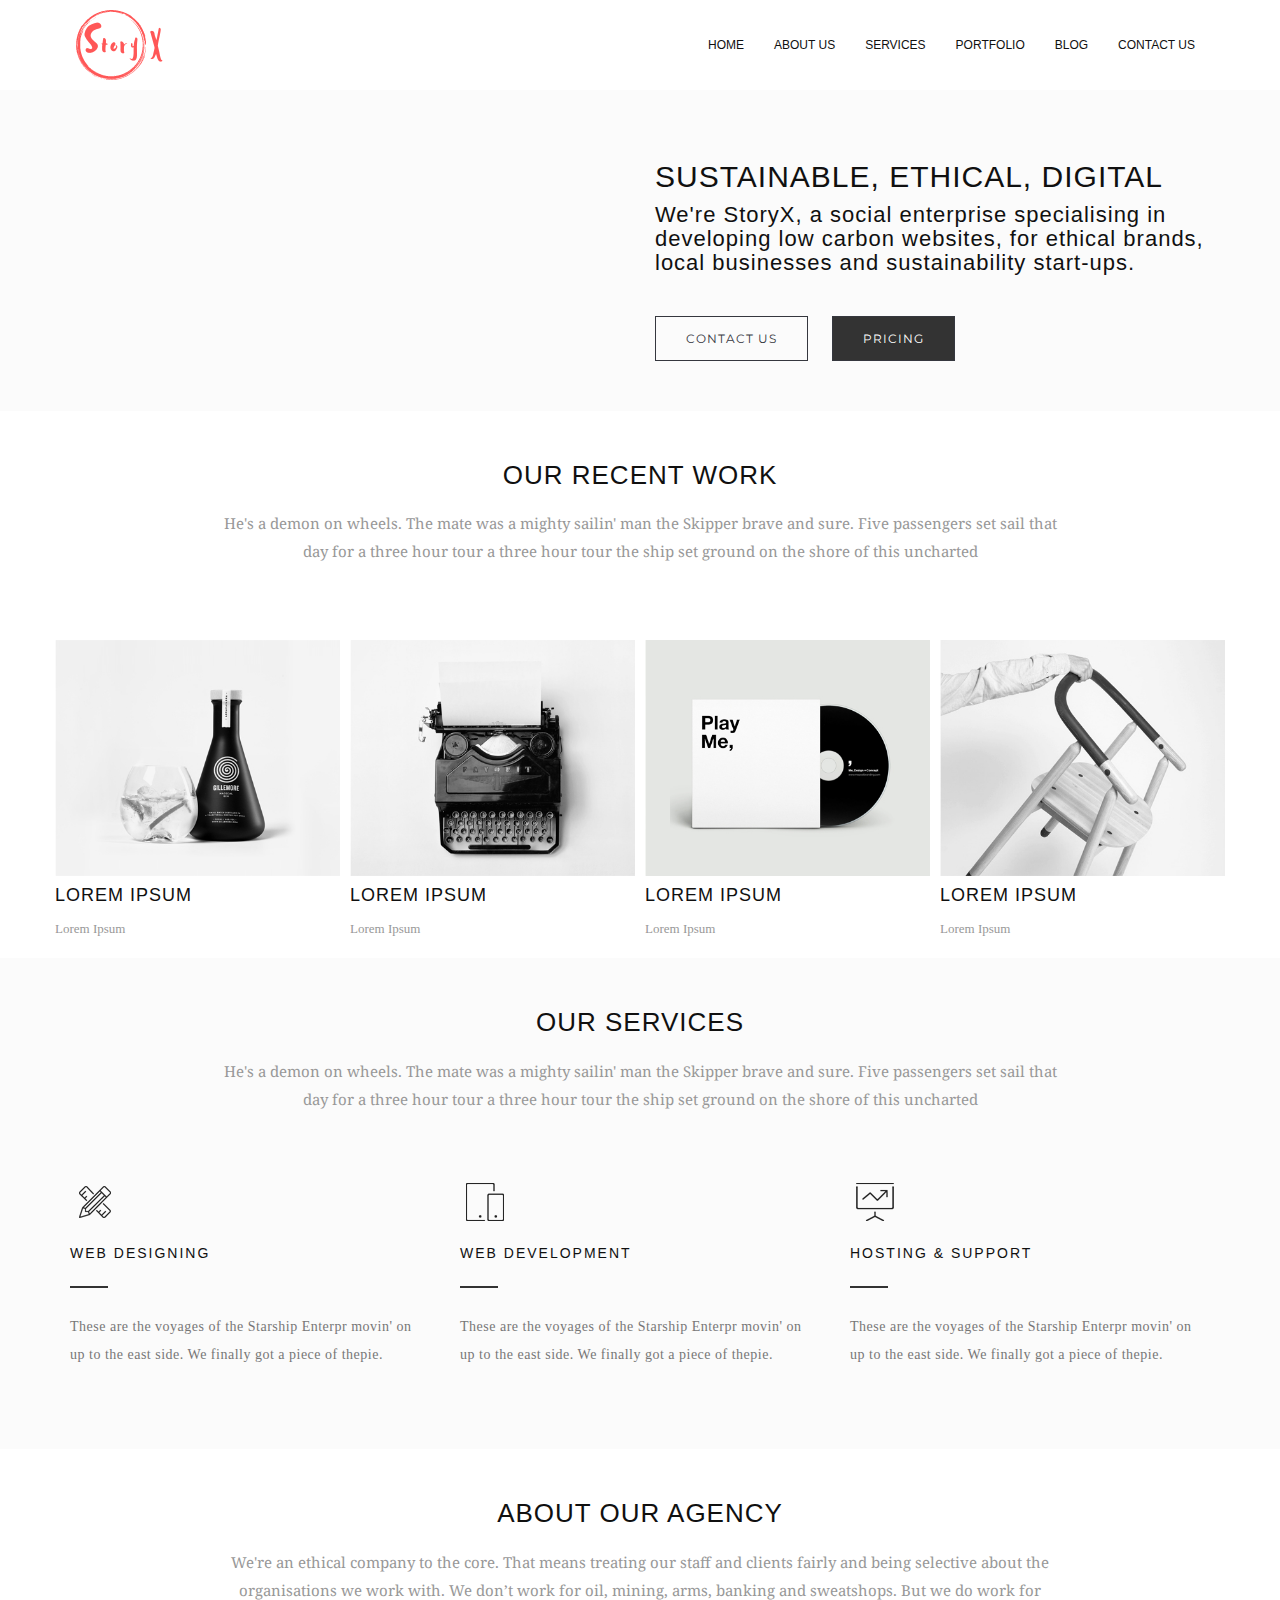
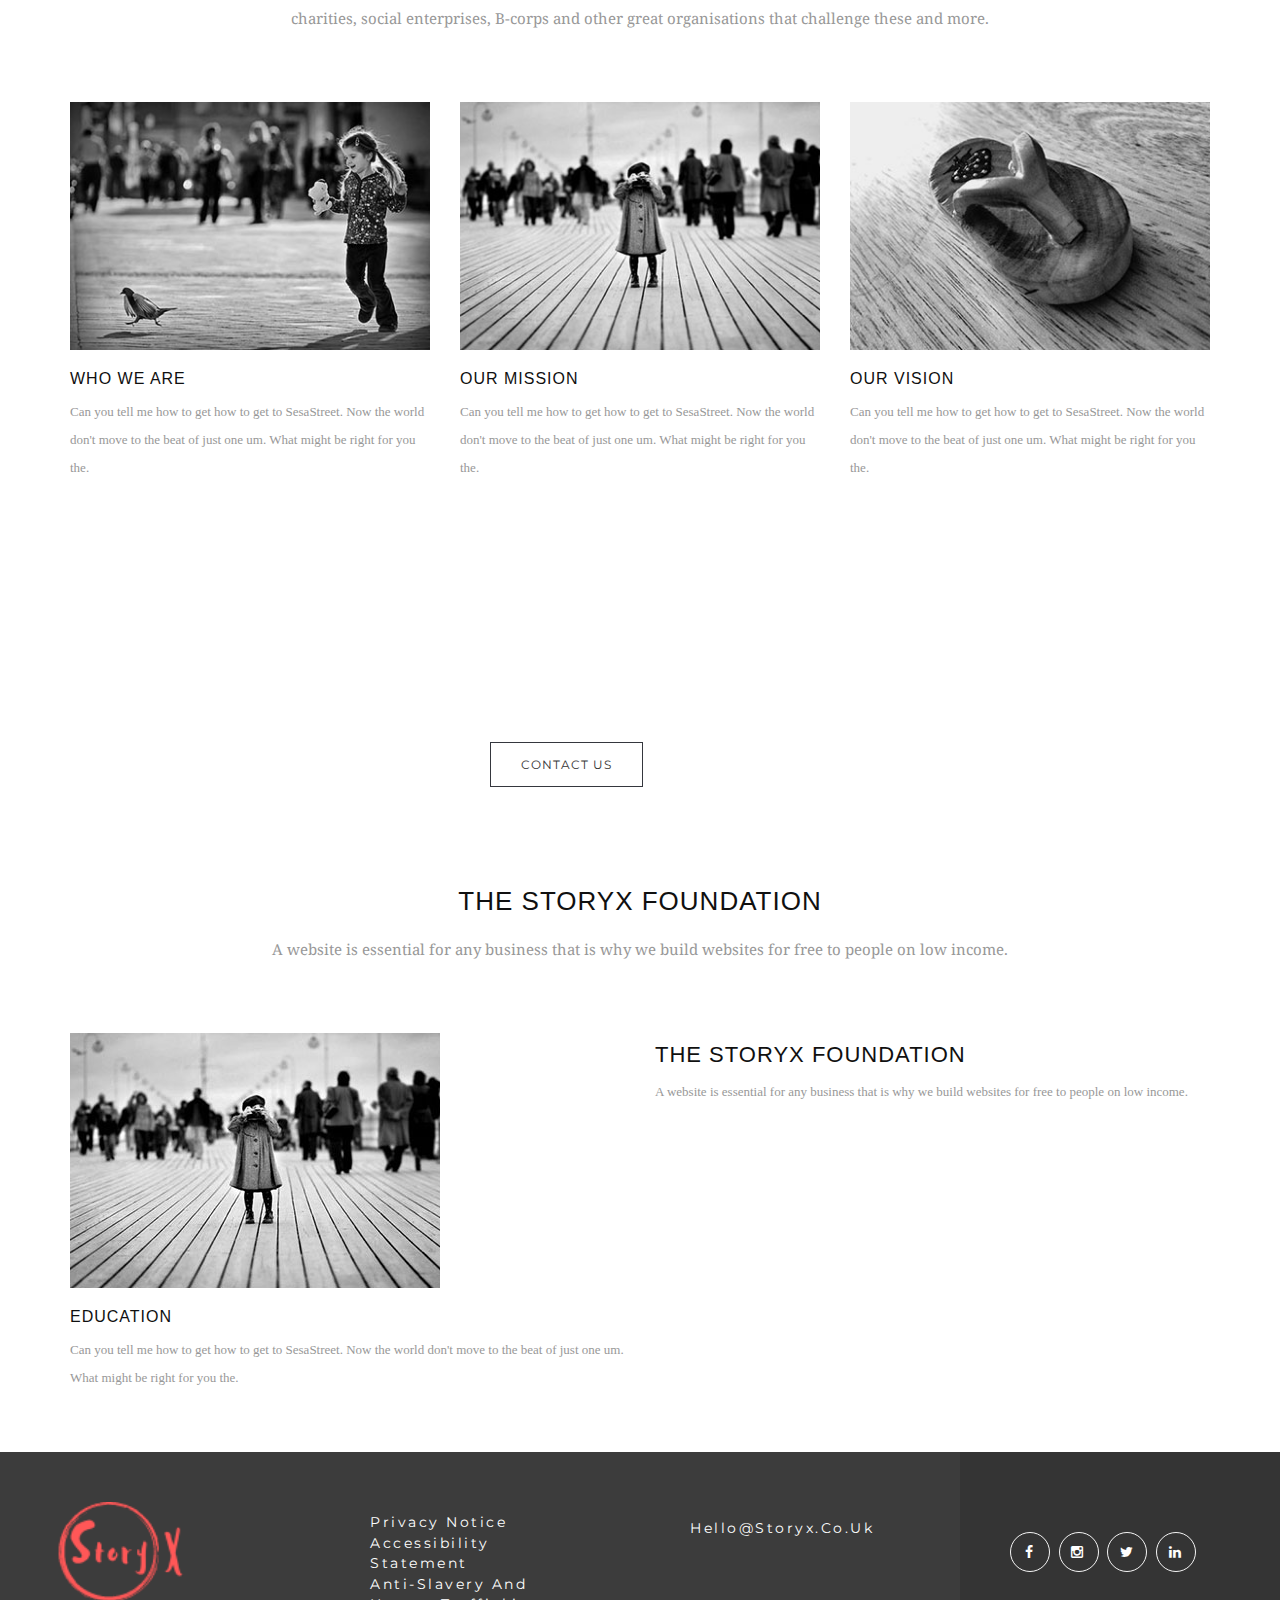
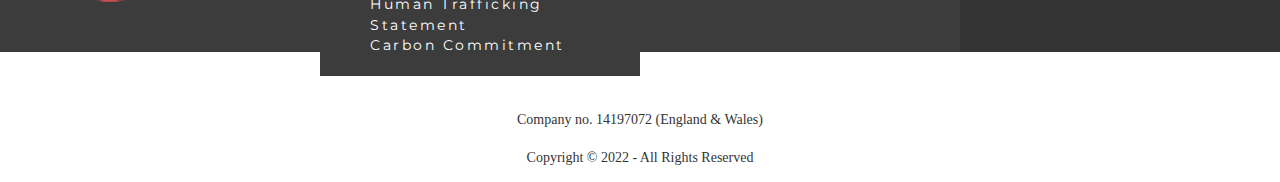
==== index.html @ d0493153 "Add carbon commitment page" ====
<!DOCTYPE html>
<html lang="en">

<head>
  <meta charset="utf-8">
  <meta name="viewport" content="width=device-width, initial-scale=1">
  <title>StoryX</title>
  <meta name="keywords" content="Website design, website development, web design, web development, ethical web design">
  <meta name="description" content="StoryX">
  <meta name="author" content="James Murphy">

  <!-- FONTS ONLINE -->
  <link href='https://fonts.googleapis.com/css?family=Droid+Serif:400,700,400italic,700italic' rel='stylesheet'
    type='text/css'>
  <link href='http://fonts.googleapis.com/css?family=Montserrat:400,700' rel='stylesheet' type='text/css'>

  <!--MAIN STYLE-->
  <link rel="stylesheet" type="text/css" href="http://code.ionicframework.com/ionicons/2.0.1/css/ionicons.min.css">
  <link href="css/bootstrap.min.css" rel="stylesheet" type="text/css">
  <link href="css/font-awesome.min.css" rel="stylesheet" type="text/css">
  <link href="css/main.css" rel="stylesheet" type="text/css">
  <link href="css/style.css" rel="stylesheet" type="text/css">
  <link href="css/responsive.css" rel="stylesheet" type="text/css">
  <link href="css/animate.css" rel="stylesheet" type="text/css">

  <link rel="shortcut icon" type="image/x-icon" href="images/favicon.png">

  <!-- HTML5 Shim and Respond.js IE8 support of HTML5 elements and media queries -->
  <!-- WARNING: Respond.js doesn't work if you view the page via file:// -->
  <!--[if lt IE 9]>
    <script src="https://oss.maxcdn.com/libs/html5shiv/3.7.0/html5shiv.js"></script>
    <script src="https://oss.maxcdn.com/libs/respond.js/1.4.2/respond.min.js"></script>
<![endif]-->

</head>

<body>

  <!-- Page Wrap -->
  <div id="wrap" class="no-padding">
    <div id="main-wrapper">
      <header class="main-header">
        <div class="container">
          <div class="logo"> <a href="index.html"> <img src="images/logo.png" alt="StoryX Logo"></a> </div>

          <!-- Nav -->
          <nav>
            <ul id="ownmenu" class="ownmenu">
              <li class="active"><a href="index.html"> HOME</a>

              </li>

              <li><a href="about.html">about us</a></li>
              <li><a href="services.html">services</a></li>
              <li><a href="portfolio-1.html">portfolio</a></li>
              <li><a href="blog.html">blog</a></li>
              <li><a href="contact.html">contact us</a></li>
            </ul>
          </nav>
        </div>
      </header>

    </div>





    <!-- <section id="home" class="hero_section overlay">

      <div class="container">
        <div class="display-table">
          <div class="table-cell">
            <div class="col-md-6">
              <div class="hero_content">
                <h4>Sustainable, Ethical, Digital</h4>
                <h6>We're StoryX, a social enterprise specialising in developing low carbon websites, for ethical brands, local businesses and sustainability start-ups.</h6>
              </div>
            </div>
          </div>
        </div>
      </div>
    </section> -->
    <!-- hero_section -->



    <!--======= Hero =========-->
    <section class="sectoion-100px hero">
      <div class="container">
        <!-- Tittle -->


        <div class="row">

          <div class="col-md-6"> <img class="img-responsive" src="images/hero-logo.png" alt="">

          </div>
          <div class="col-md-6">

            <h3 class="margin-top-20">Sustainable, Ethical, Digital</h3>
            <h4>We're StoryX, a social enterprise specialising in developing low carbon websites, for ethical brands,
              local businesses and sustainability start-ups.</h4>

            <a href="#." class="btn  margin-right-10">contact us</a> <a href="#."
              class="btn btn-1 margin-left-10">pricing</a>
          </div>
        </div>
      </div>
    </section>

    <!--======= PORTFOLIO =========-->
    <section class="sectoion-100px no-padding-b portfolio padding-left-50 padding-right-50">
      <div class="container">
        <!-- Tittle -->
        <div class="tittle">
          <h4>our recent work</h4>
          <p>He's a demon on wheels. The mate was a mighty sailin' man the Skipper brave and sure. Five passengers set
            sail that day for a three hour tour a three hour tour the ship set ground on the shore of this uncharted
          </p>
        </div>
      </div>
      <div class="container-fluid">
        <ul class="port-folio-row no-margin-t folio-simple row col-4">

          <!-- Project 1 -->
          <li class="item">
            <article> <img src="images/folio-img-1.jpg" alt="">
              <!-- Hover Info -->
              <div class="hover-port">
                <div class="position-center-center"> <a href="#."><i class="fa fa-link"></i></a>
                  <h6>Awesome Projects</h6>
                </div>
              </div>
              <figcaption>
                <h5>Lorem Ipsum</h5>
                <p>Lorem Ipsum</p>
              </figcaption>
            </article>
          </li>

          <!-- Project 1 -->
          <li class="item">
            <article> <img src="images/folio-img-2.jpg" alt="">
              <!-- Hover Info -->
              <div class="hover-port">
                <div class="position-center-center"> <a href="#."><i class="fa fa-link"></i></a>
                  <h6>Awesome Projects</h6>
                </div>
              </div>
              <figcaption>
                <h5>Lorem Ipsum</h5>
                <p>Lorem Ipsum</p>
              </figcaption>
            </article>
          </li>

          <!-- Project 1 -->
          <li class="item">
            <article> <img src="images/folio-img-3.jpg" alt="">
              <!-- Hover Info -->
              <div class="hover-port">
                <div class="position-center-center"> <a href="#."><i class="fa fa-link"></i></a>
                  <h6>Awesome Projects</h6>
                </div>
              </div>
              <figcaption>
                <h5>Lorem Ipsum</h5>
                <p>Lorem Ipsum</p>
              </figcaption>
            </article>
          </li>

          <!-- Project 1 -->
          <li class="item">
            <article> <img src="images/folio-img-4.jpg" alt="">
              <!-- Hover Info -->
              <div class="hover-port">
                <div class="position-center-center"> <a href="#."><i class="fa fa-link"></i></a>
                  <h6>The mate was a mighty</h6>
                </div>
              </div>
              <figcaption>
                <h5>Lorem Ipsum</h5>
                <p>Lorem Ipsum</p>
              </figcaption>
            </article>
          </li>


        </ul>
      </div>
    </section>





    <!--======= SERVICE SECTION =========-->
    <section class="sectoion-100px services light-gray-bg">
      <div class="container">
        <!-- Tittle -->
        <div class="tittle">
          <h4>Our Services</h4>
          <p>He's a demon on wheels. The mate was a mighty sailin' man the Skipper brave and sure. Five passengers
            set sail that day for a three hour tour a three hour tour the ship set ground on the shore of this
            uncharted</p>
        </div>

        <!-- Service Row -->
        <ul class="row">

          <!-- Service -->
          <li class="col-md-4">
            <div class="ser-in margin-bottom-30">
              <div class="icon"> <img src="images/icon-1.png" alt=""> </div>
              <h5>Web designing</h5>
              <hr>
              <p> These are the voyages of the Starship Enterpr movin' on up to the east side. We finally got a
                piece of thepie. </p>
            </div>
          </li>

          <!-- Service -->
          <li class="col-md-4">
            <div class="ser-in margin-bottom-30">
              <div class="icon"> <img src="images/icon-2.png" alt=""> </div>
              <h5>Web development</h5>
              <hr>
              <p> These are the voyages of the Starship Enterpr movin' on up to the east side. We finally got a
                piece of thepie. </p>
            </div>
          </li>





          <!-- Service -->
          <li class="col-md-4">
            <div class="ser-in margin-bottom-30">
              <div class="icon"> <img src="images/icon-5.png" alt=""> </div>
              <h5>Hosting & Support</h5>
              <hr>
              <p> These are the voyages of the Starship Enterpr movin' on up to the east side. We finally got a
                piece of thepie. </p>
            </div>
          </li>


        </ul>
      </div>
    </section>

    <!--======= ABOUT SECTION =========-->
    <section class="sectoion-100px about">
      <div class="container">
        <!-- Tittle -->
        <div class="tittle">
          <h4>About our agency</h4>
          <p>We're an ethical company to the core. That means treating our staff and clients fairly and being
            selective about the organisations we work with. We don’t work for oil, mining, arms, banking and
            sweatshops. But we do work for charities, social enterprises, B-corps and other great organisations that
            challenge these and more.</p>
        </div>
        <ul class="row">
          <li class="col-sm-4"> <img class="img-responsive" src="images/about-img-1.jpg" alt="">
            <h6 class="margin-top-20">Who we are</h6>
            <p>Can you tell me how to get how to get to SesaStreet. Now the world don't move to the beat of just one
              um. What might be right for you the.</p>
          </li>
          <li class="col-sm-4"> <img class="img-responsive" src="images/about-img-2.jpg" alt="">
            <h6 class="margin-top-20">our mission</h6>
            <p>Can you tell me how to get how to get to SesaStreet. Now the world don't move to the beat of just one
              um. What might be right for you the.</p>
          </li>
          <li class="col-sm-4"> <img class="img-responsive" src="images/about-img-3.jpg" alt="">
            <h6 class="margin-top-20">our vision</h6>
            <p>Can you tell me how to get how to get to SesaStreet. Now the world don't move to the beat of just one
              um. What might be right for you the.</p>
          </li>
        </ul>
      </div>
    </section>




    <!-- <div class="container">
        <div class="padding-50">
          <h4 class="pull-left text-bold no-margin-b margin-top-20">Do you want to explore all our works? </h4>
          <a href="#." class="btn btn-1 pull-right no-margin-top">view all works</a>
          <div class="clearfix"></div>
        </div>
      </div> -->
    </section>

    <!--======= Parallax Section =========-->
    <section class="sectoion-100px parallax-bg"
      style="background: url(images/bg/bg-1.jpg) center center fixed no-repeat;">
      <div class="container">
        <h3>We do innovative things, so that we can
          create awesome design</h3>
        <a href="#." class="btn  margin-right-10">contact us</a> <a href="#."
          class="btn btn-1 margin-left-10">pricing</a>
      </div>
    </section>

    <!--======= ABOUT SECTION =========-->
    <section class="sectoion-100px about">
      <div class="container">
        <!-- Tittle -->
        <div class="tittle">
          <h4>The StoryX Foundation</h4>
          <p>A website is essential for any business that is why we build websites for free to people on low income.</p>
        </div>

        <div class="row">

          <div class="col-md-6"> <img class="img-responsive" src="images/about-img-2.jpg" alt="">
            <h6 class="margin-top-20">Education</h6>
            <p>Can you tell me how to get how to get to SesaStreet. Now the world don't move to the beat of just one
              um. What might be right for you the.</p>
          </div>

          <div class="col-md-6">
            <h4>The StoryX Foundation</h4>
            <p>A website is essential for any business that is why we build websites for free to people on low income.
            </p>
          </div>

        </div>
      </div>
    </section>


    <!-- <div class="tittle">
      <h4>What People Say About Us</h4>
      <p>A website is essential for any business that is why we build websites for free to people on low income.</p>
    </div> -->
    <!--======= Tastimonial =========-->
    <!-- <section class="tastimonial tastimonial-bg padding-bottom-100">
      <div class="container"> -->



    <!--======= SLIDER =========-->
    <!-- <div class="testi-slides"> -->

    <!--======= SLIDE 1 =========-->
    <!-- <div class="testi">

            <h6>grerry cristal </h6>

            <p>So this is the tale of our castaways they're here for a the curves.Well the first thing you know long
              long time. They'll have to make the best of things uphill climb. Straightnin'
              Jeds a millionaire. Kinfolk said Jed move away from there.</p>
          </div> -->

    <!--======= SLIDE 2 =========-->
    <!-- <div class="testi">

            <h6>M_ADNAN </h6>

            <p>So this is the tale of our castaways they're here for a make the best long long time. They'll have to
              of things uphill climb. Straightnin' the curves.Well the first thing you know
              Jeds a millionaire. Kinfolk said Jed move away from there.</p>
          </div> -->

    <!--======= SLIDE 3 =========-->
    <!-- <div class="testi">

            <h6>FATON DESIGN </h6>

            <p>So this is the tale . They'll have to make the best of things of our castaways they're here for a long
              long time uphill climb. Straightnin' the curves.Well the first thing you know
              Jeds a millionaire. Kinfolk said Jed move away from there.</p>
          </div>
        </div>
      </div>
    </section> -->







    <!--======= FOOTER UP =========-->
    <section class="footer-up">
      <div class="col-sm-3">
        <div class="logo"> <a href="index.html"> <img src="images/logo.png" alt="StoryX Logo"></a> </div>
      </div>

      <div class="col-sm-3">
        <div class="work"> <i class="ion-map"></i>
          <ol>
            <li>
              <a href="slavery.html">Privacy notice</a>
            </li>
            <li><a href="slavery.html">Accessibility statement</a></li>
            <li><a href="slavery.html">Anti-slavery and human trafficking statement</a></li>
            <li>
              <a href="carbon.html">Carbon Commitment</a>
            </li>

          </ol>
        </div>
      </div>

      <div class="col-sm-3">
        <div class="work"> <i class="ion-map"></i>
          <a>hello@storyx.co.uk</a>
        </div>
      </div>

      <div class="col-sm-3">
        <div class="contact">

          <!--======= Social Icon =========-->
          <ul class="social_icons">
            <li class="facebook"><a class="facebook" href="#."><i class="fa fa-facebook"></i></a></li>
            <li class="instagram"><a class="instagram" href="#."><i class="fa fa-instagram"></i></a></li>
            <li class="twitter"><a class="twitter" href="#."><i class="fa fa-twitter"></i></a></li>
            <li class="linkedin"><a class="linkedin" href="#."><i class="fa fa-linkedin"></i></a></li>
          </ul>

        </div>
      </div>




    </section>


    <section id="footer">

      <p>Company no. 14197072 (England & Wales)</p>
      <p>Copyright © 2022 - All Rights Reserved</p>

    </section>
    <!-- Wrap End -->

    <script src="js/jquery-1.11.3.min.js"></script>
    <script src="js/bootstrap.min.js"></script>
    <script src="js/own-menu.js"></script>
    <script src="js/owl.carousel.min.js"></script>
    <script src="js/jquery.isotope.min.js"></script>
    <script src="js/counter.js"></script>

    <script src="js/main.js"></script>
</body>

</html>
---- css/main.css ----
/* MENU CONFIGURATION
**********************************************************/
.ownmenu {
	width: 100%;
	padding: 0;
	margin: 0;
	position: relative;
	float: left;
	list-style: none;
}
.ownmenu li {
	display: inline-block;
	float: left;
}
.ownmenu a {
	-o-transition: all .3s linear;
	-webkit-transition: all .3s linear;
	-moz-transition: all .3s linear;
	transition: all .3s linear;
	outline: none;
	z-index: 10;
}
/* DROPDOWN CONFIGURATION
**********************************************************/
.ownmenu ul.dropdown, .ownmenu ul.dropdown li ul.dropdown {
	list-style: none;
	margin: 0;
	padding: 0;
	display: none;
	position: absolute;
	z-index: 99;
	padding-left: 0px;
	min-width: 250px;
	background: none;
}
.ownmenu ul.dropdown {
	top: 61px;
	z-index: 999999;
}
.ownmenu ul.dropdown li ul.dropdown {
	left: 100%;
	top: inherit;
}
.ownmenu ul.dropdown li {
	clear: both;
	width: 100%;
	text-align: left !important;
	padding-left: 0px !important;
}
.ownmenu ul.dropdown li a {
	width: 100%;
	padding: 12px 24px 12px;
	display: inline-block;
	float: left;
	clear: both;
	text-decoration: none;
	color: #999;
	text-align: left;
	box-sizing: border-box;
	-moz-box-sizing: border-box;
	-webkit-box-sizing: border-box;
}
.ownmenu ul.dropdown li > a {
	margin: 0px;
}
.ownmenu ul.dropdown li:hover > a {
	background: #e0e0e0;
	color: #555;
	margin: 0px;
}
/* dropdowns to left side */
.ownmenu ul.dropdown li ul.dropdown.left {
	left: auto;
	right: 100%;
}
/* SUBMENU INDICATORS
**********************************************************/
.ownmenu .indicator {
	position: relative;
	right: 5px;
	font-size: 14px;
	float: right;
}
.ownmenu ul li .indicator {
	font-size: 12px;
	top: 1px;
	left: 10px;
}
/* MEGAMENU
**********************************************************/
.ownmenu > li > .megamenu {
	position: absolute;
	display: none;
	background: #fff;
	width: 25%;
	top: 80px;
	font-size: 12px;
	color: #999;
	z-index: 99;
	padding: 0 0px;
	-webkit-box-sizing: border-box;
	-moz-box-sizing: border-box;
	box-sizing: border-box;
}
/* megamenu list */
.ownmenu li > .megamenu ul {
	margin: 0 0 20px 0;
	float: left;
	padding: 0;
	display: block;
	position: relative;
}
.ownmenu li > .megamenu ul li {
	width: 100%;
	padding: 0px;
}
.ownmenu li > .megamenu ul li.title {
	margin: 0 0 8px;
	padding: 0 0 5px;
	font-size: 14px;
	border-bottom: solid 1px #666;
}
/* megamenu h5 */
.ownmenu li > .megamenu h5 {
	width: 100%;
	margin: 0;
	padding: 0;
}
/* megamenu links */
.ownmenu li > .megamenu a {
	color: #999;
	text-decoration: none;
	font-size: 12px;
	-webkit-transition: color 0.3s linear;
	-moz-transition: color 0.3s linear;
	-o-transition: color 0.3s linear;
	transition: color 0.3s linear;
}
.ownmenu li > .megamenu a:hover {
	color: #dedede;
}
/* megamenu images */
.ownmenu .megamenu img {
	width: 100%;
	-webkit-transition: border 0.3s linear;
	-moz-transition: border 0.3s linear;
	-o-transition: border 0.3s linear;
	transition: border 0.3s linear;
}
/* to fix right attribute on submenus (menu aligned to left (default)) */
.ownmenu > li.fix-sub > .megamenu, .ownmenu > li.fix-sub > .megamenu.half-width, .ownmenu > li.fix-sub > .dropdown {
	right: 0;
}
/* MEGAMENU WIDTHS
**********************************************************/
.ownmenu > li > .megamenu.half-width {
	width: 50%;
}
.ownmenu > li > .megamenu.full-width {
	width: 100%;
	left: 0;
}
/* MEGAMENU FORM CONFIGURATION
**********************************************************/
.ownmenu li > .megamenu form {
	width: 100%;
}
/* megamenu inputs */
.ownmenu li > .megamenu form input[type="text"], .ownmenu li > .megamenu form textarea {
	padding: 5px;
	color: #999;
	background: #444;
	font-size: 14px;
	border: solid 1px transparent;
	outline: none;
	-webkit-box-sizing: border-box;
	-moz-box-sizing: border-box;
	box-sizing: border-box;
	-webkit-transition: border 0.3s linear;
	-moz-transition: border 0.3s linear;
	-o-transition: border 0.3s linear;
	transition: border 0.3s linear;
}
.ownmenu li > .megamenu form input[type="text"]:focus, .ownmenu li > .megamenu form textarea:focus {
	border-color: #e0e0e0;
}
.ownmenu li > .megamenu form input[type="text"] {
	width: 100%;
	margin-top: 10px;
}
.ownmenu li > .megamenu form textarea {
	width: 100%;
	margin-top: 10px;
}
.ownmenu li > .megamenu form input[type="submit"] {
	width: 25%;
	float: right;
	height: 30px;
	margin-top: 10px;
	border: none;
	cursor: pointer;
	background: #444;
	color: #777;
	-webkit-transition: background 0.3s linear;
	-moz-transition: background 0.3s linear;
	-o-transition: background 0.3s linear;
	transition: background 0.3s linear;
}
.ownmenu li > .megamenu form input[type="submit"]:hover {
	background: #e0e0e0;
	color: #555;
}
/* MEGAMENU GRID SYSTEM
**********************************************************/
.megamenu .row {
	width: 100%;
	margin-top: 15px;
}
.megamenu .row:first-child {
	margin-top: 0;
}
.megamenu .row:before, .megamenu .row:after {
	display: table;
	content: "";
	line-height: 0;
}
.megamenu .row:after {
	clear: both;
}
.megamenu .row .col1, .megamenu .row .col2, .megamenu .row .col3, .megamenu .row .col4, .megamenu .row .col5, .megamenu .row .col6 {
	display: block;
	width: 100%;
	min-height: 20px;
	float: left;
	margin-left: 2.127659574468085%;
	-webkit-box-sizing: border-box;
	-moz-box-sizing: border-box;
	box-sizing: border-box;
}
.megamenu .row [class*="col"]:first-child {
	margin-left: 0;
}
.megamenu .row .col1 {
	width: 14.893617021276595%;
}
.megamenu .row .col2 {
	width: 31.914893617021278%;
}
.megamenu .row .col3 {
	width: 48.93617021276595%;
}
.megamenu .row .col4 {
	width: 65.95744680851064%;
}
.megamenu .row .col5 {
	width: 82.97872340425532%;
}
.megamenu .row .col6 {
	width: 100%;
}
/* RIGHT ALIGNMENT (MENU ITEM)
**********************************************************/
.ownmenu > li.right {
	float: right;
}
.ownmenu > li.right > .megamenu, .ownmenu > li.right > .megamenu.half-width, .ownmenu > li.right > .dropdown {
	right: 0;
}
/* to fix right attribute on submenus (menu aligned to right) */
.ownmenu > li.jsright {
	float: right;
}
.ownmenu > li.jsright.last > .megamenu, .ownmenu > li.jsright.last > .megamenu.half-width, .ownmenu > li.jsright.last > .dropdown {
	right: 0;
}
/* ICONS (FONT AWESOME)
**********************************************************/
.ownmenu > li > a > i {
	line-height: 23px !important;
	margin-right: 6px;
	font-size: 18px;
	float: left;
}
/* COLLAPSIBLE MENU
**********************************************************/
.ownmenu > li.showhide {
	display: none;
	width: 100%;
	height: 50px;
	cursor: pointer;
	color: #999;
}
.ownmenu > li.showhide span.title {
	margin: 15px 0 0 25px;
	float: left;
}
.ownmenu > li.showhide span.icon {
	margin: 17px 20px;
	float: right;
}
.ownmenu > li.showhide .icon em {
	margin-bottom: 3px;
	display: block;
	width: 20px;
	height: 2px;
	background: #999;
}
/* RESPONSIVE LAYOUT
**********************************************************/
@media (max-width: 767px) {
.ownmenu > li {
	display: block;
	width: 100%;
	box-sizing: border-box;
	-moz-box-sizing: border-box;
	-webkit-box-sizing: border-box;
}
.ownmenu > li > a {
	padding: 15px 25px;
}
.ownmenu a {
	width: 100%;
	box-sizing: border-box;
	-moz-box-sizing: border-box;
	-webkit-box-sizing: border-box;
}
.ownmenu ul.dropdown, .ownmenu ul.dropdown li ul.dropdown {
	width: 100% !important;
	left: 0;
	position: static !important;
	border: none;
	box-sizing: border-box;
	-moz-box-sizing: border-box;
	-webkit-box-sizing: border-box;
}
.ownmenu ul.dropdown li {
	background: #fff !important;
	border: none;
}
.ownmenu ul.dropdown > li > a {
	padding-left: 40px !important;
}
.ownmenu > li > .megamenu {
	width: 100% !important;
	position: static;
	border-top: none;
}
.ownmenu > li > .megamenu .row [class*="col"] {
	float: none;
	display: block;
	width: 100% !important;
	margin-left: 0;
	margin-top: 15px;
	-webkit-box-sizing: border-box;
	-moz-box-sizing: border-box;
	box-sizing: border-box;
}
.ownmenu > li > .megamenu .row:first-child [class*="col"]:first-child {
	margin-top: 0;
}
.ownmenu > li > .megamenu .row {
	margin-top: 0;
}
.ownmenu > li > ul.dropdown > li > a {
	padding-left: 20px !important;
}
.ownmenu > li > ul.dropdown > li > ul.dropdown > li > a {
	padding-left: 60px !important;
}
.ownmenu > li > ul.dropdown > li > ul.dropdown > li > ul.dropdown > li > a {
	padding-left: 80px !important;
}
}
@media (min-width: 767px) and (max-width: 900px) {
.ownmenu > li > .megamenu {
	width: 100% !important;
	left: 0 !important;
}
}
/* MENU CONFIGURATION
**********************************************************/
.ownmenuclick {
	width: 100%;
	padding: 0;
	margin: 0;
	position: relative;
	float: left;
	list-style: none;
}
.ownmenuclick li {
	display: inline-block;
	float: left;
	-o-transition: all .3s linear;
	-webkit-transition: all .3s linear;
	-moz-transition: all .3s linear;
	transition: all .3s linear;
}
.ownmenuclick a {
	-o-transition: all .3s linear;
	-webkit-transition: all .3s linear;
	-moz-transition: all .3s linear;
	transition: all .3s linear;
	outline: none;
	z-index: 10;
}
/* DROPDOWN CONFIGURATION
**********************************************************/
.ownmenuclick ul.dropdown, .ownmenuclick ul.dropdown li ul.dropdown {
	list-style: none;
	margin: 0;
	padding: 0;
	display: none;
	position: relative;
	z-index: 99;
	padding-left: 0px;
	min-width: 100%;
	background: none;
}
.ownmenuclick ul.dropdown {
	top: 0px;
}
.ownmenuclick ul.dropdown li ul.dropdown {
	left: 100%;
	top: inherit;
}
.ownmenuclick ul.dropdown li {
	clear: both;
	width: 100%;
}
.ownmenuclick ul.dropdown li a {
	width: 100%;
	padding: 5px 20px 5px;
	display: inline-block;
	float: left;
	clear: both;
	text-decoration: none;
	color: #999;
	box-sizing: border-box;
	-moz-box-sizing: border-box;
	-webkit-box-sizing: border-box;
}
.ownmenuclick ul.dropdown li:hover > a {
	background: #e0e0e0;
	color: #555;
}
/* dropdowns to left side */
.ownmenuclick ul.dropdown li ul.dropdown.left {
	left: auto;
	right: 100%;
}
/* SUBMENU INDICATORS
**********************************************************/
.ownmenuclick .indicator {
	position: relative;
	right: 5px;
	font-size: 12px;
	float: right;
}
.ownmenuclick ul li .indicator {
	font-size: 12px;
	top: 1px;
	left: 10px;
}
/* MEGAMENU
**********************************************************/
.ownmenuclick > li > .megamenu {
	position: absolute;
	display: none;
	background: #fff;
	width: 25%;
	top: 80px;
	font-size: 12px;
	color: #999;
	z-index: 99;
	padding: 0 0px;
	-webkit-box-sizing: border-box;
	-moz-box-sizing: border-box;
	box-sizing: border-box;
}
/* megamenu list */
.ownmenuclick li > .megamenu ul {
	margin: 0 0 20px 0;
	float: left;
	padding: 0;
	display: block;
	position: relative;
}
.ownmenuclick li > .megamenu ul li {
	width: 100%;
	padding: 0px;
}
.ownmenuclick li > .megamenu ul li.title {
	margin: 0 0 8px;
	padding: 0 0 5px;
	font-size: 14px;
	border-bottom: solid 1px #666;
}
/* megamenu h5 */
.ownmenuclick li > .megamenu h5 {
	width: 100%;
	margin: 0;
	padding: 0;
}
/* megamenu links */
.ownmenuclick li > .megamenu a {
	color: #999;
	text-decoration: none;
	font-size: 12px;
	-webkit-transition: color 0.3s linear;
	-moz-transition: color 0.3s linear;
	-o-transition: color 0.3s linear;
	transition: color 0.3s linear;
}
.ownmenuclick li > .megamenu a:hover {
	color: #dedede;
}
/* megamenu images */
.ownmenuclick .megamenu img {
	width: 100%;
	-webkit-transition: border 0.3s linear;
	-moz-transition: border 0.3s linear;
	-o-transition: border 0.3s linear;
	transition: border 0.3s linear;
}
/* to fix right attribute on submenus (menu aligned to left (default)) */
.ownmenuclick > li.fix-sub > .megamenu, .ownmenuclick > li.fix-sub > .megamenu.half-width, .ownmenuclick > li.fix-sub > .dropdown {
	right: 0;
}
/* MEGAMENU WIDTHS
**********************************************************/
.ownmenuclick > li > .megamenu.half-width {
	width: 50%;
}
.ownmenuclick > li > .megamenu.full-width {
	width: 100%;
	left: 0;
}
/* MEGAMENU FORM CONFIGURATION
**********************************************************/
.ownmenuclick li > .megamenu form {
	width: 100%;
}
/* megamenu inputs */
.ownmenuclick li > .megamenu form input[type="text"], .ownmenuclick li > .megamenu form textarea {
	padding: 5px;
	color: #999;
	background: #444;
	font-size: 14px;
	border: solid 1px transparent;
	outline: none;
	-webkit-box-sizing: border-box;
	-moz-box-sizing: border-box;
	box-sizing: border-box;
	-webkit-transition: border 0.3s linear;
	-moz-transition: border 0.3s linear;
	-o-transition: border 0.3s linear;
	transition: border 0.3s linear;
}
.ownmenuclick li > .megamenu form input[type="text"]:focus, .ownmenuclick li > .megamenu form textarea:focus {
	border-color: #e0e0e0;
}
.ownmenuclick li > .megamenu form input[type="text"] {
	width: 100%;
	margin-top: 10px;
}
.ownmenuclick li > .megamenu form textarea {
	width: 100%;
	margin-top: 10px;
}
.ownmenuclick li > .megamenu form input[type="submit"] {
	width: 25%;
	float: right;
	height: 30px;
	margin-top: 10px;
	border: none;
	cursor: pointer;
	background: #444;
	color: #777;
	-webkit-transition: background 0.3s linear;
	-moz-transition: background 0.3s linear;
	-o-transition: background 0.3s linear;
	transition: background 0.3s linear;
}
.ownmenuclick li > .megamenu form input[type="submit"]:hover {
	background: #e0e0e0;
	color: #555;
}
/* MEGAMENU GRID SYSTEM
**********************************************************/
.megamenu .row {
	width: 100%;
	margin-top: 15px;
}
.megamenu .row:first-child {
	margin-top: 0;
}
.megamenu .row:before, .megamenu .row:after {
	display: table;
	content: "";
	line-height: 0;
}
.megamenu .row:after {
	clear: both;
}
.megamenu .row .col1, .megamenu .row .col2, .megamenu .row .col3, .megamenu .row .col4, .megamenu .row .col5, .megamenu .row .col6 {
	display: block;
	width: 100%;
	min-height: 20px;
	float: left;
	margin-left: 2.127659574468085%;
	-webkit-box-sizing: border-box;
	-moz-box-sizing: border-box;
	box-sizing: border-box;
}
.megamenu .row [class*="col"]:first-child {
	margin-left: 0;
}
.megamenu .row .col1 {
	width: 14.893617021276595%;
}
.megamenu .row .col2 {
	width: 31.914893617021278%;
}
.megamenu .row .col3 {
	width: 48.93617021276595%;
}
.megamenu .row .col4 {
	width: 65.95744680851064%;
}
.megamenu .row .col5 {
	width: 82.97872340425532%;
}
.megamenu .row .col6 {
	width: 100%;
}
/* RIGHT ALIGNMENT (MENU ITEM)
**********************************************************/
.ownmenuclick > li.right {
	float: right;
}
.ownmenuclick > li.right > .megamenu, .ownmenuclick > li.right > .megamenu.half-width, .ownmenuclick > li.right > .dropdown {
	right: 0;
}
/* to fix right attribute on submenus (menu aligned to right) */
.ownmenuclick > li.jsright {
	float: right;
}
.ownmenuclick > li.jsright.last > .megamenu, .ownmenuclick > li.jsright.last > .megamenu.half-width, .ownmenuclick > li.jsright.last > .dropdown {
	right: 0;
}
/* ICONS (FONT AWESOME)
**********************************************************/
.ownmenuclick > li > a > i {
	line-height: 23px !important;
	margin-right: 6px;
	font-size: 18px;
	float: left;
}
/* COLLAPSIBLE MENU
**********************************************************/
.ownmenuclick > li.showhide {
	display: none;
	width: 100%;
	height: 50px;
	cursor: pointer;
	color: #999;
}
.ownmenuclick > li.showhide span.title {
	margin: 15px 0 0 25px;
	float: left;
}
.ownmenuclick > li.showhide span.icon {
	margin: 17px 20px;
	float: right;
}
.ownmenuclick > li.showhide .icon em {
	margin-bottom: 3px;
	display: block;
	width: 20px;
	height: 2px;
	background: #999;
}
header nav .ownmenuclick li {
	float: left;
	padding: 0 15px;
}
header .ownmenuclick ul.dropdown {
	padding-bottom: 0px;
}
header .ownmenu ul.dropdown li a {
	text-transform: uppercase;
	font-size: 12px;
	border: none;
	padding: 0px 20px;
	line-height: 38px;
	background: none;
	color: #000;
	font-size: 12px;
	display: inline-block;
	width: 100%;
	border-bottom: 1px solid rgba(0,0,0,0.1);
}
header .ownmenuclick ul.dropdown li a:hover {
	background: #fff85f;
}
header .ownmenuclick li > .megamenu li a:hover {
	background: #fff85f;
}
header nav .ownmenuclick .indicator {
	display: none;
}
/* 
 *  Owl Carousel - Animate Plugin
 */
.owl-carousel .animated {
	-webkit-animation-duration: 1000ms;
	animation-duration: 1000ms;
	-webkit-animation-fill-mode: both;
	animation-fill-mode: both;
}
.owl-carousel .owl-animated-in {
	z-index: 0;
}
.owl-carousel .owl-animated-out {
	z-index: 1;
}
.owl-carousel .fadeOut {
	-webkit-animation-name: fadeOut;
	animation-name: fadeOut;
}
 @-webkit-keyframes fadeOut {
 0% {
 opacity: 1;
}
 100% {
 opacity: 0;
}
}
@keyframes fadeOut {
 0% {
 opacity: 1;
}
 100% {
 opacity: 0;
}
}
/* 
 * 	Owl Carousel - Auto Height Plugin
 */
.owl-height {
	-webkit-transition: height 500ms ease-in-out;
	-moz-transition: height 500ms ease-in-out;
	-ms-transition: height 500ms ease-in-out;
	-o-transition: height 500ms ease-in-out;
	transition: height 500ms ease-in-out;
}
/* 
 *  Core Owl Carousel CSS File
 */
.owl-carousel {
	display: none;
	width: 100%;
	-webkit-tap-highlight-color: transparent;
	/* position relative and z-index fix webkit rendering fonts issue */
	position: relative;
	z-index: 1;
}
.owl-carousel .owl-stage {
	position: relative;
	-ms-touch-action: pan-Y;
}
.owl-carousel .owl-stage:after {
	content: ".";
	display: block;
	clear: both;
	visibility: hidden;
	line-height: 0;
	height: 0;
}
.owl-carousel .owl-stage-outer {
	position: relative;
	overflow: hidden;
	/* fix for flashing background */
	-webkit-transform: translate3d(0px, 0px, 0px);
}
.owl-carousel .owl-controls .owl-nav .owl-prev, .owl-carousel .owl-controls .owl-nav .owl-next, .owl-carousel .owl-controls .owl-dot {
	cursor: pointer;
	cursor: hand;
	-webkit-user-select: none;
	-khtml-user-select: none;
	-moz-user-select: none;
	-ms-user-select: none;
	user-select: none;
}
.owl-carousel.owl-loaded {
	display: block;
}
.owl-carousel.owl-loading {
	opacity: 0;
	display: block;
}
.owl-carousel.owl-hidden {
	opacity: 0;
}
.owl-carousel .owl-refresh .owl-item {
	display: none;
}
.owl-carousel .owl-item {
	position: relative;
	min-height: 1px;
	float: left;
	-webkit-backface-visibility: hidden;
	-webkit-tap-highlight-color: transparent;
	-webkit-touch-callout: none;
	-webkit-user-select: none;
	-moz-user-select: none;
	-ms-user-select: none;
	user-select: none;
}
.owl-carousel .owl-item img {
	display: block;
	width: 100%;
	-webkit-transform-style: preserve-3d;
}
.owl-carousel.owl-text-select-on .owl-item {
	-webkit-user-select: auto;
	-moz-user-select: auto;
	-ms-user-select: auto;
	user-select: auto;
}
.owl-carousel .owl-grab {
	cursor: move;
	cursor: -webkit-grab;
	cursor: -o-grab;
	cursor: -ms-grab;
	cursor: grab;
}
.owl-carousel.owl-rtl {
	direction: rtl;
}
.owl-carousel.owl-rtl .owl-item {
	float: right;
}
/* No Js */
.no-js .owl-carousel {
	display: block;
}
/* 
 * 	Owl Carousel - Lazy Load Plugin
 */
.owl-carousel .owl-item .owl-lazy {
	opacity: 0;
	-webkit-transition: opacity 400ms ease;
	-moz-transition: opacity 400ms ease;
	-ms-transition: opacity 400ms ease;
	-o-transition: opacity 400ms ease;
	transition: opacity 400ms ease;
}
.owl-carousel .owl-item img {
	transform-style: preserve-3d;
}
/* 
 * 	Owl Carousel - Video Plugin
 */
.owl-carousel .owl-video-wrapper {
	position: relative;
	height: 100%;
	background: #000;
}
.owl-carousel .owl-video-play-icon {
	position: absolute;
	height: 80px;
	width: 80px;
	left: 50%;
	top: 50%;
	margin-left: -40px;
	margin-top: -40px;
	background: url("owl.video.play.png") no-repeat;
	cursor: pointer;
	z-index: 1;
	-webkit-backface-visibility: hidden;
	-webkit-transition: scale 100ms ease;
	-moz-transition: scale 100ms ease;
	-ms-transition: scale 100ms ease;
	-o-transition: scale 100ms ease;
	transition: scale 100ms ease;
}
.owl-carousel .owl-video-play-icon:hover {
	-webkit-transition: scale(1.3, 1.3);
	-moz-transition: scale(1.3, 1.3);
	-ms-transition: scale(1.3, 1.3);
	-o-transition: scale(1.3, 1.3);
	transition: scale(1.3, 1.3);
}
.owl-carousel .owl-video-playing .owl-video-tn, .owl-carousel .owl-video-playing .owl-video-play-icon {
	display: none;
}
.owl-carousel .owl-video-tn {
	opacity: 0;
	height: 100%;
	background-position: center center;
	background-repeat: no-repeat;
	-webkit-background-size: contain;
	-moz-background-size: contain;
	-o-background-size: contain;
	background-size: contain;
	-webkit-transition: opacity 400ms ease;
	-moz-transition: opacity 400ms ease;
	-ms-transition: opacity 400ms ease;
	-o-transition: opacity 400ms ease;
	transition: opacity 400ms ease;
}
.owl-carousel .owl-video-frame {
	position: relative;
	z-index: 1;
}
.cd-section {
	padding: 2em;
	text-align: center;
}
.cd-bouncy-nav-modal {
	position: fixed;
	z-index: 1;
	top: 0;
	left: 0;
	width: 100%;
	height: 100%;
	z-index: 999;
	background-color: rgba(255, 249, 125, 0.9);
	opacity: 0;
	visibility: hidden;
	-webkit-transition: opacity 0.3s 0.6s, visibility 0s 0.9s;
	-moz-transition: opacity 0.3s 0.6s, visibility 0s 0.9s;
	transition: opacity 0.3s 0.6s, visibility 0s 0.9s;
}
.cd-bouncy-nav-modal.fade-in {
	visibility: visible;
	opacity: 1;
	-webkit-transition: opacity 0.1s 0s, visibility 0s 0s;
	-moz-transition: opacity 0.1s 0s, visibility 0s 0s;
	transition: opacity 0.1s 0s, visibility 0s 0s;
}
.cd-bouncy-nav-modal .cd-close {
	display: block;
	position: fixed;
	top: 20px;
	right: 5%;
	width: 44px;
	height: 44px;
	/* image replacement */
	overflow: hidden;
	text-indent: 100%;
	white-space: nowrap;
	background: url("../images/cd-icon-close.svg") no-repeat center center;
	-webkit-transform: scale(0) translateZ(0);
	-moz-transform: scale(0) translateZ(0);
	-ms-transform: scale(0) translateZ(0);
	-o-transform: scale(0) translateZ(0);
	transform: scale(0) translateZ(0);
	-webkit-transition: -webkit-transform 0.3s 0s, visibility 0s 0.3s;
	-moz-transition: -moz-transform 0.3s 0s, visibility 0s 0.3s;
	transition: transform 0.3s 0s, visibility 0s 0.3s;
}
.cd-bouncy-nav-modal.fade-in .cd-close {
	-webkit-transform: scale(1);
	-moz-transform: scale(1);
	-ms-transform: scale(1);
	-o-transform: scale(1);
	transform: scale(1);
	-webkit-transition: -webkit-transform 0.3s 0s, visibility 0.3s 0s;
	-moz-transition: -moz-transform 0.3s 0s, visibility 0.3s 0s;
	transition: transform 0.3s 0s, visibility 0.3s 0s;
}
@media only screen and (min-width: 1170px) {
.cd-bouncy-nav-modal .cd-close {
	top: 60px;
}
}
.cd-bouncy-nav {
	position: absolute;
	left: 50%;
	top: 50vh;
	-webkit-transform: translateX(-50%) translateY(-50%);
	-moz-transform: translateX(-50%) translateY(-50%);
	-ms-transform: translateX(-50%) translateY(-50%);
	-o-transform: translateX(-50%) translateY(-50%);
	transform: translateX(-50%) translateY(-50%);
	width: 90%;
	max-width: 300px;
}
.cd-bouncy-nav li {
	width: 50%;
	float: left;
	-webkit-transform: translateZ(0);
	-moz-transform: translateZ(0);
	-ms-transform: translateZ(0);
	-o-transform: translateZ(0);
	transform: translateZ(0);
	-webkit-transform: translateY(100vh);
	-moz-transform: translateY(100vh);
	-ms-transform: translateY(100vh);
	-o-transform: translateY(100vh);
	transform: translateY(100vh);
	text-align: center;
}
.is-visible .cd-bouncy-nav li {
	/* used to assign a tranlsateY value when the animation is over */
	-webkit-transform: translateY(0);
	-moz-transform: translateY(0);
	-ms-transform: translateY(0);
	-o-transform: translateY(0);
	transform: translateY(0);
}
.fade-in .cd-bouncy-nav li {
	-webkit-animation: cd-move-in 0.4s;
	-moz-animation: cd-move-in 0.4s;
	animation: cd-move-in 0.4s;
}
.fade-out .cd-bouncy-nav li {
	-webkit-animation: cd-move-out 0.4s;
	-moz-animation: cd-move-out 0.4s;
	animation: cd-move-out 0.4s;
}
.fade-in .cd-bouncy-nav li, .fade-out .cd-bouncy-nav li {
	-webkit-animation-fill-mode: forwards;
	-moz-animation-fill-mode: forwards;
	animation-fill-mode: forwards;
}
.fade-in .cd-bouncy-nav li:nth-of-type(2), .fade-out .cd-bouncy-nav li:nth-of-type(2) {
	-webkit-animation-delay: 0.1s;
	-moz-animation-delay: 0.1s;
	animation-delay: 0.1s;
}
.fade-in .cd-bouncy-nav li:nth-of-type(3), .fade-out .cd-bouncy-nav li:nth-of-type(3) {
	-webkit-animation-delay: 0.15s;
	-moz-animation-delay: 0.15s;
	animation-delay: 0.15s;
}
.fade-in .cd-bouncy-nav li:nth-of-type(4), .fade-out .cd-bouncy-nav li:nth-of-type(4) {
	-webkit-animation-delay: 0.25s;
	-moz-animation-delay: 0.25s;
	animation-delay: 0.25s;
}
.fade-in .cd-bouncy-nav li:nth-of-type(5), .fade-out .cd-bouncy-nav li:nth-of-type(5) {
	-webkit-animation-delay: 0.3s;
	-moz-animation-delay: 0.3s;
	animation-delay: 0.3s;
}
.fade-in .cd-bouncy-nav li:nth-of-type(6), .fade-out .cd-bouncy-nav li:nth-of-type(6) {
	-webkit-animation-delay: 0.4s;
	-moz-animation-delay: 0.4s;
	animation-delay: 0.4s;
}
.cd-bouncy-nav a {
	display: inline-block;
	min-width: 80px;
	position: relative;
	padding: 0px 20px 0;
	font-weight: normal;
	margin-bottom: 30px;
	font-size: 16px;
	color: #333333;
	text-transform: uppercase;
}
.cd-bouncy-nav li a i {
	height: 80px;
	width: 80px;
	color: #fff;
	border-radius: 50%;
	display: inline-block;
	background-color: #333333;
	font-size: 40px;
	line-height: 80px;
	margin-bottom: 10px;
}
.cd-bouncy-nav a::before {
	-webkit-transform: translateX(-50%);
	-moz-transform: translateX(-50%);
	-ms-transform: translateX(-50%);
	-o-transform: translateX(-50%);
	transform: translateX(-50%);
}
.no-touch .cd-bouncy-nav a:hover::before {
	background-color: #DC965A;
}
.cd-bouncy-nav li:nth-of-type(2) a::before {
	background-position: -80px 0;
}
.cd-bouncy-nav li:nth-of-type(3) a::before {
	background-position: -160px 0;
}
.cd-bouncy-nav li:nth-of-type(4) a::before {
	background-position: -240px 0;
}
.cd-bouncy-nav li:nth-of-type(5) a::before {
	background-position: -320px 0;
}
.cd-bouncy-nav li:nth-of-type(6) a::before {
	background-position: -400px 0;
}
@media only screen and (min-width: 768px) {
.cd-bouncy-nav {
	max-width: 450px;
}
.cd-bouncy-nav li {
	width: 33.33%;
	float: left;
}
.fade-in .cd-bouncy-nav li:nth-of-type(1), .fade-out .cd-bouncy-nav li:nth-of-type(1) {
	-webkit-animation-delay: 0.1s;
	-moz-animation-delay: 0.1s;
	animation-delay: 0.1s;
}
.fade-in .cd-bouncy-nav li:nth-of-type(2), .fade-out .cd-bouncy-nav li:nth-of-type(2) {
	-webkit-animation-delay: 0s;
	-moz-animation-delay: 0s;
	animation-delay: 0s;
}
.fade-in .cd-bouncy-nav li:nth-of-type(4), .fade-out .cd-bouncy-nav li:nth-of-type(4) {
	-webkit-animation-delay: 0.3s;
	-moz-animation-delay: 0.3s;
	animation-delay: 0.3s;
}
.fade-in .cd-bouncy-nav li:nth-of-type(5), .fade-out .cd-bouncy-nav li:nth-of-type(5) {
	-webkit-animation-delay: 0.25s;
	-moz-animation-delay: 0.25s;
	animation-delay: 0.25s;
}
.cd-bouncy-nav a {
	margin-bottom: 50px;
}
}
 @-webkit-keyframes cd-move-in {
 0% {
 -webkit-transform: translateY(100vh);
}
 65% {
 -webkit-transform: translateY(-1.5vh);
}
 100% {
 -webkit-transform: translateY(0vh);
}
}
@-moz-keyframes cd-move-in {
 0% {
 -moz-transform: translateY(100vh);
}
 65% {
 -moz-transform: translateY(-1.5vh);
}
 100% {
 -moz-transform: translateY(0vh);
}
}
@keyframes cd-move-in {
 0% {
 -webkit-transform: translateY(100vh);
 -moz-transform: translateY(100vh);
 -ms-transform: translateY(100vh);
 -o-transform: translateY(100vh);
 transform: translateY(100vh);
}
 65% {
 -webkit-transform: translateY(-1.5vh);
 -moz-transform: translateY(-1.5vh);
 -ms-transform: translateY(-1.5vh);
 -o-transform: translateY(-1.5vh);
 transform: translateY(-1.5vh);
}
 100% {
 -webkit-transform: translateY(0vh);
 -moz-transform: translateY(0vh);
 -ms-transform: translateY(0vh);
 -o-transform: translateY(0vh);
 transform: translateY(0vh);
}
}
@-webkit-keyframes cd-move-out {
 0% {
 -webkit-transform: translateY(0vh);
}
 100% {
 -webkit-transform: translateY(-100vh);
}
}
@-moz-keyframes cd-move-out {
 0% {
 -moz-transform: translateY(0vh);
}
 100% {
 -moz-transform: translateY(-100vh);
}
}
@keyframes cd-move-out {
 0% {
 -webkit-transform: translateY(0vh);
 -moz-transform: translateY(0vh);
 -ms-transform: translateY(0vh);
 -o-transform: translateY(0vh);
 transform: translateY(0vh);
}
 100% {
 -webkit-transform: translateY(-100vh);
 -moz-transform: translateY(-100vh);
 -ms-transform: translateY(-100vh);
 -o-transform: translateY(-100vh);
 transform: translateY(-100vh);
}
}
/* ALL MARGIN AND PADDIND
**********************************************************/
.no-margin {
	margin: 0 !important;
}
.no-margin-top {
	margin-top: 0 !important;
}
.no-margin-right {
	margin-right: 0 !important;
}
.no-margin-bottom {
	margin-bottom: 0 !important;
}
.no-margin-left {
	margin-left: 0 !important;
}
.no-padding {
	padding: 0 !important;
}
.no-padding-top {
	padding-top: 0 !important;
}
.no-padding-right {
	padding-right: 0 !important;
}
.no-padding-bottom {
	padding-bottom: 0 !important;
}
.no-padding-left {
	padding-left: 0 !important;
}
.margin-0 {
	margin: 0px !important;
}
.margin-left-0 {
	margin-left: 0px !important;
}
.margin-right-0 {
	margin-right: 0px !important;
}
.margin-top-0 {
	margin-top: 0px !important;
}
.margin-bottom-0 {
	margin-bottom: 0px !important;
}
.padding-0 {
	padding: 0px !important;
}
.padding-left-0 {
	padding-left: 0px !important;
}
.padding-right-0 {
	padding-right: 0px !important;
}
.padding-top-0 {
	padding-top: 0px !important;
}
.padding-bottom-0 {
	padding-bottom: 0px !important;
}
.margin-1 {
	margin: 1px !important;
}
.margin-left-1 {
	margin-left: 1px !important;
}
.margin-right-1 {
	margin-right: 1px !important;
}
.margin-top-1 {
	margin-top: 1px !important;
}
.margin-bottom-1 {
	margin-bottom: 1px !important;
}
.padding-1 {
	padding: 1px !important;
}
.padding-left-1 {
	padding-left: 1px !important;
}
.padding-right-1 {
	padding-right: 1px !important;
}
.padding-top-1 {
	padding-top: 1px !important;
}
.padding-bottom-1 {
	padding-bottom: 1px !important;
}
.margin-2 {
	margin: 2px !important;
}
.margin-left-2 {
	margin-left: 2px !important;
}
.margin-right-2 {
	margin-right: 2px !important;
}
.margin-top-2 {
	margin-top: 2px !important;
}
.margin-bottom-2 {
	margin-bottom: 2px !important;
}
.padding-2 {
	padding: 2px !important;
}
.padding-left-2 {
	padding-left: 2px !important;
}
.padding-right-2 {
	padding-right: 2px !important;
}
.padding-top-2 {
	padding-top: 2px !important;
}
.padding-bottom-2 {
	padding-bottom: 2px !important;
}
.margin-3 {
	margin: 3px !important;
}
.margin-left-3 {
	margin-left: 3px !important;
}
.margin-right-3 {
	margin-right: 3px !important;
}
.margin-top-3 {
	margin-top: 3px !important;
}
.margin-bottom-3 {
	margin-bottom: 3px !important;
}
.padding-3 {
	padding: 3px !important;
}
.padding-left-3 {
	padding-left: 3px !important;
}
.padding-right-3 {
	padding-right: 3px !important;
}
.padding-top-3 {
	padding-top: 3px !important;
}
.padding-bottom-3 {
	padding-bottom: 3px !important;
}
.margin-4 {
	margin: 4px !important;
}
.margin-left-4 {
	margin-left: 4px !important;
}
.margin-right-4 {
	margin-right: 4px !important;
}
.margin-top-4 {
	margin-top: 4px !important;
}
.margin-bottom-4 {
	margin-bottom: 4px !important;
}
.padding-4 {
	padding: 4px !important;
}
.padding-left-4 {
	padding-left: 4px !important;
}
.padding-right-4 {
	padding-right: 4px !important;
}
.padding-top-4 {
	padding-top: 4px !important;
}
.padding-bottom-4 {
	padding-bottom: 4px !important;
}
.margin-5 {
	margin: 5px !important;
}
.margin-left-5 {
	margin-left: 5px !important;
}
.margin-right-5 {
	margin-right: 5px !important;
}
.margin-top-5 {
	margin-top: 5px !important;
}
.margin-bottom-5 {
	margin-bottom: 5px !important;
}
.padding-5 {
	padding: 5px !important;
}
.padding-left-5 {
	padding-left: 5px !important;
}
.padding-right-5 {
	padding-right: 5px !important;
}
.padding-top-5 {
	padding-top: 5px !important;
}
.padding-bottom-5 {
	padding-bottom: 5px !important;
}
.margin-6 {
	margin: 6px !important;
}
.margin-left-6 {
	margin-left: 6px !important;
}
.margin-right-6 {
	margin-right: 6px !important;
}
.margin-top-6 {
	margin-top: 6px !important;
}
.margin-bottom-6 {
	margin-bottom: 6px !important;
}
.padding-6 {
	padding: 6px !important;
}
.padding-left-6 {
	padding-left: 6px !important;
}
.padding-right-6 {
	padding-right: 6px !important;
}
.padding-top-6 {
	padding-top: 6px !important;
}
.padding-bottom-6 {
	padding-bottom: 6px !important;
}
.margin-7 {
	margin: 7px !important;
}
.margin-left-7 {
	margin-left: 7px !important;
}
.margin-right-7 {
	margin-right: 7px !important;
}
.margin-top-7 {
	margin-top: 7px !important;
}
.margin-bottom-7 {
	margin-bottom: 7px !important;
}
.padding-7 {
	padding: 7px !important;
}
.padding-left-7 {
	padding-left: 7px !important;
}
.padding-right-7 {
	padding-right: 7px !important;
}
.padding-top-7 {
	padding-top: 7px !important;
}
.padding-bottom-7 {
	padding-bottom: 7px !important;
}
.margin-8 {
	margin: 8px !important;
}
.margin-left-8 {
	margin-left: 8px !important;
}
.margin-right-8 {
	margin-right: 8px !important;
}
.margin-top-8 {
	margin-top: 8px !important;
}
.margin-bottom-8 {
	margin-bottom: 8px !important;
}
.padding-8 {
	padding: 8px !important;
}
.padding-left-8 {
	padding-left: 8px !important;
}
.padding-right-8 {
	padding-right: 8px !important;
}
.padding-top-8 {
	padding-top: 8px !important;
}
.padding-bottom-8 {
	padding-bottom: 8px !important;
}
.margin-9 {
	margin: 9px !important;
}
.margin-left-9 {
	margin-left: 9px !important;
}
.margin-right-9 {
	margin-right: 9px !important;
}
.margin-top-9 {
	margin-top: 9px !important;
}
.margin-bottom-9 {
	margin-bottom: 9px !important;
}
.padding-9 {
	padding: 9px !important;
}
.padding-left-9 {
	padding-left: 9px !important;
}
.padding-right-9 {
	padding-right: 9px !important;
}
.padding-top-9 {
	padding-top: 9px !important;
}
.padding-bottom-9 {
	padding-bottom: 9px !important;
}
.margin-10 {
	margin: 10px !important;
}
.margin-left-10 {
	margin-left: 10px !important;
}
.margin-right-10 {
	margin-right: 10px !important;
}
.margin-top-10 {
	margin-top: 10px !important;
}
.margin-bottom-10 {
	margin-bottom: 10px !important;
}
.padding-10 {
	padding: 10px !important;
}
.padding-left-10 {
	padding-left: 10px !important;
}
.padding-right-10 {
	padding-right: 10px !important;
}
.padding-top-10 {
	padding-top: 10px !important;
}
.padding-bottom-10 {
	padding-bottom: 10px !important;
}
.margin-11 {
	margin: 11px !important;
}
.margin-left-11 {
	margin-left: 11px !important;
}
.margin-right-11 {
	margin-right: 11px !important;
}
.margin-top-11 {
	margin-top: 11px !important;
}
.margin-bottom-11 {
	margin-bottom: 11px !important;
}
.padding-11 {
	padding: 11px !important;
}
.padding-left-11 {
	padding-left: 11px !important;
}
.padding-right-11 {
	padding-right: 11px !important;
}
.padding-top-11 {
	padding-top: 11px !important;
}
.padding-bottom-11 {
	padding-bottom: 11px !important;
}
.margin-12 {
	margin: 12px !important;
}
.margin-left-12 {
	margin-left: 12px !important;
}
.margin-right-12 {
	margin-right: 12px !important;
}
.margin-top-12 {
	margin-top: 12px !important;
}
.margin-bottom-12 {
	margin-bottom: 12px !important;
}
.padding-12 {
	padding: 12px !important;
}
.padding-left-12 {
	padding-left: 12px !important;
}
.padding-right-12 {
	padding-right: 12px !important;
}
.padding-top-12 {
	padding-top: 12px !important;
}
.padding-bottom-12 {
	padding-bottom: 12px !important;
}
.margin-13 {
	margin: 13px !important;
}
.margin-left-13 {
	margin-left: 13px !important;
}
.margin-right-13 {
	margin-right: 13px !important;
}
.margin-top-13 {
	margin-top: 13px !important;
}
.margin-bottom-13 {
	margin-bottom: 13px !important;
}
.padding-13 {
	padding: 13px !important;
}
.padding-left-13 {
	padding-left: 13px !important;
}
.padding-right-13 {
	padding-right: 13px !important;
}
.padding-top-13 {
	padding-top: 13px !important;
}
.padding-bottom-13 {
	padding-bottom: 13px !important;
}
.margin-14 {
	margin: 14px !important;
}
.margin-left-14 {
	margin-left: 14px !important;
}
.margin-right-14 {
	margin-right: 14px !important;
}
.margin-top-14 {
	margin-top: 14px !important;
}
.margin-bottom-14 {
	margin-bottom: 14px !important;
}
.padding-14 {
	padding: 14px !important;
}
.padding-left-14 {
	padding-left: 14px !important;
}
.padding-right-14 {
	padding-right: 14px !important;
}
.padding-top-14 {
	padding-top: 14px !important;
}
.padding-bottom-14 {
	padding-bottom: 14px !important;
}
.margin-15 {
	margin: 15px !important;
}
.margin-left-15 {
	margin-left: 15px !important;
}
.margin-right-15 {
	margin-right: 15px !important;
}
.margin-top-15 {
	margin-top: 15px !important;
}
.margin-bottom-15 {
	margin-bottom: 15px !important;
}
.padding-15 {
	padding: 15px !important;
}
.padding-left-15 {
	padding-left: 15px !important;
}
.padding-right-15 {
	padding-right: 15px !important;
}
.padding-top-15 {
	padding-top: 15px !important;
}
.padding-bottom-15 {
	padding-bottom: 15px !important;
}
.margin-16 {
	margin: 16px !important;
}
.margin-left-16 {
	margin-left: 16px !important;
}
.margin-right-16 {
	margin-right: 16px !important;
}
.margin-top-16 {
	margin-top: 16px !important;
}
.margin-bottom-16 {
	margin-bottom: 16px !important;
}
.padding-16 {
	padding: 16px !important;
}
.padding-left-16 {
	padding-left: 16px !important;
}
.padding-right-16 {
	padding-right: 16px !important;
}
.padding-top-16 {
	padding-top: 16px !important;
}
.padding-bottom-16 {
	padding-bottom: 16px !important;
}
.margin-17 {
	margin: 17px !important;
}
.margin-left-17 {
	margin-left: 17px !important;
}
.margin-right-17 {
	margin-right: 17px !important;
}
.margin-top-17 {
	margin-top: 17px !important;
}
.margin-bottom-17 {
	margin-bottom: 17px !important;
}
.padding-17 {
	padding: 17px !important;
}
.padding-left-17 {
	padding-left: 17px !important;
}
.padding-right-17 {
	padding-right: 17px !important;
}
.padding-top-17 {
	padding-top: 17px !important;
}
.padding-bottom-17 {
	padding-bottom: 17px !important;
}
.margin-18 {
	margin: 18px !important;
}
.margin-left-18 {
	margin-left: 18px !important;
}
.margin-right-18 {
	margin-right: 18px !important;
}
.margin-top-18 {
	margin-top: 18px !important;
}
.margin-bottom-18 {
	margin-bottom: 18px !important;
}
.padding-18 {
	padding: 18px !important;
}
.padding-left-18 {
	padding-left: 18px !important;
}
.padding-right-18 {
	padding-right: 18px !important;
}
.padding-top-18 {
	padding-top: 18px !important;
}
.padding-bottom-18 {
	padding-bottom: 18px !important;
}
.margin-19 {
	margin: 19px !important;
}
.margin-left-19 {
	margin-left: 19px !important;
}
.margin-right-19 {
	margin-right: 19px !important;
}
.margin-top-19 {
	margin-top: 19px !important;
}
.margin-bottom-19 {
	margin-bottom: 19px !important;
}
.padding-19 {
	padding: 19px !important;
}
.padding-left-19 {
	padding-left: 19px !important;
}
.padding-right-19 {
	padding-right: 19px !important;
}
.padding-top-19 {
	padding-top: 19px !important;
}
.padding-bottom-19 {
	padding-bottom: 19px !important;
}
.margin-20 {
	margin: 20px !important;
}
.margin-left-20 {
	margin-left: 20px !important;
}
.margin-right-20 {
	margin-right: 20px !important;
}
.margin-top-20 {
	margin-top: 20px !important;
}
.margin-bottom-20 {
	margin-bottom: 20px !important;
}
.padding-20 {
	padding: 20px !important;
}
.padding-left-20 {
	padding-left: 20px !important;
}
.padding-right-20 {
	padding-right: 20px !important;
}
.padding-top-20 {
	padding-top: 20px !important;
}
.padding-bottom-20 {
	padding-bottom: 20px !important;
}
.margin-21 {
	margin: 21px !important;
}
.margin-left-21 {
	margin-left: 21px !important;
}
.margin-right-21 {
	margin-right: 21px !important;
}
.margin-top-21 {
	margin-top: 21px !important;
}
.margin-bottom-21 {
	margin-bottom: 21px !important;
}
.padding-21 {
	padding: 21px !important;
}
.padding-left-21 {
	padding-left: 21px !important;
}
.padding-right-21 {
	padding-right: 21px !important;
}
.padding-top-21 {
	padding-top: 21px !important;
}
.padding-bottom-21 {
	padding-bottom: 21px !important;
}
.margin-22 {
	margin: 22px !important;
}
.margin-left-22 {
	margin-left: 22px !important;
}
.margin-right-22 {
	margin-right: 22px !important;
}
.margin-top-22 {
	margin-top: 22px !important;
}
.margin-bottom-22 {
	margin-bottom: 22px !important;
}
.padding-22 {
	padding: 22px !important;
}
.padding-left-22 {
	padding-left: 22px !important;
}
.padding-right-22 {
	padding-right: 22px !important;
}
.padding-top-22 {
	padding-top: 22px !important;
}
.padding-bottom-22 {
	padding-bottom: 22px !important;
}
.margin-23 {
	margin: 23px !important;
}
.margin-left-23 {
	margin-left: 23px !important;
}
.margin-right-23 {
	margin-right: 23px !important;
}
.margin-top-23 {
	margin-top: 23px !important;
}
.margin-bottom-23 {
	margin-bottom: 23px !important;
}
.padding-23 {
	padding: 23px !important;
}
.padding-left-23 {
	padding-left: 23px !important;
}
.padding-right-23 {
	padding-right: 23px !important;
}
.padding-top-23 {
	padding-top: 23px !important;
}
.padding-bottom-23 {
	padding-bottom: 23px !important;
}
.margin-24 {
	margin: 24px !important;
}
.margin-left-24 {
	margin-left: 24px !important;
}
.margin-right-24 {
	margin-right: 24px !important;
}
.margin-top-24 {
	margin-top: 24px !important;
}
.margin-bottom-24 {
	margin-bottom: 24px !important;
}
.padding-24 {
	padding: 24px !important;
}
.padding-left-24 {
	padding-left: 24px !important;
}
.padding-right-24 {
	padding-right: 24px !important;
}
.padding-top-24 {
	padding-top: 24px !important;
}
.padding-bottom-24 {
	padding-bottom: 24px !important;
}
.margin-25 {
	margin: 25px !important;
}
.margin-left-25 {
	margin-left: 25px !important;
}
.margin-right-25 {
	margin-right: 25px !important;
}
.margin-top-25 {
	margin-top: 25px !important;
}
.margin-bottom-25 {
	margin-bottom: 25px !important;
}
.padding-25 {
	padding: 25px !important;
}
.padding-left-25 {
	padding-left: 25px !important;
}
.padding-right-25 {
	padding-right: 25px !important;
}
.padding-top-25 {
	padding-top: 25px !important;
}
.padding-bottom-25 {
	padding-bottom: 25px !important;
}
.margin-26 {
	margin: 26px !important;
}
.margin-left-26 {
	margin-left: 26px !important;
}
.margin-right-26 {
	margin-right: 26px !important;
}
.margin-top-26 {
	margin-top: 26px !important;
}
.margin-bottom-26 {
	margin-bottom: 26px !important;
}
.padding-26 {
	padding: 26px !important;
}
.padding-left-26 {
	padding-left: 26px !important;
}
.padding-right-26 {
	padding-right: 26px !important;
}
.padding-top-26 {
	padding-top: 26px !important;
}
.padding-bottom-26 {
	padding-bottom: 26px !important;
}
.margin-27 {
	margin: 27px !important;
}
.margin-left-27 {
	margin-left: 27px !important;
}
.margin-right-27 {
	margin-right: 27px !important;
}
.margin-top-27 {
	margin-top: 27px !important;
}
.margin-bottom-27 {
	margin-bottom: 27px !important;
}
.padding-27 {
	padding: 27px !important;
}
.padding-left-27 {
	padding-left: 27px !important;
}
.padding-right-27 {
	padding-right: 27px !important;
}
.padding-top-27 {
	padding-top: 27px !important;
}
.padding-bottom-27 {
	padding-bottom: 27px !important;
}
.margin-28 {
	margin: 28px !important;
}
.margin-left-28 {
	margin-left: 28px !important;
}
.margin-right-28 {
	margin-right: 28px !important;
}
.margin-top-28 {
	margin-top: 28px !important;
}
.margin-bottom-28 {
	margin-bottom: 28px !important;
}
.padding-28 {
	padding: 28px !important;
}
.padding-left-28 {
	padding-left: 28px !important;
}
.padding-right-28 {
	padding-right: 28px !important;
}
.padding-top-28 {
	padding-top: 28px !important;
}
.padding-bottom-28 {
	padding-bottom: 28px !important;
}
.margin-29 {
	margin: 29px !important;
}
.margin-left-29 {
	margin-left: 29px !important;
}
.margin-right-29 {
	margin-right: 29px !important;
}
.margin-top-29 {
	margin-top: 29px !important;
}
.margin-bottom-29 {
	margin-bottom: 29px !important;
}
.padding-29 {
	padding: 29px !important;
}
.padding-left-29 {
	padding-left: 29px !important;
}
.padding-right-29 {
	padding-right: 29px !important;
}
.padding-top-29 {
	padding-top: 29px !important;
}
.padding-bottom-29 {
	padding-bottom: 29px !important;
}
.margin-30 {
	margin: 30px !important;
}
.margin-left-30 {
	margin-left: 30px !important;
}
.margin-right-30 {
	margin-right: 30px !important;
}
.margin-top-30 {
	margin-top: 30px !important;
}
.margin-bottom-30 {
	margin-bottom: 30px !important;
}
.padding-30 {
	padding: 30px !important;
}
.padding-left-30 {
	padding-left: 30px !important;
}
.padding-right-30 {
	padding-right: 30px !important;
}
.padding-top-30 {
	padding-top: 30px !important;
}
.padding-bottom-30 {
	padding-bottom: 30px !important;
}
.margin-31 {
	margin: 31px !important;
}
.margin-left-31 {
	margin-left: 31px !important;
}
.margin-right-31 {
	margin-right: 31px !important;
}
.margin-top-31 {
	margin-top: 31px !important;
}
.margin-bottom-31 {
	margin-bottom: 31px !important;
}
.padding-31 {
	padding: 31px !important;
}
.padding-left-31 {
	padding-left: 31px !important;
}
.padding-right-31 {
	padding-right: 31px !important;
}
.padding-top-31 {
	padding-top: 31px !important;
}
.padding-bottom-31 {
	padding-bottom: 31px !important;
}
.margin-32 {
	margin: 32px !important;
}
.margin-left-32 {
	margin-left: 32px !important;
}
.margin-right-32 {
	margin-right: 32px !important;
}
.margin-top-32 {
	margin-top: 32px !important;
}
.margin-bottom-32 {
	margin-bottom: 32px !important;
}
.padding-32 {
	padding: 32px !important;
}
.padding-left-32 {
	padding-left: 32px !important;
}
.padding-right-32 {
	padding-right: 32px !important;
}
.padding-top-32 {
	padding-top: 32px !important;
}
.padding-bottom-32 {
	padding-bottom: 32px !important;
}
.margin-33 {
	margin: 33px !important;
}
.margin-left-33 {
	margin-left: 33px !important;
}
.margin-right-33 {
	margin-right: 33px !important;
}
.margin-top-33 {
	margin-top: 33px !important;
}
.margin-bottom-33 {
	margin-bottom: 33px !important;
}
.padding-33 {
	padding: 33px !important;
}
.padding-left-33 {
	padding-left: 33px !important;
}
.padding-right-33 {
	padding-right: 33px !important;
}
.padding-top-33 {
	padding-top: 33px !important;
}
.padding-bottom-33 {
	padding-bottom: 33px !important;
}
.margin-34 {
	margin: 34px !important;
}
.margin-left-34 {
	margin-left: 34px !important;
}
.margin-right-34 {
	margin-right: 34px !important;
}
.margin-top-34 {
	margin-top: 34px !important;
}
.margin-bottom-34 {
	margin-bottom: 34px !important;
}
.padding-34 {
	padding: 34px !important;
}
.padding-left-34 {
	padding-left: 34px !important;
}
.padding-right-34 {
	padding-right: 34px !important;
}
.padding-top-34 {
	padding-top: 34px !important;
}
.padding-bottom-34 {
	padding-bottom: 34px !important;
}
.margin-35 {
	margin: 35px !important;
}
.margin-left-35 {
	margin-left: 35px !important;
}
.margin-right-35 {
	margin-right: 35px !important;
}
.margin-top-35 {
	margin-top: 35px !important;
}
.margin-bottom-35 {
	margin-bottom: 35px !important;
}
.padding-35 {
	padding: 35px !important;
}
.padding-left-35 {
	padding-left: 35px !important;
}
.padding-right-35 {
	padding-right: 35px !important;
}
.padding-top-35 {
	padding-top: 35px !important;
}
.padding-bottom-35 {
	padding-bottom: 35px !important;
}
.margin-36 {
	margin: 36px !important;
}
.margin-left-36 {
	margin-left: 36px !important;
}
.margin-right-36 {
	margin-right: 36px !important;
}
.margin-top-36 {
	margin-top: 36px !important;
}
.margin-bottom-36 {
	margin-bottom: 36px !important;
}
.padding-36 {
	padding: 36px !important;
}
.padding-left-36 {
	padding-left: 36px !important;
}
.padding-right-36 {
	padding-right: 36px !important;
}
.padding-top-36 {
	padding-top: 36px !important;
}
.padding-bottom-36 {
	padding-bottom: 36px !important;
}
.margin-37 {
	margin: 37px !important;
}
.margin-left-37 {
	margin-left: 37px !important;
}
.margin-right-37 {
	margin-right: 37px !important;
}
.margin-top-37 {
	margin-top: 37px !important;
}
.margin-bottom-37 {
	margin-bottom: 37px !important;
}
.padding-37 {
	padding: 37px !important;
}
.padding-left-37 {
	padding-left: 37px !important;
}
.padding-right-37 {
	padding-right: 37px !important;
}
.padding-top-37 {
	padding-top: 37px !important;
}
.padding-bottom-37 {
	padding-bottom: 37px !important;
}
.margin-38 {
	margin: 38px !important;
}
.margin-left-38 {
	margin-left: 38px !important;
}
.margin-right-38 {
	margin-right: 38px !important;
}
.margin-top-38 {
	margin-top: 38px !important;
}
.margin-bottom-38 {
	margin-bottom: 38px !important;
}
.padding-38 {
	padding: 38px !important;
}
.padding-left-38 {
	padding-left: 38px !important;
}
.padding-right-38 {
	padding-right: 38px !important;
}
.padding-top-38 {
	padding-top: 38px !important;
}
.padding-bottom-38 {
	padding-bottom: 38px !important;
}
.margin-39 {
	margin: 39px !important;
}
.margin-left-39 {
	margin-left: 39px !important;
}
.margin-right-39 {
	margin-right: 39px !important;
}
.margin-top-39 {
	margin-top: 39px !important;
}
.margin-bottom-39 {
	margin-bottom: 39px !important;
}
.padding-39 {
	padding: 39px !important;
}
.padding-left-39 {
	padding-left: 39px !important;
}
.padding-right-39 {
	padding-right: 39px !important;
}
.padding-top-39 {
	padding-top: 39px !important;
}
.padding-bottom-39 {
	padding-bottom: 39px !important;
}
.margin-40 {
	margin: 40px !important;
}
.margin-left-40 {
	margin-left: 40px !important;
}
.margin-right-40 {
	margin-right: 40px !important;
}
.margin-top-40 {
	margin-top: 40px !important;
}
.margin-bottom-40 {
	margin-bottom: 40px !important;
}
.padding-40 {
	padding: 40px !important;
}
.padding-left-40 {
	padding-left: 40px !important;
}
.padding-right-40 {
	padding-right: 40px !important;
}
.padding-top-40 {
	padding-top: 40px !important;
}
.padding-bottom-40 {
	padding-bottom: 40px !important;
}
.margin-41 {
	margin: 41px !important;
}
.margin-left-41 {
	margin-left: 41px !important;
}
.margin-right-41 {
	margin-right: 41px !important;
}
.margin-top-41 {
	margin-top: 41px !important;
}
.margin-bottom-41 {
	margin-bottom: 41px !important;
}
.padding-41 {
	padding: 41px !important;
}
.padding-left-41 {
	padding-left: 41px !important;
}
.padding-right-41 {
	padding-right: 41px !important;
}
.padding-top-41 {
	padding-top: 41px !important;
}
.padding-bottom-41 {
	padding-bottom: 41px !important;
}
.margin-42 {
	margin: 42px !important;
}
.margin-left-42 {
	margin-left: 42px !important;
}
.margin-right-42 {
	margin-right: 42px !important;
}
.margin-top-42 {
	margin-top: 42px !important;
}
.margin-bottom-42 {
	margin-bottom: 42px !important;
}
.padding-42 {
	padding: 42px !important;
}
.padding-left-42 {
	padding-left: 42px !important;
}
.padding-right-42 {
	padding-right: 42px !important;
}
.padding-top-42 {
	padding-top: 42px !important;
}
.padding-bottom-42 {
	padding-bottom: 42px !important;
}
.margin-43 {
	margin: 43px !important;
}
.margin-left-43 {
	margin-left: 43px !important;
}
.margin-right-43 {
	margin-right: 43px !important;
}
.margin-top-43 {
	margin-top: 43px !important;
}
.margin-bottom-43 {
	margin-bottom: 43px !important;
}
.padding-43 {
	padding: 43px !important;
}
.padding-left-43 {
	padding-left: 43px !important;
}
.padding-right-43 {
	padding-right: 43px !important;
}
.padding-top-43 {
	padding-top: 43px !important;
}
.padding-bottom-43 {
	padding-bottom: 43px !important;
}
.margin-44 {
	margin: 44px !important;
}
.margin-left-44 {
	margin-left: 44px !important;
}
.margin-right-44 {
	margin-right: 44px !important;
}
.margin-top-44 {
	margin-top: 44px !important;
}
.margin-bottom-44 {
	margin-bottom: 44px !important;
}
.padding-44 {
	padding: 44px !important;
}
.padding-left-44 {
	padding-left: 44px !important;
}
.padding-right-44 {
	padding-right: 44px !important;
}
.padding-top-44 {
	padding-top: 44px !important;
}
.padding-bottom-44 {
	padding-bottom: 44px !important;
}
.margin-45 {
	margin: 45px !important;
}
.margin-left-45 {
	margin-left: 45px !important;
}
.margin-right-45 {
	margin-right: 45px !important;
}
.margin-top-45 {
	margin-top: 45px !important;
}
.margin-bottom-45 {
	margin-bottom: 45px !important;
}
.padding-45 {
	padding: 45px !important;
}
.padding-left-45 {
	padding-left: 45px !important;
}
.padding-right-45 {
	padding-right: 45px !important;
}
.padding-top-45 {
	padding-top: 45px !important;
}
.padding-bottom-45 {
	padding-bottom: 45px !important;
}
.margin-46 {
	margin: 46px !important;
}
.margin-left-46 {
	margin-left: 46px !important;
}
.margin-right-46 {
	margin-right: 46px !important;
}
.margin-top-46 {
	margin-top: 46px !important;
}
.margin-bottom-46 {
	margin-bottom: 46px !important;
}
.padding-46 {
	padding: 46px !important;
}
.padding-left-46 {
	padding-left: 46px !important;
}
.padding-right-46 {
	padding-right: 46px !important;
}
.padding-top-46 {
	padding-top: 46px !important;
}
.padding-bottom-46 {
	padding-bottom: 46px !important;
}
.margin-47 {
	margin: 47px !important;
}
.margin-left-47 {
	margin-left: 47px !important;
}
.margin-right-47 {
	margin-right: 47px !important;
}
.margin-top-47 {
	margin-top: 47px !important;
}
.margin-bottom-47 {
	margin-bottom: 47px !important;
}
.padding-47 {
	padding: 47px !important;
}
.padding-left-47 {
	padding-left: 47px !important;
}
.padding-right-47 {
	padding-right: 47px !important;
}
.padding-top-47 {
	padding-top: 47px !important;
}
.padding-bottom-47 {
	padding-bottom: 47px !important;
}
.margin-48 {
	margin: 48px !important;
}
.margin-left-48 {
	margin-left: 48px !important;
}
.margin-right-48 {
	margin-right: 48px !important;
}
.margin-top-48 {
	margin-top: 48px !important;
}
.margin-bottom-48 {
	margin-bottom: 48px !important;
}
.padding-48 {
	padding: 48px !important;
}
.padding-left-48 {
	padding-left: 48px !important;
}
.padding-right-48 {
	padding-right: 48px !important;
}
.padding-top-48 {
	padding-top: 48px !important;
}
.padding-bottom-48 {
	padding-bottom: 48px !important;
}
.margin-49 {
	margin: 49px !important;
}
.margin-left-49 {
	margin-left: 49px !important;
}
.margin-right-49 {
	margin-right: 49px !important;
}
.margin-top-49 {
	margin-top: 49px !important;
}
.margin-bottom-49 {
	margin-bottom: 49px !important;
}
.padding-49 {
	padding: 49px !important;
}
.padding-left-49 {
	padding-left: 49px !important;
}
.padding-right-49 {
	padding-right: 49px !important;
}
.padding-top-49 {
	padding-top: 49px !important;
}
.padding-bottom-49 {
	padding-bottom: 49px !important;
}
.margin-50 {
	margin: 50px !important;
}
.margin-left-50 {
	margin-left: 50px !important;
}
.margin-right-50 {
	margin-right: 50px !important;
}
.margin-top-50 {
	margin-top: 50px !important;
}
.margin-bottom-50 {
	margin-bottom: 50px !important;
}
.padding-50 {
	padding: 50px !important;
}
.padding-left-50 {
	padding-left: 50px !important;
}
.padding-right-50 {
	padding-right: 50px !important;
}
.padding-top-50 {
	padding-top: 50px !important;
}
.padding-bottom-50 {
	padding-bottom: 50px !important;
}
.margin-51 {
	margin: 51px !important;
}
.margin-left-51 {
	margin-left: 51px !important;
}
.margin-right-51 {
	margin-right: 51px !important;
}
.margin-top-51 {
	margin-top: 51px !important;
}
.margin-bottom-51 {
	margin-bottom: 51px !important;
}
.padding-51 {
	padding: 51px !important;
}
.padding-left-51 {
	padding-left: 51px !important;
}
.padding-right-51 {
	padding-right: 51px !important;
}
.padding-top-51 {
	padding-top: 51px !important;
}
.padding-bottom-51 {
	padding-bottom: 51px !important;
}
.margin-52 {
	margin: 52px !important;
}
.margin-left-52 {
	margin-left: 52px !important;
}
.margin-right-52 {
	margin-right: 52px !important;
}
.margin-top-52 {
	margin-top: 52px !important;
}
.margin-bottom-52 {
	margin-bottom: 52px !important;
}
.padding-52 {
	padding: 52px !important;
}
.padding-left-52 {
	padding-left: 52px !important;
}
.padding-right-52 {
	padding-right: 52px !important;
}
.padding-top-52 {
	padding-top: 52px !important;
}
.padding-bottom-52 {
	padding-bottom: 52px !important;
}
.margin-53 {
	margin: 53px !important;
}
.margin-left-53 {
	margin-left: 53px !important;
}
.margin-right-53 {
	margin-right: 53px !important;
}
.margin-top-53 {
	margin-top: 53px !important;
}
.margin-bottom-53 {
	margin-bottom: 53px !important;
}
.padding-53 {
	padding: 53px !important;
}
.padding-left-53 {
	padding-left: 53px !important;
}
.padding-right-53 {
	padding-right: 53px !important;
}
.padding-top-53 {
	padding-top: 53px !important;
}
.padding-bottom-53 {
	padding-bottom: 53px !important;
}
.margin-54 {
	margin: 54px !important;
}
.margin-left-54 {
	margin-left: 54px !important;
}
.margin-right-54 {
	margin-right: 54px !important;
}
.margin-top-54 {
	margin-top: 54px !important;
}
.margin-bottom-54 {
	margin-bottom: 54px !important;
}
.padding-54 {
	padding: 54px !important;
}
.padding-left-54 {
	padding-left: 54px !important;
}
.padding-right-54 {
	padding-right: 54px !important;
}
.padding-top-54 {
	padding-top: 54px !important;
}
.padding-bottom-54 {
	padding-bottom: 54px !important;
}
.margin-55 {
	margin: 55px !important;
}
.margin-left-55 {
	margin-left: 55px !important;
}
.margin-right-55 {
	margin-right: 55px !important;
}
.margin-top-55 {
	margin-top: 55px !important;
}
.margin-bottom-55 {
	margin-bottom: 55px !important;
}
.padding-55 {
	padding: 55px !important;
}
.padding-left-55 {
	padding-left: 55px !important;
}
.padding-right-55 {
	padding-right: 55px !important;
}
.padding-top-55 {
	padding-top: 55px !important;
}
.padding-bottom-55 {
	padding-bottom: 55px !important;
}
.margin-56 {
	margin: 56px !important;
}
.margin-left-56 {
	margin-left: 56px !important;
}
.margin-right-56 {
	margin-right: 56px !important;
}
.margin-top-56 {
	margin-top: 56px !important;
}
.margin-bottom-56 {
	margin-bottom: 56px !important;
}
.padding-56 {
	padding: 56px !important;
}
.padding-left-56 {
	padding-left: 56px !important;
}
.padding-right-56 {
	padding-right: 56px !important;
}
.padding-top-56 {
	padding-top: 56px !important;
}
.padding-bottom-56 {
	padding-bottom: 56px !important;
}
.margin-57 {
	margin: 57px !important;
}
.margin-left-57 {
	margin-left: 57px !important;
}
.margin-right-57 {
	margin-right: 57px !important;
}
.margin-top-57 {
	margin-top: 57px !important;
}
.margin-bottom-57 {
	margin-bottom: 57px !important;
}
.padding-57 {
	padding: 57px !important;
}
.padding-left-57 {
	padding-left: 57px !important;
}
.padding-right-57 {
	padding-right: 57px !important;
}
.padding-top-57 {
	padding-top: 57px !important;
}
.padding-bottom-57 {
	padding-bottom: 57px !important;
}
.margin-58 {
	margin: 58px !important;
}
.margin-left-58 {
	margin-left: 58px !important;
}
.margin-right-58 {
	margin-right: 58px !important;
}
.margin-top-58 {
	margin-top: 58px !important;
}
.margin-bottom-58 {
	margin-bottom: 58px !important;
}
.padding-58 {
	padding: 58px !important;
}
.padding-left-58 {
	padding-left: 58px !important;
}
.padding-right-58 {
	padding-right: 58px !important;
}
.padding-top-58 {
	padding-top: 58px !important;
}
.padding-bottom-58 {
	padding-bottom: 58px !important;
}
.margin-59 {
	margin: 59px !important;
}
.margin-left-59 {
	margin-left: 59px !important;
}
.margin-right-59 {
	margin-right: 59px !important;
}
.margin-top-59 {
	margin-top: 59px !important;
}
.margin-bottom-59 {
	margin-bottom: 59px !important;
}
.padding-59 {
	padding: 59px !important;
}
.padding-left-59 {
	padding-left: 59px !important;
}
.padding-right-59 {
	padding-right: 59px !important;
}
.padding-top-59 {
	padding-top: 59px !important;
}
.padding-bottom-59 {
	padding-bottom: 59px !important;
}
.margin-60 {
	margin: 60px !important;
}
.margin-left-60 {
	margin-left: 60px !important;
}
.margin-right-60 {
	margin-right: 60px !important;
}
.margin-top-60 {
	margin-top: 60px !important;
}
.margin-bottom-60 {
	margin-bottom: 60px !important;
}
.padding-60 {
	padding: 60px !important;
}
.padding-left-60 {
	padding-left: 60px !important;
}
.padding-right-60 {
	padding-right: 60px !important;
}
.padding-top-60 {
	padding-top: 60px !important;
}
.padding-bottom-60 {
	padding-bottom: 60px !important;
}
.margin-61 {
	margin: 61px !important;
}
.margin-left-61 {
	margin-left: 61px !important;
}
.margin-right-61 {
	margin-right: 61px !important;
}
.margin-top-61 {
	margin-top: 61px !important;
}
.margin-bottom-61 {
	margin-bottom: 61px !important;
}
.padding-61 {
	padding: 61px !important;
}
.padding-left-61 {
	padding-left: 61px !important;
}
.padding-right-61 {
	padding-right: 61px !important;
}
.padding-top-61 {
	padding-top: 61px !important;
}
.padding-bottom-61 {
	padding-bottom: 61px !important;
}
.margin-62 {
	margin: 62px !important;
}
.margin-left-62 {
	margin-left: 62px !important;
}
.margin-right-62 {
	margin-right: 62px !important;
}
.margin-top-62 {
	margin-top: 62px !important;
}
.margin-bottom-62 {
	margin-bottom: 62px !important;
}
.padding-62 {
	padding: 62px !important;
}
.padding-left-62 {
	padding-left: 62px !important;
}
.padding-right-62 {
	padding-right: 62px !important;
}
.padding-top-62 {
	padding-top: 62px !important;
}
.padding-bottom-62 {
	padding-bottom: 62px !important;
}
.margin-63 {
	margin: 63px !important;
}
.margin-left-63 {
	margin-left: 63px !important;
}
.margin-right-63 {
	margin-right: 63px !important;
}
.margin-top-63 {
	margin-top: 63px !important;
}
.margin-bottom-63 {
	margin-bottom: 63px !important;
}
.padding-63 {
	padding: 63px !important;
}
.padding-left-63 {
	padding-left: 63px !important;
}
.padding-right-63 {
	padding-right: 63px !important;
}
.padding-top-63 {
	padding-top: 63px !important;
}
.padding-bottom-63 {
	padding-bottom: 63px !important;
}
.margin-64 {
	margin: 64px !important;
}
.margin-left-64 {
	margin-left: 64px !important;
}
.margin-right-64 {
	margin-right: 64px !important;
}
.margin-top-64 {
	margin-top: 64px !important;
}
.margin-bottom-64 {
	margin-bottom: 64px !important;
}
.padding-64 {
	padding: 64px !important;
}
.padding-left-64 {
	padding-left: 64px !important;
}
.padding-right-64 {
	padding-right: 64px !important;
}
.padding-top-64 {
	padding-top: 64px !important;
}
.padding-bottom-64 {
	padding-bottom: 64px !important;
}
.margin-65 {
	margin: 65px !important;
}
.margin-left-65 {
	margin-left: 65px !important;
}
.margin-right-65 {
	margin-right: 65px !important;
}
.margin-top-65 {
	margin-top: 65px !important;
}
.margin-bottom-65 {
	margin-bottom: 65px !important;
}
.padding-65 {
	padding: 65px !important;
}
.padding-left-65 {
	padding-left: 65px !important;
}
.padding-right-65 {
	padding-right: 65px !important;
}
.padding-top-65 {
	padding-top: 65px !important;
}
.padding-bottom-65 {
	padding-bottom: 65px !important;
}
.margin-66 {
	margin: 66px !important;
}
.margin-left-66 {
	margin-left: 66px !important;
}
.margin-right-66 {
	margin-right: 66px !important;
}
.margin-top-66 {
	margin-top: 66px !important;
}
.margin-bottom-66 {
	margin-bottom: 66px !important;
}
.padding-66 {
	padding: 66px !important;
}
.padding-left-66 {
	padding-left: 66px !important;
}
.padding-right-66 {
	padding-right: 66px !important;
}
.padding-top-66 {
	padding-top: 66px !important;
}
.padding-bottom-66 {
	padding-bottom: 66px !important;
}
.margin-67 {
	margin: 67px !important;
}
.margin-left-67 {
	margin-left: 67px !important;
}
.margin-right-67 {
	margin-right: 67px !important;
}
.margin-top-67 {
	margin-top: 67px !important;
}
.margin-bottom-67 {
	margin-bottom: 67px !important;
}
.padding-67 {
	padding: 67px !important;
}
.padding-left-67 {
	padding-left: 67px !important;
}
.padding-right-67 {
	padding-right: 67px !important;
}
.padding-top-67 {
	padding-top: 67px !important;
}
.padding-bottom-67 {
	padding-bottom: 67px !important;
}
.margin-68 {
	margin: 68px !important;
}
.margin-left-68 {
	margin-left: 68px !important;
}
.margin-right-68 {
	margin-right: 68px !important;
}
.margin-top-68 {
	margin-top: 68px !important;
}
.margin-bottom-68 {
	margin-bottom: 68px !important;
}
.padding-68 {
	padding: 68px !important;
}
.padding-left-68 {
	padding-left: 68px !important;
}
.padding-right-68 {
	padding-right: 68px !important;
}
.padding-top-68 {
	padding-top: 68px !important;
}
.padding-bottom-68 {
	padding-bottom: 68px !important;
}
.margin-69 {
	margin: 69px !important;
}
.margin-left-69 {
	margin-left: 69px !important;
}
.margin-right-69 {
	margin-right: 69px !important;
}
.margin-top-69 {
	margin-top: 69px !important;
}
.margin-bottom-69 {
	margin-bottom: 69px !important;
}
.padding-69 {
	padding: 69px !important;
}
.padding-left-69 {
	padding-left: 69px !important;
}
.padding-right-69 {
	padding-right: 69px !important;
}
.padding-top-69 {
	padding-top: 69px !important;
}
.padding-bottom-69 {
	padding-bottom: 69px !important;
}
.margin-70 {
	margin: 70px !important;
}
.margin-left-70 {
	margin-left: 70px !important;
}
.margin-right-70 {
	margin-right: 70px !important;
}
.margin-top-70 {
	margin-top: 70px !important;
}
.margin-bottom-70 {
	margin-bottom: 70px !important;
}
.padding-70 {
	padding: 70px !important;
}
.padding-left-70 {
	padding-left: 70px !important;
}
.padding-right-70 {
	padding-right: 70px !important;
}
.padding-top-70 {
	padding-top: 70px !important;
}
.padding-bottom-70 {
	padding-bottom: 70px !important;
}
.margin-71 {
	margin: 71px !important;
}
.margin-left-71 {
	margin-left: 71px !important;
}
.margin-right-71 {
	margin-right: 71px !important;
}
.margin-top-71 {
	margin-top: 71px !important;
}
.margin-bottom-71 {
	margin-bottom: 71px !important;
}
.padding-71 {
	padding: 71px !important;
}
.padding-left-71 {
	padding-left: 71px !important;
}
.padding-right-71 {
	padding-right: 71px !important;
}
.padding-top-71 {
	padding-top: 71px !important;
}
.padding-bottom-71 {
	padding-bottom: 71px !important;
}
.margin-72 {
	margin: 72px !important;
}
.margin-left-72 {
	margin-left: 72px !important;
}
.margin-right-72 {
	margin-right: 72px !important;
}
.margin-top-72 {
	margin-top: 72px !important;
}
.margin-bottom-72 {
	margin-bottom: 72px !important;
}
.padding-72 {
	padding: 72px !important;
}
.padding-left-72 {
	padding-left: 72px !important;
}
.padding-right-72 {
	padding-right: 72px !important;
}
.padding-top-72 {
	padding-top: 72px !important;
}
.padding-bottom-72 {
	padding-bottom: 72px !important;
}
.margin-73 {
	margin: 73px !important;
}
.margin-left-73 {
	margin-left: 73px !important;
}
.margin-right-73 {
	margin-right: 73px !important;
}
.margin-top-73 {
	margin-top: 73px !important;
}
.margin-bottom-73 {
	margin-bottom: 73px !important;
}
.padding-73 {
	padding: 73px !important;
}
.padding-left-73 {
	padding-left: 73px !important;
}
.padding-right-73 {
	padding-right: 73px !important;
}
.padding-top-73 {
	padding-top: 73px !important;
}
.padding-bottom-73 {
	padding-bottom: 73px !important;
}
.margin-74 {
	margin: 74px !important;
}
.margin-left-74 {
	margin-left: 74px !important;
}
.margin-right-74 {
	margin-right: 74px !important;
}
.margin-top-74 {
	margin-top: 74px !important;
}
.margin-bottom-74 {
	margin-bottom: 74px !important;
}
.padding-74 {
	padding: 74px !important;
}
.padding-left-74 {
	padding-left: 74px !important;
}
.padding-right-74 {
	padding-right: 74px !important;
}
.padding-top-74 {
	padding-top: 74px !important;
}
.padding-bottom-74 {
	padding-bottom: 74px !important;
}
.margin-75 {
	margin: 75px !important;
}
.margin-left-75 {
	margin-left: 75px !important;
}
.margin-right-75 {
	margin-right: 75px !important;
}
.margin-top-75 {
	margin-top: 75px !important;
}
.margin-bottom-75 {
	margin-bottom: 75px !important;
}
.padding-75 {
	padding: 75px !important;
}
.padding-left-75 {
	padding-left: 75px !important;
}
.padding-right-75 {
	padding-right: 75px !important;
}
.padding-top-75 {
	padding-top: 75px !important;
}
.padding-bottom-75 {
	padding-bottom: 75px !important;
}
.margin-76 {
	margin: 76px !important;
}
.margin-left-76 {
	margin-left: 76px !important;
}
.margin-right-76 {
	margin-right: 76px !important;
}
.margin-top-76 {
	margin-top: 76px !important;
}
.margin-bottom-76 {
	margin-bottom: 76px !important;
}
.padding-76 {
	padding: 76px !important;
}
.padding-left-76 {
	padding-left: 76px !important;
}
.padding-right-76 {
	padding-right: 76px !important;
}
.padding-top-76 {
	padding-top: 76px !important;
}
.padding-bottom-76 {
	padding-bottom: 76px !important;
}
.margin-77 {
	margin: 77px !important;
}
.margin-left-77 {
	margin-left: 77px !important;
}
.margin-right-77 {
	margin-right: 77px !important;
}
.margin-top-77 {
	margin-top: 77px !important;
}
.margin-bottom-77 {
	margin-bottom: 77px !important;
}
.padding-77 {
	padding: 77px !important;
}
.padding-left-77 {
	padding-left: 77px !important;
}
.padding-right-77 {
	padding-right: 77px !important;
}
.padding-top-77 {
	padding-top: 77px !important;
}
.padding-bottom-77 {
	padding-bottom: 77px !important;
}
.margin-78 {
	margin: 78px !important;
}
.margin-left-78 {
	margin-left: 78px !important;
}
.margin-right-78 {
	margin-right: 78px !important;
}
.margin-top-78 {
	margin-top: 78px !important;
}
.margin-bottom-78 {
	margin-bottom: 78px !important;
}
.padding-78 {
	padding: 78px !important;
}
.padding-left-78 {
	padding-left: 78px !important;
}
.padding-right-78 {
	padding-right: 78px !important;
}
.padding-top-78 {
	padding-top: 78px !important;
}
.padding-bottom-78 {
	padding-bottom: 78px !important;
}
.margin-79 {
	margin: 79px !important;
}
.margin-left-79 {
	margin-left: 79px !important;
}
.margin-right-79 {
	margin-right: 79px !important;
}
.margin-top-79 {
	margin-top: 79px !important;
}
.margin-bottom-79 {
	margin-bottom: 79px !important;
}
.padding-79 {
	padding: 79px !important;
}
.padding-left-79 {
	padding-left: 79px !important;
}
.padding-right-79 {
	padding-right: 79px !important;
}
.padding-top-79 {
	padding-top: 79px !important;
}
.padding-bottom-79 {
	padding-bottom: 79px !important;
}
.margin-80 {
	margin: 80px !important;
}
.margin-left-80 {
	margin-left: 80px !important;
}
.margin-right-80 {
	margin-right: 80px !important;
}
.margin-top-80 {
	margin-top: 80px !important;
}
.margin-bottom-80 {
	margin-bottom: 80px !important;
}
.padding-80 {
	padding: 80px !important;
}
.padding-left-80 {
	padding-left: 80px !important;
}
.padding-right-80 {
	padding-right: 80px !important;
}
.padding-top-80 {
	padding-top: 80px !important;
}
.padding-bottom-80 {
	padding-bottom: 80px !important;
}
.margin-81 {
	margin: 81px !important;
}
.margin-left-81 {
	margin-left: 81px !important;
}
.margin-right-81 {
	margin-right: 81px !important;
}
.margin-top-81 {
	margin-top: 81px !important;
}
.margin-bottom-81 {
	margin-bottom: 81px !important;
}
.padding-81 {
	padding: 81px !important;
}
.padding-left-81 {
	padding-left: 81px !important;
}
.padding-right-81 {
	padding-right: 81px !important;
}
.padding-top-81 {
	padding-top: 81px !important;
}
.padding-bottom-81 {
	padding-bottom: 81px !important;
}
.margin-82 {
	margin: 82px !important;
}
.margin-left-82 {
	margin-left: 82px !important;
}
.margin-right-82 {
	margin-right: 82px !important;
}
.margin-top-82 {
	margin-top: 82px !important;
}
.margin-bottom-82 {
	margin-bottom: 82px !important;
}
.padding-82 {
	padding: 82px !important;
}
.padding-left-82 {
	padding-left: 82px !important;
}
.padding-right-82 {
	padding-right: 82px !important;
}
.padding-top-82 {
	padding-top: 82px !important;
}
.padding-bottom-82 {
	padding-bottom: 82px !important;
}
.margin-83 {
	margin: 83px !important;
}
.margin-left-83 {
	margin-left: 83px !important;
}
.margin-right-83 {
	margin-right: 83px !important;
}
.margin-top-83 {
	margin-top: 83px !important;
}
.margin-bottom-83 {
	margin-bottom: 83px !important;
}
.padding-83 {
	padding: 83px !important;
}
.padding-left-83 {
	padding-left: 83px !important;
}
.padding-right-83 {
	padding-right: 83px !important;
}
.padding-top-83 {
	padding-top: 83px !important;
}
.padding-bottom-83 {
	padding-bottom: 83px !important;
}
.margin-84 {
	margin: 84px !important;
}
.margin-left-84 {
	margin-left: 84px !important;
}
.margin-right-84 {
	margin-right: 84px !important;
}
.margin-top-84 {
	margin-top: 84px !important;
}
.margin-bottom-84 {
	margin-bottom: 84px !important;
}
.padding-84 {
	padding: 84px !important;
}
.padding-left-84 {
	padding-left: 84px !important;
}
.padding-right-84 {
	padding-right: 84px !important;
}
.padding-top-84 {
	padding-top: 84px !important;
}
.padding-bottom-84 {
	padding-bottom: 84px !important;
}
.margin-85 {
	margin: 85px !important;
}
.margin-left-85 {
	margin-left: 85px !important;
}
.margin-right-85 {
	margin-right: 85px !important;
}
.margin-top-85 {
	margin-top: 85px !important;
}
.margin-bottom-85 {
	margin-bottom: 85px !important;
}
.padding-85 {
	padding: 85px !important;
}
.padding-left-85 {
	padding-left: 85px !important;
}
.padding-right-85 {
	padding-right: 85px !important;
}
.padding-top-85 {
	padding-top: 85px !important;
}
.padding-bottom-85 {
	padding-bottom: 85px !important;
}
.margin-86 {
	margin: 86px !important;
}
.margin-left-86 {
	margin-left: 86px !important;
}
.margin-right-86 {
	margin-right: 86px !important;
}
.margin-top-86 {
	margin-top: 86px !important;
}
.margin-bottom-86 {
	margin-bottom: 86px !important;
}
.padding-86 {
	padding: 86px !important;
}
.padding-left-86 {
	padding-left: 86px !important;
}
.padding-right-86 {
	padding-right: 86px !important;
}
.padding-top-86 {
	padding-top: 86px !important;
}
.padding-bottom-86 {
	padding-bottom: 86px !important;
}
.margin-87 {
	margin: 87px !important;
}
.margin-left-87 {
	margin-left: 87px !important;
}
.margin-right-87 {
	margin-right: 87px !important;
}
.margin-top-87 {
	margin-top: 87px !important;
}
.margin-bottom-87 {
	margin-bottom: 87px !important;
}
.padding-87 {
	padding: 87px !important;
}
.padding-left-87 {
	padding-left: 87px !important;
}
.padding-right-87 {
	padding-right: 87px !important;
}
.padding-top-87 {
	padding-top: 87px !important;
}
.padding-bottom-87 {
	padding-bottom: 87px !important;
}
.margin-88 {
	margin: 88px !important;
}
.margin-left-88 {
	margin-left: 88px !important;
}
.margin-right-88 {
	margin-right: 88px !important;
}
.margin-top-88 {
	margin-top: 88px !important;
}
.margin-bottom-88 {
	margin-bottom: 88px !important;
}
.padding-88 {
	padding: 88px !important;
}
.padding-left-88 {
	padding-left: 88px !important;
}
.padding-right-88 {
	padding-right: 88px !important;
}
.padding-top-88 {
	padding-top: 88px !important;
}
.padding-bottom-88 {
	padding-bottom: 88px !important;
}
.margin-89 {
	margin: 89px !important;
}
.margin-left-89 {
	margin-left: 89px !important;
}
.margin-right-89 {
	margin-right: 89px !important;
}
.margin-top-89 {
	margin-top: 89px !important;
}
.margin-bottom-89 {
	margin-bottom: 89px !important;
}
.padding-89 {
	padding: 89px !important;
}
.padding-left-89 {
	padding-left: 89px !important;
}
.padding-right-89 {
	padding-right: 89px !important;
}
.padding-top-89 {
	padding-top: 89px !important;
}
.padding-bottom-89 {
	padding-bottom: 89px !important;
}
.margin-90 {
	margin: 90px !important;
}
.margin-left-90 {
	margin-left: 90px !important;
}
.margin-right-90 {
	margin-right: 90px !important;
}
.margin-top-90 {
	margin-top: 90px !important;
}
.margin-bottom-90 {
	margin-bottom: 90px !important;
}
.padding-90 {
	padding: 90px !important;
}
.padding-left-90 {
	padding-left: 90px !important;
}
.padding-right-90 {
	padding-right: 90px !important;
}
.padding-top-90 {
	padding-top: 90px !important;
}
.padding-bottom-90 {
	padding-bottom: 90px !important;
}
.margin-91 {
	margin: 91px !important;
}
.margin-left-91 {
	margin-left: 91px !important;
}
.margin-right-91 {
	margin-right: 91px !important;
}
.margin-top-91 {
	margin-top: 91px !important;
}
.margin-bottom-91 {
	margin-bottom: 91px !important;
}
.padding-91 {
	padding: 91px !important;
}
.padding-left-91 {
	padding-left: 91px !important;
}
.padding-right-91 {
	padding-right: 91px !important;
}
.padding-top-91 {
	padding-top: 91px !important;
}
.padding-bottom-91 {
	padding-bottom: 91px !important;
}
.margin-92 {
	margin: 92px !important;
}
.margin-left-92 {
	margin-left: 92px !important;
}
.margin-right-92 {
	margin-right: 92px !important;
}
.margin-top-92 {
	margin-top: 92px !important;
}
.margin-bottom-92 {
	margin-bottom: 92px !important;
}
.padding-92 {
	padding: 92px !important;
}
.padding-left-92 {
	padding-left: 92px !important;
}
.padding-right-92 {
	padding-right: 92px !important;
}
.padding-top-92 {
	padding-top: 92px !important;
}
.padding-bottom-92 {
	padding-bottom: 92px !important;
}
.margin-93 {
	margin: 93px !important;
}
.margin-left-93 {
	margin-left: 93px !important;
}
.margin-right-93 {
	margin-right: 93px !important;
}
.margin-top-93 {
	margin-top: 93px !important;
}
.margin-bottom-93 {
	margin-bottom: 93px !important;
}
.padding-93 {
	padding: 93px !important;
}
.padding-left-93 {
	padding-left: 93px !important;
}
.padding-right-93 {
	padding-right: 93px !important;
}
.padding-top-93 {
	padding-top: 93px !important;
}
.padding-bottom-93 {
	padding-bottom: 93px !important;
}
.margin-94 {
	margin: 94px !important;
}
.margin-left-94 {
	margin-left: 94px !important;
}
.margin-right-94 {
	margin-right: 94px !important;
}
.margin-top-94 {
	margin-top: 94px !important;
}
.margin-bottom-94 {
	margin-bottom: 94px !important;
}
.padding-94 {
	padding: 94px !important;
}
.padding-left-94 {
	padding-left: 94px !important;
}
.padding-right-94 {
	padding-right: 94px !important;
}
.padding-top-94 {
	padding-top: 94px !important;
}
.padding-bottom-94 {
	padding-bottom: 94px !important;
}
.margin-95 {
	margin: 95px !important;
}
.margin-left-95 {
	margin-left: 95px !important;
}
.margin-right-95 {
	margin-right: 95px !important;
}
.margin-top-95 {
	margin-top: 95px !important;
}
.margin-bottom-95 {
	margin-bottom: 95px !important;
}
.padding-95 {
	padding: 95px !important;
}
.padding-left-95 {
	padding-left: 95px !important;
}
.padding-right-95 {
	padding-right: 95px !important;
}
.padding-top-95 {
	padding-top: 95px !important;
}
.padding-bottom-95 {
	padding-bottom: 95px !important;
}
.margin-96 {
	margin: 96px !important;
}
.margin-left-96 {
	margin-left: 96px !important;
}
.margin-right-96 {
	margin-right: 96px !important;
}
.margin-top-96 {
	margin-top: 96px !important;
}
.margin-bottom-96 {
	margin-bottom: 96px !important;
}
.padding-96 {
	padding: 96px !important;
}
.padding-left-96 {
	padding-left: 96px !important;
}
.padding-right-96 {
	padding-right: 96px !important;
}
.padding-top-96 {
	padding-top: 96px !important;
}
.padding-bottom-96 {
	padding-bottom: 96px !important;
}
.margin-97 {
	margin: 97px !important;
}
.margin-left-97 {
	margin-left: 97px !important;
}
.margin-right-97 {
	margin-right: 97px !important;
}
.margin-top-97 {
	margin-top: 97px !important;
}
.margin-bottom-97 {
	margin-bottom: 97px !important;
}
.padding-97 {
	padding: 97px !important;
}
.padding-left-97 {
	padding-left: 97px !important;
}
.padding-right-97 {
	padding-right: 97px !important;
}
.padding-top-97 {
	padding-top: 97px !important;
}
.padding-bottom-97 {
	padding-bottom: 97px !important;
}
.margin-98 {
	margin: 98px !important;
}
.margin-left-98 {
	margin-left: 98px !important;
}
.margin-right-98 {
	margin-right: 98px !important;
}
.margin-top-98 {
	margin-top: 98px !important;
}
.margin-bottom-98 {
	margin-bottom: 98px !important;
}
.padding-98 {
	padding: 98px !important;
}
.padding-left-98 {
	padding-left: 98px !important;
}
.padding-right-98 {
	padding-right: 98px !important;
}
.padding-top-98 {
	padding-top: 98px !important;
}
.padding-bottom-98 {
	padding-bottom: 98px !important;
}
.margin-99 {
	margin: 99px !important;
}
.margin-left-99 {
	margin-left: 99px !important;
}
.margin-right-99 {
	margin-right: 99px !important;
}
.margin-top-99 {
	margin-top: 99px !important;
}
.margin-bottom-99 {
	margin-bottom: 99px !important;
}
.padding-99 {
	padding: 99px !important;
}
.padding-left-99 {
	padding-left: 99px !important;
}
.padding-right-99 {
	padding-right: 99px !important;
}
.padding-top-99 {
	padding-top: 99px !important;
}
.padding-bottom-99 {
	padding-bottom: 99px !important;
}
.margin-100 {
	margin: 100px !important;
}
.margin-left-100 {
	margin-left: 100px !important;
}
.margin-right-100 {
	margin-right: 100px !important;
}
.margin-top-100 {
	margin-top: 100px !important;
}
.margin-bottom-100 {
	margin-bottom: 100px !important;
}
.padding-100 {
	padding: 100px !important;
}
.padding-left-100 {
	padding-left: 100px !important;
}
.padding-right-100 {
	padding-right: 100px !important;
}
.padding-top-100 {
	padding-top: 100px !important;
}
.padding-bottom-100 {
	padding-bottom: 100px !important;
}
---- css/style.css ----
/*------------------------------------------------------------------
    Main Style Stylesheet
    Project:       Sprint HTML5 Template
    Version:        1.0
    Author:         M_Adnan
    Last change:    05/09/2015
    Primary use:    Sprint HTML5 Template
-------------------------------------------------------------------*/

/*------------------------------------------------------------------
body 
 + WRAP
 + HEADER
 + NAVIGATION
 + BANNER
 + SERVICES
 + OUR FEATURED FOUNDERS
 + BLOG UPDATES 
 + NEWS FROM BLOG
 + PARTNERS / CLIENTS
 + FOOTER
 + SOCIAL ICONS
 + 3 MENU LEVEL
-------------------------------------------------------------------*/
/*=======================================================
      IMPORT FONT FILE
========================================================*/
@import url("../fonts/arial-fonts.css");
/*=======================================================
      THEME STYLING START
========================================================*/
* {
	margin: 0px;
	padding: 0px;
}
body {
	background: #FFF;
	font-weight: normal;
	position: relative;
	font-size: 13px;
	color: #333333;
	font-family: 'Arial', sans-serif;
}
/*=======================================================
      WRAPPER
========================================================*/
#wrap {
	position: relative;
	width: 100%;
	overflow: hidden;
	padding: 50px;
	padding-top: 0px;
}
#main-wrapper {
	position: relative;
	width: 100%;
	overflow: hidden;
	
}
/*=======================================================
      HEADINGS
========================================================*/
h1, h2, h3, h4, h5, h6 {
	font-weight: normal;
	color: #101010;
	letter-spacing: 1px;
	text-transform: uppercase;
	font-family: 'Arial', sans-serif;
}
h1 {
	font-size: 65px;
}
h2 {
	font-size: 40px;
}
h3 {
	font-size: 30px;
}
h4 {
	font-size: 22px;
}
h5 {
	font-size: 18px;
}
h6 {
	font-size: 16px;
}
p {
	color: #989898;
	font-size: 13px;
	line-height: 28px;
	font-family: 'montserratlight';
}
a {
	-webkit-transition: all 0.4s ease-in-out;
	-moz-transition: all 0.4s ease-in-out;
	-o-transition: all 0.4s ease-in-out;
	-ms-transition: all 0.4s ease-in-out;
	transition: all 0.4s ease-in-out;
	text-decoration: none !important;
	font-weight: normal;
	font-family: 'Montserrat', sans-serif;
}
img {
	-webkit-transition: 0.4s ease-in-out;
	-moz-transition: 0.4s ease-in-out;
	-ms-transition: 0.4s ease-in-out;
	-o-transition: 0.4s ease-in-out;
	transition: 0.4s ease-in-out;
	display: inline-block !important;
}
ul {
	margin-bottom: 0px;
}
li {
	list-style: none;
}
a {
	text-decoration: none;
	color: #757575;
}
.font-montserrat {
	font-family: 'Montserrat', sans-serif;
}
.font-hair-line {
	font-family: 'montserrathairline';
}
.font-light {
	font-family: 'montserratlight';
}
.font-regular {
	font-family: 'montserratregular';
}
.font-extra-bold {
	font-family: 'montserratbold';
}
.font-droid-serif {
	font-family: 'Droid Serif', serif;
}
.text-bold {
	font-weight: bold;
}
.light-gray-bg {
	background: #fbfbfb;
}
/*=======================================================
      SECTION
========================================================*/
section {
	position: relative;
	overflow: hidden;
	width: 100%;
}
.overlay {
	background: rgba(49,49,49,0.7);
}
/*=======================================================
      BUTTON
========================================================*/
.btn {
	background: none;
	color: #35373e;
	border-radius: 4px;
	display: inline-block;
	padding: 13px 30px;
	font-size: 12px;
	border: 1px solid #35373e;
	text-transform: uppercase;
	border-radius: 0px;
	margin-top: 30px;
	letter-spacing: 1px;
	-webkit-transition: all 0.4s ease-in-out;
	-moz-transition: all 0.4s ease-in-out;
	-o-transition: all 0.4s ease-in-out;
	-ms-transition: all 0.4s ease-in-out;
	transition: all 0.4s ease-in-out;
}
.btn-white {
	color: #fff;
	background: none;
	border: 2px solid #fff;
}
.btn-white:hover {
	background: #fff;
	color: #333;
}
.btn-small {
	font-weight: normal;
	font-size: 11px;
}
.btn-dark {
	color: #35373e;
	border-color: #35373e;
}
.btn:hover {
	background: #35373e;
	color: #fff;
}
.btn-1 {
	background: #333333;
	color: #fff;
}
.btn-1:hover {
	background: none;
	color: #333333;
}
.form-control {
	box-shadow: none;
	border: 1px solid #f7f7f7;
	border-radius: 0px;
	height: 40px;
}
.form-control:focus {
	border: none;
	box-shadow: none;
}
.full-width {
	display: inline-block;
	width: 100%;
}
.no-border {
	border: none !important;
}
.no-padding-t {
	padding-top: 0px !important;
}
.no-padding {
	padding: 0px !important;
}
.no-padding-b {
	padding-bottom: 0px !important;
}
hr {
	height: 1px;
	width: 35px;
	background: #333333;
	border: none;
}
/*=======================================================
      TITTLE
========================================================*/
.tittle {
	text-align: center;
	margin-bottom: 30px;
	width: 75%;
	margin: 0 auto;
	margin-bottom: 70px;
}
.tittle h4 {
	font-weight: normal;
	margin: 0px;
	font-size: 26px;
	font-weight: normal;
	text-transform: uppercase;
	margin-bottom: 20px;
	letter-spacing: 1px;
}
.tittle p {
	color: #989898;
	font-size: 15px;
	font-family: 'Droid Serif', serif;
	line-height: 28px;
}
.bg-white {
	background: #fff !important;
}
.bg-gray-light {
	background: #fbfbfb !important;
}
/*=======================================================
      TOP BAR
========================================================*/
.top-bar {
}
/*=======================================================
      Padding 150px
========================================================*/
.sectoion-150px {
	padding: 150px 0;
}
/*=======================================================
      Padding 100px
========================================================*/
.sectoion-100px {
	padding: 50px 0;
}
/*=======================================================
      HEADER
========================================================*/
header {
	z-index: 99;
	position: relative;
	font-family: 'Arial', sans-serif;
}
header .logo {
	float: left;
	width: auto;
	margin: 10px 0;
	position: relative;
	z-index: 99;
}
header nav {
	display: inline-block;
	position: relative;
	z-index: 999;
	float: right;
	margin-top: 25px;
}
header nav li a {
	padding: 10px 0px;
	margin: 0;
	border-color: transparent;
	text-decoration: none;
	line-height: 20px;
	text-transform: uppercase;
	color: #101010;
	float: left;
	font-size: 12px;
	margin: 0 15px;
	font-family: 'Arial';
	position: relative;
}
header nav li.active a:hover {
}
header nav li.active a {
}
header nav li a:hover {
}
header nav .ownmenu li {
	float: left;
	padding: 0 15px;
}
header .ownmenu ul.dropdown {
	padding-bottom: 0px;
	background: #fff;
}
header .ownmenu ul.dropdown li a {
	text-transform: uppercase;
	font-size: 12px;
	border: none;
	padding: 0px 20px;
	line-height: 38px;
	background: none;
	color: #000;
	font-size: 12px;
	display: inline-block;
	width: 100%;
	border-bottom: 1px solid rgba(0,0,0,0.05);
}
header .ownmenu ul.dropdown li a:hover {
	background: #343434;
	color: #fff;
}
header .ownmenu li > .megamenu li a:hover {
	background: #343434;
	color: #fff;
}
header nav .ownmenu .indicator {
	display: none;
}
header ul.dropdown {
}
header ul.dropdown li {
	padding: 0px;
}
header ul.dropdown li:hover {
	background: none
}
header.main-header nav .ownmenu li {
	padding: 0px;
}

/*=======================================================
      HOME SLIDER
========================================================*/
.home-slider {
	position: relative;
	overflow: hidden;
	max-height: 825px;
}
/*=======================================================
      CONTENT
========================================================*/
.content {
	background: #ffffff;
}
.position-center-center {
	left: 50%;
	position: absolute;
	top: 50%;
	-webkit-transform: translate(-50%, -50%);
	-moz-transform: translate(-50%, -50%);
	-ms-transform: translate(-50%, -50%);
	transform: translate(-50%, -50%);
}
/*=======================================================
      SUB BANNER
========================================================*/
.sub-banner {
	background: url(../images/bg/sub-bnr.jpg) center center fixed no-repeat;
	background-size: cover;
	max-height: 380px;
	min-height: 380px;
	text-align: center;
}
.sub-banner .position-center-center {
	width: 100%;
}
.sub-banner h2 {
	color: #fff;
	text-transform: none;
	letter-spacing: 6px;
	font-size: 40px;
	font-family: 'montserratbold';
	text-transform: uppercase;
	margin: 0px;
}
.breadcrumb {
	text-align: center;
	background: none;
	text-transform: uppercase;
}
.breadcrumb a {
	color: #fff85f;
	font-family: 'Montserrat', sans-serif;
}
.breadcrumb>.active {
	color: #fff85f;
	font-weight: 600;
	font-family: 'Montserrat', sans-serif;
}
.breadcrumb>li+li:before {
	content: "\f105";
	font-family: 'FontAwesome';
	padding: 0 20px;
	font-size: 12px;
	color: #fff85f;
	font-weight: normal;
}
/*=======================================================
      INTRO
========================================================*/
.intro-in {
	width: 68%;
	margin: 0 auto;
	text-align: center;
}
.intro-in h3 {
	line-height: 45px;
	margin: 0px;
	letter-spacing: 4px;
}
.intro-in hr {
	height: 30px;
	width: 1px;
	margin: 30px auto;
}
.intro-in p {
	font-size: 18px;
	line-height: 30px;
	letter-spacing: 0.4px;
}
.intro-in .btn {
	font-size: 12px;
	border: 2px solid #3b3b3b;
	font-weight: bold;
}
/*=======================================================
    	ABOUT
========================================================*/
.hero {
	background: #fbfbfb;
	
}
.hero h4{
	text-transform: none;
	
}

/* ==========================================================================
   Hero Section
   ========================================================================== */

   .display-table{
    width: 100%;
    height: 100%;
    display: table;
}
.table-cell{
    display: table-cell;
    vertical-align: middle;
}
.hero_content{
	padding-top: 20vh;
}

.hero_content h1{
	size: 20px;
	
}

   .hero_section{
    background-image: url("../images/hero.jpg");
    background-position: center center;
    background-repeat: no-repeat;
    -webkit-background-size: cover;
    background-size: cover;
    position: relative;
    height: 700px;
    z-index: 1;
}
.hero_section:before{
    /* background: #006ef5;
    background: -moz-linear-gradient(-45deg, #006ef5 0%, #006ef5 100%);
    background: -webkit-linear-gradient(-45deg, #006ef5 0%,#006ef5 100%);
    background: linear-gradient(135deg, #006ef5 0%,#006ef5 100%); */
    filter: progid:DXImageTransform.Microsoft.gradient( startColorstr='#f98f1c', endColorstr='#f45442',GradientType=1 );
    content: '';
    width: 100%;
    height: 100%;
    position: absolute;
    left: 0;
    top: 0;
    opacity: 0.8;
    z-index: -1;
}
/*=======================================================
      SERVICES
========================================================*/
.services {
}
.services .ser-in {
	text-align: left;
}
.services .ser-in h5 {
	font-size: 14px;
	margin-top: 25px;
	letter-spacing: 2px;
	margin-bottom: 0px;
}
.services .ser-in hr {
	width: 38px;
	height: 2px;
	margin-top: 25px;
	margin-bottom: 25px;
}
.services .ser-in p {
	font-size: 14px;
	color: #777777;
	letter-spacing: 0.5px;
}
.services .ser-in .icon {
}
.services .ser-in .icon i {
}
.services .ser-in a {
	font-size: 12px;
	text-transform: uppercase;
	color: #666666;
	margin-top: 10px;
}
.services .ser-in a i {
	opacity: 0;
	padding-left: 0px;
	transition: 0.4s;
	font-size: 24px;
	display: inline-block;
	top: 5px;
	position: relative;
}
.services .ser-in a:hover i {
	padding-left: 10px;
	opacity: 1;
}
.services-offer {
}
.services-offer li {
	padding: 0 20px;
	text-align: center;
	position: relative;
	overflow: hidden;
	background: #fbfbfb;
	border: 1px solid #ececec;
	border-left: none;
	min-height: 300px;
	vertical-align: middle;
}
.services-offer li:nth-last-child(1) {
	border-right: none;
}
.services-offer li img {
}
.services-offer li h6 {
	font-size: 12px;
	text-transform: none;
	margin-top: 30px;
	font-family: 'Merriweather', serif;
	font-style: italic;
}
.services-offer li .services-over {
	position: absolute;
	top: 0px;
	left: 0px;
	height: 100%;
	width: 100%;
	opacity: 0;
	background: #fbfbfb;
	padding: 30px 40px;
	padding-bottom: 0px;
	-webkit-transition: all 0.4s ease-in-out;
	-moz-transition: all 0.4s ease-in-out;
	-o-transition: all 0.4s ease-in-out;
	-ms-transition: all 0.4s ease-in-out;
	transition: all 0.4s ease-in-out;
}
.services-offer .services-over p {
	font-size: 11px;
	margin-top: 10px;
	font-style: italic;
}
.services-offer li a {
	position: absolute;
	bottom: 0px;
	text-align: center;
	text-transform: uppercase;
	background: #f4f4f4;
	color: #1a1a1a;
	left: 0px;
	width: 100%;
	height: 40px;
	line-height: 40px;
}
.services-offer li a:hover {
	background: #1a1a1a;
	color: #fff;
}
.services-offer li:hover .services-over {
	opacity: 1;
}
/*=======================================================
      HISTORY
========================================================*/
.history {
}
.history hr {
	height: 2px;
}
.history .owl-nav {
	display: none;
}
.history .owl-dots {
	position: absolute;
	bottom: 20px;
	width: 100%;
	text-align: center;
}
.history .owl-dot {
	display: inline-block;
	height: 7px;
	width: 7px;
	margin: 0 4px;
	border-radius: 50%;
	background: #fff;
}
.history .owl-dot.active {
	background: #fff97d
}
.history-text .huge-text {
	font-size: 48px;
	font-weight: bold;
}
.history-text {
	padding-left: 30px;
}
.history-text span {
	letter-spacing: 2px;
	font-style: italic;
	display: inline-block;
	margin: 20px 0;
	font-size: 14px;
}
.history-text p {
	color: #bfbfbf;
	line-height: 30px;
}
.history-text a {
	padding-bottom: 10px;
	margin-top: 40px;
	display: inline-block;
	border-bottom: 1px solid #333;
}
/*=======================================================
			PRICING
========================================================*/
.pricing {
}
.pricing .plan-in {
	border: 1px solid #eeeeee;
	padding-bottom: 30px;
	text-align: center;
}
.pricing .plan-in h5 {
	color: #fff;
	font-size: 20px;
	padding: 15px 0;
	margin: 0px;
	background:#222222;
}
.pricing .plan-in .icon{
	height:60px;
	width:60px;
	line-height:60px;
	text-align:center;
	background:#434343;
	display:inline-block;
	border-radius:50%;
	font-weight:normal;
	margin-right:10px;
}
.pricing .plan-in .price {
	padding: 30px 0;
	font-size:38px;
	line-height:24px;
	display:inline-block;
	font-weight:500;
	padding-bottom:0px;
}
.pricing .plan-in .month {
	font-size: 13px;
	line-height: 30px;
	margin-top: 0px;
	width:100%;
	font-weight:normal; 
	display: inline-block;
	color:#777777;
}
.pricing .plan-in ul {
	padding: 20px 0;
}
.pricing .plan-in ul li {
	font-size: 13px;
	line-height: 40px;
	letter-spacing: 1px;
	color: #989898;
}
.pricing .plan-in .btn {
	background: #333333;
	color: #fff;
}
/*=======================================================
			COUNTER
========================================================*/
#counters {
}
#counters ul {
	margin-bottom: 0px;
	display: inline-block;
	width: 100%;
	background: #262626;
}
#counters li {
	text-align: left;
	padding: 60px 0;
	padding-left: 9%;
}
#counters li:nth-child(1) {
	background: #fafafa;
}
#counters li:nth-child(2) {
	background: #f7f7f7;
}
#counters li:nth-child(3) {
	background: #f7f7f7;
}
#counters li:nth-child(4) {
	background: #f2f2f2;
}
#counters i {
	font-size: 40px;
	color: #333333;
}
#counters span {
	color: #333333;
	display: inline-block;
	margin-right: 10px;
	min-width: 80px;
	font-size: 40px;
	font-family: 'Montserrat', sans-serif;
	font-weight: 300;
}
#counters h6 {
	color: #333333;
	font-family: 'Merriweather', serif;
	font-weight: bold;
	font-style: italic;
	font-size: 12px;
	text-transform: none;
}
/*=======================================================
      WHY CHOOSE US
========================================================*/
.why-choose {
}
.sec-choose {
	position: relative;
}
.sec-choose .choose-tab {
	background: #fff;
	position: relative;
	z-index: 99;
	margin-top: 100px;
	border: 2px solid rgba(208,208,208,0.4);
}
.sec-choose .choose-tab .nav-tabs {
	border: none;
	margin: 0px;
	margin-top: 40px;
	display: inline-block;
	width: 100%;
	float: left;
}
.sec-choose .choose-tab h6 {
	color: #666666
}
.sec-choose .choose-tab .nav-tabs>li {
	float: left;
	width: 50%;
	text-align: center;
	margin: 0px;
}
.sec-choose .choose-tab .nav-tabs li a {
	border: none;
	margin: 0px;
	padding: 0px;
	text-transform: uppercase;
	font-size: 12px;
	color: #444444;
	padding: 40px 0px;
	letter-spacing: 2px;
	border-radius: 0px;
	display: inline-block;
	width: 100%;
	border-top: 1px solid #ececec;
	border-left: 1px solid #ececec;
}
.sec-choose .choose-tab .nav-tabs li:nth-child(1) a {
	border-left: none;
}
.sec-choose .choose-tab .nav-tabs li:nth-child(3) a {
	border-left: none;
}
.sec-choose .choose-tab .nav-tabs>li>a:hover {
	background: #222222;
	color: #fff;
}
.sec-choose .choose-tab .nav-tabs li.active a {
	background: #222222;
	color: #fff;
}
.sec-choose .choose-tab .nav-tabs li i {
	font-size: 20px;
	display: inline-block;
	position: relative;
	right: 10px;
	top: 3px;
}
.sec-choose .detail-in {
	margin-left: -130px;
	position: relative;
}
.sec-choose .text-content {
	position: absolute;
	bottom: 0px;
	right: 0px;
	padding: 40px;
	background: rgba(0,0,0,0.8);
}
.sec-choose .text-content i {
	font-size: 30px;
	color: #fff;
	margin-bottom: 20px;
}
.sec-choose .text-content p {
	color: #fff;
	margin: 0px;
}
/*=======================================================
      PORTFOLIO
========================================================*/
.portfolio {
}
.portfolio .filter {
	position: relative;
}
.portfolio .filter li {
	display: inline-block;
	margin-right: 20px;
}
.portfolio .filter li a {
	font-size: 10px;
	color: #999999;
}
.portfolio .filter a.active {
	color: #333;
}
.portfolio .filter a:hover {
	color: #333;
}
.portfolio .filter {
	text-align: center;
}
.portfolio .filter li a {
	font-size: 12px;
	letter-spacing: 2px;
	padding-bottom: 10px;
}
.portfolio .filter a.active {
	border-bottom: 1px solid #333;
}
.portfolio .filter a:hover {
	border-bottom: 1px solid #333;
}
.port-folio-row li {
	padding: 0px;
	position: relative;
	overflow: hidden;
}
.port-folio-row li img {
	width: 100%;
}
.port-folio-row li .hover-port {
	position: absolute;
	left: 0px;
	top: 0px;
	height: 100%;
	width: 100%;
	padding: 30px;
	background: rgba(34,34,34,0.9);
	opacity: 0;
	text-align: center;
	-webkit-transition: all 0.4s ease-in-out;
	-moz-transition: all 0.4s ease-in-out;
	-o-transition: all 0.4s ease-in-out;
	-ms-transition: all 0.4s ease-in-out;
	transition: all 0.4s ease-in-out;
}
.port-folio-row li:hover .hover-port {
	opacity: 1;
}
.port-folio-row li .hover-port h6 {
	color: #fff;
	text-transform: none;
	margin-bottom: 0px;
	display: inline-block;
	width: 100%;
	font-size: 14px;
	font-weight: bold;
	font-family: 'Merriweather', serif;
	font-style: italic;
}
.port-folio-row li .hover-port a {
	display: inline-block;
	height: 52px;
	width: 52px;
	background: #fff;
	color: #272727;
	border-radius: 50%;
	line-height: 54px;
	font-size: 16px;
	margin: 0 5px;
	margin-bottom: 10px;
}
.port-folio-row {
	margin-top: 80px;
}
.port-folio-row .position-center-center {
	width: 100%;
	padding: 0 20px;
}
.port-folio-row li .hover-port a:hover {
	background: #fff85f;
	color: #fff;
}
.portfolio .btn {
	margin-top: 80px;
}
.portfolio .col-2 .item {
	width: 50%;
	float: left;
}
.portfolio .col-3 .item {
	width: 33.3333%;
	float: left;
}
.portfolio .col-4 .item {
	width: 25%;
	float: left;
}
.portfolio li article {
	position: relative;
	overflow: hidden;
}
.portfolio .items-spaces li {
	padding: 15px;
}
.portfolio .small-space li {
	padding: 0 5px;
	margin-bottom: 10px;
}
.portfolio .filter-right {
	float: right;
	margin-top: 30px;
}
.portfolio .min-height {
	min-height: 100px;
}
.more-work {
	background: #fbfbfb;
	min-height: 140px;
	position: relative;
}
.more-work h6 {
	font-weight: normal;
	display: inline-block;
}
.more-work .position-center-center {
	width: 100%;
}
.more-work .btn {
	margin: 0px;
	font-size: 11px;
	margin-left: 10px;
}
.more-work .right-btn {
	float: right;
}
.tittle-left {
	float: left;
}
.port-style-5 {
}
.port-style-5 ul li {
	padding: 5px;
}
.port-style-5 ul li img {
	width: 100% !important;
}
.port-style-5 ul li.w-10 {
	width: 10%;
	float: left;
}
.port-style-5 ul li.w-20 {
	width: 20%;
	float: left;
}
.port-style-5 ul li.w-30 {
	width: 30%;
	float: left;
}
.port-style-5 ul li.w-40 {
	width: 35%;
	float: left;
}
.port-style-5 ul li.w-50 {
	width: 50%;
	float: left;
}
.port-style-5 ul li.w-60 {
	width: 59%;
	float: left;
}
.port-style-5 ul li.w-70 {
	width: 70%;
	float: left;
}
.port-style-5 ul li.w-80 {
	width: 80%;
	float: left;
}
.port-style-5 ul li.w-90 {
	width: 90%;
	float: left;
}
.port-style-5 ul li.w-100 {
	width: 100%;
	float: left;
}
.folio-simple li {
	padding: 5px;
}
/*=======================================================
      PORTFOLIO SINGLE
========================================================*/
.portfolio-detail {
}
.folio-detail p {
	font-size: 14px;
}
.folio-detail h6 {
	font-size: 13px;
	color: #828282;
}
.folio-detail .social_icons li a {
	height: 48px;
	width: 48px;
	border: 1px solid #333;
	color: #333;
	line-height: 46px;
}
.up-links {
	margin-top: 50px;
}
.up-links li a {
	background: #000000;
	display: inline-block;
	width: 100%;
	font-size: 15px;
	color: #fff;
	text-align: center;
	line-height: 56px;
	text-transform: uppercase;
	letter-spacing: 3px;
	padding: 0 10%;
}
.up-links li a i {
	margin: 0 10px;
	float: left;
	font-size: 30px;
	line-height: 56px;
	display: inline-block;
}
/*=======================================================
      PAGINATION
========================================================*/
.team {
}
.team ul li {
	position: relative;
	overflow: hidden;
}
.team ul li article {
	position: relative;
	overflow: hidden;
}
.team ul li .info {
	background: rgba(255,255,255,0.9);
	padding: 20px;
	text-align: center;
	position: absolute;
	bottom: 0px;
	width: 80%;
	left: 0px;
	-webkit-transition: all 0.4s ease-in-out;
	-moz-transition: all 0.4s ease-in-out;
	-o-transition: all 0.4s ease-in-out;
	-ms-transition: all 0.4s ease-in-out;
	transition: all 0.4s ease-in-out;
}
.team ul li .info h6 {
	font-size: 15px;
	margin: 0px;
	margin-bottom: 10px;
	font-weight: normal;
}
.team ul li .info span {
	font-size: 10px;
	letter-spacing: 2px;
}
.team ul li article:hover .info {
	opacity: 0;
	bottom: 100%;
}
.team ul li article .info.info-hover {
	opacity: 0;
	bottom: 100%;
	padding: 30px;
	text-align: left;
}
.team ul li article:hover .info.info-hover {
	position: absolute;
	bottom: 0%;
	opacity: 1 !important;
}
.team ul li .social_icons {
	margin-top: 30px;
}
.team ul li .social_icons li a {
	border: 1px solid #333333;
	color: #333333;
	line-height: 38px;
}
.team-name {
	text-align: center;
	padding: 20px 0;
}
.team-name h6 {
	font-size: 14px;
	font-weight: normal;
}
.team-name span {
	font-style: italic;
	text-transform: none;
	font-family: 'Droid Serif', serif;
	text-transform: uppercase;
}
/*=======================================================
			SKILLS
========================================================*/
.skills {
	position: relative;
	overflow: hidden;
	margin-bottom: 0px;
	margin-top: 80px;
	padding-right: 20px;
}
.skills .progress-bars p {
	margin: 0px;
	letter-spacing: 3px;
	font-size: 12px;
	color: #333333;
	text-align: left;
	margin-bottom: 10px;
	font-family: 'Montserrat', sans-serif;
	text-transform: uppercase;
	margin-bottom: 0px;
}
.skills .progress-bar {
	border-radius: 0px;
	background: #333333;
	height: 2px;
}
.skills .progress-bar span {
	display: inline-block;
	float: right;
	text-align: center;
	padding: 0px;
	color: #8e0c34;
	margin-top: -32px;
	font-size: 10px;
	font-family: 'Montserrat', sans-serif;
}
.skills .progress {
	border-radius: 0px;
	position: relative;
	background: #ececed;
	box-shadow: none;
	display: inline-block;
	width: 100%;
	margin-bottom: 15px;
	overflow: hidden;
	position: relative;
	height: 6px;
	border: 2px solid #ececed;
}
.skills .progress-bars {
	display: inline-block;
	width: 100%;
}
.skills .progress-bar-tooltip {
	float: right;
	position: relative;
	right: 0px;
	top: -20px;
	font-family: 'Montserrat';
	color: #999999;
}
.parallax-bg {
	background: url(../images/bg/testi-bg.jpg) center center fixed no-repeat;
	background-size: cover !important;
	text-align: center;
}
.parallax-bg h3 {
	font-size: 36px;
	text-align: center;
	color: #fff;
	line-height: 60px;
	margin: 0px;
	width: 80%;
	margin: 0 auto;
}
.parallax-bg .btn {
	background: #fff;
	color: #333;
}
.parallax-bg .btn-1 {
	border-color: #fff;
	background: none;
	color: #fff;
}
.parallax-bg h4 {
	font-family: 'montserratlight';
	font-size: 28px;
	color: #fff;
}
.promo {
	background: #303030;
}
.promo h5 {
	color: #fff;
	font-size: 18px;
	font-style: italic;
	display: inline-block;
	text-transform: uppercase;
	font-family: 'Droid Serif', serif;
	margin: 0px;
}
.promo .btn {
	margin-top: 0px;
	color: #fff;
	border: 2px solid #fff;
	margin-left: 80px;
}
.play-btn {
	color: #fff;
	height: 75px;
	width: 75px;
	border: 1px solid #fff;
	text-align: center;
	line-height: 73px;
	padding-left: 5px;
	display: inline-block;
	border-radius: 50%;
	font-size: 30px;
	margin-top: 50px;
}
.our-blog {
}
.our-blog .blog-in {
	padding-left: 120px;
}
.our-blog .blog-in .blog-up-sec {
	position: relative;
}
.our-blog .blog-in .blog-up-sec:before {
	position: absolute;
	content: "";
	border: 1px solid #e5e5e5;
	height: 100%;
	width: 100%;
	margin-left: -20px;
	margin-top: -20px;
	z-index: -1;
}
.our-blog .blog-in .date-post {
	padding: 10px;
	width: 80px;
	position: absolute;
	left: -120px;
	color: #fff;
	text-align: center;
	background: #222222;
	height: 95px;
	bottom: 0px;
}
.our-blog .blog-in .date-post span {
	width: 100%;
	display: inline-block;
	margin-bottom: 10px;
	margin-top: 0px;
	color: #fff;
}
.our-blog .blog-in span {
	width: 100%;
	font-size: 11px;
	color: #666666;
	margin-top: 20px;
	text-transform: uppercase;
	display: inline-block;
	margin-bottom: 10px;
}
.our-blog .blog-in a.heading {
	font-size: 15px;
	text-transform: uppercase;
	color: #222222;
	line-height: 28px;
	margin-bottom: 15px;
	display: inline-block;
	width: 100%;
}
.our-blog.blog-page .blog-in p {
	border-bottom: 1px solid #e5e5e5;
	padding-bottom: 20px;
}
.our-blog.blog-page .blog-in {
	padding-bottom: 50px;
}
/*=======================================================
      Tastimonial
========================================================*/
.tastimonial .testi p {
	font-size: 14px;
	line-height: 33px;
	color: #333333;
	letter-spacing: 0.4px;
	margin-bottom: 30px;
	margin-top: 30px;
}

.tastimonial .testi img {
	width: auto;
}

.tastimonial .testi {
	text-align: center;
	width: 65%;
	margin: 0 auto;
	border-bottom: 1px solid #ececec;
	padding-bottom: 30px;
}
.tastimonial .testi h6 {
	margin-top: 30px;
	font-size: 16px;
	font-weight: bold;
	margin-bottom: 10px;
}
.tastimonial .testi span {
	font-weight: normal;
	display: inline-block;
	width: 100%;
	font-size: 10px;
	font-style: italic;
	color: #fff;
	margin-bottom: 30px;
	text-transform: uppercase;
}
.tastimonial .testi i {
	font-size: 16px;
}
.tastimonial .owl-prev {
	position: absolute;
	font-size: 18px;
	top: 90%;
	left: 0px;
	height: 35px;
	display: none;
	width: 35px;
	border: 1px solid #cdcdcd;
	border-radius: 0;
	text-align: center;
	line-height: 32px;
	margin-top: -20px;
}
.tastimonial .owl-next {
	position: absolute;
	font-size: 18px;
	top: 90%;
	display: none;
	margin-top: -20px;
	right: 0px;
	height: 35px;
	width: 35px;
	border: 1px solid #cdcdcd;
	border-radius: 0;
	text-align: center;
	line-height: 32px;
}
.tastimonial .owl-dots {
	width: 100%;
	text-align: center;
}
.tastimonial .owl-dot {
	display: inline-block;
	height: 9px;
	width: 9px;
	margin: 0 4px;
	border-radius: 50%;
	background: #393939;
}
.tastimonial .owl-dot.active {
	background: #fff;
}
.tastimonial-bg:before {
	position: absolute;
	content: "";
	height: 10px;
	width: 100%;
	background: #fff;
}
.tastimonial-bg {
	background: url(../images/bg/testi-bg.jpg) center center fixed no-repeat;
	background-size: cover;
}
.tastimonial-bg .testi p {
	color: #fff;
}
.tastimonial-bg .testi {
	border: none;
}
.tastimonial-bg .testi h6 {
	color: #fff;
}
.tastimonial-bg .testi i {
	color: #fff;
}
.tastimonial-bg .owl-nav {
	width: 100%;
	text-align: center;
	margin-top: 10px;
	display: none;
}
/*=======================================================
      Our Services
========================================================*/
.our-services {
}
.our-services .our-ser p {
	font-style: italic;
	font-size: 13px;
	color: #999999;
	letter-spacing: 1px;
	padding-left: 30px;
}
.our-services .our-ser .img-ser {
	position: relative;
	z-index: 7;
}
.our-services .our-ser h6 {
	font-size: 16px;
	font-weight: normal;
	margin-top: 40px;
	margin-bottom: 20px;
	padding-left: 30px;
}
.our-services .our-ser ul {
	text-align: center;
	border-left: 1px solid #ececec;
	border-top: 1px solid #ececec;
	margin-top: 40px;
}
.our-services .our-ser ul li {
	padding: 50px 0;
	text-align: center;
	border-bottom: 1px solid #ececec;
	border-right: 1px solid #ececec;
}
.our-services .our-ser ul li h6 {
	padding-left: 0px;
	margin-top: 40px;
}
/*=======================================================
      clients-logo
========================================================*/
.clients-logo {
}
.clients-logo ul {
	display: inline-block;
	width: 100%;
}
.clients-logo ul li {
	padding-top: 50px;
	padding-bottom: 50px;
	text-align: center;
	border-right: 1px solid #e5e5e5;
	border-bottom: 1px solid #e5e5e5;
}
.clients-logo ul li:nth-child(3) {
	border-right: none;
}
.clients-logo ul li:nth-child(4) {
	border-bottom: none;
}
.clients-logo ul li:nth-child(5) {
	border-bottom: none;
}
.clients-logo ul li:nth-child(6) {
	border-right: none;
	border-bottom: none;
}
.clients-logo-style-2 {
	margin-top: 50px;
}
.clients-logo-style-2 ul li {
	padding: 0 5px;
	width: 25%;
}
.clients-logo ul li img {
	width: auto !important;
}
.clients-logo-style-2 li a {
	display: inline-block;
	padding: 30px 0;
	width: 100%;
	background: rgba(255,255,255,0.1);
}
.clients ul {
}
.clients ul li {
}
.clients ul li a {
	opacity: 0.4;
	padding: 20px 0;
	display: inline-block;
	width: 100%;
}
.clients ul li a:hover {
	opacity: 1;
}
.clients-logo .col-4 li {
	width: 25% !important;
}
.clients-logo.logo-bor li {
	border: 1px solid #f1f1f1;
	background: #fbfbfb;
	padding: 40px 0;
}
.nav-active .owl-prev {
	position: absolute;
	font-size: 18px;
	top: 50%;
	left: -50px;
	height: 35px;
	width: 35px;
	border: 1px solid #cdcdcd;
	border-radius: 0;
	text-align: center;
	line-height: 33px;
	margin-top: -20px;
	color: #f1f1f1;
}
.nav-active .owl-next {
	position: absolute;
	font-size: 18px;
	top: 50%;
	margin-top: -20px;
	right: -50px;
	height: 35px;
	width: 35px;
	border: 1px solid #cdcdcd;
	border-radius: 0;
	text-align: center;
	line-height: 33px;
	color: #f1f1f1;
}
.nav-active.dark .owl-prev {
	color: #4a4a4a;
}
.nav-active.dark .owl-next {
	color: #4a4a4a;
}
/*=======================================================
      Footer Up
========================================================*/
.footer-up {
}

.footer-up .col-sm-3 {
	text-align: left;
	padding: 0px;
	background: #3c3c3c;
}
.footer-up .work {
	padding: 50px;
	padding-top: 60px;
	padding-bottom: 10px;
	min-height: 200px;
	background: #3c3c3c;
	text-transform: uppercase;
}
.footer-up .contact {
	padding: 50px;
	padding-top: 80px;
	padding-bottom: 10px;
	min-height: 200px;
	background: #343434;
}
.footer-up img {
	padding: 50px;
	min-height: 200px;
	background: #3c3c3c;
}
.footer-up i {
	font-size: 20px;
	color: #fff;
}
.footer-up p {
	color: #fff;
	letter-spacing: 2.5px;
}
.footer-up a {
	font-size: 14px;
	color: #fff;
	letter-spacing: 2.5px;
	text-transform: capitalize;
}

.footer-up a:hover {

	color: #FF5757;
	
}
.footer-up .social_icons {
	margin-bottom: 20px;
}
.footer-up .social_icons li {
	float: none;
}
.footer-up .social_icons li a {
	color: #fff;
	font-size: 14px;
	line-height: 38px;
}
.footer-up .social_icons li a i {
	font-size: 14px;
}
/*=======================================================
      FOOTER
========================================================*/
#footer {
	
	padding-top: 20px;
	text-align: center;
	font-family: 'Arial', sans-serif;
}
#footer img {
	margin-bottom: 20px;
}
#footer p {
	color: #343434;
	font-size: 14px;
	margin-top: 10px;
}
#footer .social_icons {
	margin-top: 40px;
}
#footer .social_icons li {
	float: none;
}
#footer .social_icons li a {
	color: #fff;
	line-height: 38px;
}
#footer-rights {
	margin-top: 50px;
	padding: 15px 0;
	background: #252525;
}
/*=======================================================
      PAGINATION
========================================================*/
.pagination {
	padding-top: 0px;
	padding-left: 120px;
	border: none !important;
	display: inline-block;
	width: 100%;
	margin: 0 !important;
	text-align: left;
}
.pagination ul li {
	border: none;
}
.pagination>li {
	display: inline-block;
}
.pagination>li>a, .pagination>li>span {
	border: none;
	border-radius: 0px !important;
	padding: 0px;
	background: #fff;
	border: 1px solid #ececec;
	text-align: center;
	line-height: 35px;
	color: #272727;
	margin: 0 2px;
	font-size: 12px;
	padding: 0 15px;
}
.pagination>li>a:hover {
	background: #000000;
	color: #fff;
	border-color: #000000;
}
/*=======================================================
			CONTACT FORM
========================================================*/
.contact-us .tittle {
	text-align: center;
}
.contact-us .tittle p {
	font-style: italic;
	font-size: 12px;
	color: #bfbfbf;
	margin-top: 10px;
}
.contact-info li {
	text-align: center;
	padding: 30px 20px;
	border-right: 1px solid #f0f0f0;
}
.contact-info li:nth-last-child(1) {
	border: none;
}
.contact-info li .icon {
	height: 80px;
	width: 80px;
	line-height: 78px;
	text-align: center;
	border: 2px solid #f0f0f0;
	display: inline-block;
	font-size: 30px;
	color: #fff98d;
}
.contact-info li h6 {
	font-size: 12px;
	margin-top: 20px;
}
.contact-info li p {
	font-size: 11px;
	color: #9e9e9e;
	width: 60%;
	margin: 0 auto;
}
#map {
	height: 400px;
}
.contact-us {
}
.contact #contact_form {
	text-align: center;
}
.contact .error {
	border: 1px solid red;
}
.success-msg {
	background: #fff;
	border: 1px solid #ABD0A8;
	color: #589051;
	margin-bottom: 30px;
	width: 100%;
	display: inline-block;
	text-align: center;
	padding: 11px 16px;
	border-radius: 4px;
	display: none;
}
.success-msg i {
	padding: 10px;
	border-radius: 50%;
	border: 1px solid #ABD0A8;
	margin-right: 10px;
}
#contact_form {
	width: 70%;
	margin: 0 auto;
	font-family: 'montserratlight';
}
#contact_form li {
	text-align: left;
	margin-bottom: 20px;
}
#contact_form li input {
	display: inline-block;
	width: 100%;
	font-size: 13px;
	padding: 0 20px;
	height: 47px;
	font-weight: normal;
	color: #000;
}
#contact_form li .form-control {
	border: none;
	box-shadow: none;
	border-radius: 0px;
	border: 1px solid #e8e8e8;
	background: #fff;
}
#contact_form li textarea {
	height: 208px !important;
	font-size: 13px;
}
#contact_form li .btn {
	text-transform: uppercase;
	background: #222222;
	display: inline-block;
	margin: 0px;
	font-size: 12px;
	padding: 15px 40px;
	font-weight: bold;
	color: #fff;
}
.contact-form .tittle {
	text-align: center;
}
.contact-form .tittle hr {
	width: 28px;
	height: 5px;
	margin: 15px auto;
	background: #448aff;
	border: none;
}
.contact-form .tittle p {
	text-transform: none;
	font-size: 16px;
}
.contact-form label {
	font-weight: normal;
	color: #444444;
	font-size: 10px;
	text-transform: uppercase;
	display: inline-block;
	width: 100%;
	margin: 0px;
	margin-top: 0px;
	line-height: 26px;
}
.contact-form textarea {
	display: inline-block;
	width: 100%;
	position: relative;
	padding: 10px 20px;
}
.contact-page #contact_form {
	width: 100%;
}
.contact-page .contct-info h5 {
	margin-top: 0px;
}
.contact-page .contct-info .icon {
	height: 50px;
	width: 50px;
	border-radius: 50%;
	border: 1px solid #232323;
	text-align: center;
	line-height: 48px;
	color: #393939;
	font-size: 20px;
	margin-right: 20px;
}
.contact-page .contct-info ul {
	margin-top: 30px;
}
.contact-page .contct-info .media-heading {
	font-size: 13px;
	margin-top: 10px;
	margin-bottom: 15px;
}
.contact-page .contct-info p {
	line-height: 22px;
}
/*=======================================================
			BLOG
========================================================*/
.blog-small {
}
.blog.blog-small ul.som-info {
	width: 60%;
}
.blog article {
}
.blog article img {
	position: relative;
}
.blog article img {
	position: relative;
	z-index: 99;
}
.blog-info {
	position: relative;
	z-index: 99;
	padding-top: 15px;
}
.blog-info .btn-1 {
	border: 1px solid #333333;
	font-weight: normal;
}
.blog ul.som-info {
	position: absolute;
	z-index: 699;
	bottom: 0px;
	width: 50%;
	height: 40px;
	padding-left: 50px;
	background: #f9f9f9;
}
.blog .post-tittle {
	display: inline-block;
	width: 100%;
	margin-bottom: 30px;
	padding-right: 20px;
}
.blog .post-tittle a {
	font-family: 'Montserrat';
	font-size: 14px;
	color: #333333;
	letter-spacing: 1px;
	padding-top: 20px;
	display: inline-block;
}
.blog ul.som-info li {
	display: inline-block;
	font-size: 11px;
	margin-top: 15px;
	margin-right: 30px;
}
.blog ul.som-info:before {
	content: "";
	background: #fff;
	position: absolute;
	right: -63px;
	top: 0px;
	width: 80px;
	background: #f9f9f9;
	height: 40px;
	z-index: 9;
	-webkit-transform: skew(40deg);
	-moz-transform: skew(40deg);
	-o-transform: skew(40deg);
	transform: skew(40deg);
}
.blog .share {
	float: right;
	padding: 5px 10px !important;
	margin-top: 15px;
	border: 1px solid #333333;
}
.blog .date-post {
	height: 60px;
	width: 60px;
	float: left;
	background: #f9f9f9;
	text-align: center;
	padding-top: 5px;
	color: #212121;
	margin-left: 50px;
	border: 1px solid #ececec;
	font-weight: bold;
	font-family: 'Montserrat';
	font-size: 11px;
	margin-right: 30px;
}
.blog .date-post h4 {
	margin: 0px;
	font-weight: normal;
	color: #212121;
	border-bottom: 1px solid #ececec;
	padding-bottom: 2px;
	margin-bottom: 2px;
	text-align: center;
	font-size: 28px;
}
.blog .simple-post .blog-info {
	background: #fff;
	border: 1px solid #ececec;
	padding: 40px;
}
.blog .single-post blockquote {
	font-size: 14px;
	font-style: italic;
	border: none;
	margin-left: 50px;
	background: #f3f3f3;
	padding: 40px;
	color: #999999;
	line-height: 26px;
}
.blog .single-post .social_icons {
	display: inline-block;
	width: 100%;
	border-top: 1px solid #f0f0f0;
	margin-top: 15px;
	padding-top: 30px;
	text-align: center;
}
.blog .single-post .social_icons li {
	display: inline-block;
	float: none;
}
.blog .single-post .social_icons a {
	border-radius: 0px;
	border: 1px solid #e5e5e5;
}
.blog .owl-prev {
	position: absolute;
	font-size: 18px;
	top: 50%;
	left: 30px;
	height: 35px;
	width: 35px;
	border: 1px solid #cdcdcd;
	border-radius: 0;
	text-align: center;
	line-height: 33px;
	color: #fff;
	margin-top: -20px;
}
.blog .owl-next {
	position: absolute;
	font-size: 18px;
	top: 50%;
	margin-top: -20px;
	right: 30px;
	height: 35px;
	width: 35px;
	color: #fff;
	border: 1px solid #cdcdcd;
	border-radius: 0;
	text-align: center;
	line-height: 33px;
}
.post-details {
	background: #fff;
	padding-top: 40px;
}
.our-blog.blog-page .post-details p {
	font-size: 12px;
	color: #999999;
	border-bottom: none;
}
.post-details blockquote {
	border: none;
	color: #444444;
	padding: 40px;
	background: #f2f2f2;
	font-size: 14px;
	font-style: italic;
	line-height: 32px;
	font-weight: 400;
	font-family: 'Droid Serif', serif;
}
.comments .media-left .media-object {
	border: 1px solid #e9e9e9;
	margin-right: 20px;
	border-radius: 50%;
	width: 95px;
	height: 95px;
}
.comments .media-body {
}
.comments .media-body h4 span {
	font-size: 12px;
	color: #777777;
	margin-left: 20px;
}
.comments .media-body a {
	float: right;
	margin-top: -23px;
}
.comments {
	margin-top: 30px;
}
.comments .media-list {
	margin-bottom: 30px;
}
.comments .media-list li {
	padding: 20px 0;
	border-bottom: 1px solid #e5e5e5;
}
.comments .media-left {
	margin-right: 20px;
	
}
.comments .media-left a {
	width: 100px;
	display: inline-block;
}
.comments .media p {
	margin-top: 15px;
	font-size: 13px;
}
.comments .media h6 span {
	font-size: 11px;
	color: #777777;
	display: inline-block;
	margin: 0;
	text-transform: none;
	font-weight: normal;
	margin-top: 10px;
	width: 100%;
	font-family: 'Droid Serif', serif;
	font-style: italic;
}
.comments .media {
	margin-top: 30px;
}
.comments .media h6 {
	font-weight: 700;
	font-size: 12px;
	text-transform: uppercase;
}
.comments .media a {
	font-size: 11px;
	font-weight: normal;
	text-align: center;
	color: #9c9c9c;
	text-transform: uppercase;
}
.comments .media a img {
	margin-bottom: 10px;
}
.comments form label {
	text-transform: uppercase;
	font-weight: normal;
	margin-top: 20px;
	display: inline-block;
	width: 100%;
	font-size: 10px;
	font-family: 'Montserrat', sans-serif;
}
.comments form .form-control {
	display: inline-block;
	width: 100%;
	height: 45px;
	margin-top: 5px;
	border-radius: 0px;
	font-family: 'montserratlight';
	font-style: 10px;
	text-transform: uppercase;
	box-shadow: none;
	background: none;
	border: 1px solid #ececec;
}
.comments form textarea.form-control {
	display: inline-block;
	width: 100%;
	height: 135px;
}
.comments form .form-control:focus {
	border: 1px solid #333;
}
.comments form .btn {
	float: right;
	background: #444444;
	color: #fff;
	height: 45px;
	padding: 0 30px;
	line-height: 45px;
	border: none;
}
.comments {
	margin-top: 50px;
}
/*=======================================================
			SIDE BAR
========================================================*/
.side-bar h5 {
	font-weight: normal;
	text-transform: uppercase;
	font-size: 16px;
}
.side-bar hr {
	border: none;
	height: 1px;
	display: inline-block;
	width: 100%;
	background: none;
	margin: 0px auto;
}
/*=======================================================
			CATEGORIES
========================================================*/
.cate ul {
	padding-left: 15px;
}
.cate li {
	border-bottom: 1px solid #eeeeee;
	padding-bottom : 15px;
	margin-bottom: 15px;
	list-style: disc !important;
}
.cate li a {
	display: inline-block;
	width: 100%;
	color: #999999;
	font-size: 14px;
	letter-spacing: 0px;
}
.cate li a span {
}
.cate li a:hover {
	color: #222222;
}
/*=======================================================
			PAPULAR POST
========================================================*/
.papu-post {
}
.papu-post .media-left {
	width: 80px;
	margin-right: 0px;
}
.papu-post .media-left img {
	width: 100%;
}
.papu-post .media-left a {
	width: 70px;
	margin-right: 10px;
	display: inline-block;
}
.papu-post span {
	color: #999999;
	letter-spacing: 0px;
	font-size: 11px;
}
.papu-post li {
	border-bottom: 1px solid #ececec;
	padding: 15px 0;
	margin: 0px;
}
.papu-post .media-heading {
	display: inline-block;
	width: 100%;
	color: #222222;
	margin-top: 0px;
	font-size: 11px;
	text-transform: uppercase;
	letter-spacing: 0px;
}
.tags li {
	display: inline-block;
}
.tags li a {
	font-size: 11px;
	text-transform: uppercase;
	letter-spacing: 0px;
	padding: 8px 15px;
	float: left;
	background: #dadada;
	color: #fff;
	border: 1px solid #dadada;
}
.tags li a:hover {
	background: #232323;
	border-color: #232323;
	color: #fff;
}
/*=======================================================
      SOCIAL ICONS
========================================================*/
.social_icons {
	position: relative;
	z-index: 1;
}
.social_icons ul {
	margin: 0;
	padding: 0;
	text-align: center;
}
.social_icons li {
	display: inline-block;
	list-style: none;
	float: left;
}
.social_icons a {
	display: block;
	width: 40px;
	height: 40px;
	margin: 0px;
	font-size: 14px;
	line-height: 40px;
	text-decoration: none;
	border-radius: 50%;
	text-align: center;
	color: #696969;
	border: 1px solid #f5f5f5;
	margin-right: 5px;
}
.social_icons a:hover i {
	-webkit-border-radius: 100%;
	-moz-border-radius: 100%;
	-webkit-transition: 0.4s ease-in-out;
	color: #fff;
}
.social_icons .behance a:hover {
	color: #fff;
	background-color: #2b9ad2;
	border-color: #2b9ad2;
}
.social_icons .blogger a:hover {
	color: #fff;
	background-color: #ff6500;
	border-color: #ff6500;
}
.social_icons .deviantart a:hover {
	color: #fff;
	background-color: #536659;
	border-color: #536659;
}
.social_icons .dribbble a:hover {
	color: #fff;
	background-color: #f973a4;
	border-color: #f973a4;
}
.social_icons .facebook a:hover {
	color: #fff;
	background-color: #3b5a9b;
	border-color: #3b5a9b;
}
.social_icons .flickr a:hover {
	color: #fff;
	background-color: #ff0084;
	border-color: #ff0084;
}
.social_icons .forrst a:hover {
	color: #fff;
	background-color: #2f713d;
	border-color: #2f713d;
}
.social_icons .googleplus a:hover {
	color: #fff;
	background-color: #f63d26;
	border-color: #f63d26;
}
.social_icons .instagram a:hover {
	color: #fff;
	background-color: #507ea4;
	border-color: #507ea4;
}
.social_icons .lastfm a:hover {
	color: #fff;
	background-color: #da0019;
	border-color: #da0019;
}
.social_icons .linkedin a:hover {
	color: #fff;
	background-color: #0072b2;
	border-color: #0072b2;
}
.social_icons .paypal a:hover {
	color: #fff;
	background-color: #165c82;
	border-color: #165c82;
}
.social_icons .picasa a:hover {
	color: #fff;
	background-color: #cb2027;
	border-color: #cb2027;
}
.social_icons .pinterest a:hover {
	color: #fff;
	background-color: #cb2027;
	border-color: #cb2027;
}
.social_icons .skype a:hover {
	color: #fff;
	background-color: #00aaf1;
	border-color: #00aaf1;
}
.social_icons .soundcloud a:hover {
	color: #fff;
	background-color: #ff6900;
	border-color: #ff6900;
}
.social_icons .stumbleupon a:hover {
	color: #fff;
	background-color: #eb4823;
	border-color: #eb4823;
}
.social_icons .twitter a:hover {
	color: #fff;
	background-color: #2baae1;
	border-color: #2baae1;
}
.social_icons .vimeo a:hover {
	color: #fff;
	background-color: #40b2dc;
	border-color: #40b2dc;
}
.social_icons .youtube a:hover {
	color: #fff;
	background-color: #ff3330;
	border-color: #ff3330;
}
.social_icons .tumblr a:hover {
	color: #fff;
	background-color: #35506b;
	border-color: #35506b;
}
/*=======================================================
			MARGIN 20px
========================================================*/
.margin-r-20 {
	margin-right: 20px;
}
.margin-l-20 {
	margin-left: 20px;
}
.margin-t-20 {
	margin-top: 20px;
}
.margin-t-30 {
	margin-top: 30px;
}
.margin-b-20 {
	margin-bottom: 20px;
}
/*=======================================================
			MARGIN 40px
========================================================*/
.margin-r-40 {
	margin-right: 40px;
}
.margin-l-40 {
	margin-left: 40px;
}
.margin-t-40 {
	margin-top: 40px;
}
.margin-b-40 {
	margin-bottom: 40px;
}
/*=======================================================
			MARGIN 80px
========================================================*/
.margin-r-80 {
	margin-right: 80px;
}
.margin-l-80 {
	margin-left: 80px;
}
.margin-t-80 {
	margin-top: 80px;
}
.margin-b-80 {
	margin-bottom: 80px;
}
/*=======================================================
			PADDING
========================================================*/
.padding-r-20 {
	padding-right: 20px !important;
}
.padding-r-80 {
	padding-right: 80px !important;
}
.padding-l-20 {
	padding-left: 20px;
}
.padding-t-20 {
	padding-top: 20px;
}
.padding-t-50 {
	padding-top: 50px;
}
.padding-b-20 {
	padding-bottom: 20px;
}
.padding-b-50 {
	padding-bottom: 50px;
}
.no-margin {
	margin: 0px !important;
}
.no-padding {
	padding: 0px !important;
}
.no-margin-t {
	margin-top: 0px !important;
}
.no-padding-t {
	padding-top: 0px !important;
}
.padding-l-60 {
	padding-left: 60px;
}


.policy{
	margin-top: 50px;
	text-align: left;
}
---- css/responsive.css ----
@media(min-width:1200px) and (max-width:1400px) {
.header-space .container {
	width: 100%;
}
.header-left-fixed{
	padding-top: 40px;
}
}
@media(max-width:1200px) {
.header-left-fixed {
	width: 250px;
	padding: 20px;
}
.header-space {
	padding-left: 250px;
}
}
@media(max-width:1024px) {
}
@media(min-width:992px) and (max-width:1199px) {
.header-space .container {
	width: 100%;
}
}
@media(min-width:768px) and (max-width:991px) {
.portfolio-unique .items li {
	margin-top: 30px;
	display: inline-block;
	width: 100%;
}
.portfolio-unique .view-more {
	display: inline-block;
	width: 100px;
	margin: 0px;
	margin-top: 50px;
	text-align: center;
}
.portfolio-unique ul {
	display: inline-block;
	width: 100%;
}
#wrap {
	padding: 20px;
}
header.main-header nav .ownmenu li {
	padding-left: 30px;
}
.header-space .container {
	width: 100%;
}
.portfolio .col-4 .item {
	width: 50%;
}
.header-space .tastimonial .testi {
	width: 85%;
}
.clients-logo-style-2 ul li {
	width: 50%;
	margin-bottom: 10px;
}
.portfolio .filter-right {
	margin-bottom: 30px;
	margin-top: 0px;
}
#counters span {
	width: 100%;
	text-align: center;
}
#counters li {
	padding: 60px 0px;
	text-align: center;
}
#counters li hr {
	margin: 20px auto;
}
.sec-choose .detail-in{
	margin-left:0px;
}
.sec-choose .choose-tab{
	display:inline-block;
	width:100%;
	margin-top:0px;
}
.our-blog .blog-in{
	margin-bottom:50px;
}

}
@media(max-width:767px) {
.tastimonial .testi {
	width: 100%;
}
.tittle{
	width:100%;
}
.tastimonial-bg .testi{
	width:100%;
}
.our-blog .blog-in{
	margin-bottom:50px;
}
.tastimonial .testi-style-2 .owl-next {
	top: 20%;
}
.tastimonial .testi-style-2 .owl-prev {
	top: 20%;
}
.ownmenu > li.showhide span.icon {
	color: #222222;
	padding: 0px;
	margin: 0px;
	width: 100%;
	text-align: center;
	font-size: 20px;
}
header.main-header nav .ownmenu li {
	padding-left: 0px;
}
header .logo {
	width: 100%;
	text-align: center;
}
.sec-choose .choose-tab{
	display:inline-block;
	width:100%;
	margin-top:0px;
}
.ownmenu > li.showhide {
	height: auto;
	margin: 0px;
	padding: 0px;
	line-height: 40px;
	height: 40px;
	margin-bottom: 10px;
}
header nav {
	width: 100%;
	margin-top: 0px;
}
header nav .ownmenu .indicator {
	display: block;
}
header nav li a {
	display: inline-block;
	width: 100%;
	float: none;
}
header .nav-img {
	display: none !important;
}
.ownmenu > li.showhide span {
	line-height: 40px;
	display: inline-block;
	width: 100%;
}
.ownmenu > li.showhide span.title {
	margin: 0px;
}
.ownmenu > li > a {
	padding: 10px 0;
	text-align: center;
}
.ownmenu .indicator {
	display: block;
}
header .ownmenu ul.dropdown {
	background: none;
}
.clients-logo-style-2 ul li {
	width: 50%;
	margin-bottom: 10px;
}
.team ul li {
	margin-bottom: 30px;
}
.main-header {
}
header nav li a{
	margin:0px;
}
.sec-choose .detail-in{
	margin-left:0px;
}
#wrap {
	padding: 20px;
}
.skills {
	margin-top: 0px;
}
.clients-logo ul li {
	width: 50%;
	float:left;
	border:none;
}
.portfolio-unique .items li {
	margin-top: 30px;
	display: inline-block;
	width: 100%;
}
.portfolio-unique .view-more {
	display: inline-block;
	width: 100px;
	margin: 0px;
	margin-top: 50px;
	text-align: center;
}
.portfolio-unique ul {
	display: inline-block;
	width: 100%;
}
.portfolio .col-3 .item {
	width: 50%;
}
.portfolio .col-4 .item {
	width: 50%;
}
.portfolio .filter li a {
	line-height: 45px;
}
.pricing .plan-in {
	margin-bottom: 30px;
}
#counters li {
	text-align: center;
}
#counters hr {
	margin: 20px auto;
}
.blog .post-tittle a {
	padding: 10px;
}
#contact_form{
	width:100%;
}
.clients ul li{
	width:50%;
	float:left;
	text-align:center;
	padding:20px 0;
}
.promo .position-center-center{
	width:100%;
	padding:0 30px;
	text-align:center;
	margin-bottom:30px;
}
.promo .btn{
	margin:0px;
	margin-top:30px;
}
.promo h5{
	width:100%;
}
.intro-in {
	width: 100%;
}
.portfolio .filter-right {
	display: inline-block;
	margin-bottom: 20px;
	margin-top: 10px;
	width: 100%;
	text-align: center;
}
.header-left-fixed{
	position:relative;
	width:100%;
}
.header-space{
	padding-left:0px;
}
.header-bottom{
	display:none;
}
.ownmenuclick > li.showhide{
	text-align:center;
}
.ownmenuclick > li.showhide span.icon{
	float:none;
	color:#fff;
	font-size:20px;
}
}
@media (max-width:640px) {
.portfolio .col-2 .item {
	width: 100%;
}
.portfolio .col-3 .item {
	width: 100%;
}
}
@media(max-width:540px) {
}
@media(max-width:440px) {
}
@media(max-width:320px) {
}
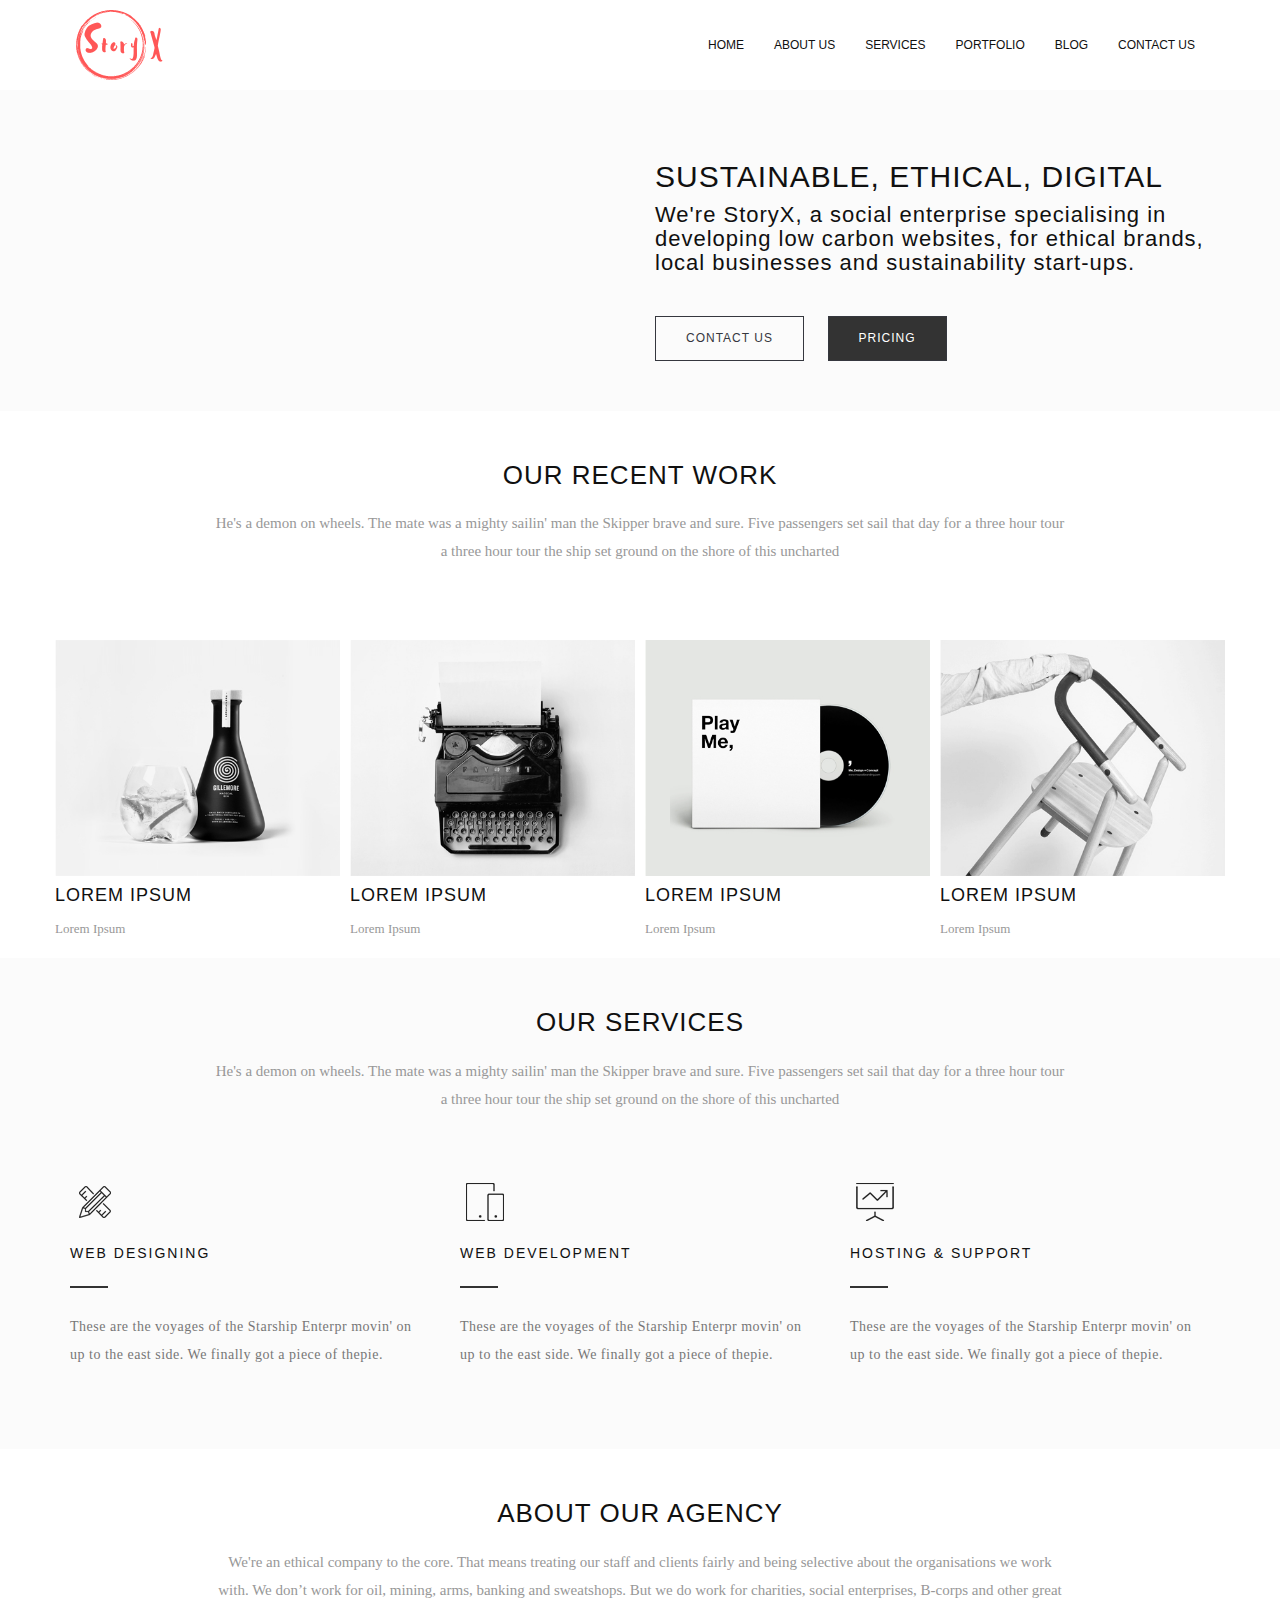
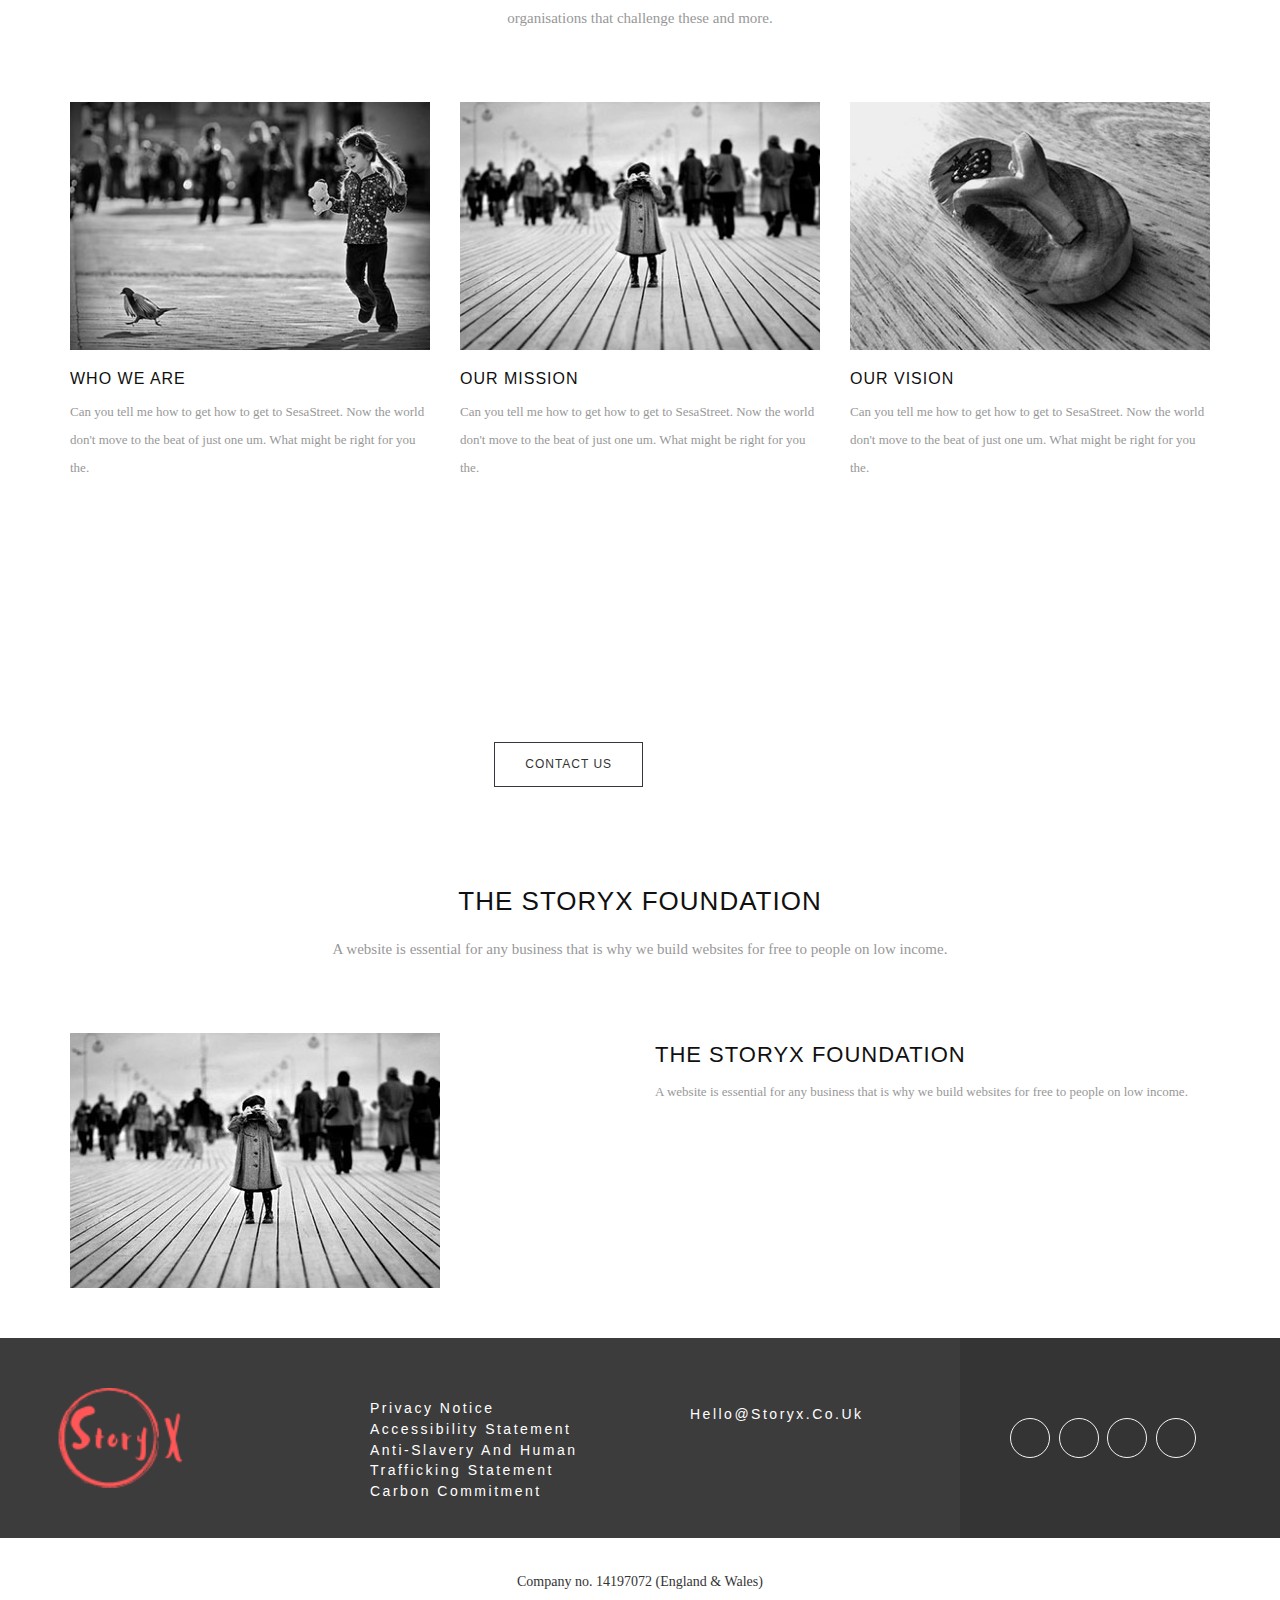
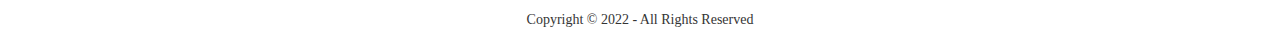
==== commit bf445060: "Remove fonts" ====
--- a/index.html
+++ b/index.html
@@ -10,9 +10,9 @@
   <meta name="author" content="James Murphy">
 
   <!-- FONTS ONLINE -->
-  <link href='https://fonts.googleapis.com/css?family=Droid+Serif:400,700,400italic,700italic' rel='stylesheet'
+  <!-- <link href='https://fonts.googleapis.com/css?family=Droid+Serif:400,700,400italic,700italic' rel='stylesheet'
     type='text/css'>
-  <link href='http://fonts.googleapis.com/css?family=Montserrat:400,700' rel='stylesheet' type='text/css'>
+  <link href='http://fonts.googleapis.com/css?family=Montserrat:400,700' rel='stylesheet' type='text/css'> -->
 
   <!--MAIN STYLE-->
   <link rel="stylesheet" type="text/css" href="http://code.ionicframework.com/ionicons/2.0.1/css/ionicons.min.css">
@@ -318,9 +318,7 @@
         <div class="row">
 
           <div class="col-md-6"> <img class="img-responsive" src="images/about-img-2.jpg" alt="">
-            <h6 class="margin-top-20">Education</h6>
-            <p>Can you tell me how to get how to get to SesaStreet. Now the world don't move to the beat of just one
-              um. What might be right for you the.</p>
+          
           </div>
 
           <div class="col-md-6">
@@ -410,7 +408,7 @@
 
       <div class="col-sm-3">
         <div class="work"> <i class="ion-map"></i>
-          <a>hello@storyx.co.uk</a>
+          <a href="mailto:james@we-are-responsible.com">hello@storyx.co.uk</a>
         </div>
       </div>
 
--- a/css/style.css
+++ b/css/style.css
@@ -299,6 +299,7 @@
 	position: relative;
 	z-index: 99;
 }
+
 header nav {
 	display: inline-block;
 	position: relative;
@@ -325,6 +326,7 @@
 header nav li.active a {
 }
 header nav li a:hover {
+	color: #FF5757;
 }
 header nav .ownmenu li {
 	float: left;
--- a/css/responsive.css
+++ b/css/responsive.css
@@ -23,6 +23,7 @@
 }
 }
 @media(min-width:768px) and (max-width:991px) {
+	
 .portfolio-unique .items li {
 	margin-top: 30px;
 	display: inline-block;
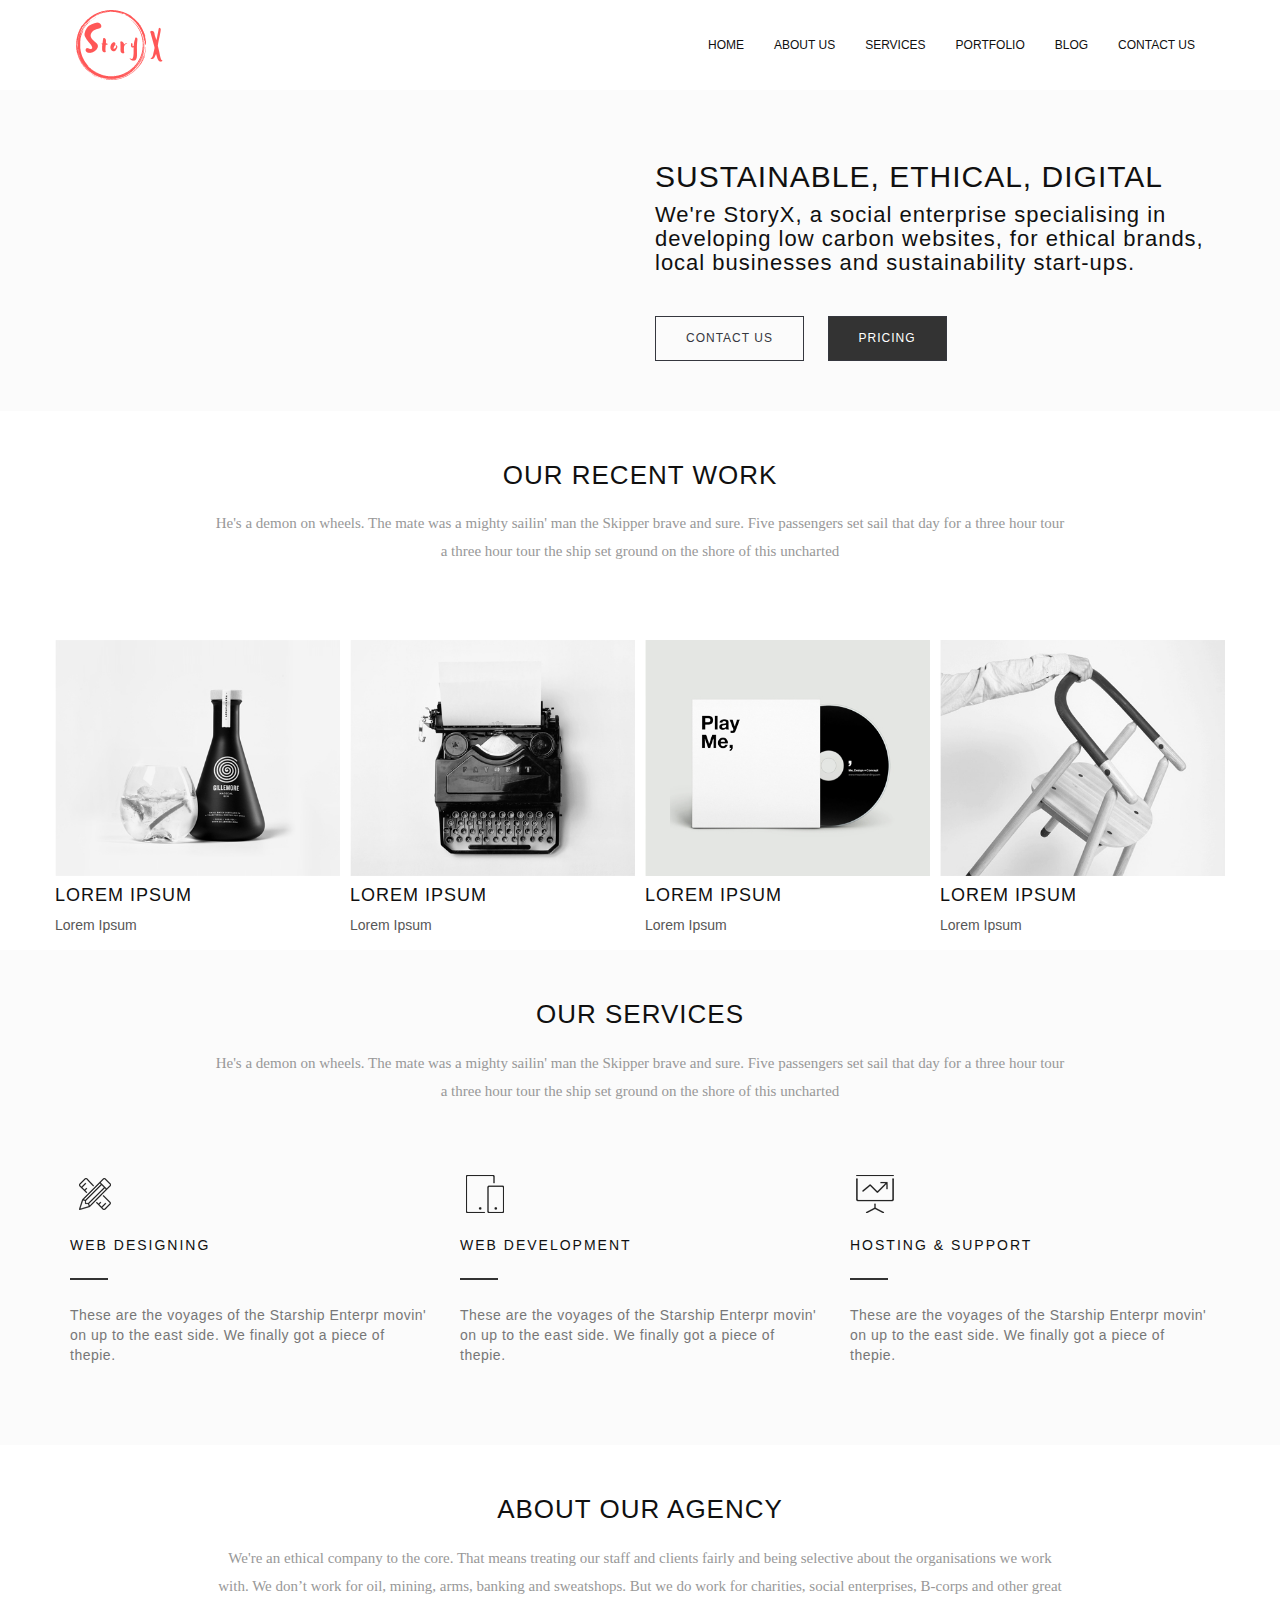
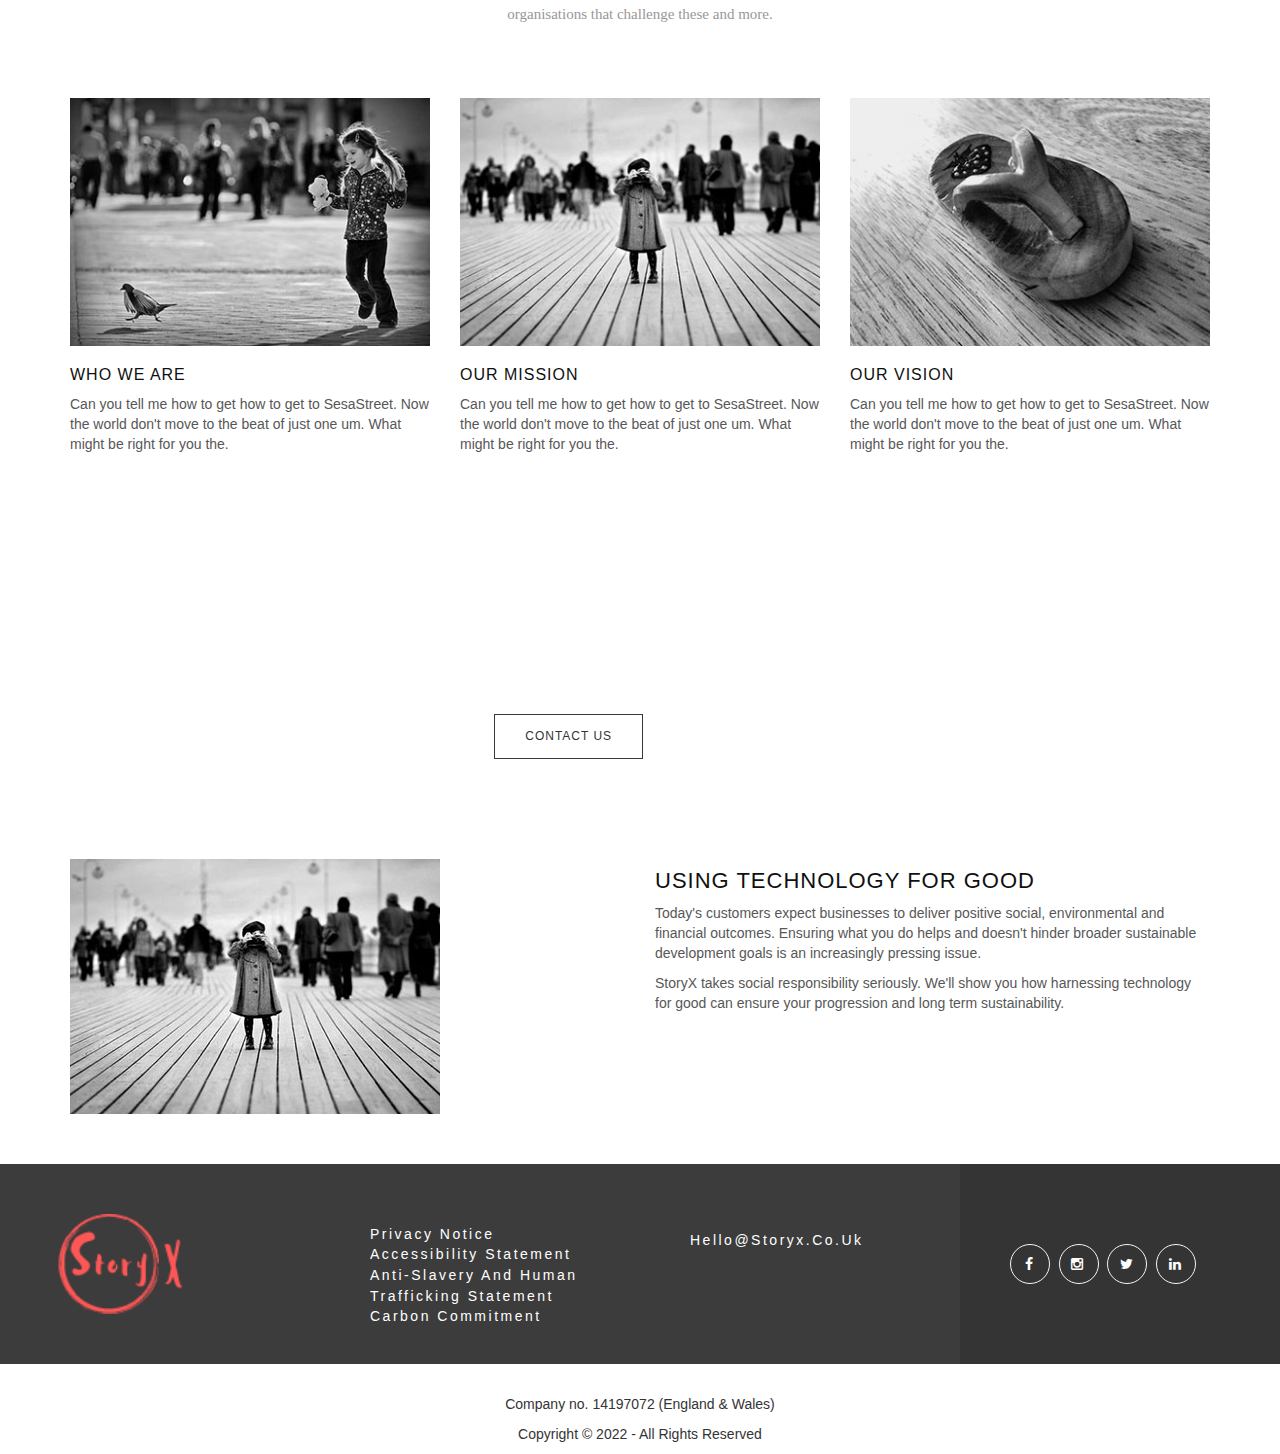
==== commit e0e48861: "Add fonts" ====
--- a/index.html
+++ b/index.html
@@ -9,10 +9,6 @@
   <meta name="description" content="StoryX">
   <meta name="author" content="James Murphy">
 
-  <!-- FONTS ONLINE -->
-  <!-- <link href='https://fonts.googleapis.com/css?family=Droid+Serif:400,700,400italic,700italic' rel='stylesheet'
-    type='text/css'>
-  <link href='http://fonts.googleapis.com/css?family=Montserrat:400,700' rel='stylesheet' type='text/css'> -->
 
   <!--MAIN STYLE-->
   <link rel="stylesheet" type="text/css" href="http://code.ionicframework.com/ionicons/2.0.1/css/ionicons.min.css">
@@ -297,10 +293,9 @@
 
     <!--======= Parallax Section =========-->
     <section class="sectoion-100px parallax-bg"
-      style="background: url(images/bg/bg-1.jpg) center center fixed no-repeat;">
-      <div class="container">
-        <h3>We do innovative things, so that we can
-          create awesome design</h3>
+      style="background: url(images/bg-1.jpg) center center fixed no-repeat;">
+      <div class="container">
+        <h3>A simple, stripped-back website is how you can do your bit for the planet.</h3>
         <a href="#." class="btn  margin-right-10">contact us</a> <a href="#."
           class="btn btn-1 margin-left-10">pricing</a>
       </div>
@@ -310,20 +305,23 @@
     <section class="sectoion-100px about">
       <div class="container">
         <!-- Tittle -->
-        <div class="tittle">
-          <h4>The StoryX Foundation</h4>
-          <p>A website is essential for any business that is why we build websites for free to people on low income.</p>
-        </div>
+
 
         <div class="row">
 
           <div class="col-md-6"> <img class="img-responsive" src="images/about-img-2.jpg" alt="">
-          
+
           </div>
 
           <div class="col-md-6">
-            <h4>The StoryX Foundation</h4>
-            <p>A website is essential for any business that is why we build websites for free to people on low income.
+            <h4>Using technology for good</h4>
+            <p>Today's customers expect businesses to deliver positive social, environmental and financial outcomes.
+              Ensuring what you do helps and doesn't hinder broader sustainable development goals is an increasingly
+              pressing issue.
+            </p>
+            <p>
+          StoryX takes social responsibility seriously. We'll show you how harnessing technology for good can ensure your
+            progression and long term sustainability.
             </p>
           </div>
 
--- a/css/style.css
+++ b/css/style.css
@@ -86,10 +86,10 @@
 	font-size: 16px;
 }
 p {
-	color: #989898;
-	font-size: 13px;
-	line-height: 28px;
-	font-family: 'montserratlight';
+	color: #575757;
+	font-size: 14px;
+	line-height: 20px;
+	font-family: 'Arial';
 }
 a {
 	-webkit-transition: all 0.4s ease-in-out;
@@ -99,7 +99,7 @@
 	transition: all 0.4s ease-in-out;
 	text-decoration: none !important;
 	font-weight: normal;
-	font-family: 'Montserrat', sans-serif;
+	font-family: 'Arial', sans-serif;
 }
 img {
 	-webkit-transition: 0.4s ease-in-out;
@@ -117,7 +117,7 @@
 }
 a {
 	text-decoration: none;
-	color: #757575;
+	color: #575757;
 }
 .font-montserrat {
 	font-family: 'Montserrat', sans-serif;
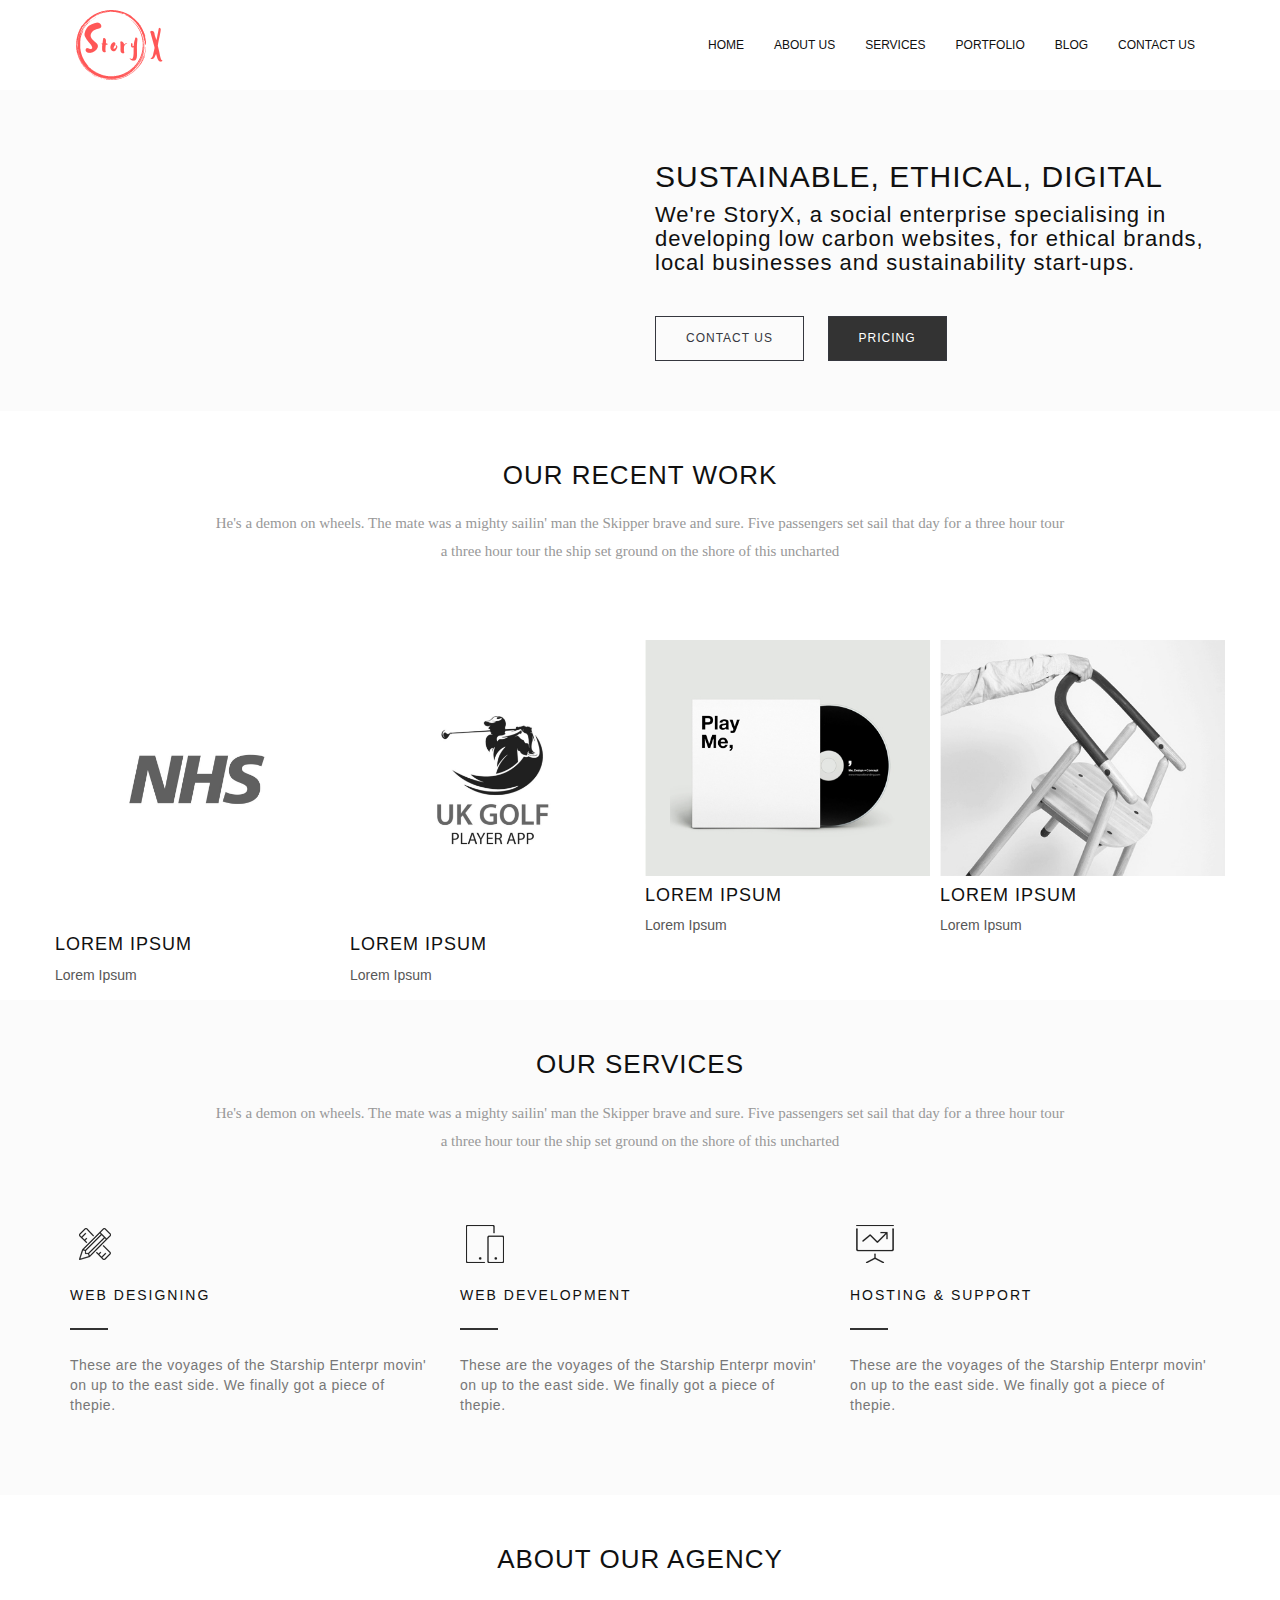
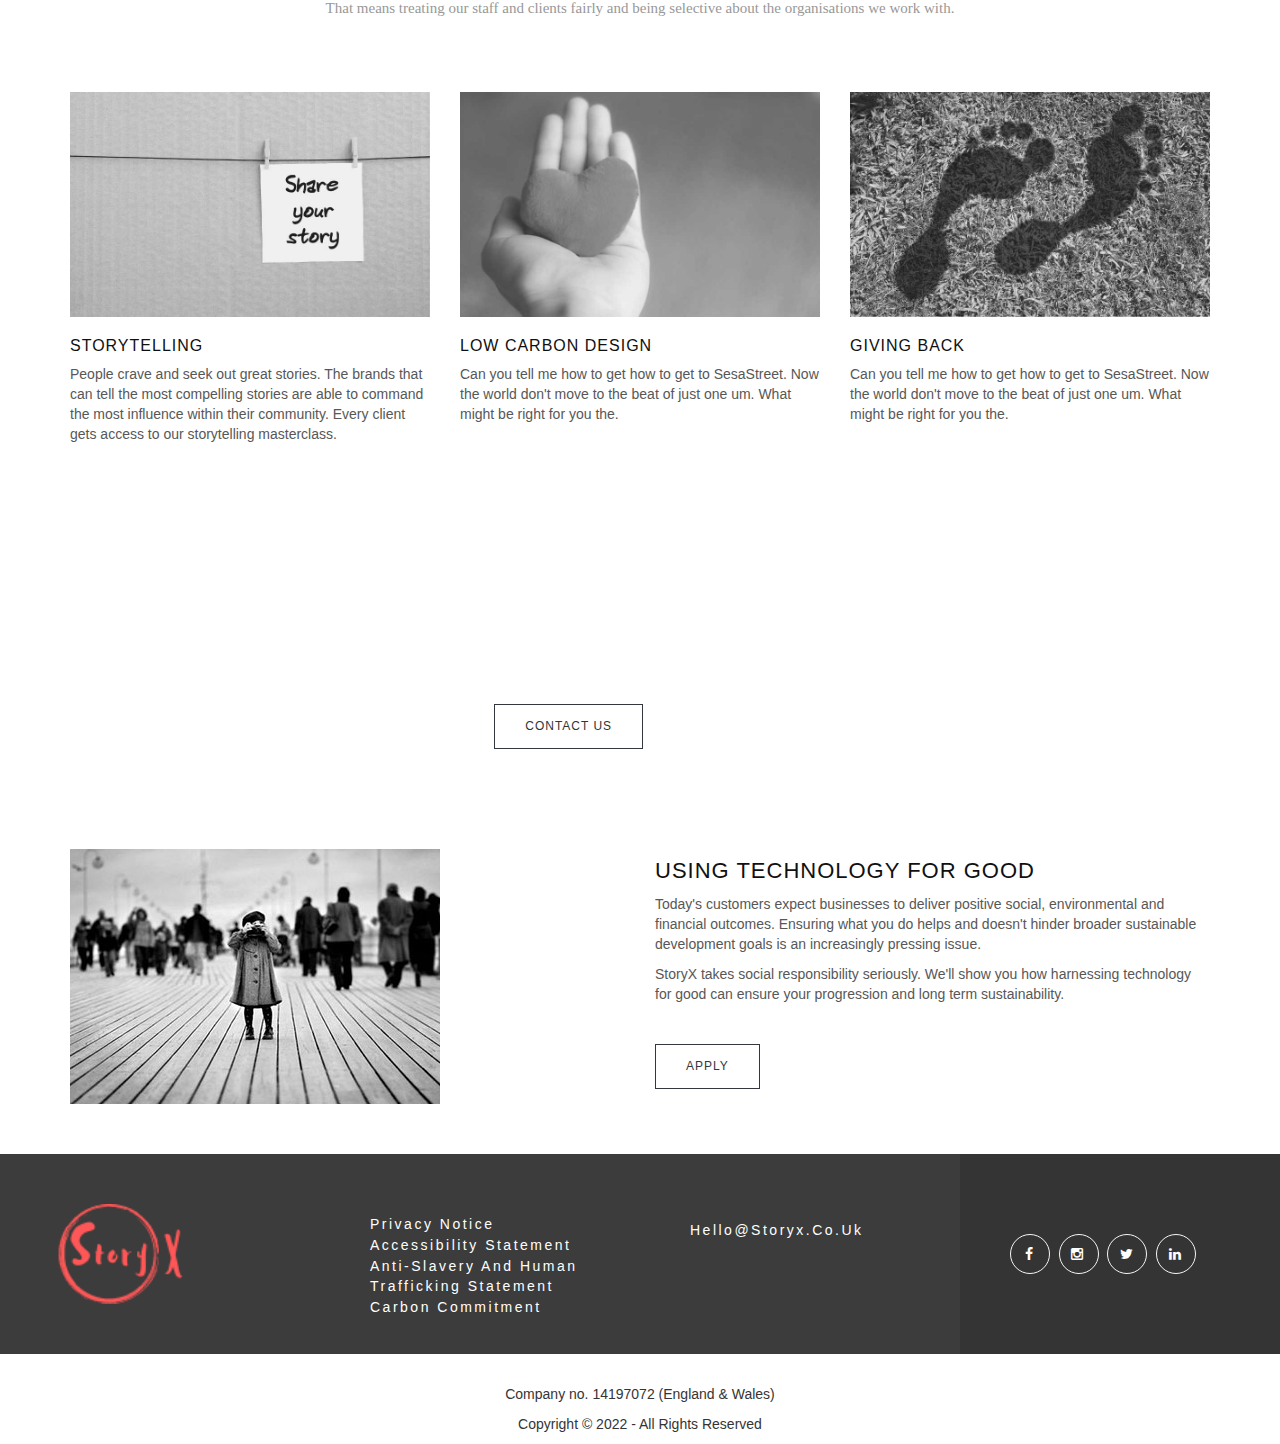
==== commit b7c7e5a1: "Add logos" ====
--- a/index.html
+++ b/index.html
@@ -254,26 +254,26 @@
         <!-- Tittle -->
         <div class="tittle">
           <h4>About our agency</h4>
-          <p>We're an ethical company to the core. That means treating our staff and clients fairly and being
-            selective about the organisations we work with. We don’t work for oil, mining, arms, banking and
-            sweatshops. But we do work for charities, social enterprises, B-corps and other great organisations that
-            challenge these and more.</p>
+          <p>That means treating our staff and clients fairly and being selective about the organisations we work with.</p>
         </div>
         <ul class="row">
-          <li class="col-sm-4"> <img class="img-responsive" src="images/about-img-1.jpg" alt="">
-            <h6 class="margin-top-20">Who we are</h6>
+          <li class="col-sm-4"> <img class="img-responsive" src="images/1.jpg" alt="">
+            <h6 class="margin-top-20">Storytelling</h6>
+            <p>People crave and seek out great stories. The brands that can tell the most compelling stories are able to command the most influence within their community. Every client gets access to our storytelling masterclass.</p>
+          
+
+            </li>
+          <li class="col-sm-4"> <img class="img-responsive" src="images/2.jpg" alt="">
+            <h6 class="margin-top-20">Low carbon design</h6>
             <p>Can you tell me how to get how to get to SesaStreet. Now the world don't move to the beat of just one
               um. What might be right for you the.</p>
-          </li>
-          <li class="col-sm-4"> <img class="img-responsive" src="images/about-img-2.jpg" alt="">
-            <h6 class="margin-top-20">our mission</h6>
+              
+          </li>
+          <li class="col-sm-4"> <img class="img-responsive" src="images/3.jpg" alt="">
+            <h6 class="margin-top-20">Giving back</h6>
             <p>Can you tell me how to get how to get to SesaStreet. Now the world don't move to the beat of just one
               um. What might be right for you the.</p>
-          </li>
-          <li class="col-sm-4"> <img class="img-responsive" src="images/about-img-3.jpg" alt="">
-            <h6 class="margin-top-20">our vision</h6>
-            <p>Can you tell me how to get how to get to SesaStreet. Now the world don't move to the beat of just one
-              um. What might be right for you the.</p>
+              
           </li>
         </ul>
       </div>
@@ -323,6 +323,7 @@
           StoryX takes social responsibility seriously. We'll show you how harnessing technology for good can ensure your
             progression and long term sustainability.
             </p>
+            <a href="#." class="btn  margin-right-10">apply</a>
           </div>
 
         </div>
--- a/css/style.css
+++ b/css/style.css
@@ -193,7 +193,7 @@
 	border-color: #35373e;
 }
 .btn:hover {
-	background: #35373e;
+	background: #FF5757;
 	color: #fff;
 }
 .btn-1 {
@@ -204,6 +204,7 @@
 	background: none;
 	color: #333333;
 }
+
 .form-control {
 	box-shadow: none;
 	border: 1px solid #f7f7f7;
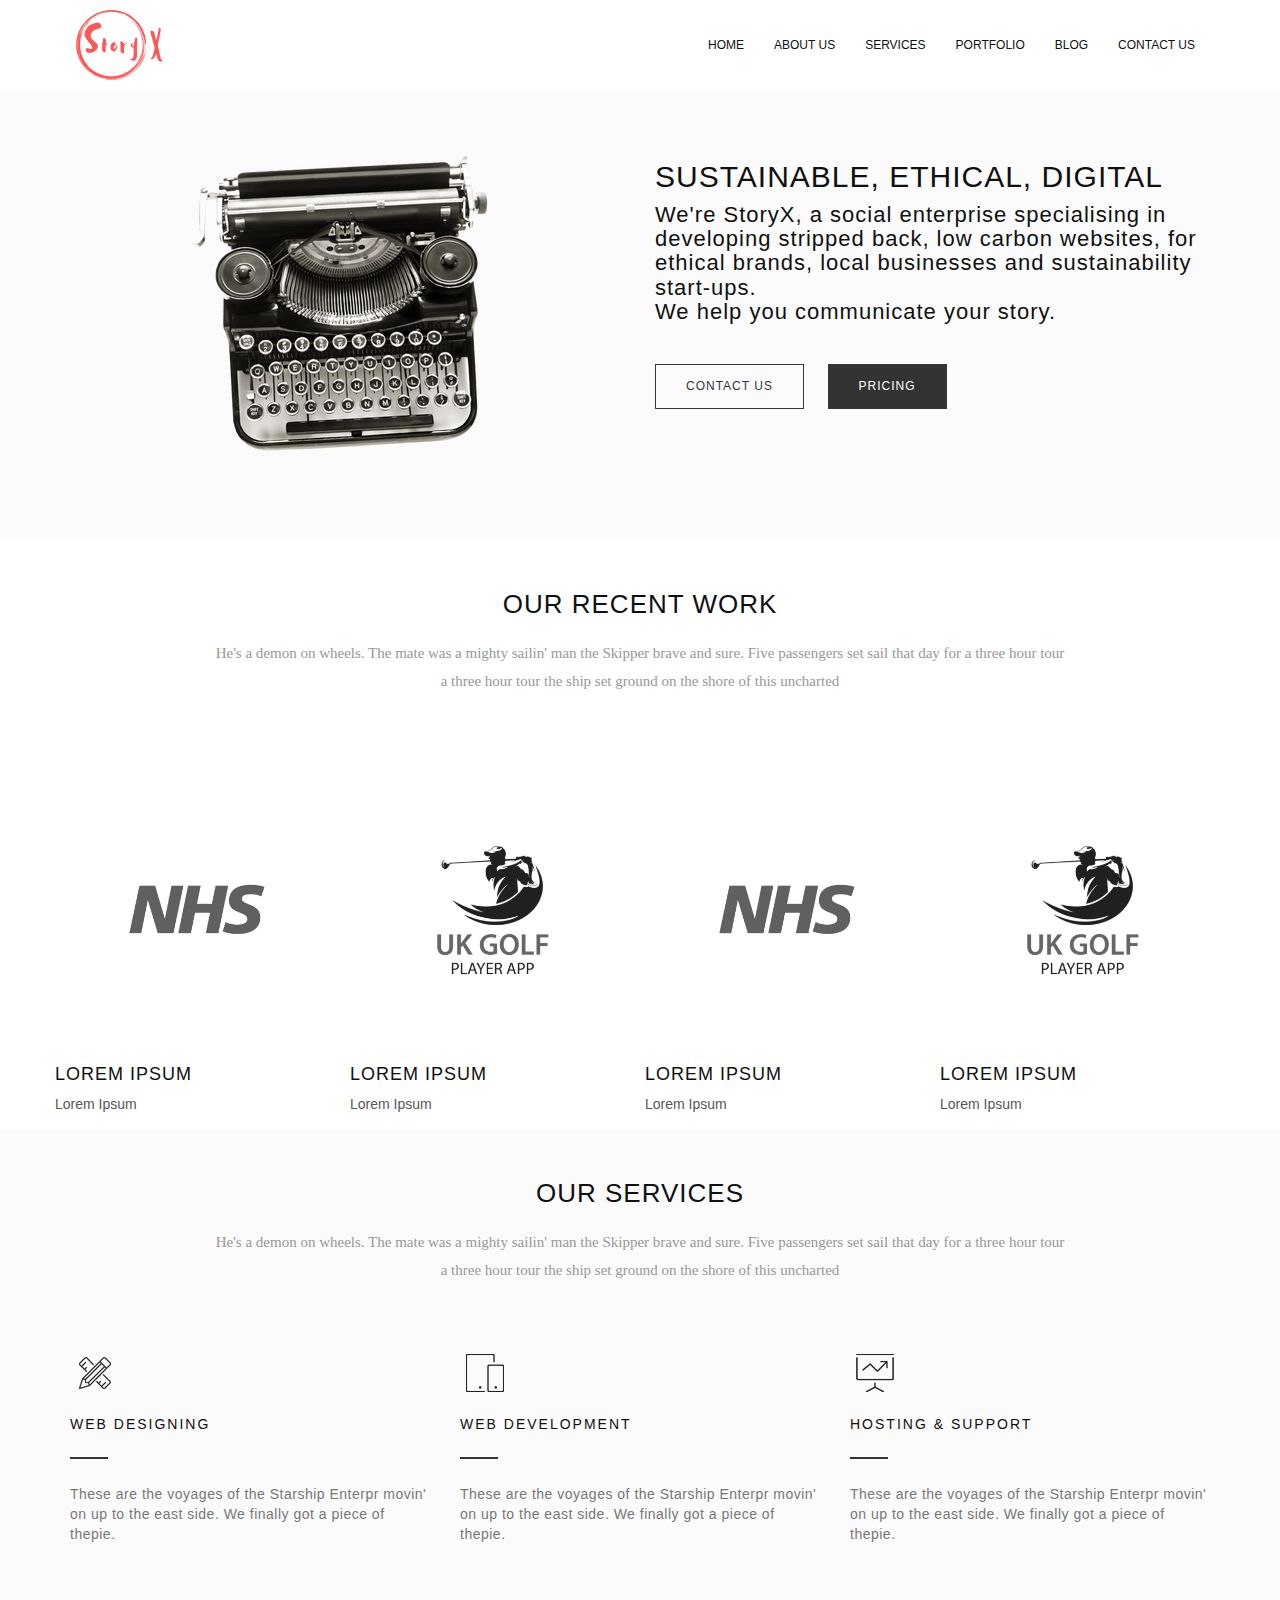
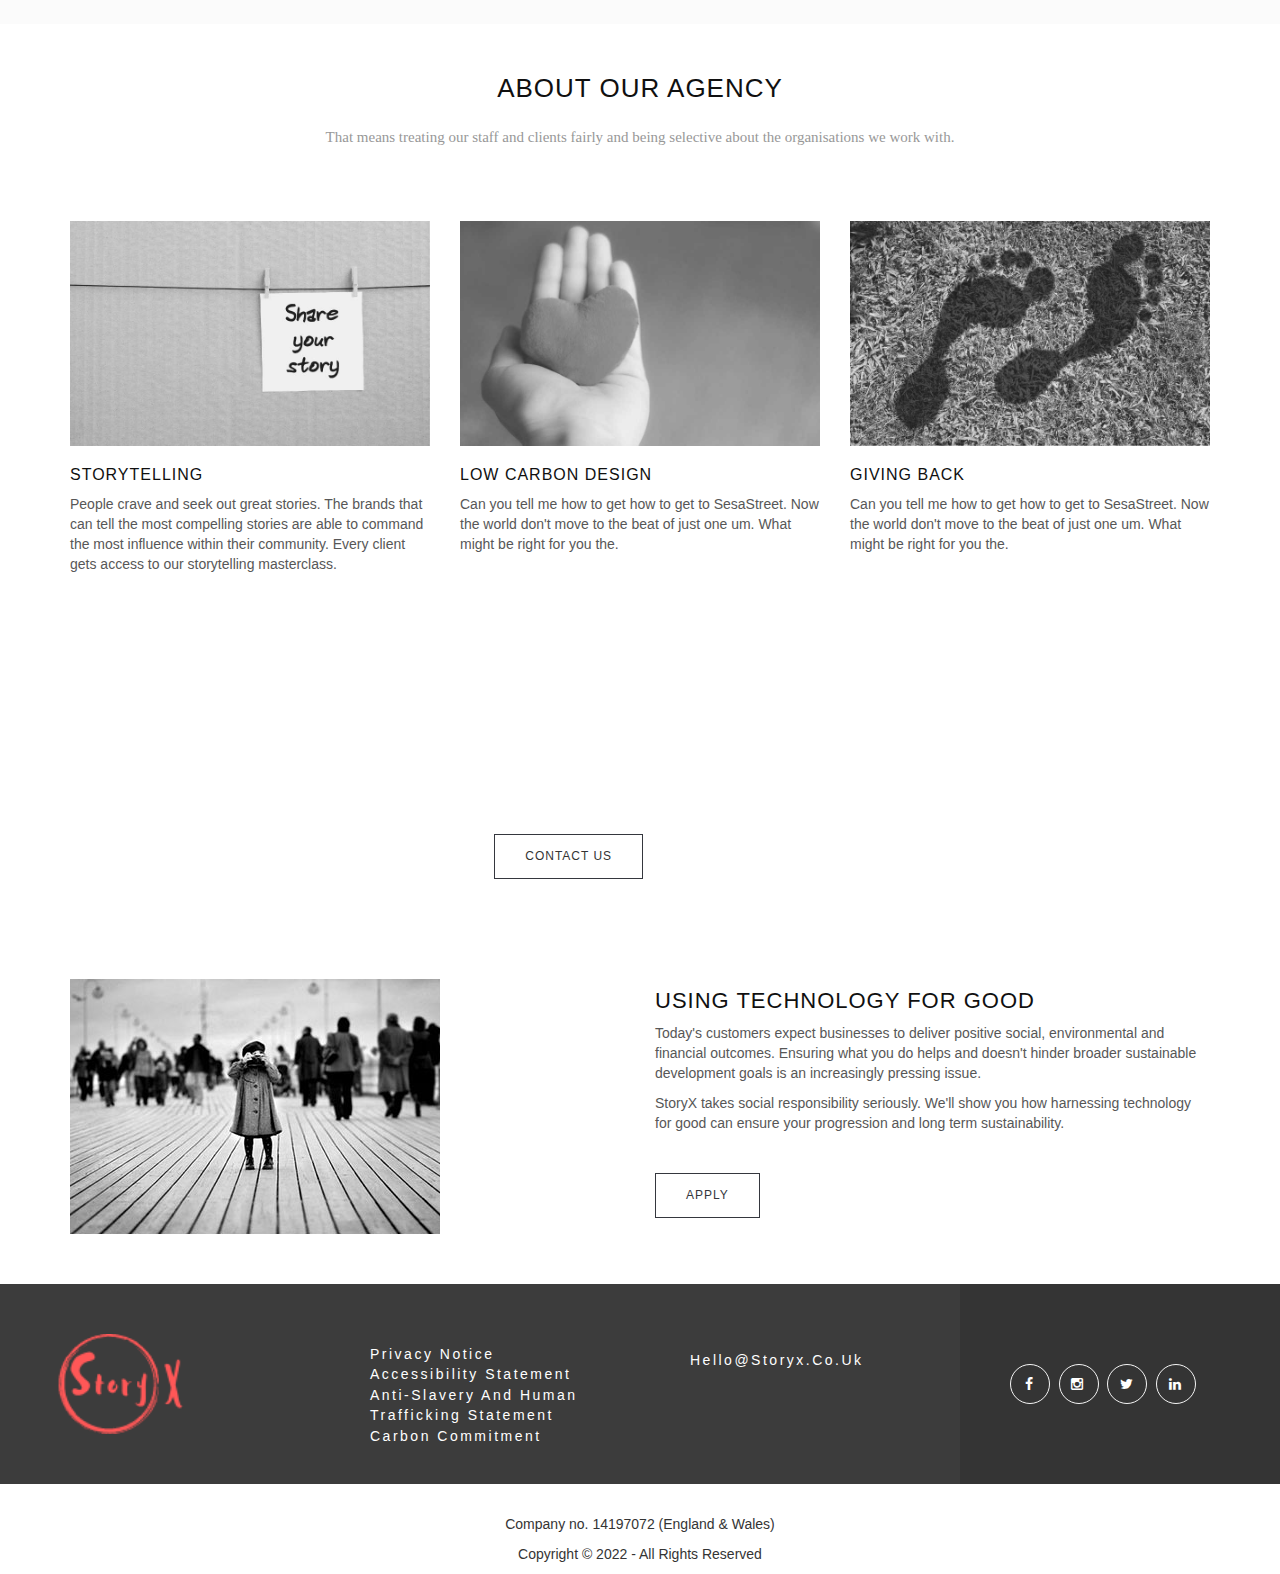
==== commit 31bc55f1: "Add hero content" ====
--- a/index.html
+++ b/index.html
@@ -95,8 +95,8 @@
           <div class="col-md-6">
 
             <h3 class="margin-top-20">Sustainable, Ethical, Digital</h3>
-            <h4>We're StoryX, a social enterprise specialising in developing low carbon websites, for ethical brands,
-              local businesses and sustainability start-ups.</h4>
+            <h4>We're StoryX, a social enterprise specialising in developing stripped back, low carbon websites, for ethical brands,
+              local businesses and sustainability start-ups. <br>We help you communicate your story.</h4>
 
             <a href="#." class="btn  margin-right-10">contact us</a> <a href="#."
               class="btn btn-1 margin-left-10">pricing</a>
@@ -153,7 +153,7 @@
 
           <!-- Project 1 -->
           <li class="item">
-            <article> <img src="images/folio-img-3.jpg" alt="">
+            <article> <img src="images/folio-img-1.jpg" alt="">
               <!-- Hover Info -->
               <div class="hover-port">
                 <div class="position-center-center"> <a href="#."><i class="fa fa-link"></i></a>
@@ -169,11 +169,11 @@
 
           <!-- Project 1 -->
           <li class="item">
-            <article> <img src="images/folio-img-4.jpg" alt="">
+            <article> <img src="images/folio-img-2.jpg" alt="">
               <!-- Hover Info -->
               <div class="hover-port">
                 <div class="position-center-center"> <a href="#."><i class="fa fa-link"></i></a>
-                  <h6>The mate was a mighty</h6>
+                  <h6>Awesome Projects</h6>
                 </div>
               </div>
               <figcaption>
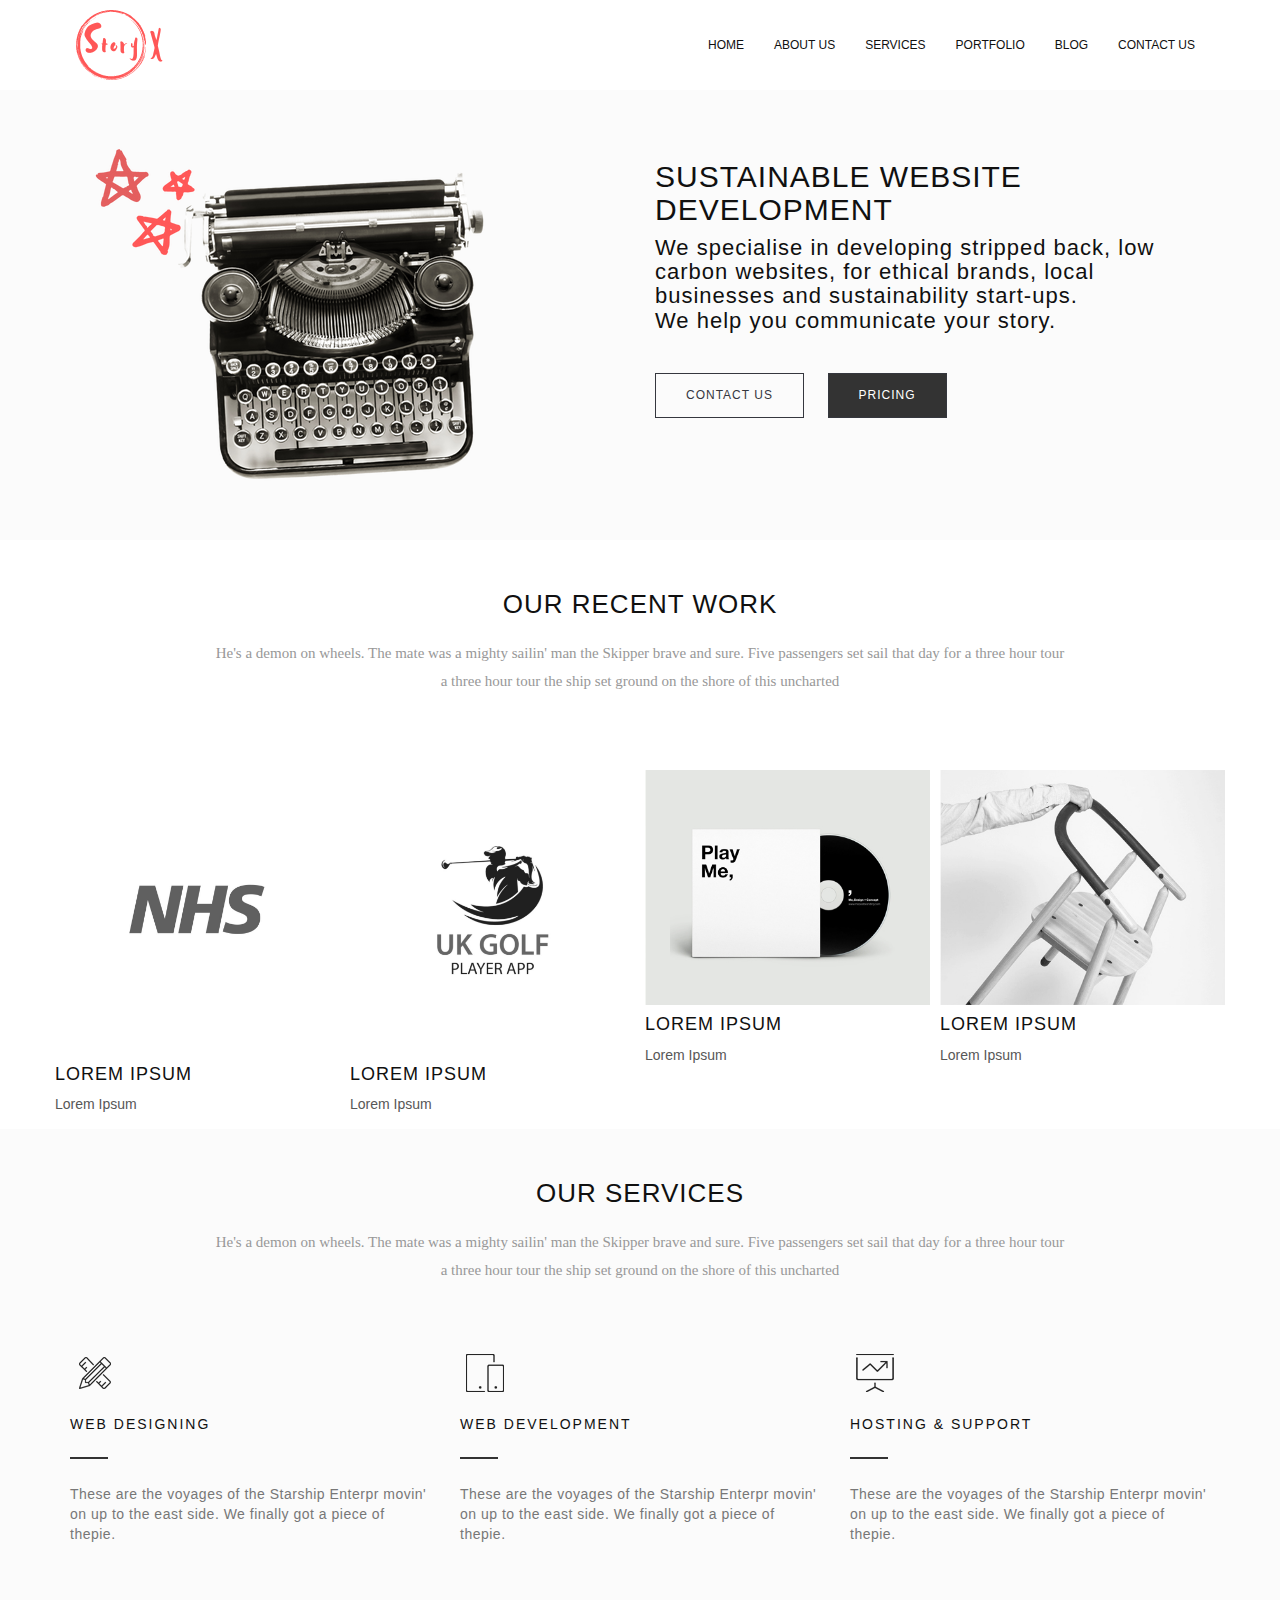
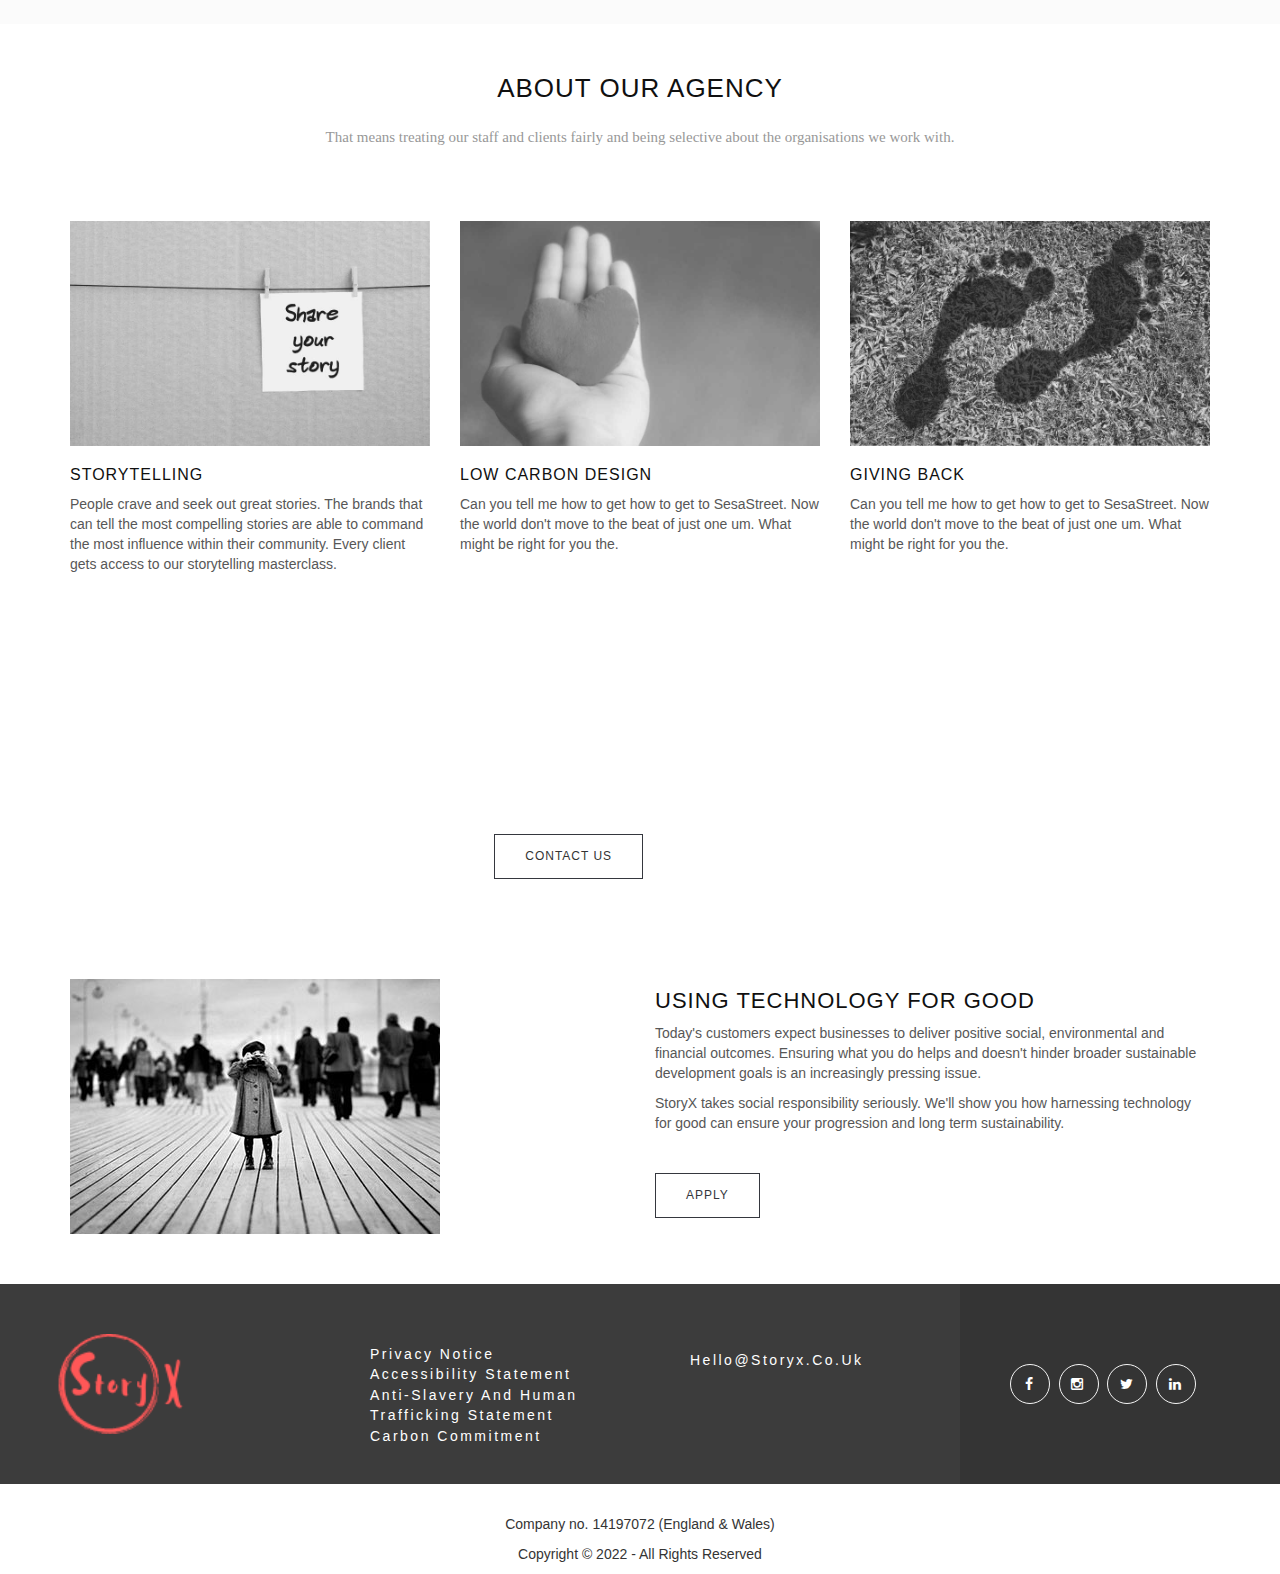
==== commit 73ed9a91: "Add content" ====
--- a/index.html
+++ b/index.html
@@ -94,8 +94,8 @@
           </div>
           <div class="col-md-6">
 
-            <h3 class="margin-top-20">Sustainable, Ethical, Digital</h3>
-            <h4>We're StoryX, a social enterprise specialising in developing stripped back, low carbon websites, for ethical brands,
+            <h3 class="margin-top-20">Sustainable Website Development</h3>
+            <h4>We specialise in developing stripped back, low carbon websites, for ethical brands,
               local businesses and sustainability start-ups. <br>We help you communicate your story.</h4>
 
             <a href="#." class="btn  margin-right-10">contact us</a> <a href="#."
@@ -153,7 +153,7 @@
 
           <!-- Project 1 -->
           <li class="item">
-            <article> <img src="images/folio-img-1.jpg" alt="">
+            <article> <img src="images/folio-img-3.jpg" alt="">
               <!-- Hover Info -->
               <div class="hover-port">
                 <div class="position-center-center"> <a href="#."><i class="fa fa-link"></i></a>
@@ -169,7 +169,7 @@
 
           <!-- Project 1 -->
           <li class="item">
-            <article> <img src="images/folio-img-2.jpg" alt="">
+            <article> <img src="images/folio-img-4.jpg" alt="">
               <!-- Hover Info -->
               <div class="hover-port">
                 <div class="position-center-center"> <a href="#."><i class="fa fa-link"></i></a>
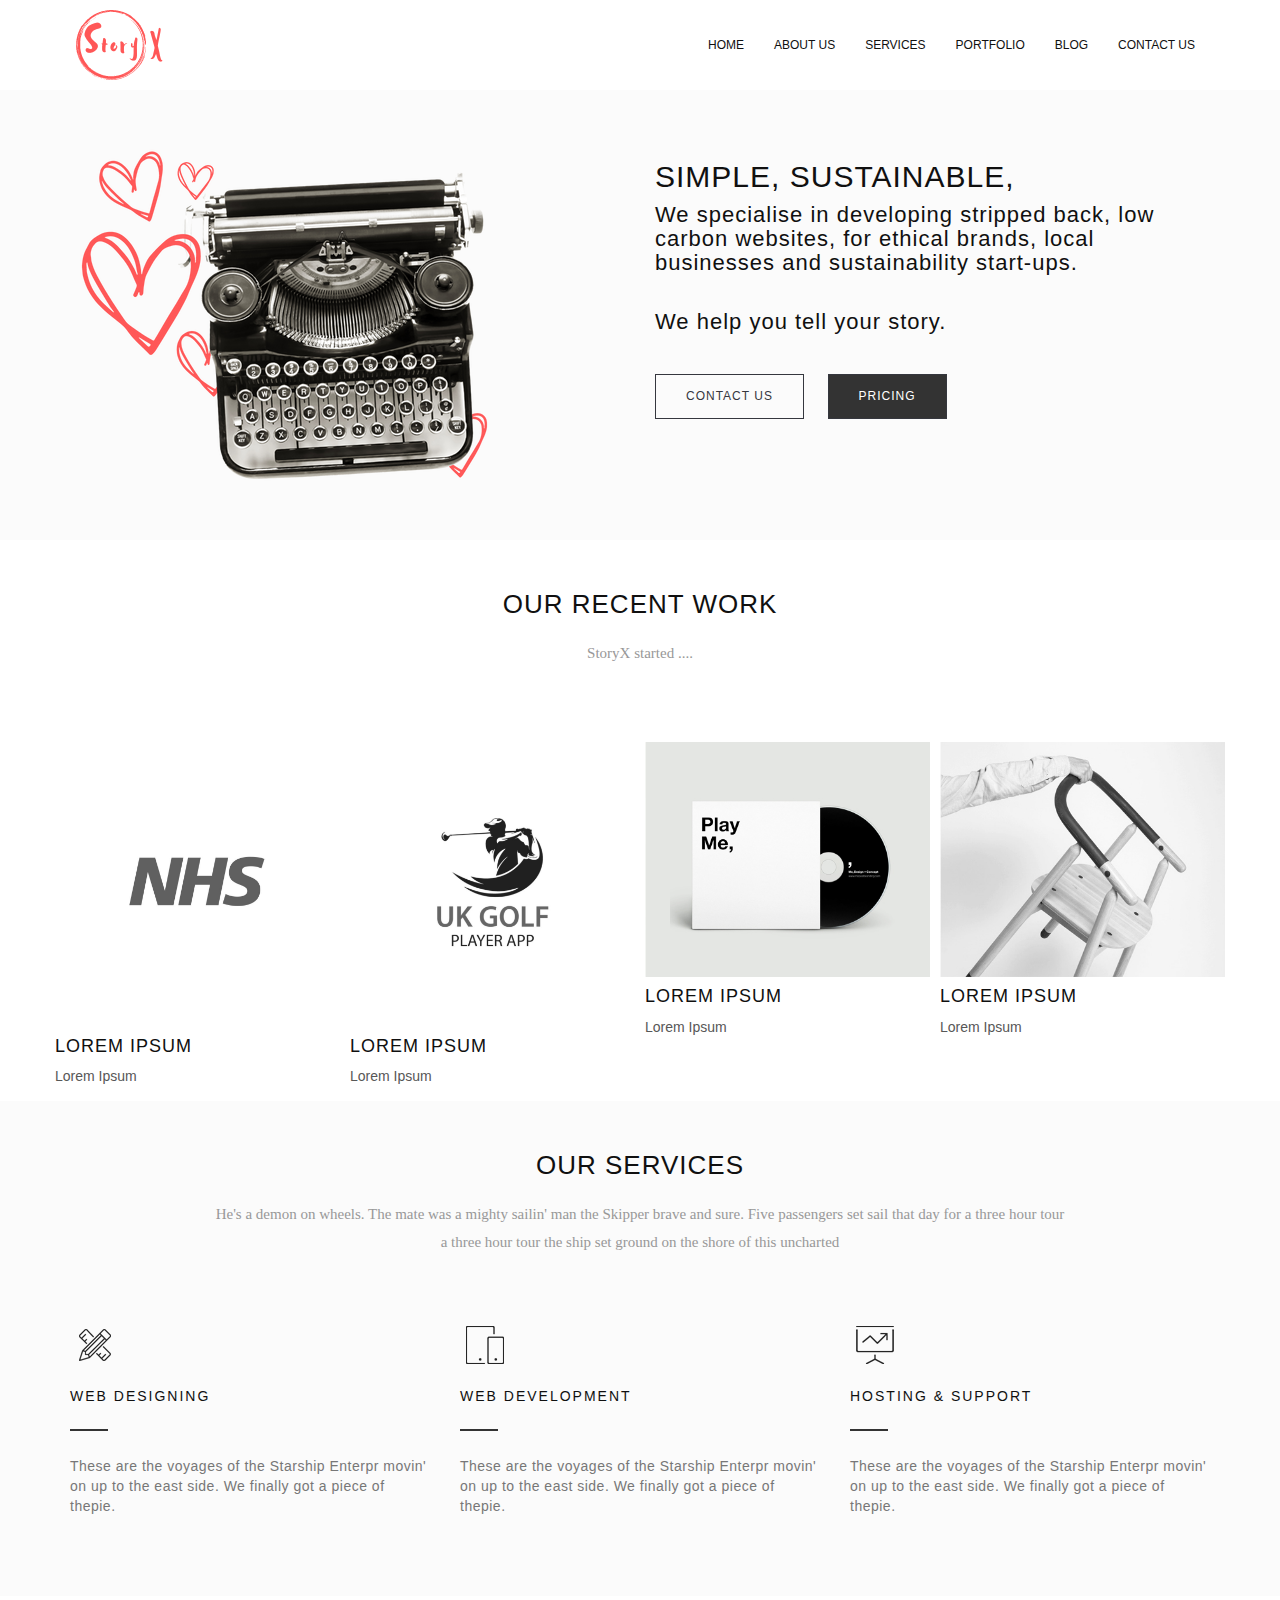
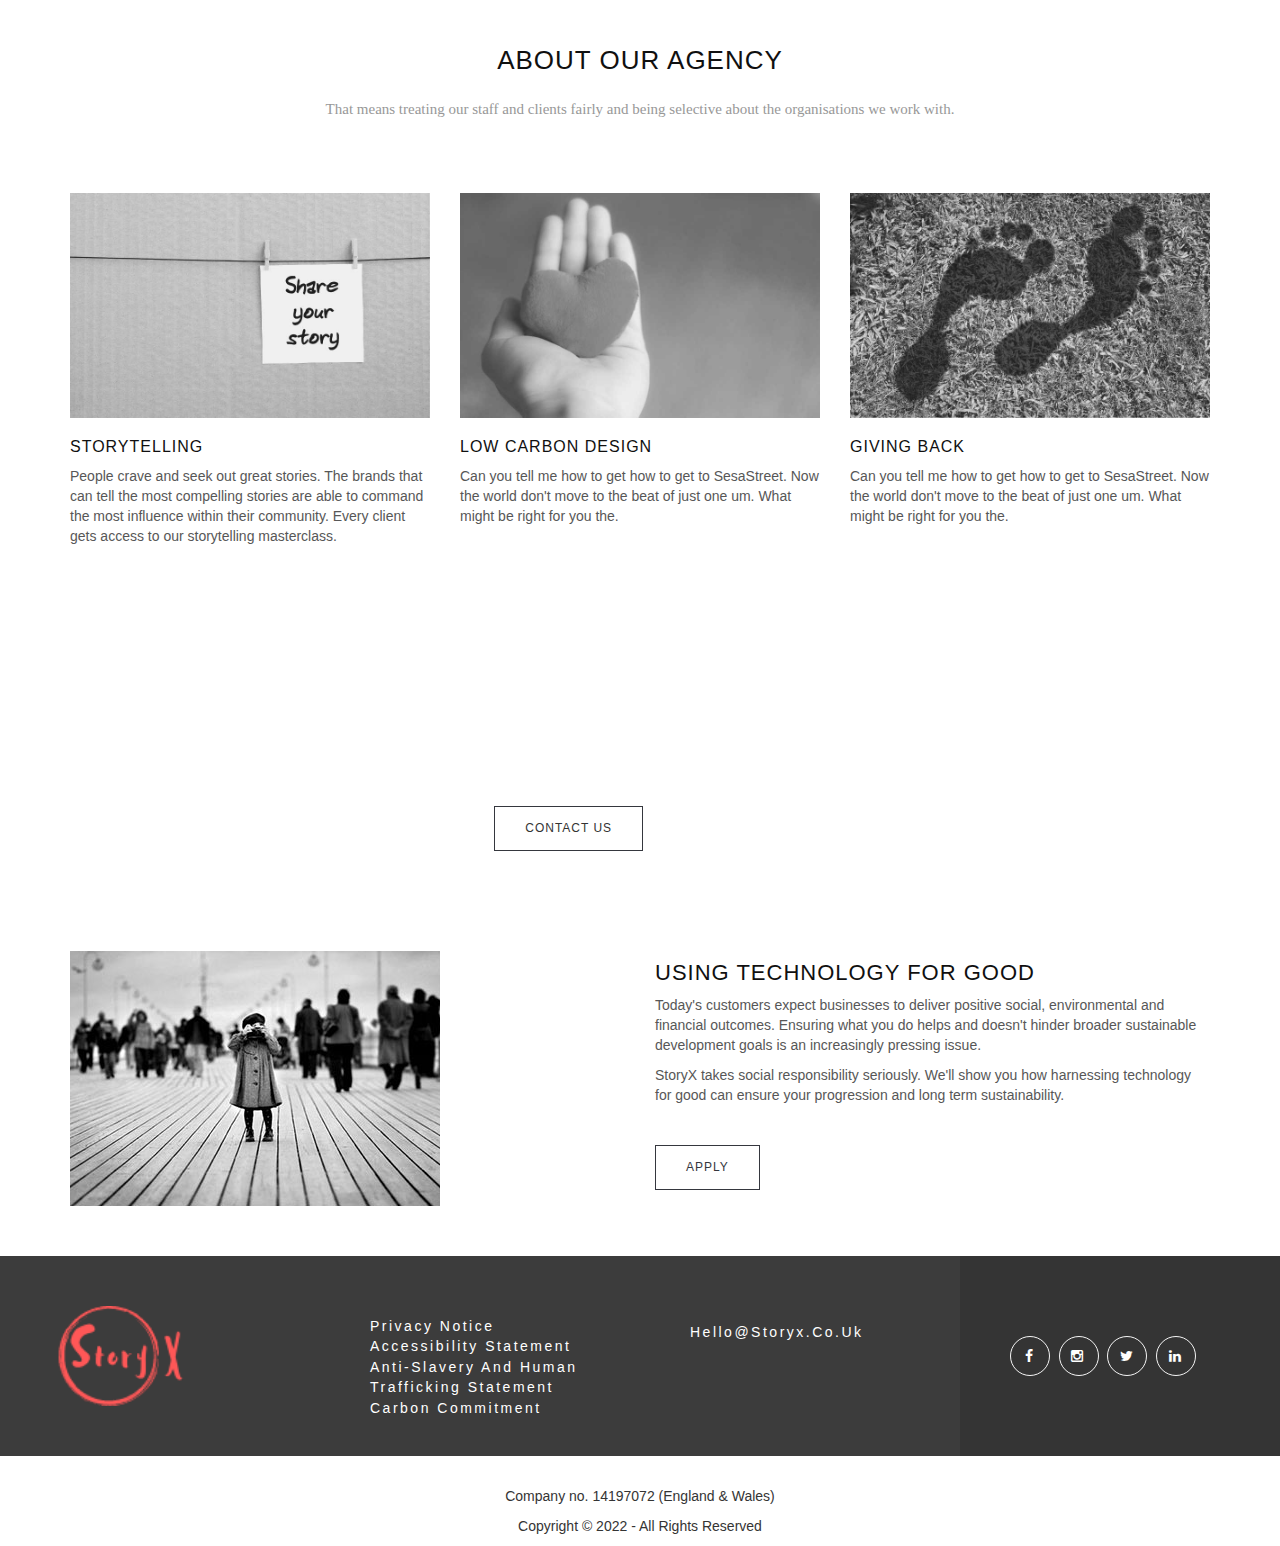
==== commit 713be319: "Add amazing stuff" ====
--- a/index.html
+++ b/index.html
@@ -94,9 +94,10 @@
           </div>
           <div class="col-md-6">
 
-            <h3 class="margin-top-20">Sustainable Website Development</h3>
+            <h3 class="margin-top-20">Simple, Sustainable, </h3>
             <h4>We specialise in developing stripped back, low carbon websites, for ethical brands,
-              local businesses and sustainability start-ups. <br>We help you communicate your story.</h4>
+              local businesses and sustainability start-ups.</h4> 
+                <h4><br>We help you tell your story.</h4>
 
             <a href="#." class="btn  margin-right-10">contact us</a> <a href="#."
               class="btn btn-1 margin-left-10">pricing</a>
@@ -111,8 +112,7 @@
         <!-- Tittle -->
         <div class="tittle">
           <h4>our recent work</h4>
-          <p>He's a demon on wheels. The mate was a mighty sailin' man the Skipper brave and sure. Five passengers set
-            sail that day for a three hour tour a three hour tour the ship set ground on the shore of this uncharted
+          <p>StoryX started ....
           </p>
         </div>
       </div>
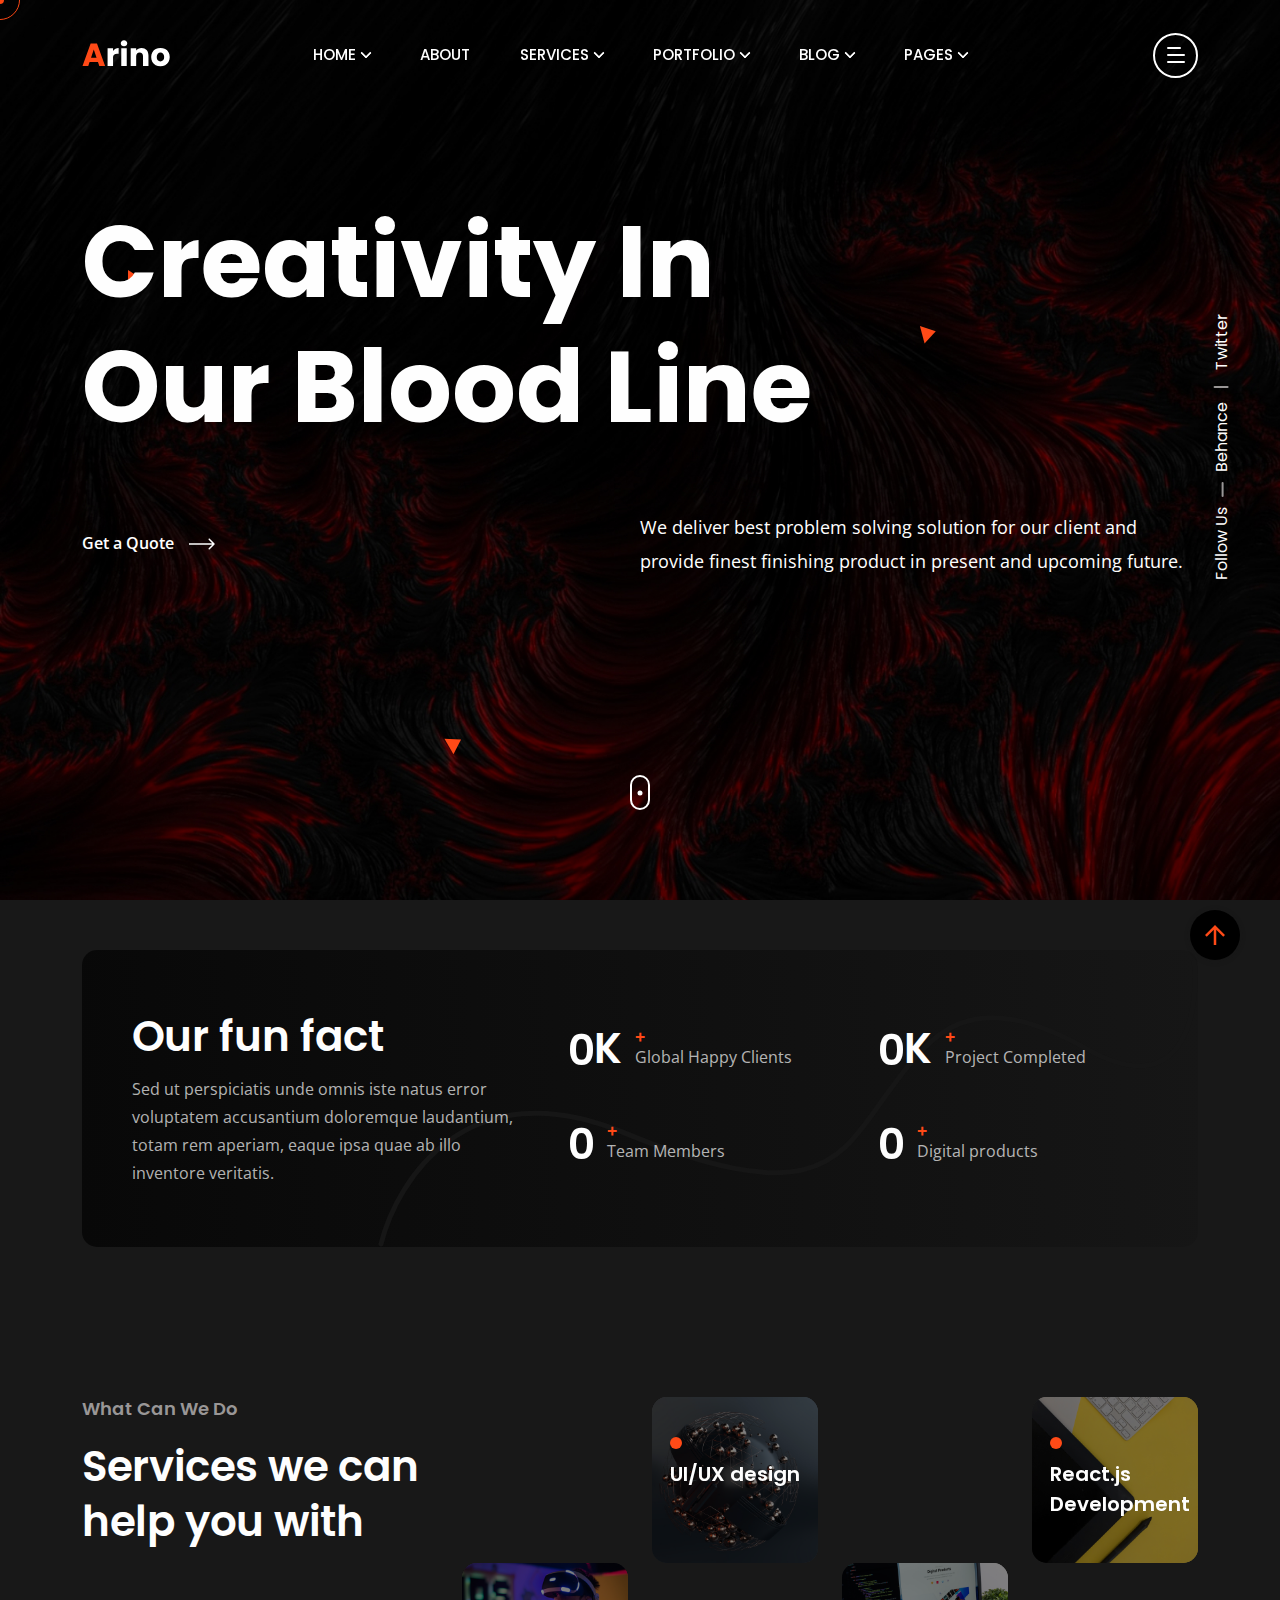
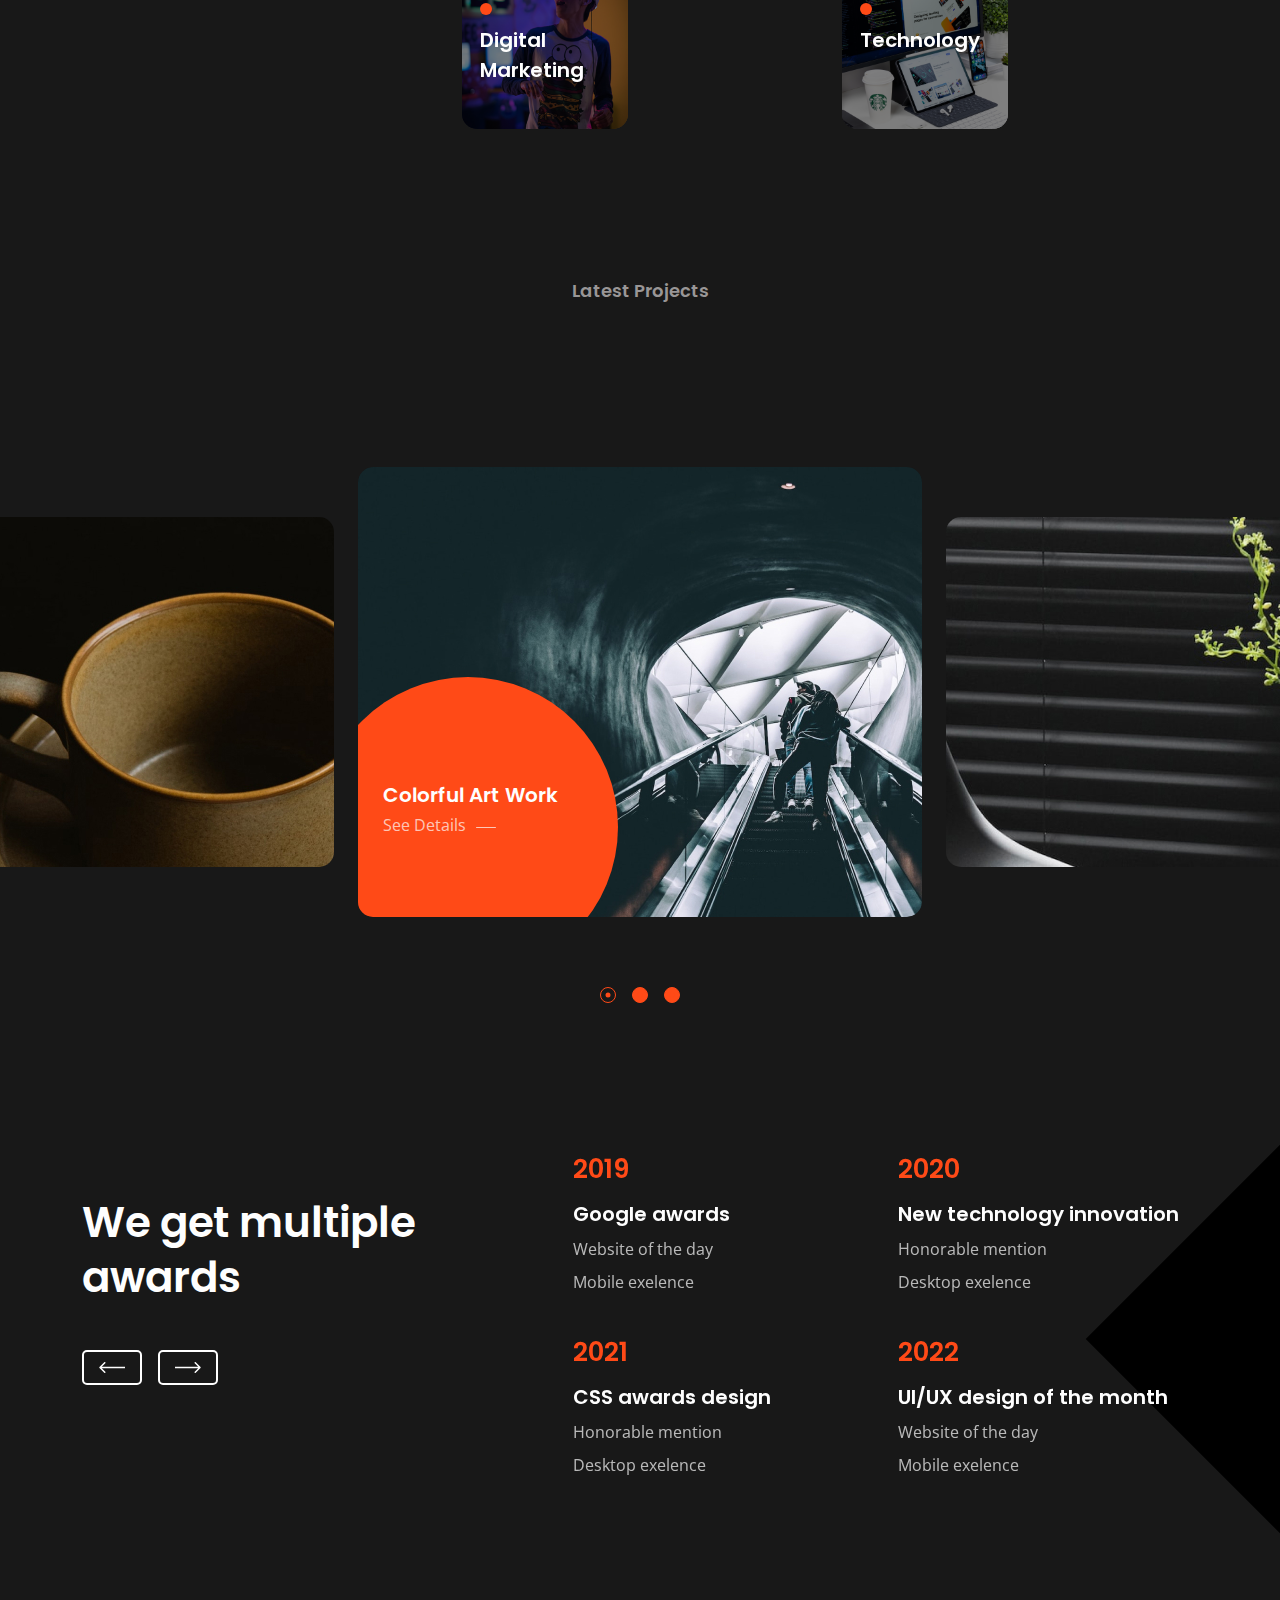
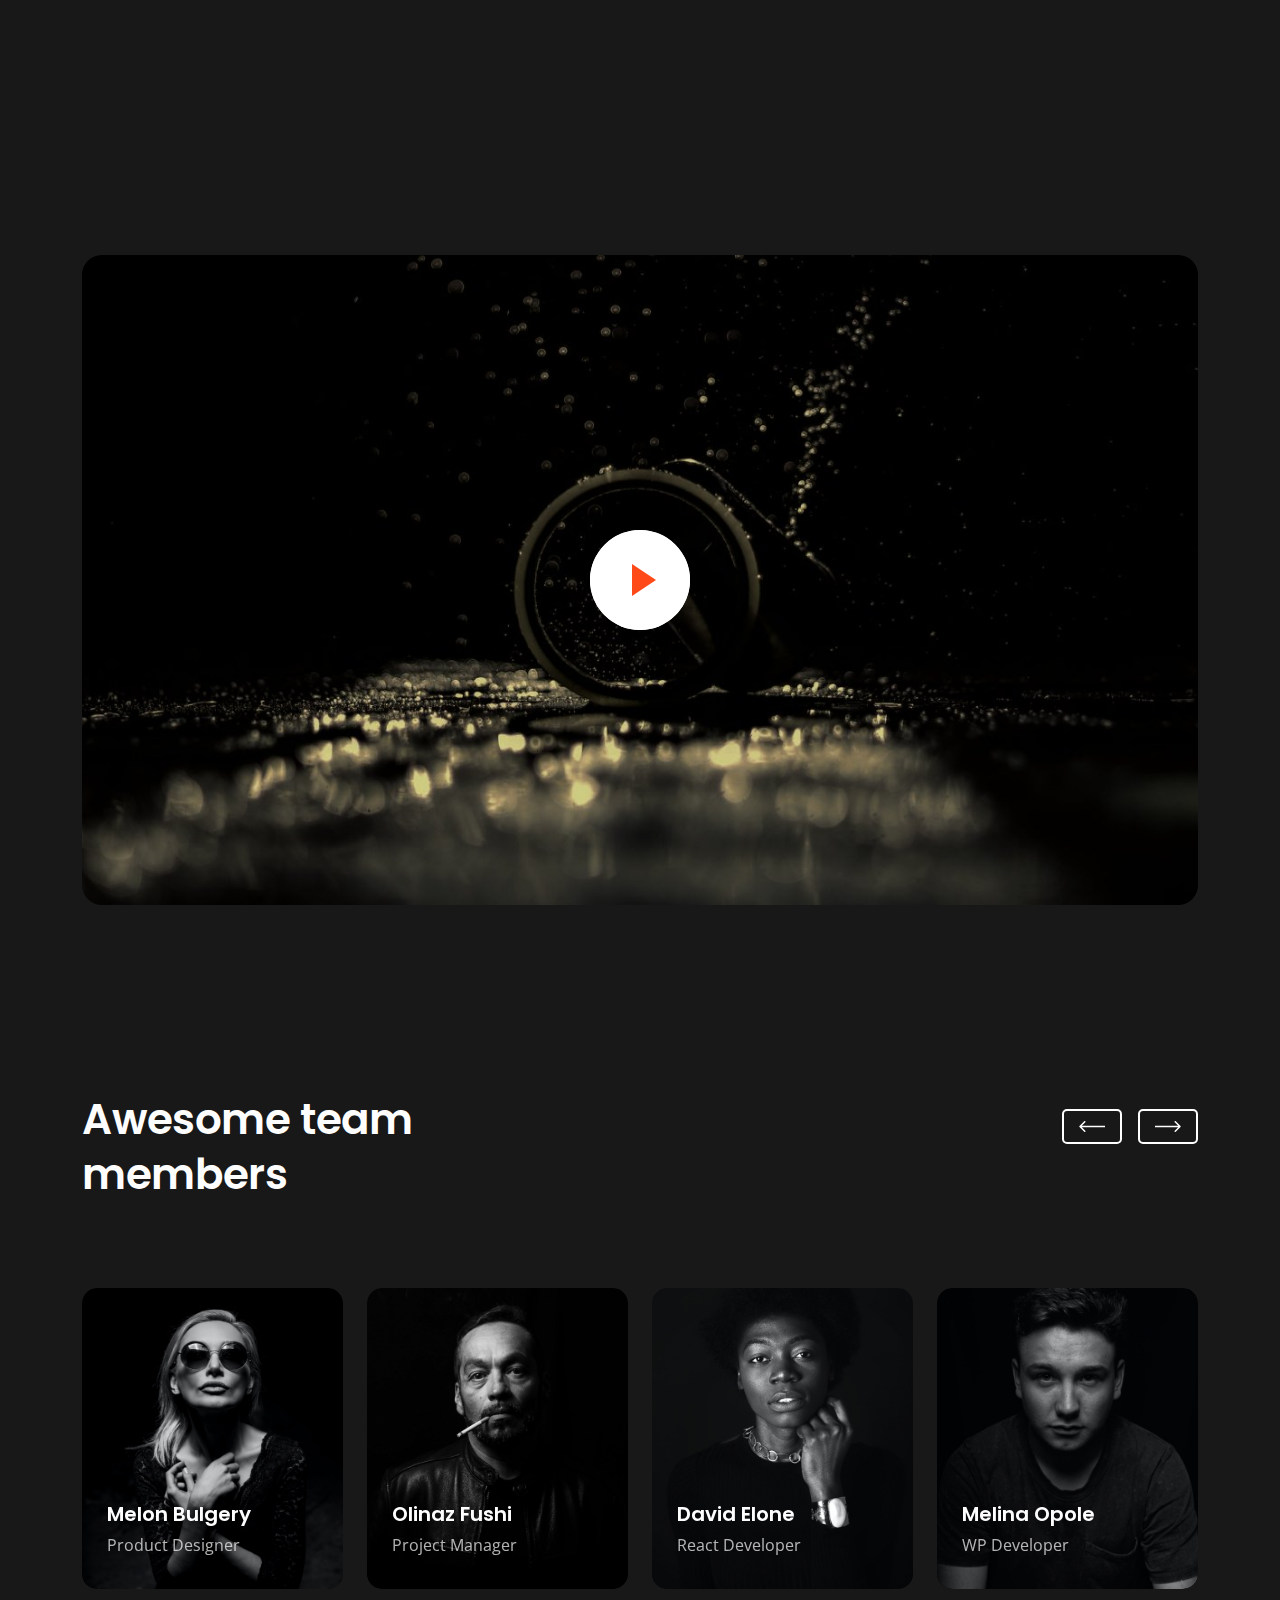
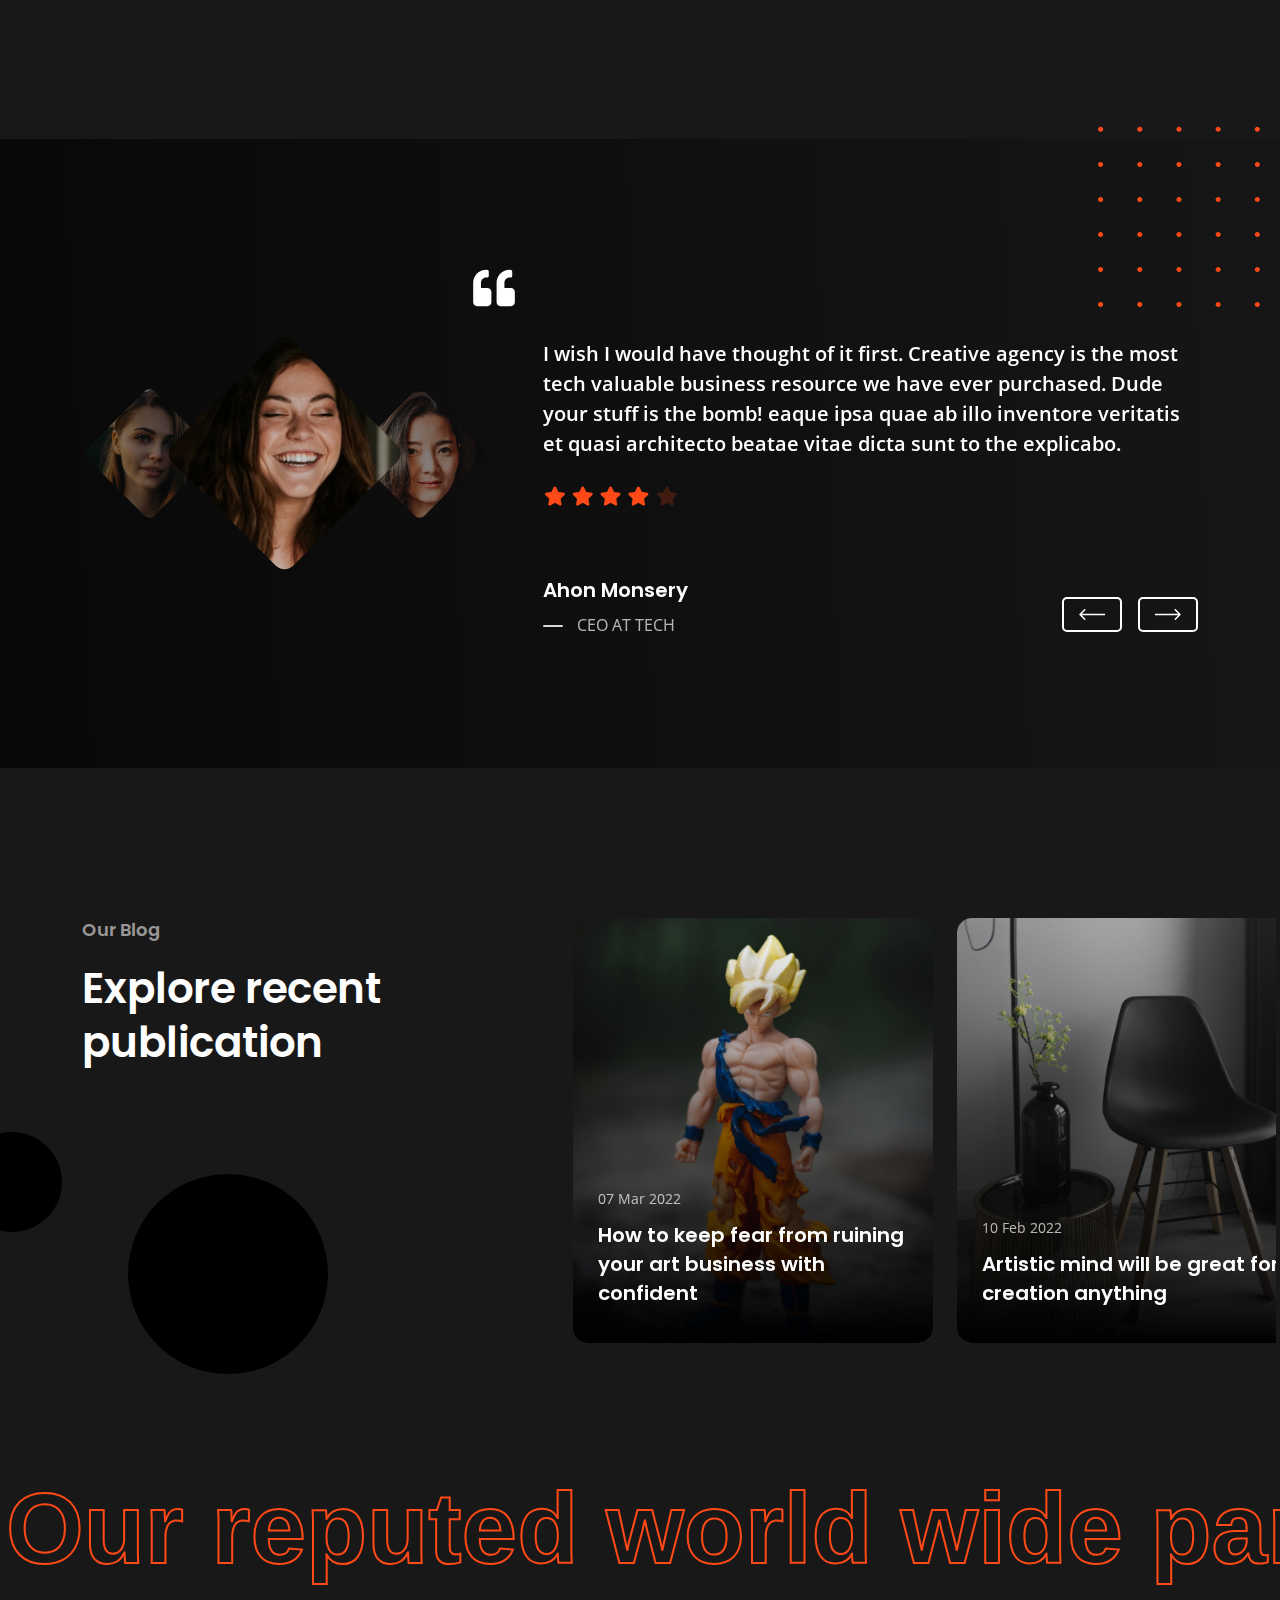
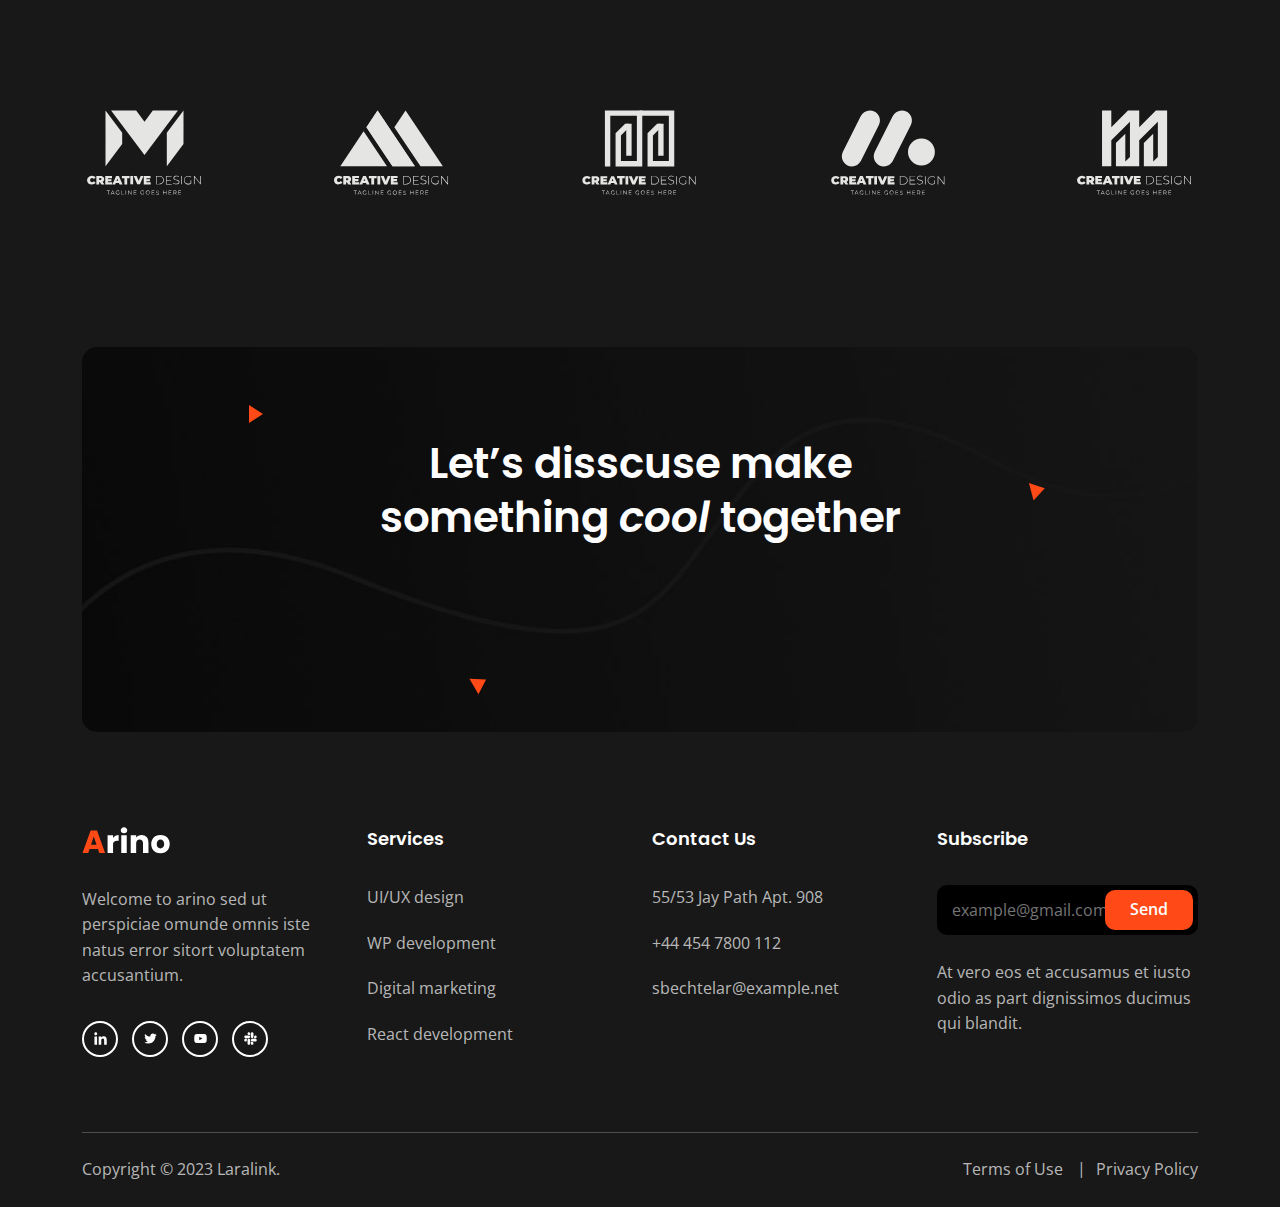
==== commit ffa545e0: "Add blog" ====
--- a/index.html
+++ b/index.html
@@ -1,452 +1,1357 @@
-<!DOCTYPE html>
-<html lang="en">
-
-<head>
-  <meta charset="utf-8">
-  <meta name="viewport" content="width=device-width, initial-scale=1">
-  <title>StoryX</title>
-  <meta name="keywords" content="Website design, website development, web design, web development, ethical web design">
-  <meta name="description" content="StoryX">
-  <meta name="author" content="James Murphy">
-
-
-  <!--MAIN STYLE-->
-  <link rel="stylesheet" type="text/css" href="http://code.ionicframework.com/ionicons/2.0.1/css/ionicons.min.css">
-  <link href="css/bootstrap.min.css" rel="stylesheet" type="text/css">
-  <link href="css/font-awesome.min.css" rel="stylesheet" type="text/css">
-  <link href="css/main.css" rel="stylesheet" type="text/css">
-  <link href="css/style.css" rel="stylesheet" type="text/css">
-  <link href="css/responsive.css" rel="stylesheet" type="text/css">
-  <link href="css/animate.css" rel="stylesheet" type="text/css">
-
-  <link rel="shortcut icon" type="image/x-icon" href="images/favicon.png">
-
-  <!-- HTML5 Shim and Respond.js IE8 support of HTML5 elements and media queries -->
-  <!-- WARNING: Respond.js doesn't work if you view the page via file:// -->
-  <!--[if lt IE 9]>
-    <script src="https://oss.maxcdn.com/libs/html5shiv/3.7.0/html5shiv.js"></script>
-    <script src="https://oss.maxcdn.com/libs/respond.js/1.4.2/respond.min.js"></script>
-<![endif]-->
-
-</head>
-
-<body>
-
-  <!-- Page Wrap -->
-  <div id="wrap" class="no-padding">
-    <div id="main-wrapper">
-      <header class="main-header">
-        <div class="container">
-          <div class="logo"> <a href="index.html"> <img src="images/logo.png" alt="StoryX Logo"></a> </div>
-
-          <!-- Nav -->
-          <nav>
-            <ul id="ownmenu" class="ownmenu">
-              <li class="active"><a href="index.html"> HOME</a>
-
-              </li>
-
-              <li><a href="about.html">about us</a></li>
-              <li><a href="services.html">services</a></li>
-              <li><a href="portfolio-1.html">portfolio</a></li>
-              <li><a href="blog.html">blog</a></li>
-              <li><a href="contact.html">contact us</a></li>
-            </ul>
-          </nav>
-        </div>
-      </header>
-
-    </div>
-
-
-
-
-
-    <!-- <section id="home" class="hero_section overlay">
-
-      <div class="container">
-        <div class="display-table">
-          <div class="table-cell">
-            <div class="col-md-6">
-              <div class="hero_content">
-                <h4>Sustainable, Ethical, Digital</h4>
-                <h6>We're StoryX, a social enterprise specialising in developing low carbon websites, for ethical brands, local businesses and sustainability start-ups.</h6>
-              </div>
-            </div>
-          </div>
-        </div>
-      </div>
-    </section> -->
-    <!-- hero_section -->
-
-
-
-    <!--======= Hero =========-->
-    <section class="sectoion-100px hero">
-      <div class="container">
-        <!-- Tittle -->
-
-
-        <div class="row">
-
-          <div class="col-md-6"> <img class="img-responsive" src="images/hero-logo.png" alt="">
-
-          </div>
-          <div class="col-md-6">
-
-            <h3 class="margin-top-20">Simple, Sustainable, </h3>
-            <h4>We specialise in developing stripped back, low carbon websites, for ethical brands,
-              local businesses and sustainability start-ups.</h4> 
-                <h4><br>We help you tell your story.</h4>
-
-            <a href="#." class="btn  margin-right-10">contact us</a> <a href="#."
-              class="btn btn-1 margin-left-10">pricing</a>
-          </div>
-        </div>
-      </div>
-    </section>
-
-    <!--======= PORTFOLIO =========-->
-    <section class="sectoion-100px no-padding-b portfolio padding-left-50 padding-right-50">
-      <div class="container">
-        <!-- Tittle -->
-        <div class="tittle">
-          <h4>our recent work</h4>
-          <p>StoryX started ....
-          </p>
-        </div>
-      </div>
-      <div class="container-fluid">
-        <ul class="port-folio-row no-margin-t folio-simple row col-4">
-
-          <!-- Project 1 -->
-          <li class="item">
-            <article> <img src="images/folio-img-1.jpg" alt="">
-              <!-- Hover Info -->
-              <div class="hover-port">
-                <div class="position-center-center"> <a href="#."><i class="fa fa-link"></i></a>
-                  <h6>Awesome Projects</h6>
-                </div>
-              </div>
-              <figcaption>
-                <h5>Lorem Ipsum</h5>
-                <p>Lorem Ipsum</p>
-              </figcaption>
-            </article>
-          </li>
-
-          <!-- Project 1 -->
-          <li class="item">
-            <article> <img src="images/folio-img-2.jpg" alt="">
-              <!-- Hover Info -->
-              <div class="hover-port">
-                <div class="position-center-center"> <a href="#."><i class="fa fa-link"></i></a>
-                  <h6>Awesome Projects</h6>
-                </div>
-              </div>
-              <figcaption>
-                <h5>Lorem Ipsum</h5>
-                <p>Lorem Ipsum</p>
-              </figcaption>
-            </article>
-          </li>
-
-          <!-- Project 1 -->
-          <li class="item">
-            <article> <img src="images/folio-img-3.jpg" alt="">
-              <!-- Hover Info -->
-              <div class="hover-port">
-                <div class="position-center-center"> <a href="#."><i class="fa fa-link"></i></a>
-                  <h6>Awesome Projects</h6>
-                </div>
-              </div>
-              <figcaption>
-                <h5>Lorem Ipsum</h5>
-                <p>Lorem Ipsum</p>
-              </figcaption>
-            </article>
-          </li>
-
-          <!-- Project 1 -->
-          <li class="item">
-            <article> <img src="images/folio-img-4.jpg" alt="">
-              <!-- Hover Info -->
-              <div class="hover-port">
-                <div class="position-center-center"> <a href="#."><i class="fa fa-link"></i></a>
-                  <h6>Awesome Projects</h6>
-                </div>
-              </div>
-              <figcaption>
-                <h5>Lorem Ipsum</h5>
-                <p>Lorem Ipsum</p>
-              </figcaption>
-            </article>
-          </li>
-
-
-        </ul>
-      </div>
-    </section>
-
-
-
-
-
-    <!--======= SERVICE SECTION =========-->
-    <section class="sectoion-100px services light-gray-bg">
-      <div class="container">
-        <!-- Tittle -->
-        <div class="tittle">
-          <h4>Our Services</h4>
-          <p>He's a demon on wheels. The mate was a mighty sailin' man the Skipper brave and sure. Five passengers
-            set sail that day for a three hour tour a three hour tour the ship set ground on the shore of this
-            uncharted</p>
-        </div>
-
-        <!-- Service Row -->
-        <ul class="row">
-
-          <!-- Service -->
-          <li class="col-md-4">
-            <div class="ser-in margin-bottom-30">
-              <div class="icon"> <img src="images/icon-1.png" alt=""> </div>
-              <h5>Web designing</h5>
-              <hr>
-              <p> These are the voyages of the Starship Enterpr movin' on up to the east side. We finally got a
-                piece of thepie. </p>
-            </div>
-          </li>
-
-          <!-- Service -->
-          <li class="col-md-4">
-            <div class="ser-in margin-bottom-30">
-              <div class="icon"> <img src="images/icon-2.png" alt=""> </div>
-              <h5>Web development</h5>
-              <hr>
-              <p> These are the voyages of the Starship Enterpr movin' on up to the east side. We finally got a
-                piece of thepie. </p>
-            </div>
-          </li>
-
-
-
-
-
-          <!-- Service -->
-          <li class="col-md-4">
-            <div class="ser-in margin-bottom-30">
-              <div class="icon"> <img src="images/icon-5.png" alt=""> </div>
-              <h5>Hosting & Support</h5>
-              <hr>
-              <p> These are the voyages of the Starship Enterpr movin' on up to the east side. We finally got a
-                piece of thepie. </p>
-            </div>
-          </li>
-
-
-        </ul>
-      </div>
-    </section>
-
-    <!--======= ABOUT SECTION =========-->
-    <section class="sectoion-100px about">
-      <div class="container">
-        <!-- Tittle -->
-        <div class="tittle">
-          <h4>About our agency</h4>
-          <p>That means treating our staff and clients fairly and being selective about the organisations we work with.</p>
-        </div>
-        <ul class="row">
-          <li class="col-sm-4"> <img class="img-responsive" src="images/1.jpg" alt="">
-            <h6 class="margin-top-20">Storytelling</h6>
-            <p>People crave and seek out great stories. The brands that can tell the most compelling stories are able to command the most influence within their community. Every client gets access to our storytelling masterclass.</p>
-          
-
-            </li>
-          <li class="col-sm-4"> <img class="img-responsive" src="images/2.jpg" alt="">
-            <h6 class="margin-top-20">Low carbon design</h6>
-            <p>Can you tell me how to get how to get to SesaStreet. Now the world don't move to the beat of just one
-              um. What might be right for you the.</p>
-              
-          </li>
-          <li class="col-sm-4"> <img class="img-responsive" src="images/3.jpg" alt="">
-            <h6 class="margin-top-20">Giving back</h6>
-            <p>Can you tell me how to get how to get to SesaStreet. Now the world don't move to the beat of just one
-              um. What might be right for you the.</p>
-              
-          </li>
-        </ul>
-      </div>
-    </section>
-
-
-
-
-    <!-- <div class="container">
-        <div class="padding-50">
-          <h4 class="pull-left text-bold no-margin-b margin-top-20">Do you want to explore all our works? </h4>
-          <a href="#." class="btn btn-1 pull-right no-margin-top">view all works</a>
-          <div class="clearfix"></div>
-        </div>
-      </div> -->
-    </section>
-
-    <!--======= Parallax Section =========-->
-    <section class="sectoion-100px parallax-bg"
-      style="background: url(images/bg-1.jpg) center center fixed no-repeat;">
-      <div class="container">
-        <h3>A simple, stripped-back website is how you can do your bit for the planet.</h3>
-        <a href="#." class="btn  margin-right-10">contact us</a> <a href="#."
-          class="btn btn-1 margin-left-10">pricing</a>
-      </div>
-    </section>
-
-    <!--======= ABOUT SECTION =========-->
-    <section class="sectoion-100px about">
-      <div class="container">
-        <!-- Tittle -->
-
-
-        <div class="row">
-
-          <div class="col-md-6"> <img class="img-responsive" src="images/about-img-2.jpg" alt="">
-
-          </div>
-
-          <div class="col-md-6">
-            <h4>Using technology for good</h4>
-            <p>Today's customers expect businesses to deliver positive social, environmental and financial outcomes.
-              Ensuring what you do helps and doesn't hinder broader sustainable development goals is an increasingly
-              pressing issue.
-            </p>
-            <p>
-          StoryX takes social responsibility seriously. We'll show you how harnessing technology for good can ensure your
-            progression and long term sustainability.
-            </p>
-            <a href="#." class="btn  margin-right-10">apply</a>
-          </div>
-
-        </div>
-      </div>
-    </section>
-
-
-    <!-- <div class="tittle">
-      <h4>What People Say About Us</h4>
-      <p>A website is essential for any business that is why we build websites for free to people on low income.</p>
-    </div> -->
-    <!--======= Tastimonial =========-->
-    <!-- <section class="tastimonial tastimonial-bg padding-bottom-100">
-      <div class="container"> -->
-
-
-
-    <!--======= SLIDER =========-->
-    <!-- <div class="testi-slides"> -->
-
-    <!--======= SLIDE 1 =========-->
-    <!-- <div class="testi">
-
-            <h6>grerry cristal </h6>
-
-            <p>So this is the tale of our castaways they're here for a the curves.Well the first thing you know long
-              long time. They'll have to make the best of things uphill climb. Straightnin'
-              Jeds a millionaire. Kinfolk said Jed move away from there.</p>
-          </div> -->
-
-    <!--======= SLIDE 2 =========-->
-    <!-- <div class="testi">
-
-            <h6>M_ADNAN </h6>
-
-            <p>So this is the tale of our castaways they're here for a make the best long long time. They'll have to
-              of things uphill climb. Straightnin' the curves.Well the first thing you know
-              Jeds a millionaire. Kinfolk said Jed move away from there.</p>
-          </div> -->
-
-    <!--======= SLIDE 3 =========-->
-    <!-- <div class="testi">
-
-            <h6>FATON DESIGN </h6>
-
-            <p>So this is the tale . They'll have to make the best of things of our castaways they're here for a long
-              long time uphill climb. Straightnin' the curves.Well the first thing you know
-              Jeds a millionaire. Kinfolk said Jed move away from there.</p>
-          </div>
-        </div>
-      </div>
-    </section> -->
-
-
-
-
-
-
-
-    <!--======= FOOTER UP =========-->
-    <section class="footer-up">
-      <div class="col-sm-3">
-        <div class="logo"> <a href="index.html"> <img src="images/logo.png" alt="StoryX Logo"></a> </div>
-      </div>
-
-      <div class="col-sm-3">
-        <div class="work"> <i class="ion-map"></i>
-          <ol>
-            <li>
-              <a href="slavery.html">Privacy notice</a>
-            </li>
-            <li><a href="slavery.html">Accessibility statement</a></li>
-            <li><a href="slavery.html">Anti-slavery and human trafficking statement</a></li>
-            <li>
-              <a href="carbon.html">Carbon Commitment</a>
-            </li>
-
-          </ol>
-        </div>
-      </div>
-
-      <div class="col-sm-3">
-        <div class="work"> <i class="ion-map"></i>
-          <a href="mailto:james@we-are-responsible.com">hello@storyx.co.uk</a>
-        </div>
-      </div>
-
-      <div class="col-sm-3">
-        <div class="contact">
-
-          <!--======= Social Icon =========-->
-          <ul class="social_icons">
-            <li class="facebook"><a class="facebook" href="#."><i class="fa fa-facebook"></i></a></li>
-            <li class="instagram"><a class="instagram" href="#."><i class="fa fa-instagram"></i></a></li>
-            <li class="twitter"><a class="twitter" href="#."><i class="fa fa-twitter"></i></a></li>
-            <li class="linkedin"><a class="linkedin" href="#."><i class="fa fa-linkedin"></i></a></li>
-          </ul>
-
-        </div>
-      </div>
-
-
-
-
-    </section>
-
-
-    <section id="footer">
-
-      <p>Company no. 14197072 (England & Wales)</p>
-      <p>Copyright © 2022 - All Rights Reserved</p>
-
-    </section>
-    <!-- Wrap End -->
-
-    <script src="js/jquery-1.11.3.min.js"></script>
-    <script src="js/bootstrap.min.js"></script>
-    <script src="js/own-menu.js"></script>
-    <script src="js/owl.carousel.min.js"></script>
-    <script src="js/jquery.isotope.min.js"></script>
-    <script src="js/counter.js"></script>
-
-    <script src="js/main.js"></script>
-</body>
-
+<!DOCTYPE html>
+<html class="no-js" lang="en">
+  <head>
+    <!-- Meta Tags -->
+    <meta charset="utf-8" />
+    <meta http-equiv="x-ua-compatible" content="ie=edge" />
+    <meta name="viewport" content="width=device-width, initial-scale=1" />
+    <meta name="author" content="Laralink" />
+    <!-- Favicon Icon -->
+    <link rel="icon" href="assets/img/favicon.png" />
+    <!-- Site Title -->
+    <title>Arino - Creative Agency Template</title>
+    <link rel="stylesheet" href="assets/css/plugins/bootstrap.min.css" />
+    <link rel="stylesheet" href="assets/css/plugins/lightgallery.min.css" />
+    <link rel="stylesheet" href="assets/css/plugins/slick.css" />
+    <link rel="stylesheet" href="assets/css/plugins/lightgallery.min.css" />
+    <link rel="stylesheet" href="assets/css/plugins/animate.css" />
+    <link rel="stylesheet" href="assets/css/style.css" />
+  </head>
+  <body>
+    <div class="cs-preloader cs-center">
+      <div class="cs-preloader_in"></div>
+    </div>
+    <!-- Start Header Section -->
+    <header class="cs-site_header cs-style1 text-uppercase cs-sticky_header">
+      <div class="cs-main_header">
+        <div class="container">
+          <div class="cs-main_header_in">
+            <div class="cs-main_header_left">
+              <a class="cs-site_branding" href="index.html">
+                <img src="assets/img/logo.svg" alt="Logo" />
+              </a>
+            </div>
+            <div class="cs-main_header_center">
+              <div class="cs-nav cs-primary_font cs-medium">
+                <ul class="cs-nav_list">
+                  <li class="menu-item-has-children cs-mega_menu">
+                    <a href="index.html">Home</a>
+                    <ul class="cs-mega_wrapper">
+                      <li>
+                        <ul>
+                          <li>
+                            <a href="index.html" class="cs-nav_list_img">
+                              <img src="assets/img/demo/main-home.jpeg" alt="" />
+                            </a>
+                            <a href="index.html">Main Home</a>
+                          </li>
+                          <li>
+                            <a href="showcase-portfolio.html" class="cs-nav_list_img">
+                              <img src="assets/img/demo/showcase.jpeg" alt="" />
+                            </a>
+                            <a href="showcase-portfolio.html">Showcase Portfolio</a>
+                          </li>
+                        </ul>
+                      </li>
+                      <li>
+                        <ul>
+                          <li>
+                            <a href="photography-agency.html" class="cs-nav_list_img">
+                              <img src="assets/img/demo/photography-agency.jpeg" alt="" />
+                            </a>
+                            <a href="photography-agency.html">Photography Agency</a>
+                          </li>
+                          <li>
+                            <a href="case-study-showcase.html" class="cs-nav_list_img">
+                              <img src="assets/img/demo/case_study_showcase.jpeg" alt="" />
+                            </a>
+                            <a href="case-study-showcase.html">Case Study Showcase</a>
+                          </li>
+                        </ul>
+                      </li>
+                      <li>
+                        <ul>
+                          <li>
+                            <a href="creative-portfolio.html" class="cs-nav_list_img">
+                              <img src="assets/img/demo/portfolio.jpeg" alt="" />
+                            </a>
+                            <a href="creative-portfolio.html">Creative Portfolio</a>
+                          </li>
+                        </ul>
+                      </li>
+                      <li>
+                        <ul>
+                          <li>
+                            <a href="digital-agency.html" class="cs-nav_list_img">
+                              <img src="assets/img/demo/digital-agency.jpeg" alt="" />
+                            </a>
+                            <a href="digital-agency.html">Digital Agency</a>
+                          </li>
+                        </ul>
+                      </li>
+                      <li>
+                        <ul>
+                          <li>
+                            <a href="marketing-agency.html" class="cs-nav_list_img">
+                              <img src="assets/img/demo/marketing.jpeg" alt="" />
+                            </a>
+                            <a href="marketing-agency.html">Marketing Agency</a>
+                          </li>
+                        </ul>
+                      </li>
+                      <li>
+                        <ul>
+                          <li>
+                            <a href="freelancer-agency.html" class="cs-nav_list_img">
+                              <img src="assets/img/demo/freelancer-agency.jpeg" alt="" />
+                              <span class="cs-header_badge">New</span>
+                            </a>
+                            <a href="freelancer-agency.html">Freelancing Agency</a>
+                          </li>
+                        </ul>
+                      </li>
+                      <li>
+                        <ul>
+                          <li>
+                            <a href="https://arino-html-rtl.vercel.app" target="_blank" class="cs-nav_list_img">
+                              <img src="assets/img/demo/rtl.jpeg" alt="" />
+                              <span class="cs-header_badge">New</span>
+                            </a>
+                            <a href="https://arino-html-rtl.vercel.app" target="_blank">RTL Demo</a>
+                          </li>
+                        </ul>
+                      </li>
+                    </ul>
+                  </li>
+                  <li>
+                    <a href="about.html">About</a>
+                  </li>
+                  <li class="menu-item-has-children">
+                    <a href="service.html">Services</a>
+                    <ul>
+                      <li>
+                        <a href="service.html">Services</a>
+                      </li>
+                      <li>
+                        <a href="service-details.html">Service Details</a>
+                      </li>
+                    </ul>
+                  </li>
+                  <li class="menu-item-has-children">
+                    <a href="portfolio.html">Portfolio</a>
+                    <ul>
+                      <li>
+                        <a href="portfolio.html">Portfolio</a>
+                      </li>
+                      <li>
+                        <a href="portfolio-details.html">Portfolio Details</a>
+                      </li>
+                    </ul>
+                  </li>
+                  <li class="menu-item-has-children">
+                    <a href="blog.html">Blog</a>
+                    <ul>
+                      <li>
+                        <a href="blog.html">Blog</a>
+                      </li>
+                      <li>
+                        <a href="blog-details.html">Blog Details</a>
+                      </li>
+                    </ul>
+                  </li>
+                  <li class="menu-item-has-children">
+                    <a href="#">Pages</a>
+                    <ul>
+                      <li>
+                        <a href="contact.html">Contact</a>
+                      </li>
+                      <li>
+                        <a href="team.html">Team</a>
+                      </li>
+                      <li>
+                        <a href="team-details.html">Team Details</a>
+                      </li>
+                      <li>
+                        <a href="case-study.html">Case Study Details</a>
+                      </li>
+                      <li>
+                        <a href="faq.html">FAQ</a>
+                      </li>
+                    </ul>
+                  </li>
+                </ul>
+              </div>
+            </div>
+            <div class="cs-main_header_right">
+              <div class="cs-toolbox">
+                <span class="cs-icon_btn">
+                  <span class="cs-icon_btn_in">
+                    <span></span>
+                    <span></span>
+                    <span></span>
+                    <span></span>
+                  </span>
+                </span>
+              </div>
+            </div>
+          </div>
+        </div>
+      </div>
+    </header>
+    <div class="cs-side_header">
+      <button class="cs-close"></button>
+      <div class="cs-side_header_overlay"></div>
+      <div class="cs-side_header_in">
+        <div class="cs-side_header_shape"></div>
+        <a class="cs-site_branding" href="index.html">
+          <img src="assets/img/footer_logo.svg" alt="Logo" />
+        </a>
+        <div class="cs-side_header_box">
+          <h2 class="cs-side_header_heading"> Do you have a project in your <br /> mind? Keep connect us. </h2>
+        </div>
+        <div class="cs-side_header_box">
+          <h3 class="cs-side_header_title cs-primary_color">Contact Us</h3>
+          <ul class="cs-contact_info cs-style1 cs-mp0">
+            <li>
+              <svg width="18" height="18" viewBox="0 0 18 18" fill="none" xmlns="http://www.w3.org/2000/svg">
+                <path d="M17 12.5C15.75 12.5 14.55 12.3 13.43 11.93C13.08 11.82 12.69 11.9 12.41 12.17L10.21 14.37C7.38 12.93 5.06 10.62 3.62 7.79L5.82 5.58C6.1 5.31 6.18 4.92 6.07 4.57C5.7 3.45 5.5 2.25 5.5 1C5.5 0.45 5.05 0 4.5 0H1C0.45 0 0 0.45 0 1C0 10.39 7.61 18 17 18C17.55 18 18 17.55 18 17V13.5C18 12.95 17.55 12.5 17 12.5ZM9 0V10L12 7H18V0H9Z" fill="#FF4A17" />
+              </svg>
+              <span>+44 454 7800 112</span>
+            </li>
+            <li>
+              <svg width="20" height="18" viewBox="0 0 20 18" fill="none" xmlns="http://www.w3.org/2000/svg">
+                <path d="M20 6.98V16C20 17.1 19.1 18 18 18H2C0.9 18 0 17.1 0 16V4C0 2.9 0.9 2 2 2H12.1C12.04 2.32 12 2.66 12 3C12 4.48 12.65 5.79 13.67 6.71L10 9L2 4V6L10 11L15.3 7.68C15.84 7.88 16.4 8 17 8C18.13 8 19.16 7.61 20 6.98ZM14 3C14 4.66 15.34 6 17 6C18.66 6 20 4.66 20 3C20 1.34 18.66 0 17 0C15.34 0 14 1.34 14 3Z" fill="#FF4A17" />
+              </svg>
+              <span>infotech@arino.com</span>
+            </li>
+            <li>
+              <svg width="14" height="20" viewBox="0 0 14 20" fill="none" xmlns="http://www.w3.org/2000/svg">
+                <path d="M7 0C3.13 0 0 3.13 0 7C0 12.25 7 20 7 20C7 20 14 12.25 14 7C14 3.13 10.87 0 7 0ZM7 9.5C5.62 9.5 4.5 8.38 4.5 7C4.5 5.62 5.62 4.5 7 4.5C8.38 4.5 9.5 5.62 9.5 7C9.5 8.38 8.38 9.5 7 9.5Z" fill="#FF4A17" />
+              </svg>
+              <span>50 Wall Street Suite, 44150 <br />Ohio, United States </span>
+            </li>
+          </ul>
+        </div>
+        <div class="cs-side_header_box">
+          <h3 class="cs-side_header_title cs-primary_color">Subscribe</h3>
+          <div class="cs-newsletter cs-style1">
+            <form action="#" class="cs-newsletter_form">
+              <input type="email" class="cs-newsletter_input" placeholder="example@gmail.com" />
+              <button class="cs-newsletter_btn">
+                <span>Send</span>
+              </button>
+            </form>
+            <div class="cs-newsletter_text"> At vero eos et accusamus et iusto odio as part dignissimos ducimus qui blandit. </div>
+          </div>
+        </div>
+        <div class="cs-side_header_box">
+          <div class="cs-social_btns cs-style1">
+            <a href="#" class="cs-center">
+              <svg width="15" height="15" viewBox="0 0 15 15" fill="none" xmlns="http://www.w3.org/2000/svg">
+                <path d="M4.04799 13.7497H1.45647V5.4043H4.04799V13.7497ZM2.75084 4.2659C1.92215 4.2659 1.25 3.57952 1.25 2.75084C1.25 2.35279 1.40812 1.97105 1.68958 1.68958C1.97105 1.40812 2.35279 1.25 2.75084 1.25C3.14888 1.25 3.53063 1.40812 3.81209 1.68958C4.09355 1.97105 4.25167 2.35279 4.25167 2.75084C4.25167 3.57952 3.57924 4.2659 2.75084 4.2659ZM13.7472 13.7497H11.1613V9.68722C11.1613 8.71903 11.1417 7.4774 9.81389 7.4774C8.46652 7.4774 8.26004 8.5293 8.26004 9.61747V13.7497H5.67132V5.4043H8.15681V6.54269H8.19308C8.53906 5.887 9.38421 5.19503 10.6451 5.19503C13.2679 5.19503 13.75 6.92215 13.75 9.16546V13.7497H13.7472Z" fill="white"></path>
+              </svg>
+            </a>
+            <a href="#" class="cs-center">
+              <svg width="13" height="11" viewBox="0 0 13 11" fill="none" xmlns="http://www.w3.org/2000/svg">
+                <path d="M11.4651 2.95396C11.4731 3.065 11.4731 3.17606 11.4731 3.2871C11.4731 6.67383 8.89535 10.5761 4.18402 10.5761C2.73255 10.5761 1.38421 10.1557 0.25 9.42608C0.456226 9.44986 0.654494 9.4578 0.868655 9.4578C2.06629 9.4578 3.16879 9.0533 4.04918 8.36326C2.92291 8.33946 1.97906 7.60183 1.65386 6.5866C1.81251 6.61038 1.97112 6.62624 2.1377 6.62624C2.36771 6.62624 2.59774 6.59451 2.81188 6.53901C1.63802 6.30105 0.757595 5.26996 0.757595 4.02472V3.99301C1.09864 4.18336 1.49524 4.30233 1.91558 4.31818C1.22554 3.85814 0.773464 3.07294 0.773464 2.1846C0.773464 1.70872 0.900344 1.27249 1.12244 0.891774C2.38355 2.44635 4.27919 3.46156 6.40481 3.57262C6.36516 3.38226 6.34136 3.184 6.34136 2.9857C6.34136 1.57388 7.4835 0.423828 8.90323 0.423828C9.64086 0.423828 10.3071 0.733156 10.7751 1.23284C11.354 1.1218 11.9093 0.907643 12.401 0.614185C12.2106 1.20906 11.8061 1.70875 11.2748 2.02598C11.7903 1.97049 12.29 1.82769 12.75 1.62942C12.4011 2.13702 11.9648 2.5891 11.4651 2.95396V2.95396Z" fill="white"></path>
+              </svg>
+            </a>
+            <a href="#" class="cs-center">
+              <svg width="13" height="9" viewBox="0 0 13 9" fill="none" xmlns="http://www.w3.org/2000/svg">
+                <path d="M12.4888 1.48066C12.345 0.939353 11.9215 0.513038 11.3837 0.368362C10.4089 0.105469 6.5 0.105469 6.5 0.105469C6.5 0.105469 2.59116 0.105469 1.61633 0.368362C1.07853 0.513061 0.65496 0.939353 0.5112 1.48066C0.25 2.4618 0.25 4.50887 0.25 4.50887C0.25 4.50887 0.25 6.55595 0.5112 7.53709C0.65496 8.0784 1.07853 8.48695 1.61633 8.63163C2.59116 8.89452 6.5 8.89452 6.5 8.89452C6.5 8.89452 10.4088 8.89452 11.3837 8.63163C11.9215 8.48695 12.345 8.0784 12.4888 7.53709C12.75 6.55595 12.75 4.50887 12.75 4.50887C12.75 4.50887 12.75 2.4618 12.4888 1.48066V1.48066ZM5.22158 6.36746V2.65029L8.48861 4.50892L5.22158 6.36746V6.36746Z" fill="white"></path>
+              </svg>
+            </a>
+            <a href="#" class="cs-center">
+              <svg width="13" height="13" viewBox="0 0 13 13" fill="none" xmlns="http://www.w3.org/2000/svg">
+                <path d="M2.87612 8.149C2.87612 8.87165 2.28571 9.46205 1.56306 9.46205C0.840402 9.46205 0.25 8.87165 0.25 8.149C0.25 7.42634 0.840402 6.83594 1.56306 6.83594H2.87612V8.149ZM3.53795 8.149C3.53795 7.42634 4.12835 6.83594 4.851 6.83594C5.57366 6.83594 6.16406 7.42634 6.16406 8.149V11.4369C6.16406 12.1596 5.57366 12.75 4.851 12.75C4.12835 12.75 3.53795 12.1596 3.53795 11.4369V8.149ZM4.851 2.87612C4.12835 2.87612 3.53795 2.28571 3.53795 1.56306C3.53795 0.840402 4.12835 0.25 4.851 0.25C5.57366 0.25 6.16406 0.840402 6.16406 1.56306V2.87612H4.851V2.87612ZM4.851 3.53795C5.57366 3.53795 6.16406 4.12835 6.16406 4.851C6.16406 5.57366 5.57366 6.16406 4.851 6.16406H1.56306C0.840402 6.16406 0.25 5.57366 0.25 4.851C0.25 4.12835 0.840402 3.53795 1.56306 3.53795H4.851V3.53795ZM10.1239 4.851C10.1239 4.12835 10.7143 3.53795 11.4369 3.53795C12.1596 3.53795 12.75 4.12835 12.75 4.851C12.75 5.57366 12.1596 6.16406 11.4369 6.16406H10.1239V4.851V4.851ZM9.46205 4.851C9.46205 5.57366 8.87165 6.16406 8.149 6.16406C7.42634 6.16406 6.83594 5.57366 6.83594 4.851V1.56306C6.83594 0.840402 7.42634 0.25 8.149 0.25C8.87165 0.25 9.46205 0.840402 9.46205 1.56306V4.851V4.851ZM8.149 10.1239C8.87165 10.1239 9.46205 10.7143 9.46205 11.4369C9.46205 12.1596 8.87165 12.75 8.149 12.75C7.42634 12.75 6.83594 12.1596 6.83594 11.4369V10.1239H8.149ZM8.149 9.46205C7.42634 9.46205 6.83594 8.87165 6.83594 8.149C6.83594 7.42634 7.42634 6.83594 8.149 6.83594H11.4369C12.1596 6.83594 12.75 7.42634 12.75 8.149C12.75 8.87165 12.1596 9.46205 11.4369 9.46205H8.149Z" fill="white"></path>
+              </svg>
+            </a>
+          </div>
+        </div>
+      </div>
+    </div>
+    <!-- End Header Section -->
+    <!-- Start Hero -->
+    <div class="cs-hero cs-style1 cs-bg cs-fixed_bg cs-shape_wrap_1" data-src="assets/img/hero_bg.jpeg" id="home">
+      <div class="cs-shape_1"></div>
+      <div class="cs-shape_1"></div>
+      <div class="cs-shape_1"></div>
+      <div class="container">
+        <div class="cs-hero_text">
+          <h1 class="cs-hero_title wow fadeInRight" data-wow-duration="0.8s" data-wow-delay="0.2s"> Creativity In <br />Our Blood Line </h1>
+          <div class="cs-hero_info">
+            <div>
+              <a href="contact.html" class="cs-text_btn">
+                <span>Get a Quote</span>
+                <svg width="26" height="12" viewBox="0 0 26 12" fill="none" xmlns="http://www.w3.org/2000/svg">
+                  <path d="M25.5303 6.53033C25.8232 6.23744 25.8232 5.76256 25.5303 5.46967L20.7574 0.696699C20.4645 0.403806 19.9896 0.403806 19.6967 0.696699C19.4038 0.989593 19.4038 1.46447 19.6967 1.75736L23.9393 6L19.6967 10.2426C19.4038 10.5355 19.4038 11.0104 19.6967 11.3033C19.9896 11.5962 20.4645 11.5962 20.7574 11.3033L25.5303 6.53033ZM0 6.75H25V5.25H0V6.75Z" fill="currentColor" />
+                </svg>
+              </a>
+            </div>
+            <div>
+              <div class="cs-hero_subtitle"> We deliver best problem solving solution for our client and provide finest finishing product in present and upcoming future. </div>
+            </div>
+          </div>
+        </div>
+      </div>
+      <div class="cs-hero_social_wrap cs-primary_font cs-primary_color">
+        <div class="cs-hero_social_title">Follow Us</div>
+        <ul class="cs-hero_social_links">
+          <li>
+            <a href="">Behance</a>
+          </li>
+          <li>
+            <a href="">Twitter</a>
+          </li>
+        </ul>
+      </div>
+      <a href="#service" class="cs-down_btn"></a>
+    </div>
+    <!-- End Hero -->
+    <!-- Start FunFact -->
+    <section>
+      <div class="container">
+        <div class="cs-funfact_wrap cs-type1">
+          <div class="cs-funfact_shape" data-src="assets/img/funfact_shape_bg.svg"></div>
+          <div class="cs-funfact_left">
+            <div class="cs-funfact_heading">
+              <h2>Our fun fact</h2>
+              <p> Sed ut perspiciatis unde omnis iste natus error voluptatem accusantium doloremque laudantium, totam rem aperiam, eaque ipsa quae ab illo inventore veritatis. </p>
+            </div>
+          </div>
+          <div class="cs-funfact_right">
+            <div class="cs-funfacts">
+              <div class="cs-funfact cs-style1">
+                <div class="cs-funfact_number cs-primary_font cs-semi_bold cs-primary_color">
+                  <span data-count-to="40" class="odometer"></span>K
+                </div>
+                <div class="cs-funfact_text">
+                  <span class="cs-accent_color">+</span>
+                  <p>Global Happy Clients</p>
+                </div>
+              </div>
+              <div class="cs-funfact cs-style1">
+                <div class="cs-funfact_number cs-primary_font cs-semi_bold cs-primary_color">
+                  <span data-count-to="50" class="odometer"></span>K
+                </div>
+                <div class="cs-funfact_text">
+                  <span class="cs-accent_color">+</span>
+                  <p>Project Completed</p>
+                </div>
+              </div>
+              <div class="cs-funfact cs-style1">
+                <div class="cs-funfact_number cs-primary_font cs-semi_bold cs-primary_color">
+                  <span data-count-to="245" class="odometer"></span>
+                </div>
+                <div class="cs-funfact_text">
+                  <span class="cs-accent_color">+</span>
+                  <p>Team Members</p>
+                </div>
+              </div>
+              <div class="cs-funfact cs-style1">
+                <div class="cs-funfact_number cs-primary_font cs-semi_bold cs-primary_color">
+                  <span data-count-to="550" class="odometer"></span>
+                </div>
+                <div class="cs-funfact_text">
+                  <span class="cs-accent_color">+</span>
+                  <p>Digital products</p>
+                </div>
+              </div>
+            </div>
+          </div>
+        </div>
+      </div>
+    </section>
+    <!-- End FunFact -->
+    <!-- Start Service Section -->
+    <section id="service">
+      <div class="cs-height_150 cs-height_lg_80"></div>
+      <div class="container">
+        <div class="row">
+          <div class="col-xl-4">
+            <div class="cs-section_heading cs-style1">
+              <h3 class="cs-section_subtitle">What Can We Do</h3>
+              <h2 class="cs-section_title">Services we can help you with</h2>
+              <div class="cs-height_45 cs-height_lg_20"></div>
+              <a href="service.html" class="cs-text_btn wow fadeInLeft" data-wow-duration="0.8s" data-wow-delay="0.2s">
+                <span>See All Services</span>
+                <svg width="26" height="12" viewBox="0 0 26 12" fill="none" xmlns="http://www.w3.org/2000/svg">
+                  <path d="M25.5303 6.53033C25.8232 6.23744 25.8232 5.76256 25.5303 5.46967L20.7574 0.696699C20.4645 0.403806 19.9896 0.403806 19.6967 0.696699C19.4038 0.989593 19.4038 1.46447 19.6967 1.75736L23.9393 6L19.6967 10.2426C19.4038 10.5355 19.4038 11.0104 19.6967 11.3033C19.9896 11.5962 20.4645 11.5962 20.7574 11.3033L25.5303 6.53033ZM0 6.75H25V5.25H0V6.75Z" fill="currentColor"></path>
+                </svg>
+              </a>
+            </div>
+            <div class="cs-height_90 cs-height_lg_45"></div>
+          </div>
+          <div class="col-xl-8">
+            <div class="row">
+              <div class="col-lg-3 col-sm-6 cs-hidden_mobile"></div>
+              <div class="col-lg-3 col-sm-6">
+                <div class="cs-hobble">
+                  <a href="service-details.html" class="cs-card cs-style1 cs-hover_layer1">
+                    <img src="assets/img/service_1.jpeg" alt="Service" />
+                    <div class="cs-card_overlay"></div>
+                    <div class="cs-card_info">
+                      <span class="cs-hover_layer3 cs-accent_bg"></span>
+                      <h2 class="cs-card_title">UI/UX design</h2>
+                    </div>
+                  </a>
+                </div>
+                <div class="cs-height_0 cs-height_lg_30"></div>
+              </div>
+              <div class="col-lg-3 col-sm-6 cs-hidden_mobile"></div>
+              <div class="col-lg-3 col-sm-6">
+                <div class="cs-hobble">
+                  <a href="service-details.html" class="cs-card cs-style1 cs-hover_layer1">
+                    <img src="assets/img/service_2.jpeg" alt="Service" />
+                    <div class="cs-card_overlay"></div>
+                    <div class="cs-card_info">
+                      <span class="cs-hover_layer3 cs-accent_bg"></span>
+                      <h2 class="cs-card_title">React.js Development</h2>
+                    </div>
+                  </a>
+                </div>
+                <div class="cs-height_0 cs-height_lg_30"></div>
+              </div>
+              <div class="col-lg-3 col-sm-6">
+                <div class="cs-hobble">
+                  <a href="service-details.html" class="cs-card cs-style1 cs-hover_layer1">
+                    <img src="assets/img/service_3.jpeg" alt="Service" />
+                    <div class="cs-card_overlay"></div>
+                    <div class="cs-card_info">
+                      <span class="cs-hover_layer3 cs-accent_bg"></span>
+                      <h2 class="cs-card_title">Digital Marketing</h2>
+                    </div>
+                  </a>
+                </div>
+                <div class="cs-height_0 cs-height_lg_30"></div>
+              </div>
+              <div class="col-lg-3 col-sm-6 cs-hidden_mobile"></div>
+              <div class="col-lg-3 col-sm-6">
+                <div class="cs-hobble">
+                  <a href="service-details.html" class="cs-card cs-style1 cs-hover_layer1">
+                    <img src="assets/img/service_4.jpeg" alt="Service" />
+                    <div class="cs-card_overlay"></div>
+                    <div class="cs-card_info">
+                      <span class="cs-hover_layer3 cs-accent_bg"></span>
+                      <h2 class="cs-card_title">Technology</h2>
+                    </div>
+                  </a>
+                </div>
+                <div class="cs-height_0 cs-height_lg_30"></div>
+              </div>
+              <div class="col-lg-3 col-sm-6 cs-hidden_mobile"></div>
+            </div>
+          </div>
+        </div>
+      </div>
+      <div class="cs-height_150 cs-height_lg_50"></div>
+    </section>
+    <!-- End Service Section -->
+    <!-- Start Latest Project -->
+    <section>
+      <div class="container">
+        <div class="cs-section_heading cs-style1 text-center">
+          <h3 class="cs-section_subtitle">Latest Projects</h3>
+          <h2 class="cs-section_title wow fadeInUp" data-wow-duration="0.8s" data-wow-delay="0.2s"> Portfolio to explore </h2>
+        </div>
+      </div>
+      <div class="cs-height_90 cs-height_lg_45"></div>
+      <div class="cs-slider cs-style3 cs-gap-24">
+        <div class="cs-slider_container" data-autoplay="0" data-loop="1" data-speed="600" data-center="1" data-slides-per-view="1">
+          <div class="cs-slider_wrapper">
+            <div class="cs-slide">
+              <a href="portfolio-details.html" class="cs-portfolio cs-style1 cs-bg">
+                <div class="cs-portfolio_hover"></div>
+                <div class="cs-portfolio_bg" data-src="assets/img/portfolio_1.jpeg"></div>
+                <div class="cs-portfolio_info">
+                  <div class="cs-portfolio_info_bg cs-accent_bg"></div>
+                  <h2 class="cs-portfolio_title">Colorful Art Work</h2>
+                  <div class="cs-portfolio_subtitle">See Details</div>
+                </div>
+              </a>
+            </div>
+            <!-- .cs-slide -->
+            <div class="cs-slide">
+              <a href="portfolio-details.html" class="cs-portfolio cs-style1 cs-bg">
+                <div class="cs-portfolio_hover"></div>
+                <div class="cs-portfolio_bg" data-src="assets/img/portfolio_2.jpeg"></div>
+                <div class="cs-portfolio_info">
+                  <div class="cs-portfolio_info_bg cs-accent_bg"></div>
+                  <h2 class="cs-portfolio_title">Colorful Art Work</h2>
+                  <div class="cs-portfolio_subtitle">See Details</div>
+                </div>
+              </a>
+            </div>
+            <!-- .cs-slide -->
+            <div class="cs-slide">
+              <a href="portfolio-details.html" class="cs-portfolio cs-style1 cs-bg">
+                <div class="cs-portfolio_hover"></div>
+                <div class="cs-portfolio_bg" data-src="assets/img/portfolio_3.jpeg"></div>
+                <div class="cs-portfolio_info">
+                  <div class="cs-portfolio_info_bg cs-accent_bg"></div>
+                  <h2 class="cs-portfolio_title">Colorful Art Work</h2>
+                  <div class="cs-portfolio_subtitle">See Details</div>
+                </div>
+              </a>
+            </div>
+            <!-- .cs-slide -->
+          </div>
+        </div>
+        <!-- .cs-slider_container -->
+        <div class="cs-pagination cs-style1"></div>
+      </div>
+      <!-- .cs-slider -->
+    </section>
+    <!-- End Latest Project -->
+    <div class="cs-height_150 cs-height_lg_80"></div>
+    <!-- Start Awards Text -->
+    <section class="cs-shape_wrap_2">
+      <div class="cs-shape_2">
+        <div></div>
+      </div>
+      <div class="container">
+        <div class="cs-slider cs-style1 cs-gap-24">
+          <div class="cs-slider_left">
+            <div class="cs-section_heading cs-style1">
+              <h3 class="cs-section_subtitle wow fadeInLeft" data-wow-duration="0.8s" data-wow-delay="0.2s"> Our Awards </h3>
+              <h2 class="cs-section_title">We get multiple awards</h2>
+            </div>
+            <div class="cs-height_45 cs-height_lg_20"></div>
+            <div class="cs-slider_arrows cs-style1 cs-primary_color">
+              <div class="cs-left_arrow cs-center">
+                <svg width="26" height="13" viewBox="0 0 26 13" fill="none" xmlns="http://www.w3.org/2000/svg">
+                  <path d="M0.469791 5.96967C0.176899 6.26256 0.176899 6.73744 0.469791 7.03033L5.24276 11.8033C5.53566 12.0962 6.01053 12.0962 6.30342 11.8033C6.59632 11.5104 6.59632 11.0355 6.30342 10.7426L2.06078 6.5L6.30342 2.25736C6.59632 1.96447 6.59632 1.48959 6.30342 1.1967C6.01053 0.903806 5.53566 0.903806 5.24276 1.1967L0.469791 5.96967ZM26.0001 5.75L1.00012 5.75V7.25L26.0001 7.25V5.75Z" fill="currentColor" />
+                </svg>
+              </div>
+              <div class="cs-right_arrow cs-center">
+                <svg width="26" height="13" viewBox="0 0 26 13" fill="none" xmlns="http://www.w3.org/2000/svg">
+                  <path d="M25.5305 7.03033C25.8233 6.73744 25.8233 6.26256 25.5305 5.96967L20.7575 1.1967C20.4646 0.903806 19.9897 0.903806 19.6968 1.1967C19.4039 1.48959 19.4039 1.96447 19.6968 2.25736L23.9395 6.5L19.6968 10.7426C19.4039 11.0355 19.4039 11.5104 19.6968 11.8033C19.9897 12.0962 20.4646 12.0962 20.7575 11.8033L25.5305 7.03033ZM0.00012207 7.25H25.0001V5.75H0.00012207V7.25Z" fill="currentColor" />
+                </svg>
+              </div>
+            </div>
+          </div>
+          <div class="cs-slider_right">
+            <div class="cs-slider_container" data-autoplay="0" data-loop="1" data-speed="600" data-center="0" data-slides-per-view="responsive" data-xs-slides="1" data-sm-slides="2" data-md-slides="2" data-lg-slides="2" data-add-slides="2">
+              <div class="cs-slider_wrapper">
+                <div class="cs-slide">
+                  <div class="cs-time_line cs-style1">
+                    <h3 class="cs-accent_color">2019</h3>
+                    <h2>Google awards</h2>
+                    <p>Website of the day</p>
+                    <p>Mobile exelence</p>
+                  </div>
+                  <div class="cs-height_40 cs-height_lg_30"></div>
+                  <div class="cs-time_line cs-style1">
+                    <h3 class="cs-accent_color">2021</h3>
+                    <h2>CSS awards design</h2>
+                    <p>Honorable mention</p>
+                    <p>Desktop exelence</p>
+                  </div>
+                </div>
+                <!-- .cs-slide -->
+                <div class="cs-slide">
+                  <div class="cs-time_line cs-style1">
+                    <h3 class="cs-accent_color">2020</h3>
+                    <h2>New technology innovation</h2>
+                    <p>Honorable mention</p>
+                    <p>Desktop exelence</p>
+                  </div>
+                  <div class="cs-height_40 cs-height_lg_30"></div>
+                  <div class="cs-time_line cs-style1">
+                    <h3 class="cs-accent_color">2022</h3>
+                    <h2>UI/UX design of the month</h2>
+                    <p>Website of the day</p>
+                    <p>Mobile exelence</p>
+                  </div>
+                </div>
+                <!-- .cs-slide -->
+                <div class="cs-slide">
+                  <div class="cs-time_line cs-style1">
+                    <h3 class="cs-accent_color">2019</h3>
+                    <h2>Google awards</h2>
+                    <p>Website of the day</p>
+                    <p>Mobile exelence</p>
+                  </div>
+                  <div class="cs-height_40 cs-height_lg_30"></div>
+                  <div class="cs-time_line cs-style1">
+                    <h3 class="cs-accent_color">2021</h3>
+                    <h2>CSS awards design</h2>
+                    <p>Honorable mention</p>
+                    <p>Desktop exelence</p>
+                  </div>
+                </div>
+                <!-- .cs-slide -->
+                <div class="cs-slide">
+                  <div class="cs-time_line cs-style1">
+                    <h3 class="cs-accent_color">2020</h3>
+                    <h2>New technology innovation</h2>
+                    <p>Honorable mention</p>
+                    <p>Desktop exelence</p>
+                  </div>
+                  <div class="cs-height_40 cs-height_lg_30"></div>
+                  <div class="cs-time_line cs-style1">
+                    <h3 class="cs-accent_color">2022</h3>
+                    <h2>UI/UX design of the month</h2>
+                    <p>Website of the day</p>
+                    <p>Mobile exelence</p>
+                  </div>
+                </div>
+                <!-- .cs-slide -->
+              </div>
+            </div>
+            <!-- .cs-slider_container -->
+            <div class="cs-pagination cs-style1 cs-hidden_desktop"></div>
+          </div>
+        </div>
+        <!-- .cs-slider -->
+      </div>
+    </section>
+    <!-- End Awards Text -->
+    <div class="cs-height_130 cs-height_lg_70"></div>
+    <!-- Start General Text -->
+    <div class="container">
+      <h2 class="cs-font_50 cs-m0 text-center cs-line_height_4 wow fadeInUp" data-wow-duration="0.8s" data-wow-delay="0.2s"> Our agile process is ability to adapt and respond to change. Agile organizations view change as an opportunity, not a threat. </h2>
+    </div>
+    <!-- End General Text -->
+    <div class="cs-height_70 cs-height_lg_70"></div>
+    <!-- Start Video Block -->
+    <div class="container">
+      <a href="https://www.youtube.com/watch?v=VcaAVWtP48A" class="cs-video_block cs-style1 cs-video_open cs-bg" data-src="assets/img/video_bg.jpeg">
+        <span class="cs-player_btn cs-accent_color">
+          <span></span>
+        </span>
+      </a>
+    </div>
+    <!-- End Video Block -->
+    <div class="cs-height_145 cs-height_lg_80"></div>
+    <!-- Start Team Section -->
+    <section>
+      <div class="container">
+        <div class="cs-slider cs-style2 cs-gap-24">
+          <div class="cs-slider_heading cs-style1">
+            <div class="cs-section_heading cs-style1">
+              <h3 class="cs-section_subtitle wow fadeInLeft" data-wow-duration="0.8s" data-wow-delay="0.2s"> Our Team </h3>
+              <h2 class="cs-section_title">Awesome team <br />members </h2>
+            </div>
+            <div class="cs-slider_arrows cs-style1 cs-primary_color">
+              <div class="cs-left_arrow cs-center">
+                <svg width="26" height="13" viewBox="0 0 26 13" fill="none" xmlns="http://www.w3.org/2000/svg">
+                  <path d="M0.469791 5.96967C0.176899 6.26256 0.176899 6.73744 0.469791 7.03033L5.24276 11.8033C5.53566 12.0962 6.01053 12.0962 6.30342 11.8033C6.59632 11.5104 6.59632 11.0355 6.30342 10.7426L2.06078 6.5L6.30342 2.25736C6.59632 1.96447 6.59632 1.48959 6.30342 1.1967C6.01053 0.903806 5.53566 0.903806 5.24276 1.1967L0.469791 5.96967ZM26.0001 5.75L1.00012 5.75V7.25L26.0001 7.25V5.75Z" fill="currentColor" />
+                </svg>
+              </div>
+              <div class="cs-right_arrow cs-center">
+                <svg width="26" height="13" viewBox="0 0 26 13" fill="none" xmlns="http://www.w3.org/2000/svg">
+                  <path d="M25.5305 7.03033C25.8233 6.73744 25.8233 6.26256 25.5305 5.96967L20.7575 1.1967C20.4646 0.903806 19.9897 0.903806 19.6968 1.1967C19.4039 1.48959 19.4039 1.96447 19.6968 2.25736L23.9395 6.5L19.6968 10.7426C19.4039 11.0355 19.4039 11.5104 19.6968 11.8033C19.9897 12.0962 20.4646 12.0962 20.7575 11.8033L25.5305 7.03033ZM0.00012207 7.25H25.0001V5.75H0.00012207V7.25Z" fill="currentColor" />
+                </svg>
+              </div>
+            </div>
+          </div>
+          <div class="cs-height_85 cs-height_lg_45"></div>
+          <div class="cs-slider_container" data-autoplay="0" data-loop="1" data-speed="600" data-center="0" data-slides-per-view="responsive" data-xs-slides="1" data-sm-slides="2" data-md-slides="3" data-lg-slides="4" data-add-slides="4">
+            <div class="cs-slider_wrapper">
+              <div class="cs-slide">
+                <div class="cs-team cs-style1">
+                  <div class="cs-member_thumb">
+                    <img src="assets/img/member_1.jpeg" alt="Member" />
+                    <div class="cs-member_overlay"></div>
+                  </div>
+                  <div class="cs-member_info">
+                    <h2 class="cs-member_name">
+                      <a href="team-details.html">Melon Bulgery</a>
+                    </h2>
+                    <div class="cs-member_designation">Product Designer</div>
+                  </div>
+                  <div class="cs-member_social cs-primary_color">
+                    <a href="#">
+                      <svg width="20" height="20" viewBox="0 0 20 20" fill="none" xmlns="http://www.w3.org/2000/svg">
+                        <path d="M5.39756 18.333H1.9422V7.20581H5.39756V18.333ZM3.66802 5.68795C2.56311 5.68795 1.6669 4.77277 1.6669 3.66786C1.6669 3.13714 1.87773 2.62814 2.25301 2.25286C2.6283 1.87758 3.13729 1.66675 3.66802 1.66675C4.19875 1.66675 4.70774 1.87758 5.08302 2.25286C5.4583 2.62814 5.66913 3.13714 5.66913 3.66786C5.66913 4.77277 4.77256 5.68795 3.66802 5.68795ZM18.3298 18.333H14.8819V12.9164C14.8819 11.6255 14.8559 9.96995 13.0854 9.96995C11.2889 9.96995 11.0136 11.3725 11.0136 12.8234V18.333H7.56199V7.20581H10.876V8.72367H10.9243C11.3857 7.84941 12.5125 6.92679 14.1937 6.92679C17.6907 6.92679 18.3336 9.22962 18.3336 12.2207V18.333H18.3298Z" fill="currentColor" />
+                      </svg>
+                    </a>
+                    <a href="#">
+                      <svg width="18" height="14" viewBox="0 0 18 14" fill="none" xmlns="http://www.w3.org/2000/svg">
+                        <path d="M15.6204 3.60521C15.631 3.75325 15.631 3.90133 15.631 4.04938C15.631 8.56502 12.194 13.7681 5.91227 13.7681C3.97697 13.7681 2.17918 13.2076 0.666901 12.2347C0.941869 12.2664 1.20623 12.277 1.49177 12.277C3.08862 12.277 4.55861 11.7377 5.73248 10.8176C4.23078 10.7859 2.97231 9.80236 2.53872 8.44871C2.75024 8.48042 2.96173 8.50158 3.18384 8.50158C3.49051 8.50158 3.79722 8.45926 4.08273 8.38527C2.51759 8.06798 1.34369 6.69321 1.34369 5.03288V4.99059C1.79842 5.2444 2.32723 5.40303 2.88768 5.42416C1.96762 4.81078 1.36485 3.76383 1.36485 2.57939C1.36485 1.94488 1.53403 1.36324 1.83015 0.855618C3.51164 2.92838 6.03915 4.282 8.87331 4.43008C8.82045 4.17627 8.78871 3.91191 8.78871 3.64752C8.78871 1.76509 10.3116 0.231689 12.2045 0.231689C13.188 0.231689 14.0764 0.644126 14.7003 1.31037C15.4723 1.16232 16.2126 0.876777 16.8683 0.485499C16.6144 1.27867 16.0751 1.94491 15.3666 2.3679C16.054 2.2939 16.7202 2.10351 17.3336 1.83915C16.8683 2.51594 16.2867 3.11871 15.6204 3.60521V3.60521Z" fill="currentColor" />
+                      </svg>
+                    </a>
+                    <a href="#">
+                      <svg width="18" height="12" viewBox="0 0 18 12" fill="none" xmlns="http://www.w3.org/2000/svg">
+                        <path d="M16.9853 1.97421C16.7936 1.25247 16.2289 0.684051 15.5118 0.491149C14.212 0.140625 9.00023 0.140625 9.00023 0.140625C9.00023 0.140625 3.78845 0.140625 2.48868 0.491149C1.7716 0.684081 1.20685 1.25247 1.01517 1.97421C0.666901 3.28241 0.666901 6.01183 0.666901 6.01183C0.666901 6.01183 0.666901 8.74126 1.01517 10.0495C1.20685 10.7712 1.7716 11.3159 2.48868 11.5088C3.78845 11.8594 9.00023 11.8594 9.00023 11.8594C9.00023 11.8594 14.212 11.8594 15.5118 11.5088C16.2289 11.3159 16.7936 10.7712 16.9853 10.0495C17.3336 8.74126 17.3336 6.01183 17.3336 6.01183C17.3336 6.01183 17.3336 3.28241 16.9853 1.97421ZM7.29568 8.48995V3.53372L11.6517 6.01189L7.29568 8.48995Z" fill="currentColor" />
+                      </svg>
+                    </a>
+                    <a href="#">
+                      <svg width="18" height="18" viewBox="0 0 18 18" fill="none" xmlns="http://www.w3.org/2000/svg">
+                        <path d="M4.16839 11.1987C4.16839 12.1623 3.38119 12.9495 2.41764 12.9495C1.4541 12.9495 0.666901 12.1623 0.666901 11.1987C0.666901 10.2352 1.4541 9.448 2.41764 9.448H4.16839V11.1987ZM5.05083 11.1987C5.05083 10.2352 5.83803 9.448 6.80157 9.448C7.76511 9.448 8.55232 10.2352 8.55232 11.1987V15.5827C8.55232 16.5462 7.76511 17.3334 6.80157 17.3334C5.83803 17.3334 5.05083 16.5462 5.05083 15.5827V11.1987ZM6.80157 4.16824C5.83803 4.16824 5.05083 3.38103 5.05083 2.41749C5.05083 1.45395 5.83803 0.666748 6.80157 0.666748C7.76511 0.666748 8.55232 1.45395 8.55232 2.41749V4.16824H6.80157ZM6.80157 5.05068C7.76511 5.05068 8.55232 5.83788 8.55232 6.80142C8.55232 7.76496 7.76511 8.55217 6.80157 8.55217H2.41764C1.4541 8.55217 0.666901 7.76496 0.666901 6.80142C0.666901 5.83788 1.4541 5.05068 2.41764 5.05068H6.80157ZM13.8321 6.80142C13.8321 5.83788 14.6193 5.05068 15.5828 5.05068C16.5464 5.05068 17.3336 5.83788 17.3336 6.80142C17.3336 7.76496 16.5464 8.55217 15.5828 8.55217H13.8321V6.80142ZM12.9496 6.80142C12.9496 7.76496 12.1624 8.55217 11.1989 8.55217C10.2354 8.55217 9.44815 7.76496 9.44815 6.80142V2.41749C9.44815 1.45395 10.2354 0.666748 11.1989 0.666748C12.1624 0.666748 12.9496 1.45395 12.9496 2.41749V6.80142ZM11.1989 13.8319C12.1624 13.8319 12.9496 14.6191 12.9496 15.5827C12.9496 16.5462 12.1624 17.3334 11.1989 17.3334C10.2354 17.3334 9.44815 16.5462 9.44815 15.5827V13.8319H11.1989ZM11.1989 12.9495C10.2354 12.9495 9.44815 12.1623 9.44815 11.1987C9.44815 10.2352 10.2354 9.448 11.1989 9.448H15.5828C16.5464 9.448 17.3336 10.2352 17.3336 11.1987C17.3336 12.1623 16.5464 12.9495 15.5828 12.9495H11.1989Z" fill="currentColor" />
+                      </svg>
+                    </a>
+                  </div>
+                </div>
+              </div>
+              <!-- .cs-slide -->
+              <div class="cs-slide">
+                <div class="cs-team cs-style1">
+                  <div class="cs-member_thumb">
+                    <img src="assets/img/member_2.jpeg" alt="Member" />
+                    <div class="cs-member_overlay"></div>
+                  </div>
+                  <div class="cs-member_info">
+                    <h2 class="cs-member_name">
+                      <a href="team-details.html">Olinaz Fushi</a>
+                    </h2>
+                    <div class="cs-member_designation">Project Manager</div>
+                  </div>
+                  <div class="cs-member_social cs-primary_color">
+                    <a href="#">
+                      <svg width="20" height="20" viewBox="0 0 20 20" fill="none" xmlns="http://www.w3.org/2000/svg">
+                        <path d="M5.39756 18.333H1.9422V7.20581H5.39756V18.333ZM3.66802 5.68795C2.56311 5.68795 1.6669 4.77277 1.6669 3.66786C1.6669 3.13714 1.87773 2.62814 2.25301 2.25286C2.6283 1.87758 3.13729 1.66675 3.66802 1.66675C4.19875 1.66675 4.70774 1.87758 5.08302 2.25286C5.4583 2.62814 5.66913 3.13714 5.66913 3.66786C5.66913 4.77277 4.77256 5.68795 3.66802 5.68795ZM18.3298 18.333H14.8819V12.9164C14.8819 11.6255 14.8559 9.96995 13.0854 9.96995C11.2889 9.96995 11.0136 11.3725 11.0136 12.8234V18.333H7.56199V7.20581H10.876V8.72367H10.9243C11.3857 7.84941 12.5125 6.92679 14.1937 6.92679C17.6907 6.92679 18.3336 9.22962 18.3336 12.2207V18.333H18.3298Z" fill="currentColor" />
+                      </svg>
+                    </a>
+                    <a href="#">
+                      <svg width="18" height="14" viewBox="0 0 18 14" fill="none" xmlns="http://www.w3.org/2000/svg">
+                        <path d="M15.6204 3.60521C15.631 3.75325 15.631 3.90133 15.631 4.04938C15.631 8.56502 12.194 13.7681 5.91227 13.7681C3.97697 13.7681 2.17918 13.2076 0.666901 12.2347C0.941869 12.2664 1.20623 12.277 1.49177 12.277C3.08862 12.277 4.55861 11.7377 5.73248 10.8176C4.23078 10.7859 2.97231 9.80236 2.53872 8.44871C2.75024 8.48042 2.96173 8.50158 3.18384 8.50158C3.49051 8.50158 3.79722 8.45926 4.08273 8.38527C2.51759 8.06798 1.34369 6.69321 1.34369 5.03288V4.99059C1.79842 5.2444 2.32723 5.40303 2.88768 5.42416C1.96762 4.81078 1.36485 3.76383 1.36485 2.57939C1.36485 1.94488 1.53403 1.36324 1.83015 0.855618C3.51164 2.92838 6.03915 4.282 8.87331 4.43008C8.82045 4.17627 8.78871 3.91191 8.78871 3.64752C8.78871 1.76509 10.3116 0.231689 12.2045 0.231689C13.188 0.231689 14.0764 0.644126 14.7003 1.31037C15.4723 1.16232 16.2126 0.876777 16.8683 0.485499C16.6144 1.27867 16.0751 1.94491 15.3666 2.3679C16.054 2.2939 16.7202 2.10351 17.3336 1.83915C16.8683 2.51594 16.2867 3.11871 15.6204 3.60521V3.60521Z" fill="currentColor" />
+                      </svg>
+                    </a>
+                    <a href="#">
+                      <svg width="18" height="12" viewBox="0 0 18 12" fill="none" xmlns="http://www.w3.org/2000/svg">
+                        <path d="M16.9853 1.97421C16.7936 1.25247 16.2289 0.684051 15.5118 0.491149C14.212 0.140625 9.00023 0.140625 9.00023 0.140625C9.00023 0.140625 3.78845 0.140625 2.48868 0.491149C1.7716 0.684081 1.20685 1.25247 1.01517 1.97421C0.666901 3.28241 0.666901 6.01183 0.666901 6.01183C0.666901 6.01183 0.666901 8.74126 1.01517 10.0495C1.20685 10.7712 1.7716 11.3159 2.48868 11.5088C3.78845 11.8594 9.00023 11.8594 9.00023 11.8594C9.00023 11.8594 14.212 11.8594 15.5118 11.5088C16.2289 11.3159 16.7936 10.7712 16.9853 10.0495C17.3336 8.74126 17.3336 6.01183 17.3336 6.01183C17.3336 6.01183 17.3336 3.28241 16.9853 1.97421ZM7.29568 8.48995V3.53372L11.6517 6.01189L7.29568 8.48995Z" fill="currentColor" />
+                      </svg>
+                    </a>
+                    <a href="#">
+                      <svg width="18" height="18" viewBox="0 0 18 18" fill="none" xmlns="http://www.w3.org/2000/svg">
+                        <path d="M4.16839 11.1987C4.16839 12.1623 3.38119 12.9495 2.41764 12.9495C1.4541 12.9495 0.666901 12.1623 0.666901 11.1987C0.666901 10.2352 1.4541 9.448 2.41764 9.448H4.16839V11.1987ZM5.05083 11.1987C5.05083 10.2352 5.83803 9.448 6.80157 9.448C7.76511 9.448 8.55232 10.2352 8.55232 11.1987V15.5827C8.55232 16.5462 7.76511 17.3334 6.80157 17.3334C5.83803 17.3334 5.05083 16.5462 5.05083 15.5827V11.1987ZM6.80157 4.16824C5.83803 4.16824 5.05083 3.38103 5.05083 2.41749C5.05083 1.45395 5.83803 0.666748 6.80157 0.666748C7.76511 0.666748 8.55232 1.45395 8.55232 2.41749V4.16824H6.80157ZM6.80157 5.05068C7.76511 5.05068 8.55232 5.83788 8.55232 6.80142C8.55232 7.76496 7.76511 8.55217 6.80157 8.55217H2.41764C1.4541 8.55217 0.666901 7.76496 0.666901 6.80142C0.666901 5.83788 1.4541 5.05068 2.41764 5.05068H6.80157ZM13.8321 6.80142C13.8321 5.83788 14.6193 5.05068 15.5828 5.05068C16.5464 5.05068 17.3336 5.83788 17.3336 6.80142C17.3336 7.76496 16.5464 8.55217 15.5828 8.55217H13.8321V6.80142ZM12.9496 6.80142C12.9496 7.76496 12.1624 8.55217 11.1989 8.55217C10.2354 8.55217 9.44815 7.76496 9.44815 6.80142V2.41749C9.44815 1.45395 10.2354 0.666748 11.1989 0.666748C12.1624 0.666748 12.9496 1.45395 12.9496 2.41749V6.80142ZM11.1989 13.8319C12.1624 13.8319 12.9496 14.6191 12.9496 15.5827C12.9496 16.5462 12.1624 17.3334 11.1989 17.3334C10.2354 17.3334 9.44815 16.5462 9.44815 15.5827V13.8319H11.1989ZM11.1989 12.9495C10.2354 12.9495 9.44815 12.1623 9.44815 11.1987C9.44815 10.2352 10.2354 9.448 11.1989 9.448H15.5828C16.5464 9.448 17.3336 10.2352 17.3336 11.1987C17.3336 12.1623 16.5464 12.9495 15.5828 12.9495H11.1989Z" fill="currentColor" />
+                      </svg>
+                    </a>
+                  </div>
+                </div>
+              </div>
+              <!-- .cs-slide -->
+              <div class="cs-slide">
+                <div class="cs-team cs-style1">
+                  <div class="cs-member_thumb">
+                    <img src="assets/img/member_3.jpeg" alt="Member" />
+                    <div class="cs-member_overlay"></div>
+                  </div>
+                  <div class="cs-member_info">
+                    <h2 class="cs-member_name">
+                      <a href="team-details.html">David Elone</a>
+                    </h2>
+                    <div class="cs-member_designation">React Developer</div>
+                  </div>
+                  <div class="cs-member_social cs-primary_color">
+                    <a href="#">
+                      <svg width="20" height="20" viewBox="0 0 20 20" fill="none" xmlns="http://www.w3.org/2000/svg">
+                        <path d="M5.39756 18.333H1.9422V7.20581H5.39756V18.333ZM3.66802 5.68795C2.56311 5.68795 1.6669 4.77277 1.6669 3.66786C1.6669 3.13714 1.87773 2.62814 2.25301 2.25286C2.6283 1.87758 3.13729 1.66675 3.66802 1.66675C4.19875 1.66675 4.70774 1.87758 5.08302 2.25286C5.4583 2.62814 5.66913 3.13714 5.66913 3.66786C5.66913 4.77277 4.77256 5.68795 3.66802 5.68795ZM18.3298 18.333H14.8819V12.9164C14.8819 11.6255 14.8559 9.96995 13.0854 9.96995C11.2889 9.96995 11.0136 11.3725 11.0136 12.8234V18.333H7.56199V7.20581H10.876V8.72367H10.9243C11.3857 7.84941 12.5125 6.92679 14.1937 6.92679C17.6907 6.92679 18.3336 9.22962 18.3336 12.2207V18.333H18.3298Z" fill="currentColor" />
+                      </svg>
+                    </a>
+                    <a href="#">
+                      <svg width="18" height="14" viewBox="0 0 18 14" fill="none" xmlns="http://www.w3.org/2000/svg">
+                        <path d="M15.6204 3.60521C15.631 3.75325 15.631 3.90133 15.631 4.04938C15.631 8.56502 12.194 13.7681 5.91227 13.7681C3.97697 13.7681 2.17918 13.2076 0.666901 12.2347C0.941869 12.2664 1.20623 12.277 1.49177 12.277C3.08862 12.277 4.55861 11.7377 5.73248 10.8176C4.23078 10.7859 2.97231 9.80236 2.53872 8.44871C2.75024 8.48042 2.96173 8.50158 3.18384 8.50158C3.49051 8.50158 3.79722 8.45926 4.08273 8.38527C2.51759 8.06798 1.34369 6.69321 1.34369 5.03288V4.99059C1.79842 5.2444 2.32723 5.40303 2.88768 5.42416C1.96762 4.81078 1.36485 3.76383 1.36485 2.57939C1.36485 1.94488 1.53403 1.36324 1.83015 0.855618C3.51164 2.92838 6.03915 4.282 8.87331 4.43008C8.82045 4.17627 8.78871 3.91191 8.78871 3.64752C8.78871 1.76509 10.3116 0.231689 12.2045 0.231689C13.188 0.231689 14.0764 0.644126 14.7003 1.31037C15.4723 1.16232 16.2126 0.876777 16.8683 0.485499C16.6144 1.27867 16.0751 1.94491 15.3666 2.3679C16.054 2.2939 16.7202 2.10351 17.3336 1.83915C16.8683 2.51594 16.2867 3.11871 15.6204 3.60521V3.60521Z" fill="currentColor" />
+                      </svg>
+                    </a>
+                    <a href="#">
+                      <svg width="18" height="12" viewBox="0 0 18 12" fill="none" xmlns="http://www.w3.org/2000/svg">
+                        <path d="M16.9853 1.97421C16.7936 1.25247 16.2289 0.684051 15.5118 0.491149C14.212 0.140625 9.00023 0.140625 9.00023 0.140625C9.00023 0.140625 3.78845 0.140625 2.48868 0.491149C1.7716 0.684081 1.20685 1.25247 1.01517 1.97421C0.666901 3.28241 0.666901 6.01183 0.666901 6.01183C0.666901 6.01183 0.666901 8.74126 1.01517 10.0495C1.20685 10.7712 1.7716 11.3159 2.48868 11.5088C3.78845 11.8594 9.00023 11.8594 9.00023 11.8594C9.00023 11.8594 14.212 11.8594 15.5118 11.5088C16.2289 11.3159 16.7936 10.7712 16.9853 10.0495C17.3336 8.74126 17.3336 6.01183 17.3336 6.01183C17.3336 6.01183 17.3336 3.28241 16.9853 1.97421ZM7.29568 8.48995V3.53372L11.6517 6.01189L7.29568 8.48995Z" fill="currentColor" />
+                      </svg>
+                    </a>
+                    <a href="#">
+                      <svg width="18" height="18" viewBox="0 0 18 18" fill="none" xmlns="http://www.w3.org/2000/svg">
+                        <path d="M4.16839 11.1987C4.16839 12.1623 3.38119 12.9495 2.41764 12.9495C1.4541 12.9495 0.666901 12.1623 0.666901 11.1987C0.666901 10.2352 1.4541 9.448 2.41764 9.448H4.16839V11.1987ZM5.05083 11.1987C5.05083 10.2352 5.83803 9.448 6.80157 9.448C7.76511 9.448 8.55232 10.2352 8.55232 11.1987V15.5827C8.55232 16.5462 7.76511 17.3334 6.80157 17.3334C5.83803 17.3334 5.05083 16.5462 5.05083 15.5827V11.1987ZM6.80157 4.16824C5.83803 4.16824 5.05083 3.38103 5.05083 2.41749C5.05083 1.45395 5.83803 0.666748 6.80157 0.666748C7.76511 0.666748 8.55232 1.45395 8.55232 2.41749V4.16824H6.80157ZM6.80157 5.05068C7.76511 5.05068 8.55232 5.83788 8.55232 6.80142C8.55232 7.76496 7.76511 8.55217 6.80157 8.55217H2.41764C1.4541 8.55217 0.666901 7.76496 0.666901 6.80142C0.666901 5.83788 1.4541 5.05068 2.41764 5.05068H6.80157ZM13.8321 6.80142C13.8321 5.83788 14.6193 5.05068 15.5828 5.05068C16.5464 5.05068 17.3336 5.83788 17.3336 6.80142C17.3336 7.76496 16.5464 8.55217 15.5828 8.55217H13.8321V6.80142ZM12.9496 6.80142C12.9496 7.76496 12.1624 8.55217 11.1989 8.55217C10.2354 8.55217 9.44815 7.76496 9.44815 6.80142V2.41749C9.44815 1.45395 10.2354 0.666748 11.1989 0.666748C12.1624 0.666748 12.9496 1.45395 12.9496 2.41749V6.80142ZM11.1989 13.8319C12.1624 13.8319 12.9496 14.6191 12.9496 15.5827C12.9496 16.5462 12.1624 17.3334 11.1989 17.3334C10.2354 17.3334 9.44815 16.5462 9.44815 15.5827V13.8319H11.1989ZM11.1989 12.9495C10.2354 12.9495 9.44815 12.1623 9.44815 11.1987C9.44815 10.2352 10.2354 9.448 11.1989 9.448H15.5828C16.5464 9.448 17.3336 10.2352 17.3336 11.1987C17.3336 12.1623 16.5464 12.9495 15.5828 12.9495H11.1989Z" fill="currentColor" />
+                      </svg>
+                    </a>
+                  </div>
+                </div>
+              </div>
+              <!-- .cs-slide -->
+              <div class="cs-slide">
+                <div class="cs-team cs-style1">
+                  <div class="cs-member_thumb">
+                    <img src="assets/img/member_4.jpeg" alt="Member" />
+                    <div class="cs-member_overlay"></div>
+                  </div>
+                  <div class="cs-member_info">
+                    <h2 class="cs-member_name">
+                      <a href="team-details.html">Melina Opole</a>
+                    </h2>
+                    <div class="cs-member_designation">WP Developer</div>
+                  </div>
+                  <div class="cs-member_social cs-primary_color">
+                    <a href="#">
+                      <svg width="20" height="20" viewBox="0 0 20 20" fill="none" xmlns="http://www.w3.org/2000/svg">
+                        <path d="M5.39756 18.333H1.9422V7.20581H5.39756V18.333ZM3.66802 5.68795C2.56311 5.68795 1.6669 4.77277 1.6669 3.66786C1.6669 3.13714 1.87773 2.62814 2.25301 2.25286C2.6283 1.87758 3.13729 1.66675 3.66802 1.66675C4.19875 1.66675 4.70774 1.87758 5.08302 2.25286C5.4583 2.62814 5.66913 3.13714 5.66913 3.66786C5.66913 4.77277 4.77256 5.68795 3.66802 5.68795ZM18.3298 18.333H14.8819V12.9164C14.8819 11.6255 14.8559 9.96995 13.0854 9.96995C11.2889 9.96995 11.0136 11.3725 11.0136 12.8234V18.333H7.56199V7.20581H10.876V8.72367H10.9243C11.3857 7.84941 12.5125 6.92679 14.1937 6.92679C17.6907 6.92679 18.3336 9.22962 18.3336 12.2207V18.333H18.3298Z" fill="currentColor" />
+                      </svg>
+                    </a>
+                    <a href="#">
+                      <svg width="18" height="14" viewBox="0 0 18 14" fill="none" xmlns="http://www.w3.org/2000/svg">
+                        <path d="M15.6204 3.60521C15.631 3.75325 15.631 3.90133 15.631 4.04938C15.631 8.56502 12.194 13.7681 5.91227 13.7681C3.97697 13.7681 2.17918 13.2076 0.666901 12.2347C0.941869 12.2664 1.20623 12.277 1.49177 12.277C3.08862 12.277 4.55861 11.7377 5.73248 10.8176C4.23078 10.7859 2.97231 9.80236 2.53872 8.44871C2.75024 8.48042 2.96173 8.50158 3.18384 8.50158C3.49051 8.50158 3.79722 8.45926 4.08273 8.38527C2.51759 8.06798 1.34369 6.69321 1.34369 5.03288V4.99059C1.79842 5.2444 2.32723 5.40303 2.88768 5.42416C1.96762 4.81078 1.36485 3.76383 1.36485 2.57939C1.36485 1.94488 1.53403 1.36324 1.83015 0.855618C3.51164 2.92838 6.03915 4.282 8.87331 4.43008C8.82045 4.17627 8.78871 3.91191 8.78871 3.64752C8.78871 1.76509 10.3116 0.231689 12.2045 0.231689C13.188 0.231689 14.0764 0.644126 14.7003 1.31037C15.4723 1.16232 16.2126 0.876777 16.8683 0.485499C16.6144 1.27867 16.0751 1.94491 15.3666 2.3679C16.054 2.2939 16.7202 2.10351 17.3336 1.83915C16.8683 2.51594 16.2867 3.11871 15.6204 3.60521V3.60521Z" fill="currentColor" />
+                      </svg>
+                    </a>
+                    <a href="#">
+                      <svg width="18" height="12" viewBox="0 0 18 12" fill="none" xmlns="http://www.w3.org/2000/svg">
+                        <path d="M16.9853 1.97421C16.7936 1.25247 16.2289 0.684051 15.5118 0.491149C14.212 0.140625 9.00023 0.140625 9.00023 0.140625C9.00023 0.140625 3.78845 0.140625 2.48868 0.491149C1.7716 0.684081 1.20685 1.25247 1.01517 1.97421C0.666901 3.28241 0.666901 6.01183 0.666901 6.01183C0.666901 6.01183 0.666901 8.74126 1.01517 10.0495C1.20685 10.7712 1.7716 11.3159 2.48868 11.5088C3.78845 11.8594 9.00023 11.8594 9.00023 11.8594C9.00023 11.8594 14.212 11.8594 15.5118 11.5088C16.2289 11.3159 16.7936 10.7712 16.9853 10.0495C17.3336 8.74126 17.3336 6.01183 17.3336 6.01183C17.3336 6.01183 17.3336 3.28241 16.9853 1.97421ZM7.29568 8.48995V3.53372L11.6517 6.01189L7.29568 8.48995Z" fill="currentColor" />
+                      </svg>
+                    </a>
+                    <a href="#">
+                      <svg width="18" height="18" viewBox="0 0 18 18" fill="none" xmlns="http://www.w3.org/2000/svg">
+                        <path d="M4.16839 11.1987C4.16839 12.1623 3.38119 12.9495 2.41764 12.9495C1.4541 12.9495 0.666901 12.1623 0.666901 11.1987C0.666901 10.2352 1.4541 9.448 2.41764 9.448H4.16839V11.1987ZM5.05083 11.1987C5.05083 10.2352 5.83803 9.448 6.80157 9.448C7.76511 9.448 8.55232 10.2352 8.55232 11.1987V15.5827C8.55232 16.5462 7.76511 17.3334 6.80157 17.3334C5.83803 17.3334 5.05083 16.5462 5.05083 15.5827V11.1987ZM6.80157 4.16824C5.83803 4.16824 5.05083 3.38103 5.05083 2.41749C5.05083 1.45395 5.83803 0.666748 6.80157 0.666748C7.76511 0.666748 8.55232 1.45395 8.55232 2.41749V4.16824H6.80157ZM6.80157 5.05068C7.76511 5.05068 8.55232 5.83788 8.55232 6.80142C8.55232 7.76496 7.76511 8.55217 6.80157 8.55217H2.41764C1.4541 8.55217 0.666901 7.76496 0.666901 6.80142C0.666901 5.83788 1.4541 5.05068 2.41764 5.05068H6.80157ZM13.8321 6.80142C13.8321 5.83788 14.6193 5.05068 15.5828 5.05068C16.5464 5.05068 17.3336 5.83788 17.3336 6.80142C17.3336 7.76496 16.5464 8.55217 15.5828 8.55217H13.8321V6.80142ZM12.9496 6.80142C12.9496 7.76496 12.1624 8.55217 11.1989 8.55217C10.2354 8.55217 9.44815 7.76496 9.44815 6.80142V2.41749C9.44815 1.45395 10.2354 0.666748 11.1989 0.666748C12.1624 0.666748 12.9496 1.45395 12.9496 2.41749V6.80142ZM11.1989 13.8319C12.1624 13.8319 12.9496 14.6191 12.9496 15.5827C12.9496 16.5462 12.1624 17.3334 11.1989 17.3334C10.2354 17.3334 9.44815 16.5462 9.44815 15.5827V13.8319H11.1989ZM11.1989 12.9495C10.2354 12.9495 9.44815 12.1623 9.44815 11.1987C9.44815 10.2352 10.2354 9.448 11.1989 9.448H15.5828C16.5464 9.448 17.3336 10.2352 17.3336 11.1987C17.3336 12.1623 16.5464 12.9495 15.5828 12.9495H11.1989Z" fill="currentColor" />
+                      </svg>
+                    </a>
+                  </div>
+                </div>
+              </div>
+              <!-- .cs-slide -->
+              <div class="cs-slide">
+                <div class="cs-team cs-style1">
+                  <div class="cs-member_thumb">
+                    <img src="assets/img/member_1.jpeg" alt="Member" />
+                    <div class="cs-member_overlay"></div>
+                  </div>
+                  <div class="cs-member_info">
+                    <h2 class="cs-member_name">
+                      <a href="team-details.html">Melon Bulgery</a>
+                    </h2>
+                    <div class="cs-member_designation">Product Designer</div>
+                  </div>
+                  <div class="cs-member_social cs-primary_color">
+                    <a href="#">
+                      <svg width="20" height="20" viewBox="0 0 20 20" fill="none" xmlns="http://www.w3.org/2000/svg">
+                        <path d="M5.39756 18.333H1.9422V7.20581H5.39756V18.333ZM3.66802 5.68795C2.56311 5.68795 1.6669 4.77277 1.6669 3.66786C1.6669 3.13714 1.87773 2.62814 2.25301 2.25286C2.6283 1.87758 3.13729 1.66675 3.66802 1.66675C4.19875 1.66675 4.70774 1.87758 5.08302 2.25286C5.4583 2.62814 5.66913 3.13714 5.66913 3.66786C5.66913 4.77277 4.77256 5.68795 3.66802 5.68795ZM18.3298 18.333H14.8819V12.9164C14.8819 11.6255 14.8559 9.96995 13.0854 9.96995C11.2889 9.96995 11.0136 11.3725 11.0136 12.8234V18.333H7.56199V7.20581H10.876V8.72367H10.9243C11.3857 7.84941 12.5125 6.92679 14.1937 6.92679C17.6907 6.92679 18.3336 9.22962 18.3336 12.2207V18.333H18.3298Z" fill="currentColor" />
+                      </svg>
+                    </a>
+                    <a href="#">
+                      <svg width="18" height="14" viewBox="0 0 18 14" fill="none" xmlns="http://www.w3.org/2000/svg">
+                        <path d="M15.6204 3.60521C15.631 3.75325 15.631 3.90133 15.631 4.04938C15.631 8.56502 12.194 13.7681 5.91227 13.7681C3.97697 13.7681 2.17918 13.2076 0.666901 12.2347C0.941869 12.2664 1.20623 12.277 1.49177 12.277C3.08862 12.277 4.55861 11.7377 5.73248 10.8176C4.23078 10.7859 2.97231 9.80236 2.53872 8.44871C2.75024 8.48042 2.96173 8.50158 3.18384 8.50158C3.49051 8.50158 3.79722 8.45926 4.08273 8.38527C2.51759 8.06798 1.34369 6.69321 1.34369 5.03288V4.99059C1.79842 5.2444 2.32723 5.40303 2.88768 5.42416C1.96762 4.81078 1.36485 3.76383 1.36485 2.57939C1.36485 1.94488 1.53403 1.36324 1.83015 0.855618C3.51164 2.92838 6.03915 4.282 8.87331 4.43008C8.82045 4.17627 8.78871 3.91191 8.78871 3.64752C8.78871 1.76509 10.3116 0.231689 12.2045 0.231689C13.188 0.231689 14.0764 0.644126 14.7003 1.31037C15.4723 1.16232 16.2126 0.876777 16.8683 0.485499C16.6144 1.27867 16.0751 1.94491 15.3666 2.3679C16.054 2.2939 16.7202 2.10351 17.3336 1.83915C16.8683 2.51594 16.2867 3.11871 15.6204 3.60521V3.60521Z" fill="currentColor" />
+                      </svg>
+                    </a>
+                    <a href="#">
+                      <svg width="18" height="12" viewBox="0 0 18 12" fill="none" xmlns="http://www.w3.org/2000/svg">
+                        <path d="M16.9853 1.97421C16.7936 1.25247 16.2289 0.684051 15.5118 0.491149C14.212 0.140625 9.00023 0.140625 9.00023 0.140625C9.00023 0.140625 3.78845 0.140625 2.48868 0.491149C1.7716 0.684081 1.20685 1.25247 1.01517 1.97421C0.666901 3.28241 0.666901 6.01183 0.666901 6.01183C0.666901 6.01183 0.666901 8.74126 1.01517 10.0495C1.20685 10.7712 1.7716 11.3159 2.48868 11.5088C3.78845 11.8594 9.00023 11.8594 9.00023 11.8594C9.00023 11.8594 14.212 11.8594 15.5118 11.5088C16.2289 11.3159 16.7936 10.7712 16.9853 10.0495C17.3336 8.74126 17.3336 6.01183 17.3336 6.01183C17.3336 6.01183 17.3336 3.28241 16.9853 1.97421ZM7.29568 8.48995V3.53372L11.6517 6.01189L7.29568 8.48995Z" fill="currentColor" />
+                      </svg>
+                    </a>
+                    <a href="#">
+                      <svg width="18" height="18" viewBox="0 0 18 18" fill="none" xmlns="http://www.w3.org/2000/svg">
+                        <path d="M4.16839 11.1987C4.16839 12.1623 3.38119 12.9495 2.41764 12.9495C1.4541 12.9495 0.666901 12.1623 0.666901 11.1987C0.666901 10.2352 1.4541 9.448 2.41764 9.448H4.16839V11.1987ZM5.05083 11.1987C5.05083 10.2352 5.83803 9.448 6.80157 9.448C7.76511 9.448 8.55232 10.2352 8.55232 11.1987V15.5827C8.55232 16.5462 7.76511 17.3334 6.80157 17.3334C5.83803 17.3334 5.05083 16.5462 5.05083 15.5827V11.1987ZM6.80157 4.16824C5.83803 4.16824 5.05083 3.38103 5.05083 2.41749C5.05083 1.45395 5.83803 0.666748 6.80157 0.666748C7.76511 0.666748 8.55232 1.45395 8.55232 2.41749V4.16824H6.80157ZM6.80157 5.05068C7.76511 5.05068 8.55232 5.83788 8.55232 6.80142C8.55232 7.76496 7.76511 8.55217 6.80157 8.55217H2.41764C1.4541 8.55217 0.666901 7.76496 0.666901 6.80142C0.666901 5.83788 1.4541 5.05068 2.41764 5.05068H6.80157ZM13.8321 6.80142C13.8321 5.83788 14.6193 5.05068 15.5828 5.05068C16.5464 5.05068 17.3336 5.83788 17.3336 6.80142C17.3336 7.76496 16.5464 8.55217 15.5828 8.55217H13.8321V6.80142ZM12.9496 6.80142C12.9496 7.76496 12.1624 8.55217 11.1989 8.55217C10.2354 8.55217 9.44815 7.76496 9.44815 6.80142V2.41749C9.44815 1.45395 10.2354 0.666748 11.1989 0.666748C12.1624 0.666748 12.9496 1.45395 12.9496 2.41749V6.80142ZM11.1989 13.8319C12.1624 13.8319 12.9496 14.6191 12.9496 15.5827C12.9496 16.5462 12.1624 17.3334 11.1989 17.3334C10.2354 17.3334 9.44815 16.5462 9.44815 15.5827V13.8319H11.1989ZM11.1989 12.9495C10.2354 12.9495 9.44815 12.1623 9.44815 11.1987C9.44815 10.2352 10.2354 9.448 11.1989 9.448H15.5828C16.5464 9.448 17.3336 10.2352 17.3336 11.1987C17.3336 12.1623 16.5464 12.9495 15.5828 12.9495H11.1989Z" fill="currentColor" />
+                      </svg>
+                    </a>
+                  </div>
+                </div>
+              </div>
+              <!-- .cs-slide -->
+            </div>
+          </div>
+          <!-- .cs-slider_container -->
+          <div class="cs-pagination cs-style1 cs-hidden_desktop"></div>
+        </div>
+        <!-- .cs-slider -->
+      </div>
+    </section>
+    <!-- End Team Section -->
+    <div class="cs-height_150 cs-height_lg_80"></div>
+    <!-- Start Testimonial Section -->
+    <section class="cs-gradient_bg_1 cs-shape_wrap_3 cs-parallax">
+      <div class="cs-shape_3 cs-to_up">
+        <svg width="162" height="181" viewBox="0 0 162 181" fill="none" xmlns="http://www.w3.org/2000/svg">
+          <path d="M156.833 178.434C156.833 177.053 157.954 175.932 159.335 175.932C160.716 175.932 161.837 177.053 161.837 178.434C161.837 179.814 160.716 180.935 159.335 180.935C157.954 180.935 156.833 179.814 156.833 178.434Z" fill="#FF4A17" />
+          <path d="M117.65 178.434C117.65 177.053 118.771 175.932 120.152 175.932C121.533 175.932 122.653 177.053 122.653 178.434C122.653 179.814 121.533 180.935 120.152 180.935C118.771 180.935 117.65 179.814 117.65 178.434Z" fill="#FF4A17" />
+          <path d="M78.4694 178.434C78.4694 177.053 79.5902 175.932 80.971 175.932C82.3517 175.932 83.4726 177.053 83.4726 178.434C83.4726 179.814 82.3517 180.935 80.971 180.935C79.5876 180.935 78.4694 179.814 78.4694 178.434Z" fill="#FF4A17" />
+          <path d="M39.286 178.434C39.286 177.053 40.4069 175.932 41.7876 175.932C43.1684 175.932 44.2893 177.053 44.2893 178.434C44.2893 179.814 43.1684 180.935 41.7876 180.935C40.4069 180.935 39.286 179.814 39.286 178.434Z" fill="#FF4A17" />
+          <path d="M0.102661 178.434C0.102661 177.053 1.22354 175.932 2.60429 175.932C3.98504 175.932 5.10591 177.053 5.10591 178.434C5.10591 179.814 3.98504 180.935 2.60429 180.935C1.22091 180.935 0.102661 179.814 0.102661 178.434Z" fill="#FF4A17" />
+          <path d="M156.833 143.419C156.833 142.038 157.954 140.917 159.335 140.917C160.716 140.917 161.837 142.038 161.837 143.419C161.837 144.799 160.716 145.92 159.335 145.92C157.954 145.92 156.833 144.799 156.833 143.419Z" fill="#FF4A17" />
+          <path d="M117.65 143.419C117.65 142.038 118.771 140.917 120.152 140.917C121.533 140.917 122.653 142.038 122.653 143.419C122.653 144.799 121.533 145.92 120.152 145.92C118.771 145.92 117.65 144.799 117.65 143.419Z" fill="#FF4A17" />
+          <path d="M78.4694 143.419C78.4694 142.038 79.5902 140.917 80.971 140.917C82.3517 140.917 83.4726 142.038 83.4726 143.419C83.4726 144.799 82.3517 145.92 80.971 145.92C79.5876 145.92 78.4694 144.799 78.4694 143.419Z" fill="#FF4A17" />
+          <path d="M39.286 143.419C39.286 142.038 40.4069 140.917 41.7876 140.917C43.1684 140.917 44.2893 142.038 44.2893 143.419C44.2893 144.799 43.1684 145.92 41.7876 145.92C40.4069 145.92 39.286 144.799 39.286 143.419Z" fill="#FF4A17" />
+          <path d="M0.102661 143.419C0.102661 142.038 1.22354 140.917 2.60429 140.917C3.98504 140.917 5.10591 142.038 5.10591 143.419C5.10591 144.799 3.98504 145.92 2.60429 145.92C1.22091 145.92 0.102661 144.799 0.102661 143.419Z" fill="#FF4A17" />
+          <path d="M156.833 108.404C156.833 107.023 157.954 105.902 159.335 105.902C160.716 105.902 161.837 107.023 161.837 108.404C161.837 109.785 160.716 110.906 159.335 110.906C157.954 110.906 156.833 109.787 156.833 108.404Z" fill="#FF4A17" />
+          <path d="M120.152 110.906C121.533 110.906 122.653 109.786 122.653 108.404C122.653 107.022 121.533 105.902 120.152 105.902C118.77 105.902 117.65 107.022 117.65 108.404C117.65 109.786 118.77 110.906 120.152 110.906Z" fill="#FF4A17" />
+          <path d="M80.9684 110.906C82.35 110.906 83.47 109.786 83.47 108.404C83.47 107.022 82.35 105.902 80.9684 105.902C79.5868 105.902 78.4668 107.022 78.4668 108.404C78.4668 109.786 79.5868 110.906 80.9684 110.906Z" fill="#FF4A17" />
+          <path d="M39.286 108.404C39.286 107.023 40.4069 105.902 41.7876 105.902C43.1684 105.902 44.2893 107.023 44.2893 108.404C44.2893 109.785 43.1684 110.906 41.7876 110.906C40.4069 110.906 39.286 109.787 39.286 108.404Z" fill="#FF4A17" />
+          <path d="M0.102661 108.404C0.102661 107.023 1.22354 105.902 2.60429 105.902C3.98504 105.902 5.10591 107.023 5.10591 108.404C5.10591 109.785 3.98504 110.906 2.60429 110.906C1.22091 110.906 0.102661 109.787 0.102661 108.404Z" fill="#FF4A17" />
+          <path d="M156.833 73.3918C156.833 72.011 157.954 70.8901 159.335 70.8901C160.716 70.8901 161.837 72.011 161.837 73.3918C161.837 74.7725 160.716 75.8934 159.335 75.8934C157.954 75.8908 156.833 74.7725 156.833 73.3918Z" fill="#FF4A17" />
+          <path d="M120.152 75.8934C121.533 75.8934 122.653 74.7734 122.653 73.3918C122.653 72.0102 121.533 70.8901 120.152 70.8901C118.77 70.8901 117.65 72.0102 117.65 73.3918C117.65 74.7734 118.77 75.8934 120.152 75.8934Z" fill="#FF4A17" />
+          <path d="M80.9684 75.8934C82.35 75.8934 83.47 74.7734 83.47 73.3918C83.47 72.0102 82.35 70.8901 80.9684 70.8901C79.5868 70.8901 78.4668 72.0102 78.4668 73.3918C78.4668 74.7734 79.5868 75.8934 80.9684 75.8934Z" fill="#FF4A17" />
+          <path d="M39.286 73.3918C39.286 72.011 40.4069 70.8901 41.7876 70.8901C43.1684 70.8901 44.2893 72.011 44.2893 73.3918C44.2893 74.7725 43.1684 75.8934 41.7876 75.8934C40.4069 75.8934 39.286 74.7725 39.286 73.3918Z" fill="#FF4A17" />
+          <path d="M0.102661 73.3918C0.102661 72.011 1.22354 70.8901 2.60429 70.8901C3.98504 70.8901 5.10591 72.011 5.10591 73.3918C5.10591 74.7725 3.98504 75.8934 2.60429 75.8934C1.22091 75.8908 0.102661 74.7725 0.102661 73.3918Z" fill="#FF4A17" />
+          <path d="M156.833 38.3766C156.833 36.9959 157.954 35.875 159.335 35.875C160.716 35.875 161.837 36.9959 161.837 38.3766C161.837 39.7574 160.716 40.8782 159.335 40.8782C157.954 40.8756 156.833 39.7574 156.833 38.3766Z" fill="#FF4A17" />
+          <path d="M120.152 40.8782C121.533 40.8782 122.653 39.7582 122.653 38.3766C122.653 36.995 121.533 35.875 120.152 35.875C118.77 35.875 117.65 36.995 117.65 38.3766C117.65 39.7582 118.77 40.8782 120.152 40.8782Z" fill="#FF4A17" />
+          <path d="M80.9684 40.8782C82.35 40.8782 83.47 39.7582 83.47 38.3766C83.47 36.995 82.35 35.875 80.9684 35.875C79.5868 35.875 78.4668 36.995 78.4668 38.3766C78.4668 39.7582 79.5868 40.8782 80.9684 40.8782Z" fill="#FF4A17" />
+          <path d="M39.286 38.3766C39.286 36.9959 40.4069 35.875 41.7876 35.875C43.1684 35.875 44.2893 36.9959 44.2893 38.3766C44.2893 39.7574 43.1684 40.8782 41.7876 40.8782C40.4069 40.8782 39.286 39.7574 39.286 38.3766Z" fill="#FF4A17" />
+          <path d="M0.102661 38.3766C0.102661 36.9959 1.22354 35.875 2.60429 35.875C3.98504 35.875 5.10591 36.9959 5.10591 38.3766C5.10591 39.7574 3.98504 40.8782 2.60429 40.8782C1.22091 40.8756 0.102661 39.7574 0.102661 38.3766Z" fill="#FF4A17" />
+          <path d="M156.833 3.36198C156.833 1.98123 157.954 0.860352 159.335 0.860352C160.716 0.860352 161.837 1.98123 161.837 3.36198C161.837 4.74273 160.716 5.8636 159.335 5.8636C157.954 5.8636 156.833 4.74273 156.833 3.36198Z" fill="#FF4A17" />
+          <path d="M117.65 3.36198C117.65 1.98123 118.771 0.860352 120.152 0.860352C121.533 0.860352 122.653 1.98123 122.653 3.36198C122.653 4.74273 121.533 5.8636 120.152 5.8636C118.771 5.8636 117.65 4.74273 117.65 3.36198Z" fill="#FF4A17" />
+          <path d="M78.4694 3.36198C78.4694 1.98123 79.5902 0.860352 80.971 0.860352C82.3517 0.860352 83.4726 1.98123 83.4726 3.36198C83.4726 4.74273 82.3517 5.8636 80.971 5.8636C79.5876 5.8636 78.4694 4.74273 78.4694 3.36198Z" fill="#FF4A17" />
+          <path d="M39.286 3.36198C39.286 1.98123 40.4069 0.860352 41.7876 0.860352C43.1684 0.860352 44.2893 1.98123 44.2893 3.36198C44.2893 4.74273 43.1684 5.8636 41.7876 5.8636C40.4069 5.8636 39.286 4.74273 39.286 3.36198Z" fill="#FF4A17" />
+          <path d="M0.102661 3.36198C0.102661 1.98123 1.22354 0.860352 2.60429 0.860352C3.98504 0.860352 5.10591 1.98123 5.10591 3.36198C5.10591 4.74273 3.98504 5.8636 2.60429 5.8636C1.22091 5.8636 0.102661 4.74273 0.102661 3.36198Z" fill="#FF4A17" />
+        </svg>
+      </div>
+      <div class="cs-height_130 cs-height_lg_80"></div>
+      <div class="container">
+        <div class="cs-testimonial_slider">
+          <div class="cs-testimonial_slider_left">
+            <div class="slider-nav cs-style1">
+              <div class="slider-for_item item-nav">
+                <div class="slider-nav_item">
+                  <div class="cs-rotate_img">
+                    <div class="cs-rotate_img_in">
+                      <img src="assets/img/testimonial_1.jpeg" alt="Nav Image" />
+                    </div>
+                  </div>
+                </div>
+              </div>
+              <div class="slider-for_item item-nav">
+                <div class="slider-nav_item">
+                  <div class="cs-rotate_img">
+                    <div class="cs-rotate_img_in">
+                      <img src="assets/img/testimonial_2.jpeg" alt="Nav Image" />
+                    </div>
+                  </div>
+                </div>
+              </div>
+              <div class="slider-for_item item-nav">
+                <div class="slider-nav_item">
+                  <div class="cs-rotate_img">
+                    <div class="cs-rotate_img_in">
+                      <img src="assets/img/testimonial_3.jpeg" alt="Nav Image" />
+                    </div>
+                  </div>
+                </div>
+              </div>
+              <div class="slider-for_item item-nav">
+                <div class="slider-nav_item">
+                  <div class="cs-rotate_img">
+                    <div class="cs-rotate_img_in">
+                      <img src="assets/img/testimonial_1.jpeg" alt="Nav Image" />
+                    </div>
+                  </div>
+                </div>
+              </div>
+              <div class="slider-for_item item-nav">
+                <div class="slider-nav_item">
+                  <div class="cs-rotate_img">
+                    <div class="cs-rotate_img_in">
+                      <img src="assets/img/testimonial_2.jpeg" alt="Nav Image" />
+                    </div>
+                  </div>
+                </div>
+              </div>
+              <div class="slider-for_item item-nav">
+                <div class="slider-nav_item">
+                  <div class="cs-rotate_img">
+                    <div class="cs-rotate_img_in">
+                      <img src="assets/img/testimonial_3.jpeg" alt="Nav Image" />
+                    </div>
+                  </div>
+                </div>
+              </div>
+            </div>
+          </div>
+          <div class="cs-testimonial_slider_right">
+            <div class="slider-for cs-style1">
+              <div class="slider-for_item">
+                <div class="cs-testimonial cs-style1">
+                  <div class="cs-testimonial_quote">
+                    <svg width="42" height="38" viewBox="0 0 42 38" fill="none" xmlns="http://www.w3.org/2000/svg">
+                      <path d="M37.928 18.9982H31.4175V13.7899C31.4175 10.9172 33.7532 8.58154 36.6259 8.58154H37.2769C38.3593 8.58154 39.23 7.71077 39.23 6.62842V2.72217C39.23 1.63981 38.3593 0.769043 37.2769 0.769043H36.6259C29.4319 0.769043 23.605 6.59587 23.605 13.7899V33.3211C23.605 35.4777 25.3547 37.2274 27.5113 37.2274H37.928C40.0845 37.2274 41.8342 35.4777 41.8342 33.3211V22.9045C41.8342 20.7479 40.0845 18.9982 37.928 18.9982ZM14.4905 18.9982H7.98004V13.7899C7.98004 10.9172 10.3157 8.58154 13.1884 8.58154H13.8394C14.9218 8.58154 15.7925 7.71077 15.7925 6.62842V2.72217C15.7925 1.63981 14.9218 0.769043 13.8394 0.769043H13.1884C5.99436 0.769043 0.167542 6.59587 0.167542 13.7899V33.3211C0.167542 35.4777 1.91722 37.2274 4.07379 37.2274H14.4905C16.647 37.2274 18.3967 35.4777 18.3967 33.3211V22.9045C18.3967 20.7479 16.647 18.9982 14.4905 18.9982Z" fill="white" />
+                    </svg>
+                  </div>
+                  <div class="cs-testimonial_text"> I wish I would have thought of it first. Creative agency is the most tech valuable business resource we have ever purchased. Dude your stuff is the bomb! eaque ipsa quae ab illo inventore veritatis et quasi architecto beatae vitae dicta sunt to the explicabo. </div>
+                  <div class="cs-rating" data-rating="4">
+                    <div class="cs-rating_bg" data-src="assets/img/rating.svg"></div>
+                    <div class="cs-rating_percentage" data-src="assets/img/rating.svg"></div>
+                  </div>
+                  <h2 class="cs-testimonial_avatar_name">Ahon Monsery</h2>
+                  <div class="cs-testimonial_avatar_designation text-uppercase"> CEO AT TECH </div>
+                </div>
+              </div>
+              <div class="slider-for_item">
+                <div class="cs-testimonial cs-style1">
+                  <div class="cs-testimonial_quote">
+                    <svg width="42" height="38" viewBox="0 0 42 38" fill="none" xmlns="http://www.w3.org/2000/svg">
+                      <path d="M37.928 18.9982H31.4175V13.7899C31.4175 10.9172 33.7532 8.58154 36.6259 8.58154H37.2769C38.3593 8.58154 39.23 7.71077 39.23 6.62842V2.72217C39.23 1.63981 38.3593 0.769043 37.2769 0.769043H36.6259C29.4319 0.769043 23.605 6.59587 23.605 13.7899V33.3211C23.605 35.4777 25.3547 37.2274 27.5113 37.2274H37.928C40.0845 37.2274 41.8342 35.4777 41.8342 33.3211V22.9045C41.8342 20.7479 40.0845 18.9982 37.928 18.9982ZM14.4905 18.9982H7.98004V13.7899C7.98004 10.9172 10.3157 8.58154 13.1884 8.58154H13.8394C14.9218 8.58154 15.7925 7.71077 15.7925 6.62842V2.72217C15.7925 1.63981 14.9218 0.769043 13.8394 0.769043H13.1884C5.99436 0.769043 0.167542 6.59587 0.167542 13.7899V33.3211C0.167542 35.4777 1.91722 37.2274 4.07379 37.2274H14.4905C16.647 37.2274 18.3967 35.4777 18.3967 33.3211V22.9045C18.3967 20.7479 16.647 18.9982 14.4905 18.9982Z" fill="white" />
+                    </svg>
+                  </div>
+                  <div class="cs-testimonial_text"> I wish I would have thought of it first. Creative agency is the most tech valuable business resource we have ever purchased. Dude your stuff is the bomb! eaque ipsa quae ab illo inventore veritatis et quasi architecto beatae vitae dicta sunt to the explicabo. </div>
+                  <div class="cs-rating" data-rating="4">
+                    <div class="cs-rating_bg" data-src="assets/img/rating.svg"></div>
+                    <div class="cs-rating_percentage" data-src="assets/img/rating.svg"></div>
+                  </div>
+                  <h2 class="cs-testimonial_avatar_name">Ahon Monsery</h2>
+                  <div class="cs-testimonial_avatar_designation text-uppercase"> CEO AT TECH </div>
+                </div>
+              </div>
+              <div class="slider-for_item">
+                <div class="cs-testimonial cs-style1">
+                  <div class="cs-testimonial_quote">
+                    <svg width="42" height="38" viewBox="0 0 42 38" fill="none" xmlns="http://www.w3.org/2000/svg">
+                      <path d="M37.928 18.9982H31.4175V13.7899C31.4175 10.9172 33.7532 8.58154 36.6259 8.58154H37.2769C38.3593 8.58154 39.23 7.71077 39.23 6.62842V2.72217C39.23 1.63981 38.3593 0.769043 37.2769 0.769043H36.6259C29.4319 0.769043 23.605 6.59587 23.605 13.7899V33.3211C23.605 35.4777 25.3547 37.2274 27.5113 37.2274H37.928C40.0845 37.2274 41.8342 35.4777 41.8342 33.3211V22.9045C41.8342 20.7479 40.0845 18.9982 37.928 18.9982ZM14.4905 18.9982H7.98004V13.7899C7.98004 10.9172 10.3157 8.58154 13.1884 8.58154H13.8394C14.9218 8.58154 15.7925 7.71077 15.7925 6.62842V2.72217C15.7925 1.63981 14.9218 0.769043 13.8394 0.769043H13.1884C5.99436 0.769043 0.167542 6.59587 0.167542 13.7899V33.3211C0.167542 35.4777 1.91722 37.2274 4.07379 37.2274H14.4905C16.647 37.2274 18.3967 35.4777 18.3967 33.3211V22.9045C18.3967 20.7479 16.647 18.9982 14.4905 18.9982Z" fill="white" />
+                    </svg>
+                  </div>
+                  <div class="cs-testimonial_text"> I wish I would have thought of it first. Creative agency is the most tech valuable business resource we have ever purchased. Dude your stuff is the bomb! eaque ipsa quae ab illo inventore veritatis et quasi architecto beatae vitae dicta sunt to the explicabo. </div>
+                  <div class="cs-rating" data-rating="4">
+                    <div class="cs-rating_bg" data-src="assets/img/rating.svg"></div>
+                    <div class="cs-rating_percentage" data-src="assets/img/rating.svg"></div>
+                  </div>
+                  <h2 class="cs-testimonial_avatar_name">Ahon Monsery</h2>
+                  <div class="cs-testimonial_avatar_designation text-uppercase"> CEO AT TECH </div>
+                </div>
+              </div>
+              <div class="slider-for_item">
+                <div class="cs-testimonial cs-style1">
+                  <div class="cs-testimonial_quote">
+                    <svg width="42" height="38" viewBox="0 0 42 38" fill="none" xmlns="http://www.w3.org/2000/svg">
+                      <path d="M37.928 18.9982H31.4175V13.7899C31.4175 10.9172 33.7532 8.58154 36.6259 8.58154H37.2769C38.3593 8.58154 39.23 7.71077 39.23 6.62842V2.72217C39.23 1.63981 38.3593 0.769043 37.2769 0.769043H36.6259C29.4319 0.769043 23.605 6.59587 23.605 13.7899V33.3211C23.605 35.4777 25.3547 37.2274 27.5113 37.2274H37.928C40.0845 37.2274 41.8342 35.4777 41.8342 33.3211V22.9045C41.8342 20.7479 40.0845 18.9982 37.928 18.9982ZM14.4905 18.9982H7.98004V13.7899C7.98004 10.9172 10.3157 8.58154 13.1884 8.58154H13.8394C14.9218 8.58154 15.7925 7.71077 15.7925 6.62842V2.72217C15.7925 1.63981 14.9218 0.769043 13.8394 0.769043H13.1884C5.99436 0.769043 0.167542 6.59587 0.167542 13.7899V33.3211C0.167542 35.4777 1.91722 37.2274 4.07379 37.2274H14.4905C16.647 37.2274 18.3967 35.4777 18.3967 33.3211V22.9045C18.3967 20.7479 16.647 18.9982 14.4905 18.9982Z" fill="white" />
+                    </svg>
+                  </div>
+                  <div class="cs-testimonial_text"> I wish I would have thought of it first. Creative agency is the most tech valuable business resource we have ever purchased. Dude your stuff is the bomb! eaque ipsa quae ab illo inventore veritatis et quasi architecto beatae vitae dicta sunt to the explicabo. </div>
+                  <div class="cs-rating" data-rating="4">
+                    <div class="cs-rating_bg" data-src="assets/img/rating.svg"></div>
+                    <div class="cs-rating_percentage" data-src="assets/img/rating.svg"></div>
+                  </div>
+                  <h2 class="cs-testimonial_avatar_name">Ahon Monsery</h2>
+                  <div class="cs-testimonial_avatar_designation text-uppercase"> CEO AT TECH </div>
+                </div>
+              </div>
+              <div class="slider-for_item">
+                <div class="cs-testimonial cs-style1">
+                  <div class="cs-testimonial_quote">
+                    <svg width="42" height="38" viewBox="0 0 42 38" fill="none" xmlns="http://www.w3.org/2000/svg">
+                      <path d="M37.928 18.9982H31.4175V13.7899C31.4175 10.9172 33.7532 8.58154 36.6259 8.58154H37.2769C38.3593 8.58154 39.23 7.71077 39.23 6.62842V2.72217C39.23 1.63981 38.3593 0.769043 37.2769 0.769043H36.6259C29.4319 0.769043 23.605 6.59587 23.605 13.7899V33.3211C23.605 35.4777 25.3547 37.2274 27.5113 37.2274H37.928C40.0845 37.2274 41.8342 35.4777 41.8342 33.3211V22.9045C41.8342 20.7479 40.0845 18.9982 37.928 18.9982ZM14.4905 18.9982H7.98004V13.7899C7.98004 10.9172 10.3157 8.58154 13.1884 8.58154H13.8394C14.9218 8.58154 15.7925 7.71077 15.7925 6.62842V2.72217C15.7925 1.63981 14.9218 0.769043 13.8394 0.769043H13.1884C5.99436 0.769043 0.167542 6.59587 0.167542 13.7899V33.3211C0.167542 35.4777 1.91722 37.2274 4.07379 37.2274H14.4905C16.647 37.2274 18.3967 35.4777 18.3967 33.3211V22.9045C18.3967 20.7479 16.647 18.9982 14.4905 18.9982Z" fill="white" />
+                    </svg>
+                  </div>
+                  <div class="cs-testimonial_text"> I wish I would have thought of it first. Creative agency is the most tech valuable business resource we have ever purchased. Dude your stuff is the bomb! eaque ipsa quae ab illo inventore veritatis et quasi architecto beatae vitae dicta sunt to the explicabo. </div>
+                  <div class="cs-rating" data-rating="4">
+                    <div class="cs-rating_bg" data-src="assets/img/rating.svg"></div>
+                    <div class="cs-rating_percentage" data-src="assets/img/rating.svg"></div>
+                  </div>
+                  <h2 class="cs-testimonial_avatar_name">Ahon Monsery</h2>
+                  <div class="cs-testimonial_avatar_designation text-uppercase"> CEO AT TECH </div>
+                </div>
+              </div>
+              <div class="slider-for_item">
+                <div class="cs-testimonial cs-style1">
+                  <div class="cs-testimonial_quote">
+                    <svg width="42" height="38" viewBox="0 0 42 38" fill="none" xmlns="http://www.w3.org/2000/svg">
+                      <path d="M37.928 18.9982H31.4175V13.7899C31.4175 10.9172 33.7532 8.58154 36.6259 8.58154H37.2769C38.3593 8.58154 39.23 7.71077 39.23 6.62842V2.72217C39.23 1.63981 38.3593 0.769043 37.2769 0.769043H36.6259C29.4319 0.769043 23.605 6.59587 23.605 13.7899V33.3211C23.605 35.4777 25.3547 37.2274 27.5113 37.2274H37.928C40.0845 37.2274 41.8342 35.4777 41.8342 33.3211V22.9045C41.8342 20.7479 40.0845 18.9982 37.928 18.9982ZM14.4905 18.9982H7.98004V13.7899C7.98004 10.9172 10.3157 8.58154 13.1884 8.58154H13.8394C14.9218 8.58154 15.7925 7.71077 15.7925 6.62842V2.72217C15.7925 1.63981 14.9218 0.769043 13.8394 0.769043H13.1884C5.99436 0.769043 0.167542 6.59587 0.167542 13.7899V33.3211C0.167542 35.4777 1.91722 37.2274 4.07379 37.2274H14.4905C16.647 37.2274 18.3967 35.4777 18.3967 33.3211V22.9045C18.3967 20.7479 16.647 18.9982 14.4905 18.9982Z" fill="white" />
+                    </svg>
+                  </div>
+                  <div class="cs-testimonial_text"> I wish I would have thought of it first. Creative agency is the most tech valuable business resource we have ever purchased. Dude your stuff is the bomb! eaque ipsa quae ab illo inventore veritatis et quasi architecto beatae vitae dicta sunt to the explicabo. </div>
+                  <div class="cs-rating" data-rating="4">
+                    <div class="cs-rating_bg" data-src="assets/img/rating.svg"></div>
+                    <div class="cs-rating_percentage" data-src="assets/img/rating.svg"></div>
+                  </div>
+                  <h2 class="cs-testimonial_avatar_name">Ahon Monsery</h2>
+                  <div class="cs-testimonial_avatar_designation text-uppercase"> CEO AT TECH </div>
+                </div>
+              </div>
+            </div>
+          </div>
+        </div>
+      </div>
+      <div class="cs-height_130 cs-height_lg_80"></div>
+    </section>
+    <!-- End Testimonial Section -->
+    <!-- Start Blog Section -->
+    <section class="cs-shape_wrap_4 cs-parallax">
+      <div class="cs-shape_4 cs-to_up"></div>
+      <div class="cs-shape_4 cs-to_right"></div>
+      <div class="cs-height_150 cs-height_lg_80"></div>
+      <div class="container">
+        <div class="cs-slider cs-style1 cs-gap-24">
+          <div class="cs-slider_left">
+            <div class="cs-section_heading cs-style1">
+              <h3 class="cs-section_subtitle">Our Blog</h3>
+              <h2 class="cs-section_title">Explore recent publication</h2>
+              <div class="cs-height_45 cs-height_lg_20"></div>
+              <a href="blog.html" class="cs-text_btn wow fadeInLeft" data-wow-duration="0.8s" data-wow-delay="0.2s">
+                <span>View More Blog</span>
+                <svg width="26" height="12" viewBox="0 0 26 12" fill="none" xmlns="http://www.w3.org/2000/svg">
+                  <path d="M25.5303 6.53033C25.8232 6.23744 25.8232 5.76256 25.5303 5.46967L20.7574 0.696699C20.4645 0.403806 19.9896 0.403806 19.6967 0.696699C19.4038 0.989593 19.4038 1.46447 19.6967 1.75736L23.9393 6L19.6967 10.2426C19.4038 10.5355 19.4038 11.0104 19.6967 11.3033C19.9896 11.5962 20.4645 11.5962 20.7574 11.3033L25.5303 6.53033ZM0 6.75H25V5.25H0V6.75Z" fill="currentColor"></path>
+                </svg>
+              </a>
+            </div>
+          </div>
+          <div class="cs-slider_right">
+            <div class="cs-post_wrap">
+              <div class="cs-slider_container" data-autoplay="1" data-loop="1" data-speed="1000" data-center="0" data-variable-width="1" data-slides-per-view="responsive" data-xs-slides="1" data-sm-slides="2" data-md-slides="2" data-lg-slides="2" data-add-slides="3">
+                <div class="cs-slider_wrapper">
+                  <div class="cs-slide">
+                    <div class="cs-post cs-style1">
+                      <a href="blog-details.html" class="cs-post_thumb">
+                        <img src="assets/img/post_1.jpeg" alt="Post" />
+                        <div class="cs-post_overlay"></div>
+                      </a>
+                      <div class="cs-post_info">
+                        <div class="cs-posted_by">07 Mar 2022</div>
+                        <h2 class="cs-post_title">
+                          <a href="blog-details.html">How to keep fear from ruining your art business with confident</a>
+                        </h2>
+                      </div>
+                    </div>
+                  </div>
+                  <!-- .cs-slide -->
+                  <div class="cs-slide">
+                    <div class="cs-post cs-style1">
+                      <a href="blog-details.html" class="cs-post_thumb">
+                        <img src="assets/img/post_2.jpeg" alt="Post" />
+                        <div class="cs-post_overlay"></div>
+                      </a>
+                      <div class="cs-post_info">
+                        <div class="cs-posted_by">10 Feb 2022</div>
+                        <h2 class="cs-post_title">
+                          <a href="blog-details.html">Artistic mind will be great for creation anything</a>
+                        </h2>
+                      </div>
+                    </div>
+                  </div>
+                  <!-- .cs-slide -->
+                  <div class="cs-slide">
+                    <div class="cs-post cs-style1">
+                      <a href="blog-details.html" class="cs-post_thumb">
+                        <img src="assets/img/post_3.jpeg" alt="Post" />
+                        <div class="cs-post_overlay"></div>
+                      </a>
+                      <div class="cs-post_info">
+                        <div class="cs-posted_by">05 Apr 2022</div>
+                        <h2 class="cs-post_title">
+                          <a href="blog-details.html">A.I will take over all job for human within next year</a>
+                        </h2>
+                      </div>
+                    </div>
+                  </div>
+                  <!-- .cs-slide -->
+                  <div class="cs-slide">
+                    <div class="cs-post cs-style1">
+                      <a href="blog-details.html" class="cs-post_thumb">
+                        <img src="assets/img/post_1.jpeg" alt="Post" />
+                        <div class="cs-post_overlay"></div>
+                      </a>
+                      <div class="cs-post_info">
+                        <div class="cs-posted_by">07 Mar 2022</div>
+                        <h2 class="cs-post_title">
+                          <a href="blog-details.html">How to keep fear from ruining your art business with confident</a>
+                        </h2>
+                      </div>
+                    </div>
+                  </div>
+                  <!-- .cs-slide -->
+                  <div class="cs-slide">
+                    <div class="cs-post cs-style1">
+                      <a href="blog-details.html" class="cs-post_thumb">
+                        <img src="assets/img/post_2.jpeg" alt="Post" />
+                        <div class="cs-post_overlay"></div>
+                      </a>
+                      <div class="cs-post_info">
+                        <div class="cs-posted_by">10 Feb 2022</div>
+                        <h2 class="cs-post_title">
+                          <a href="blog-details.html">Artistic mind will be great for creation anything</a>
+                        </h2>
+                      </div>
+                    </div>
+                  </div>
+                  <!-- .cs-slide -->
+                  <div class="cs-slide">
+                    <div class="cs-post cs-style1">
+                      <a href="blog-details.html" class="cs-post_thumb">
+                        <img src="assets/img/post_3.jpeg" alt="Post" />
+                        <div class="cs-post_overlay"></div>
+                      </a>
+                      <div class="cs-post_info">
+                        <div class="cs-posted_by">05 Apr 2022</div>
+                        <h2 class="cs-post_title">
+                          <a href="blog-details.html">A.I will take over all job for human within next year</a>
+                        </h2>
+                      </div>
+                    </div>
+                  </div>
+                  <!-- .cs-slide -->
+                </div>
+              </div>
+              <!-- .cs-slider_container -->
+              <div class="cs-pagination cs-style1 cs-hidden_desktop"></div>
+            </div>
+          </div>
+        </div>
+        <!-- .cs-slider -->
+      </div>
+      <div class="cs-height_125 cs-height_lg_70"></div>
+    </section>
+    <!-- End Blog Section -->
+    <!-- End Moving Text -->
+    <div class="cs-moving_text_wrap cs-bold cs-primary_font">
+      <div class="cs-moving_text_in">
+        <div class="cs-moving_text">Our reputed world wide partners</div>
+        <div class="cs-moving_text">Our reputed world wide partners</div>
+      </div>
+    </div>
+    <div class="cs-height_100 cs-height_lg_70"></div>
+    <!-- Start Partner Logo -->
+    <div class="container">
+      <div class="cs-partner_logo_wrap">
+        <div class="cs-partner_logo">
+          <img src="assets/img/partner_1.svg" alt="Partner" />
+        </div>
+        <div class="cs-partner_logo">
+          <img src="assets/img/partner_2.svg" alt="Partner" />
+        </div>
+        <div class="cs-partner_logo">
+          <img src="assets/img/partner_3.svg" alt="Partner" />
+        </div>
+        <div class="cs-partner_logo">
+          <img src="assets/img/partner_4.svg" alt="Partner" />
+        </div>
+        <div class="cs-partner_logo">
+          <img src="assets/img/partner_5.svg" alt="Partner" />
+        </div>
+      </div>
+    </div>
+    <!-- End Partner Logo -->
+    <div class="cs-height_130 cs-height_lg_70"></div>
+    <!-- Start CTA -->
+    <section>
+      <div class="container">
+        <div class="cs-cta cs-style1 cs-bg text-center cs-shape_wrap_1 cs-position_1" data-src="assets/img/cta_bg.jpeg">
+          <div class="cs-shape_1"></div>
+          <div class="cs-shape_1"></div>
+          <div class="cs-shape_1"></div>
+          <div class="cs-cta_in">
+            <h2 class="cs-cta_title cs-semi_bold cs-m0"> Let’s disscuse make <br />something <i>cool</i> together </h2>
+            <div class="cs-height_70 cs-height_lg_30"></div>
+            <a href="contact.html" class="cs-text_btn wow fadeInUp" data-wow-duration="0.8s" data-wow-delay="0.2s">
+              <span>Apply For Meeting</span>
+              <svg width="26" height="12" viewBox="0 0 26 12" fill="none" xmlns="http://www.w3.org/2000/svg">
+                <path d="M25.5307 6.53033C25.8236 6.23744 25.8236 5.76256 25.5307 5.46967L20.7577 0.696699C20.4648 0.403806 19.99 0.403806 19.6971 0.696699C19.4042 0.989593 19.4042 1.46447 19.6971 1.75736L23.9397 6L19.6971 10.2426C19.4042 10.5355 19.4042 11.0104 19.6971 11.3033C19.99 11.5962 20.4648 11.5962 20.7577 11.3033L25.5307 6.53033ZM0.000366211 6.75H25.0004V5.25H0.000366211V6.75Z" fill="currentColor" />
+              </svg>
+            </a>
+          </div>
+        </div>
+      </div>
+    </section>
+    <!-- End CTA -->
+    <!-- Start Footer -->
+    <footer class="cs-fooer">
+      <div class="cs-fooer_main">
+        <div class="container">
+          <div class="row">
+            <div class="col-lg-3 col-sm-6">
+              <div class="cs-footer_item">
+                <div class="cs-text_widget">
+                  <img src="assets/img/footer_logo.svg" alt="" />
+                  <p> Welcome to arino sed ut perspiciae omunde omnis iste natus error sitort voluptatem accusantium. </p>
+                </div>
+                <div class="cs-social_btns cs-style1">
+                  <a href="#" class="cs-center">
+                    <svg width="15" height="15" viewBox="0 0 15 15" fill="none" xmlns="http://www.w3.org/2000/svg">
+                      <path d="M4.04799 13.7497H1.45647V5.4043H4.04799V13.7497ZM2.75084 4.2659C1.92215 4.2659 1.25 3.57952 1.25 2.75084C1.25 2.35279 1.40812 1.97105 1.68958 1.68958C1.97105 1.40812 2.35279 1.25 2.75084 1.25C3.14888 1.25 3.53063 1.40812 3.81209 1.68958C4.09355 1.97105 4.25167 2.35279 4.25167 2.75084C4.25167 3.57952 3.57924 4.2659 2.75084 4.2659ZM13.7472 13.7497H11.1613V9.68722C11.1613 8.71903 11.1417 7.4774 9.81389 7.4774C8.46652 7.4774 8.26004 8.5293 8.26004 9.61747V13.7497H5.67132V5.4043H8.15681V6.54269H8.19308C8.53906 5.887 9.38421 5.19503 10.6451 5.19503C13.2679 5.19503 13.75 6.92215 13.75 9.16546V13.7497H13.7472Z" fill="white" />
+                    </svg>
+                  </a>
+                  <a href="#" class="cs-center">
+                    <svg width="13" height="11" viewBox="0 0 13 11" fill="none" xmlns="http://www.w3.org/2000/svg">
+                      <path d="M11.4651 2.95396C11.4731 3.065 11.4731 3.17606 11.4731 3.2871C11.4731 6.67383 8.89535 10.5761 4.18402 10.5761C2.73255 10.5761 1.38421 10.1557 0.25 9.42608C0.456226 9.44986 0.654494 9.4578 0.868655 9.4578C2.06629 9.4578 3.16879 9.0533 4.04918 8.36326C2.92291 8.33946 1.97906 7.60183 1.65386 6.5866C1.81251 6.61038 1.97112 6.62624 2.1377 6.62624C2.36771 6.62624 2.59774 6.59451 2.81188 6.53901C1.63802 6.30105 0.757595 5.26996 0.757595 4.02472V3.99301C1.09864 4.18336 1.49524 4.30233 1.91558 4.31818C1.22554 3.85814 0.773464 3.07294 0.773464 2.1846C0.773464 1.70872 0.900344 1.27249 1.12244 0.891774C2.38355 2.44635 4.27919 3.46156 6.40481 3.57262C6.36516 3.38226 6.34136 3.184 6.34136 2.9857C6.34136 1.57388 7.4835 0.423828 8.90323 0.423828C9.64086 0.423828 10.3071 0.733156 10.7751 1.23284C11.354 1.1218 11.9093 0.907643 12.401 0.614185C12.2106 1.20906 11.8061 1.70875 11.2748 2.02598C11.7903 1.97049 12.29 1.82769 12.75 1.62942C12.4011 2.13702 11.9648 2.5891 11.4651 2.95396V2.95396Z" fill="white" />
+                    </svg>
+                  </a>
+                  <a href="#" class="cs-center">
+                    <svg width="13" height="9" viewBox="0 0 13 9" fill="none" xmlns="http://www.w3.org/2000/svg">
+                      <path d="M12.4888 1.48066C12.345 0.939353 11.9215 0.513038 11.3837 0.368362C10.4089 0.105469 6.5 0.105469 6.5 0.105469C6.5 0.105469 2.59116 0.105469 1.61633 0.368362C1.07853 0.513061 0.65496 0.939353 0.5112 1.48066C0.25 2.4618 0.25 4.50887 0.25 4.50887C0.25 4.50887 0.25 6.55595 0.5112 7.53709C0.65496 8.0784 1.07853 8.48695 1.61633 8.63163C2.59116 8.89452 6.5 8.89452 6.5 8.89452C6.5 8.89452 10.4088 8.89452 11.3837 8.63163C11.9215 8.48695 12.345 8.0784 12.4888 7.53709C12.75 6.55595 12.75 4.50887 12.75 4.50887C12.75 4.50887 12.75 2.4618 12.4888 1.48066V1.48066ZM5.22158 6.36746V2.65029L8.48861 4.50892L5.22158 6.36746V6.36746Z" fill="white" />
+                    </svg>
+                  </a>
+                  <a href="#" class="cs-center">
+                    <svg width="13" height="13" viewBox="0 0 13 13" fill="none" xmlns="http://www.w3.org/2000/svg">
+                      <path d="M2.87612 8.149C2.87612 8.87165 2.28571 9.46205 1.56306 9.46205C0.840402 9.46205 0.25 8.87165 0.25 8.149C0.25 7.42634 0.840402 6.83594 1.56306 6.83594H2.87612V8.149ZM3.53795 8.149C3.53795 7.42634 4.12835 6.83594 4.851 6.83594C5.57366 6.83594 6.16406 7.42634 6.16406 8.149V11.4369C6.16406 12.1596 5.57366 12.75 4.851 12.75C4.12835 12.75 3.53795 12.1596 3.53795 11.4369V8.149ZM4.851 2.87612C4.12835 2.87612 3.53795 2.28571 3.53795 1.56306C3.53795 0.840402 4.12835 0.25 4.851 0.25C5.57366 0.25 6.16406 0.840402 6.16406 1.56306V2.87612H4.851V2.87612ZM4.851 3.53795C5.57366 3.53795 6.16406 4.12835 6.16406 4.851C6.16406 5.57366 5.57366 6.16406 4.851 6.16406H1.56306C0.840402 6.16406 0.25 5.57366 0.25 4.851C0.25 4.12835 0.840402 3.53795 1.56306 3.53795H4.851V3.53795ZM10.1239 4.851C10.1239 4.12835 10.7143 3.53795 11.4369 3.53795C12.1596 3.53795 12.75 4.12835 12.75 4.851C12.75 5.57366 12.1596 6.16406 11.4369 6.16406H10.1239V4.851V4.851ZM9.46205 4.851C9.46205 5.57366 8.87165 6.16406 8.149 6.16406C7.42634 6.16406 6.83594 5.57366 6.83594 4.851V1.56306C6.83594 0.840402 7.42634 0.25 8.149 0.25C8.87165 0.25 9.46205 0.840402 9.46205 1.56306V4.851V4.851ZM8.149 10.1239C8.87165 10.1239 9.46205 10.7143 9.46205 11.4369C9.46205 12.1596 8.87165 12.75 8.149 12.75C7.42634 12.75 6.83594 12.1596 6.83594 11.4369V10.1239H8.149ZM8.149 9.46205C7.42634 9.46205 6.83594 8.87165 6.83594 8.149C6.83594 7.42634 7.42634 6.83594 8.149 6.83594H11.4369C12.1596 6.83594 12.75 7.42634 12.75 8.149C12.75 8.87165 12.1596 9.46205 11.4369 9.46205H8.149Z" fill="white" />
+                    </svg>
+                  </a>
+                </div>
+              </div>
+            </div>
+            <div class="col-lg-3 col-sm-6">
+              <div class="cs-footer_item">
+                <h2 class="cs-widget_title">Services</h2>
+                <ul class="cs-menu_widget cs-mp0">
+                  <li>
+                    <a href="service-details.html">UI/UX design</a>
+                  </li>
+                  <li>
+                    <a href="service-details.html">WP development</a>
+                  </li>
+                  <li>
+                    <a href="service-details.html">Digital marketing</a>
+                  </li>
+                  <li>
+                    <a href="service-details.html">React development</a>
+                  </li>
+                </ul>
+              </div>
+            </div>
+            <div class="col-lg-3 col-sm-6">
+              <div class="cs-footer_item">
+                <h2 class="cs-widget_title">Contact Us</h2>
+                <ul class="cs-menu_widget cs-mp0">
+                  <li>55/53 Jay Path Apt. 908</li>
+                  <li>+44 454 7800 112</li>
+                  <li>sbechtelar@example.net</li>
+                </ul>
+              </div>
+            </div>
+            <div class="col-lg-3 col-sm-6">
+              <div class="cs-footer_item">
+                <h2 class="cs-widget_title">Subscribe</h2>
+                <div class="cs-newsletter cs-style1">
+                  <form action="#" class="cs-newsletter_form">
+                    <input type="email" class="cs-newsletter_input" placeholder="example@gmail.com" />
+                    <button class="cs-newsletter_btn">
+                      <span>Send</span>
+                    </button>
+                  </form>
+                  <div class="cs-newsletter_text"> At vero eos et accusamus et iusto odio as part dignissimos ducimus qui blandit. </div>
+                </div>
+              </div>
+            </div>
+          </div>
+        </div>
+      </div>
+      <div class="container">
+        <div class="cs-bottom_footer">
+          <div class="cs-bottom_footer_left">
+            <div class="cs-copyright">Copyright © 2023 Laralink.</div>
+          </div>
+          <div class="cs-bottom_footer_right">
+            <ul class="cs-footer_links cs-mp0">
+              <li>
+                <a href="">Terms of Use</a>
+              </li>
+              <li>
+                <a href="">Privacy Policy</a>
+              </li>
+            </ul>
+          </div>
+        </div>
+      </div>
+    </footer>
+    <!-- End Footer -->
+    <span class="cs-scrollup">
+      <svg width="20" height="20" viewBox="0 0 20 20" fill="none" xmlns="http://www.w3.org/2000/svg">
+        <path d="M0 10L1.7625 11.7625L8.75 4.7875V20H11.25V4.7875L18.225 11.775L20 10L10 0L0 10Z" fill="currentColor" />
+      </svg>
+    </span>
+    <!-- Start Video Popup -->
+    <div class="cs-video_popup">
+      <div class="cs-video_popup_overlay"></div>
+      <div class="cs-video_popup_content">
+        <div class="cs-video_popup_layer"></div>
+        <div class="cs-video_popup_container">
+          <div class="cs-video_popup_align">
+            <div class="embed-responsive embed-responsive-16by9">
+              <iframe class="embed-responsive-item" src="about:blank"></iframe>
+            </div>
+          </div>
+          <div class="cs-video_popup_close"></div>
+        </div>
+      </div>
+    </div>
+    <!-- End Video Popup -->
+    <!-- Script -->
+    <script src="assets/js/plugins/jquery-3.6.0.min.js"></script>
+    <script src="assets/js/plugins/isotope.pkg.min.js"></script>
+    <script src="assets/js/plugins/jquery.slick.min.js"></script>
+    <script src="assets/js/plugins/jquery.counter.min.js"></script>
+    <script src="assets/js/plugins/lightgallery.min.js"></script>
+    <script src="assets/js/plugins/wow.min.js"></script>
+    <script src="assets/js/plugins/gsap.min.js"></script>
+    <script src="assets/js/main.js"></script>
+  </body>
 </html>